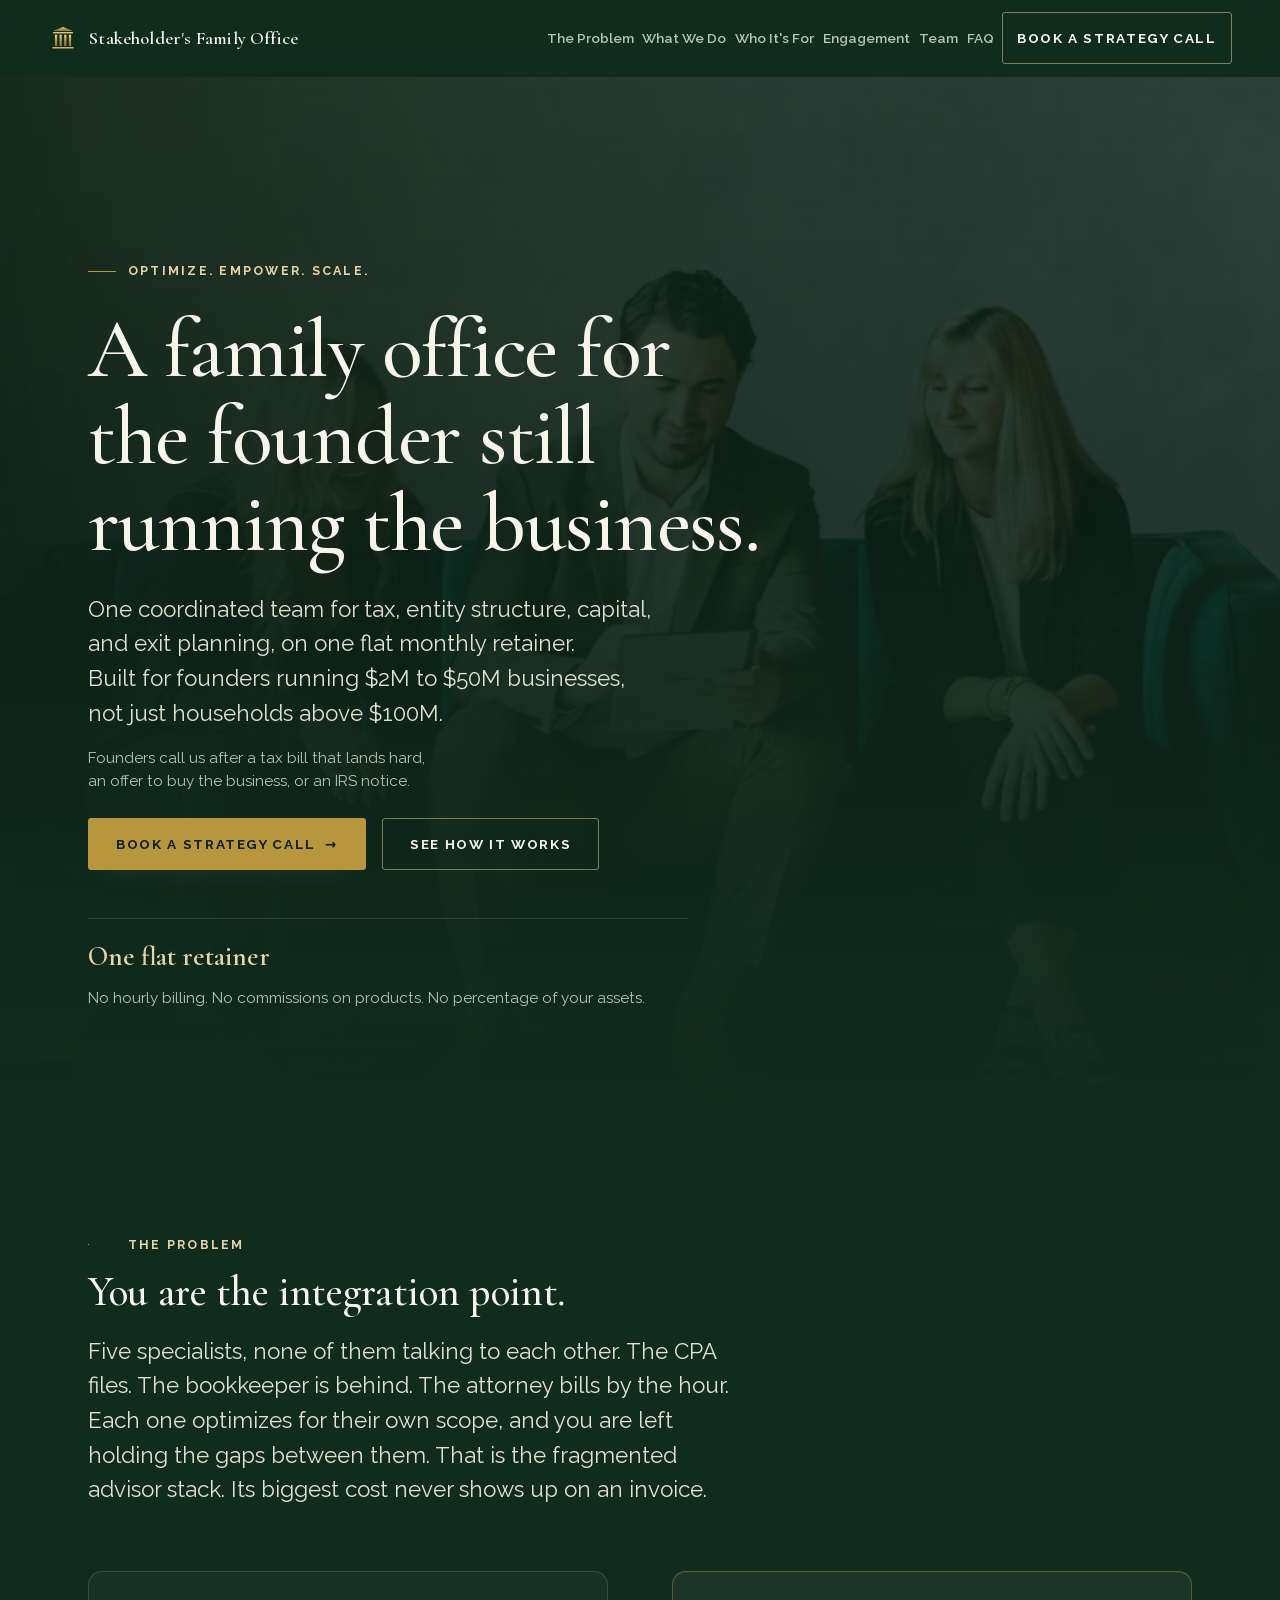
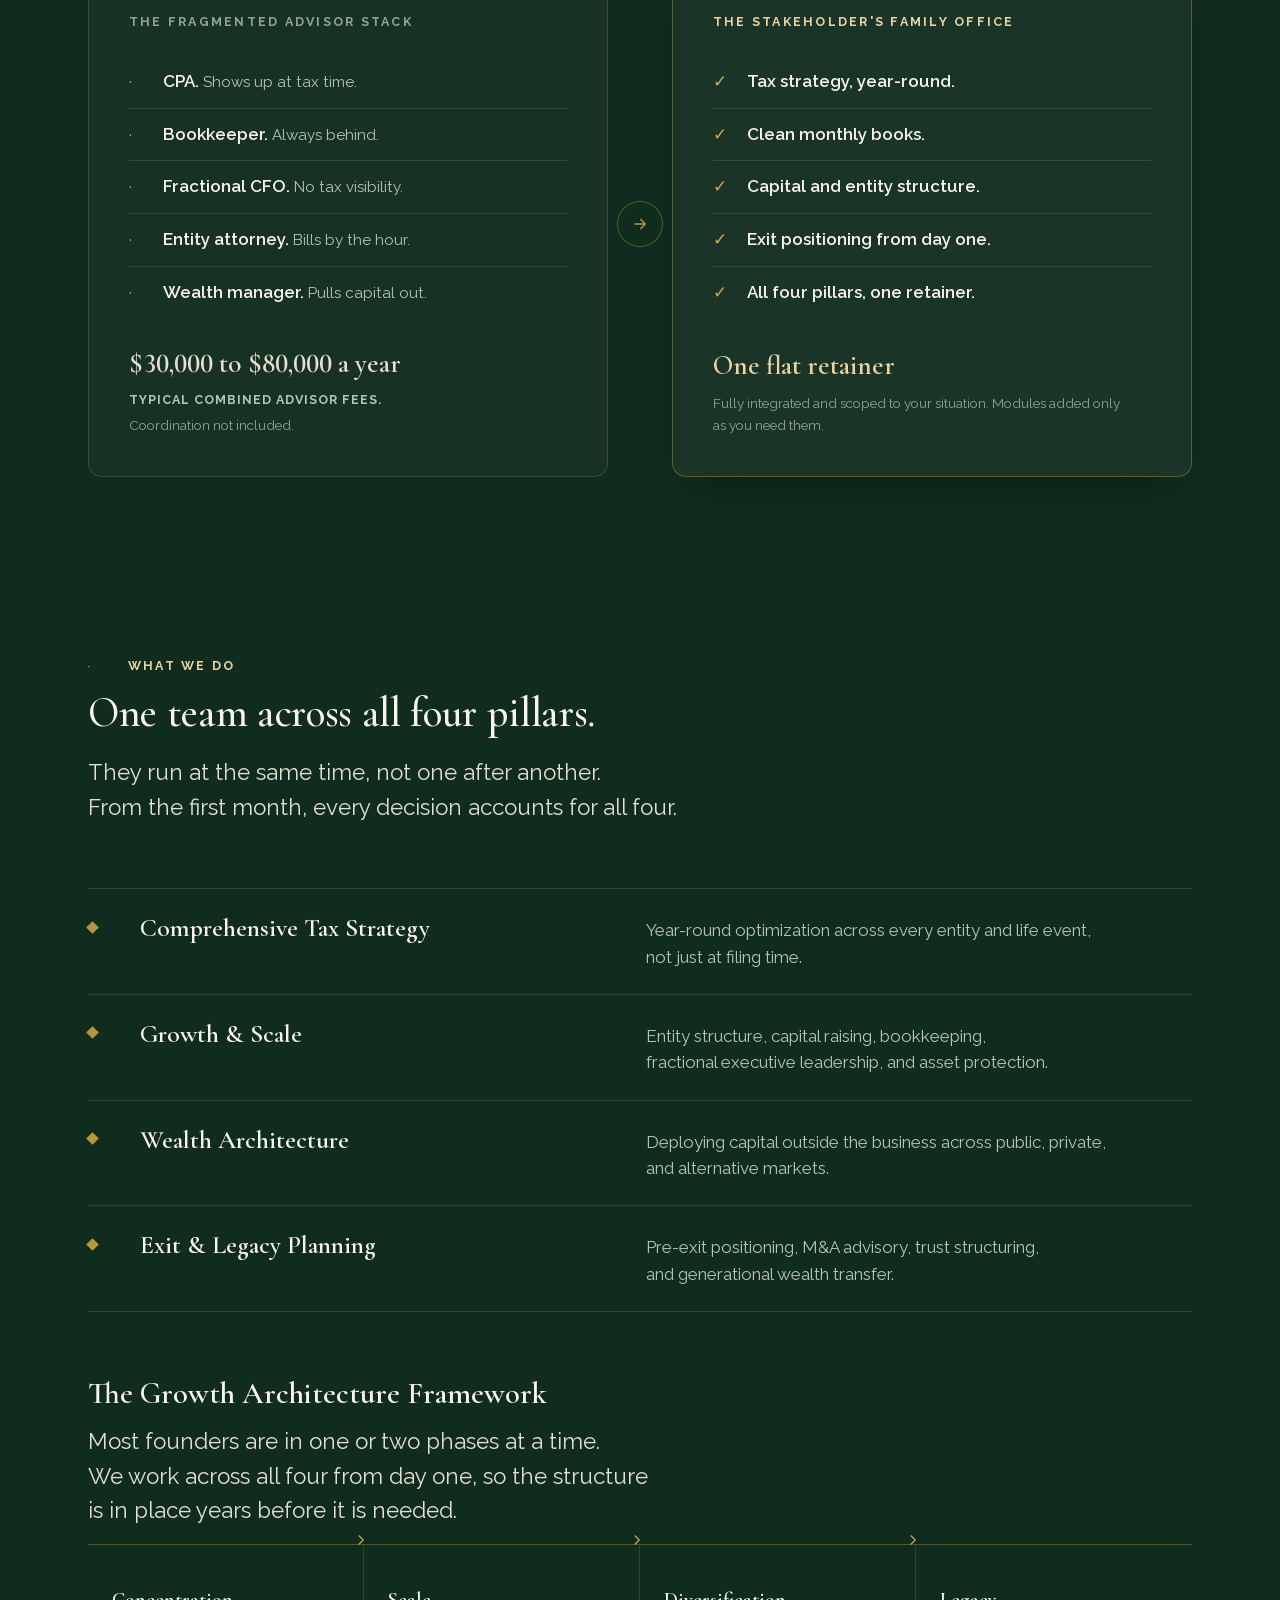
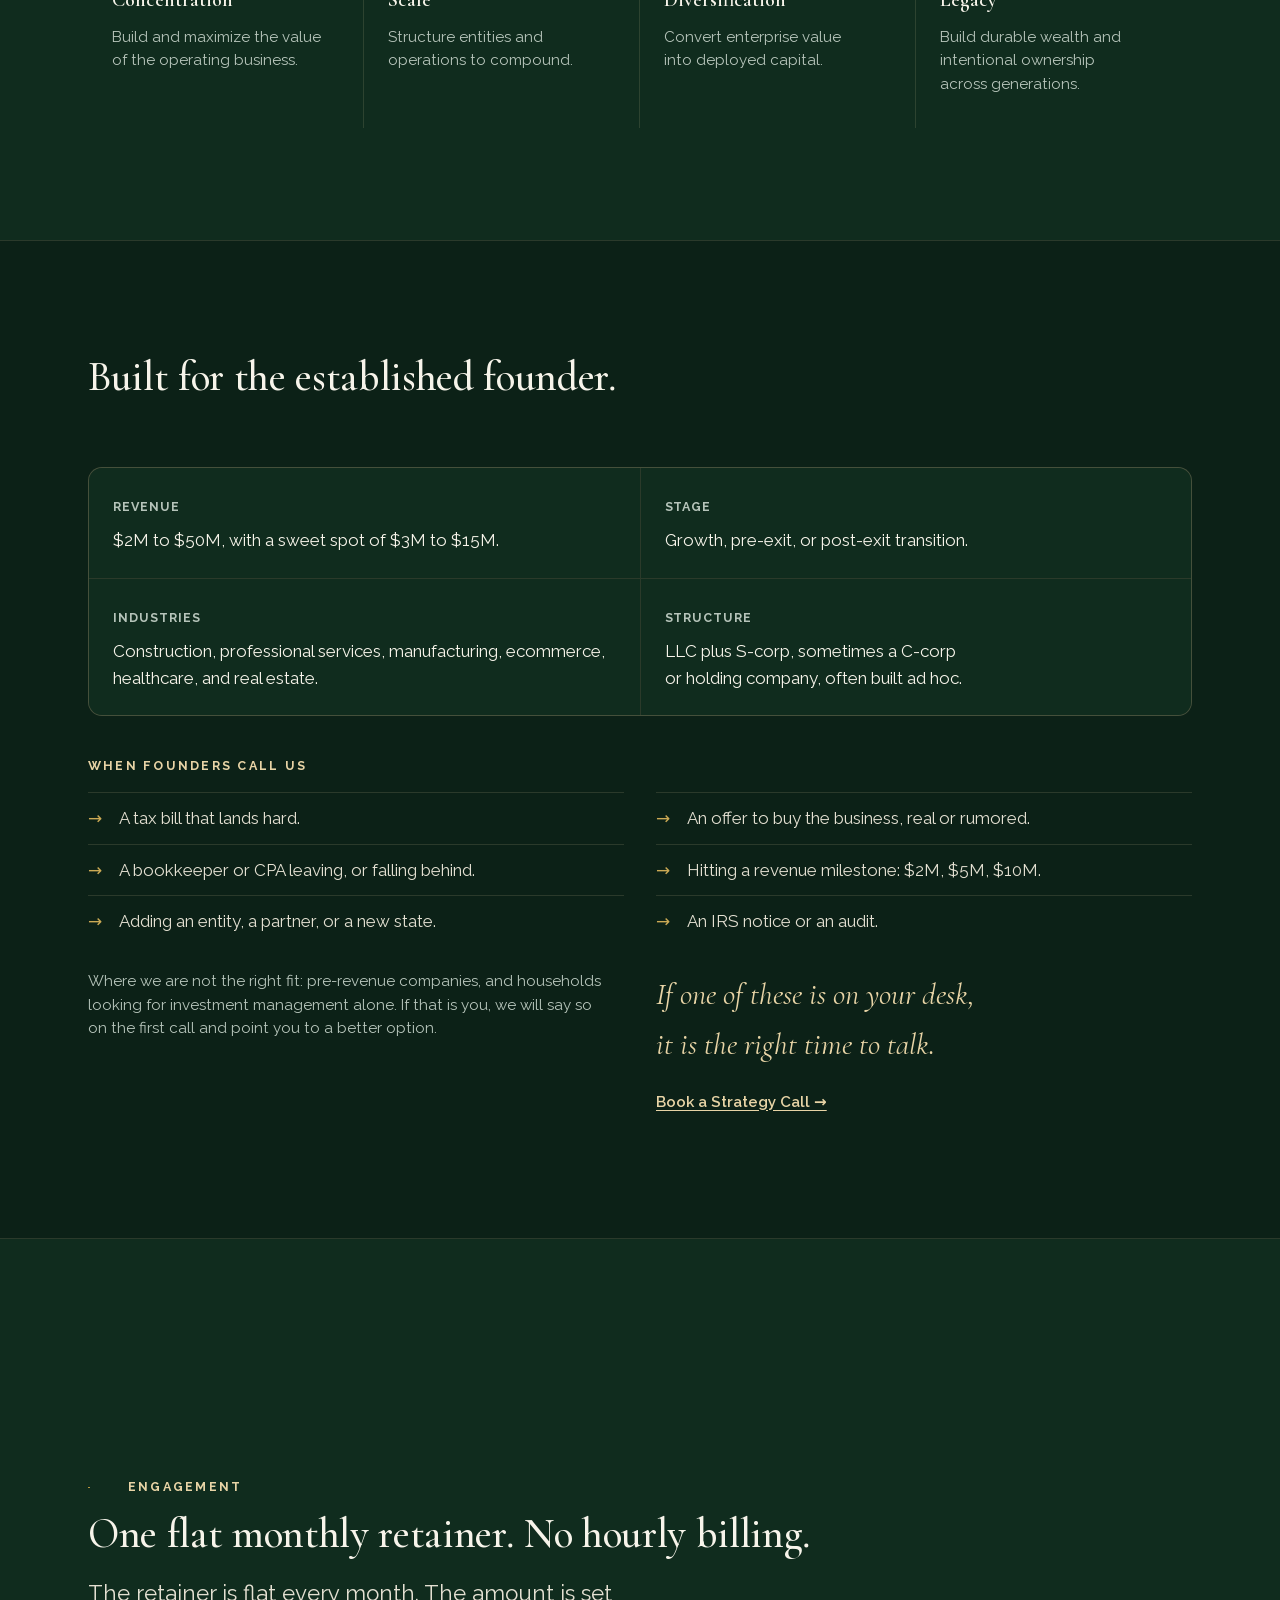
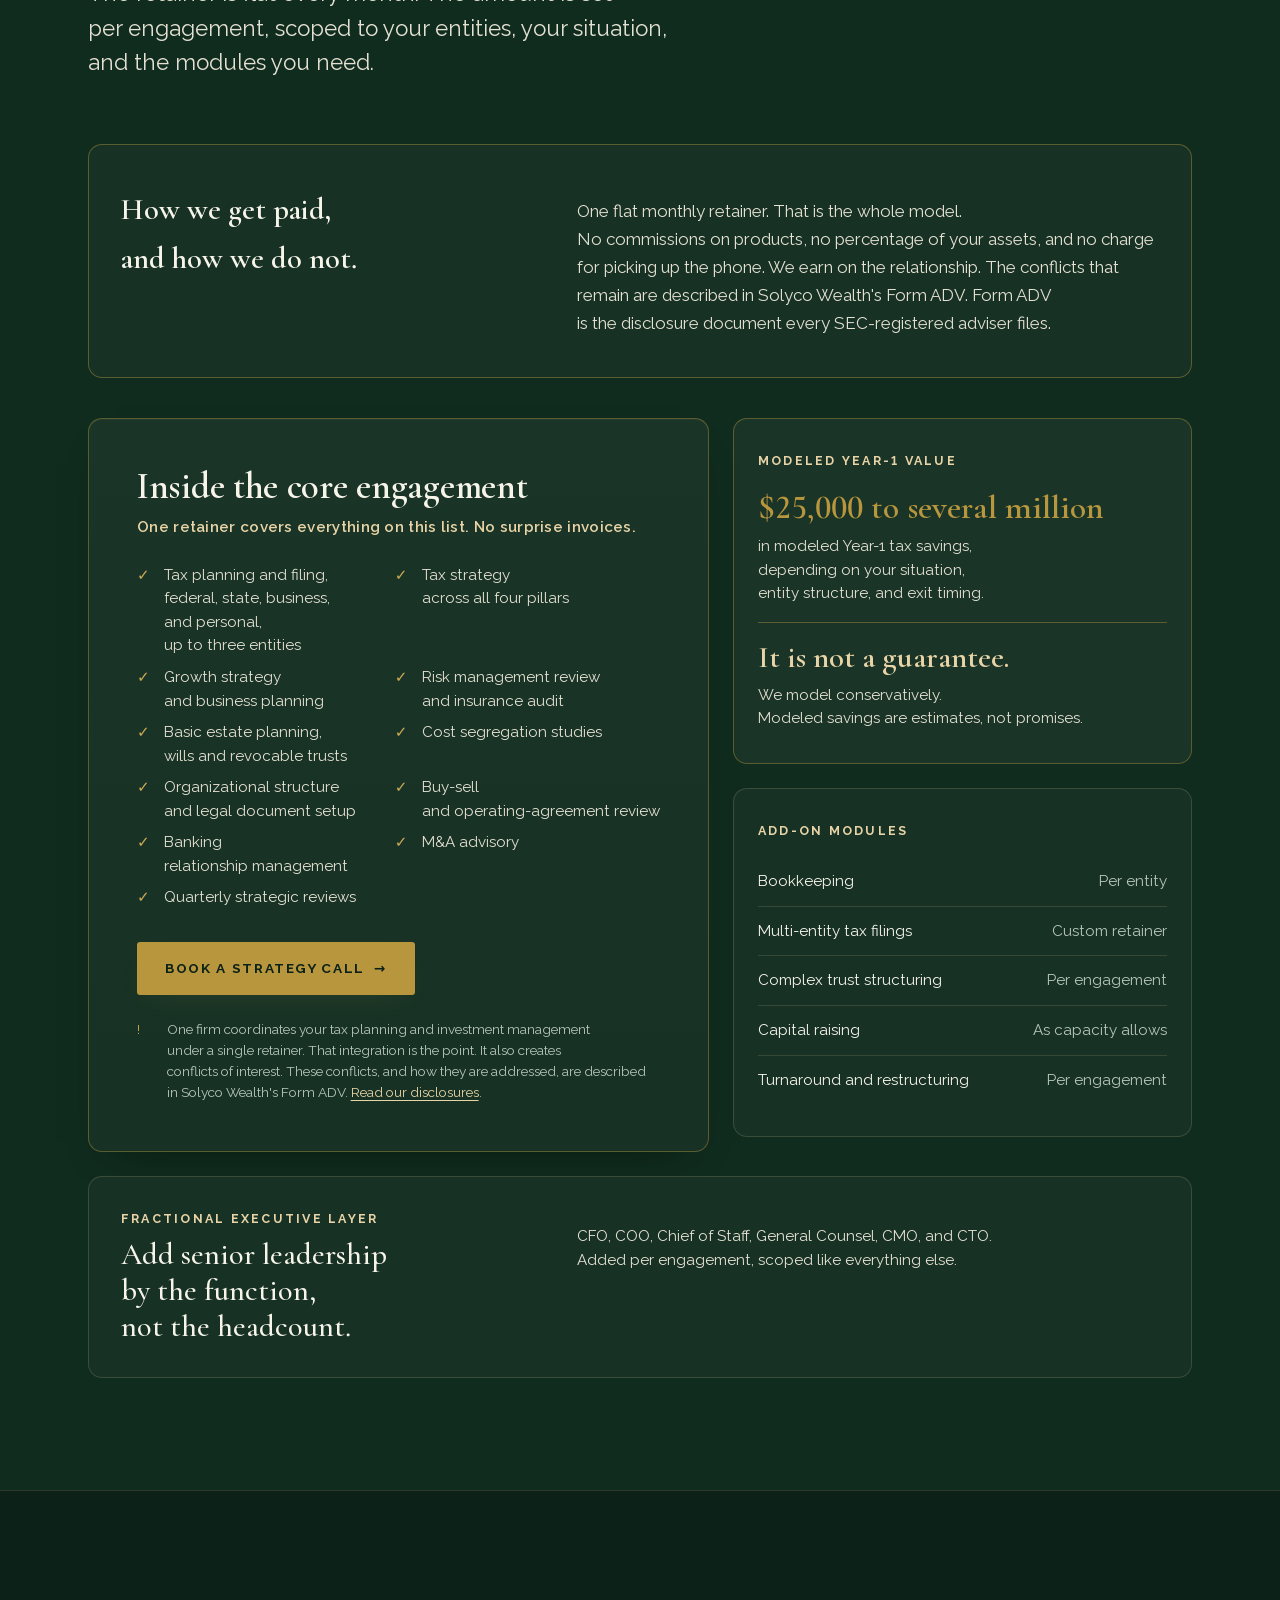
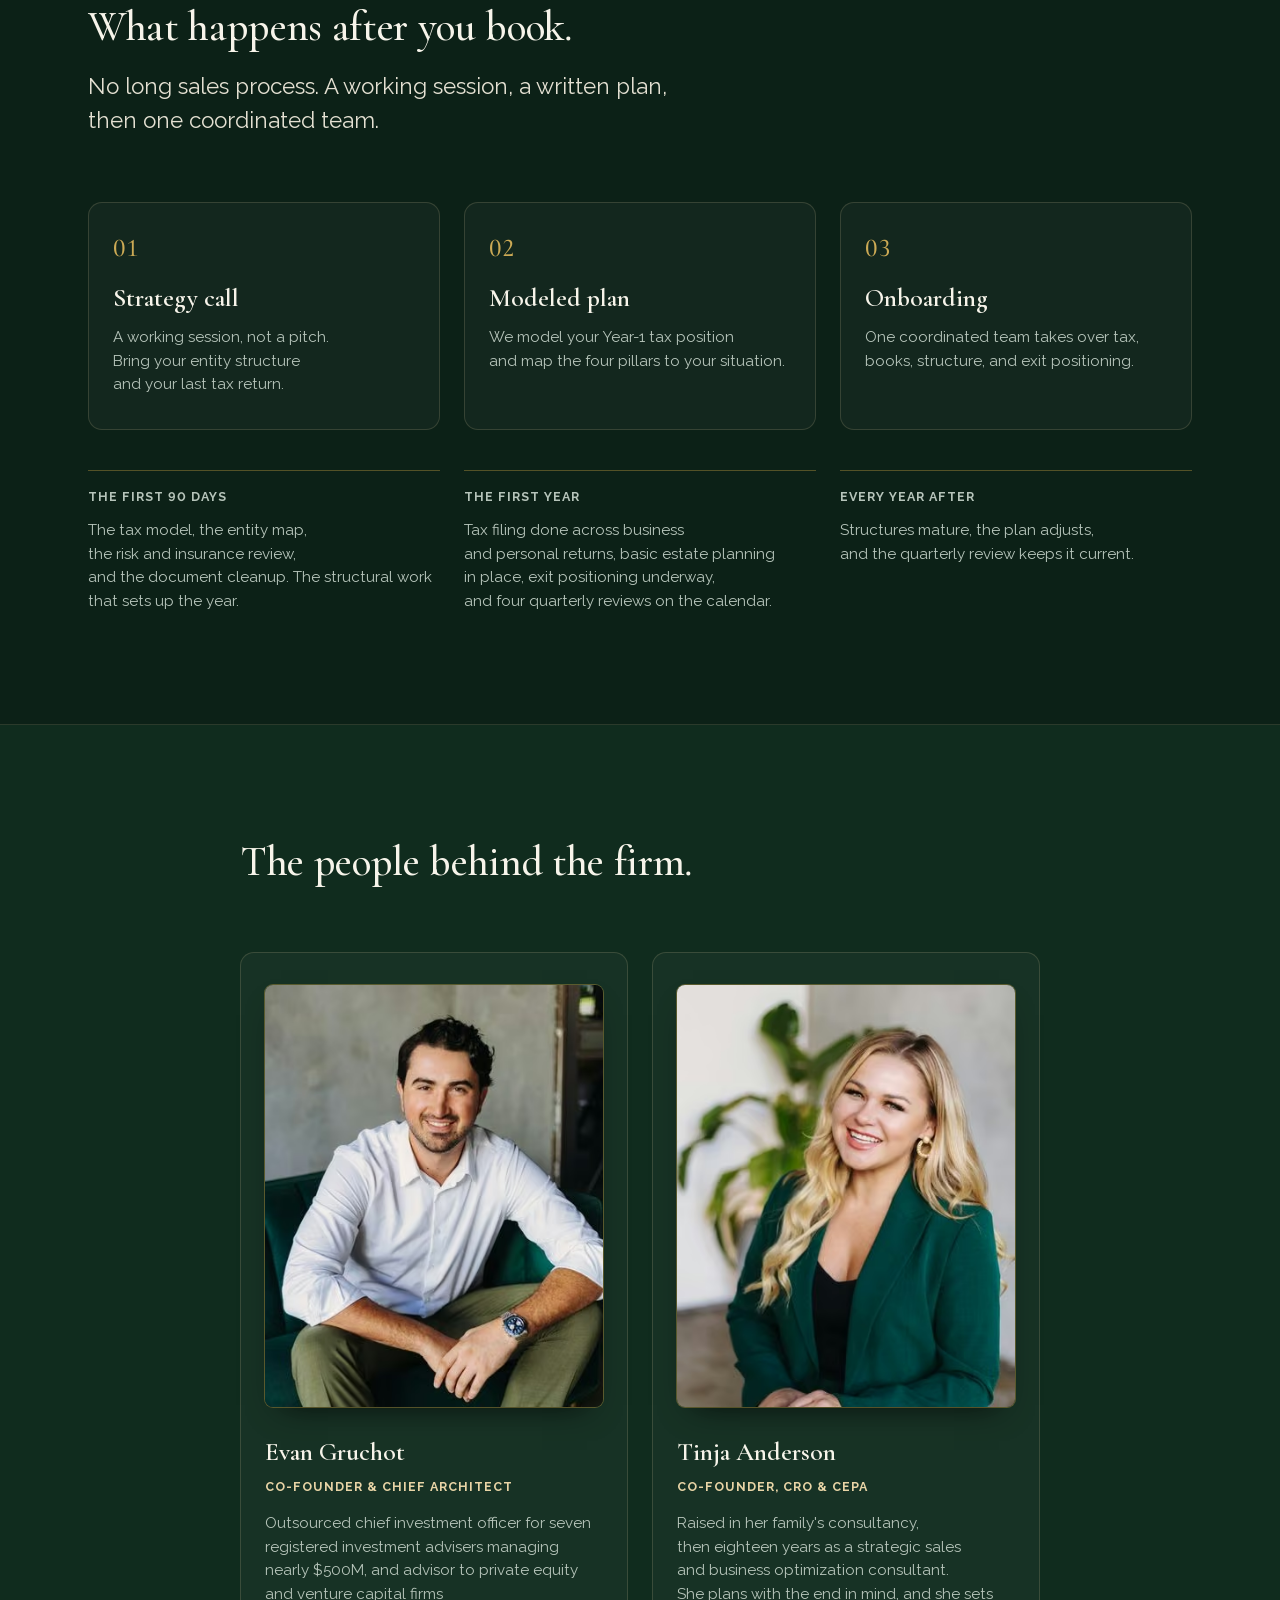
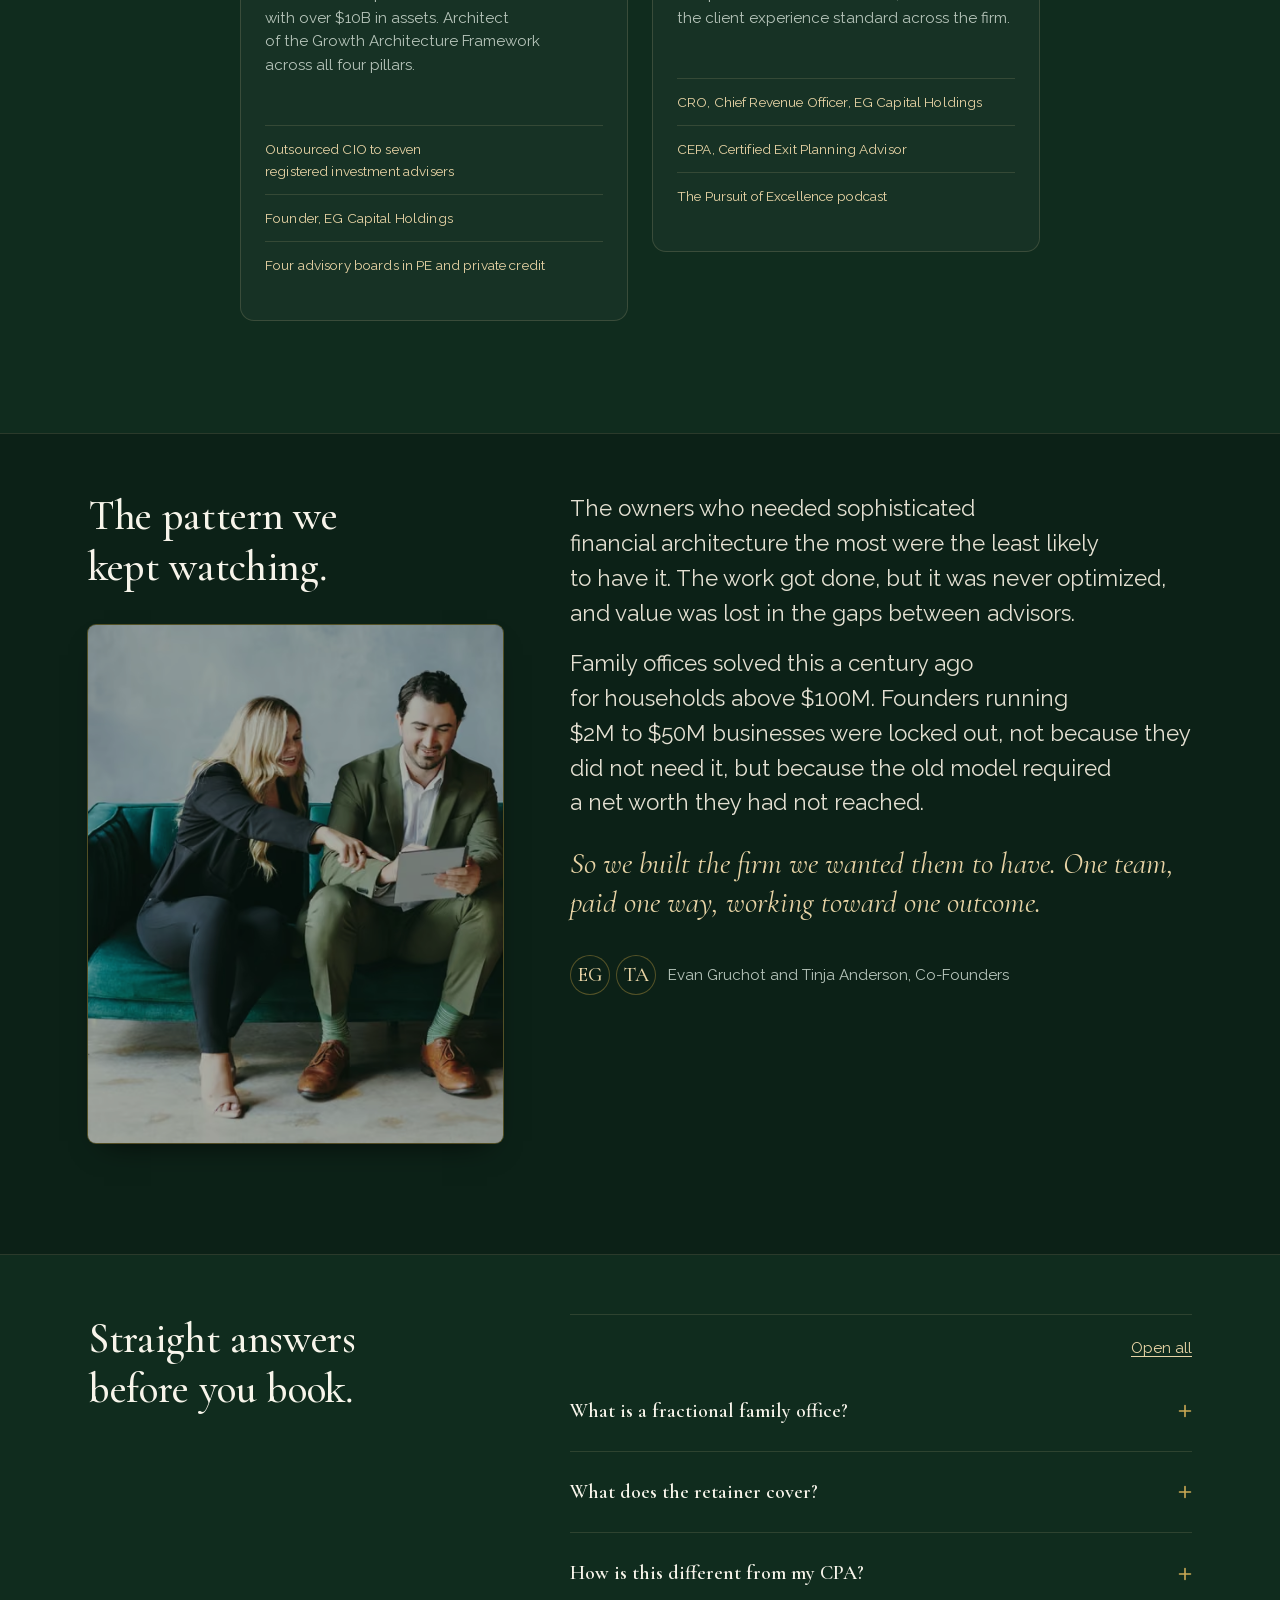
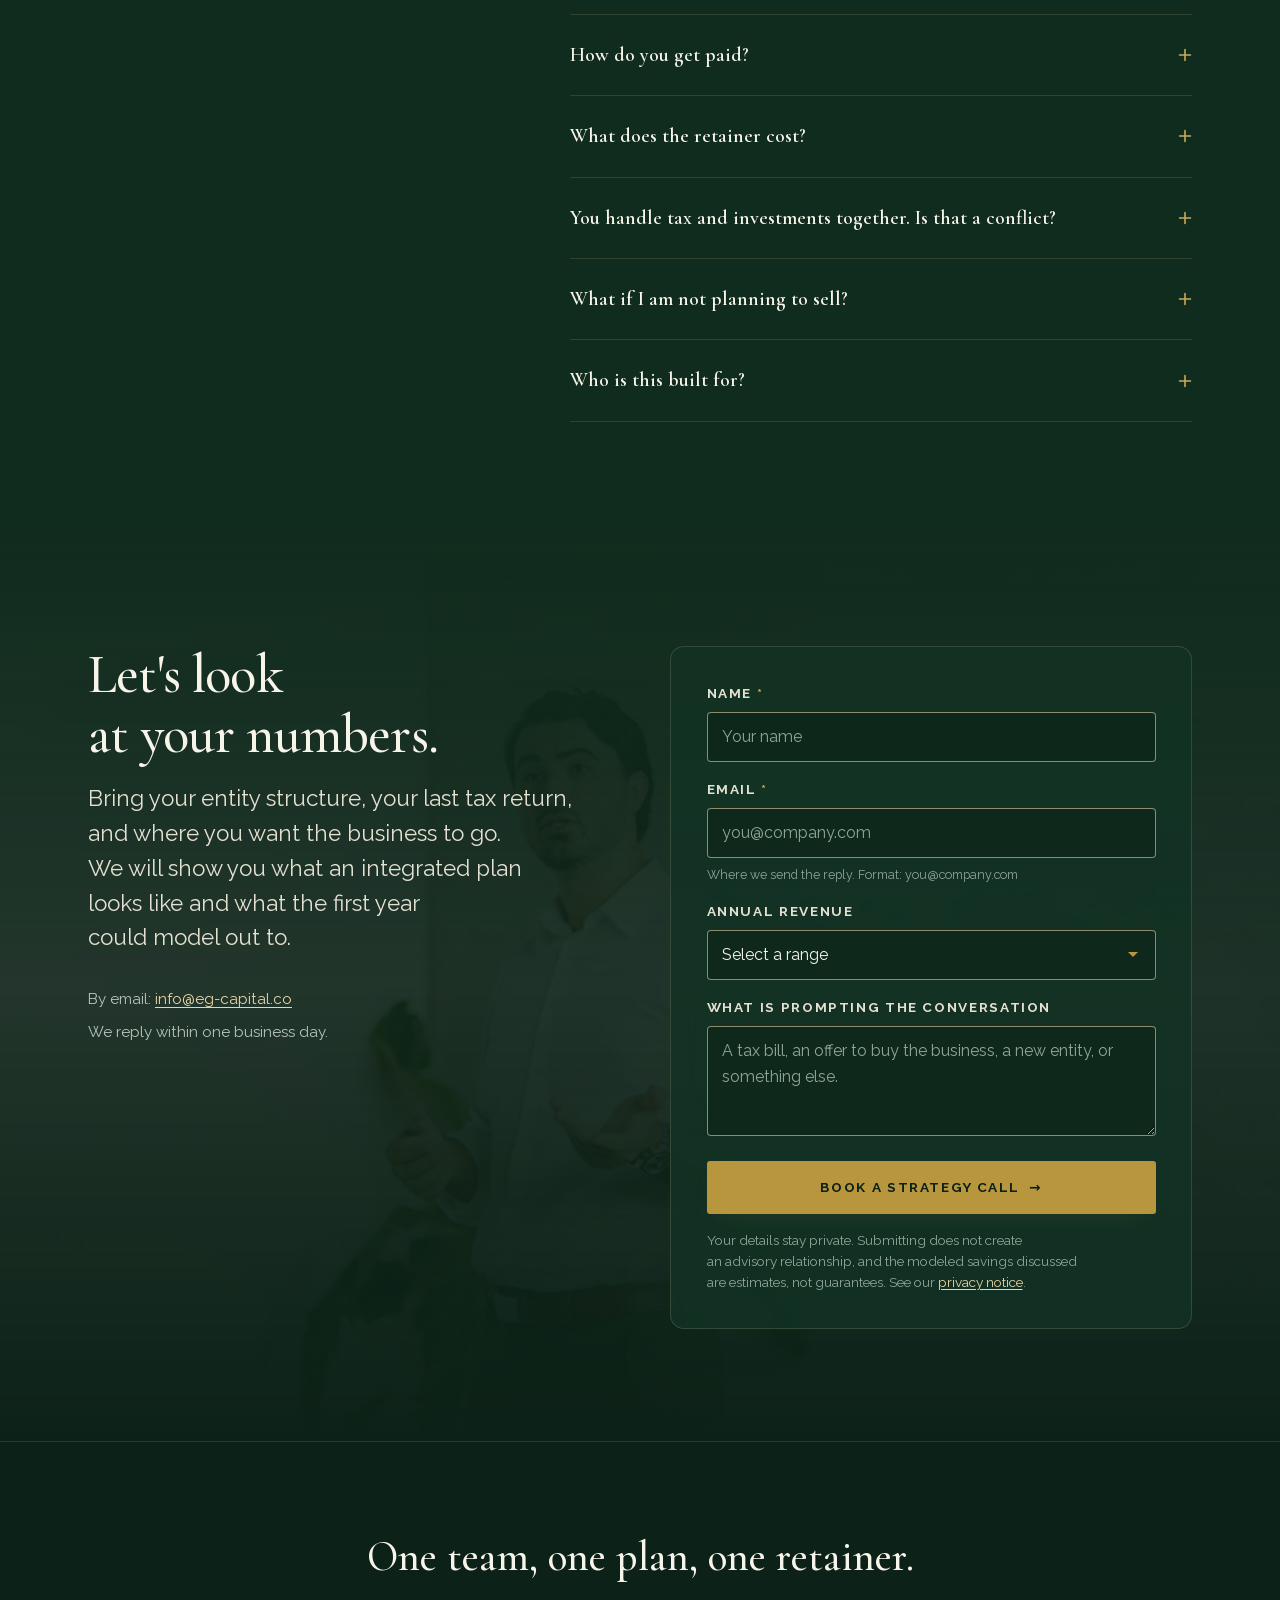
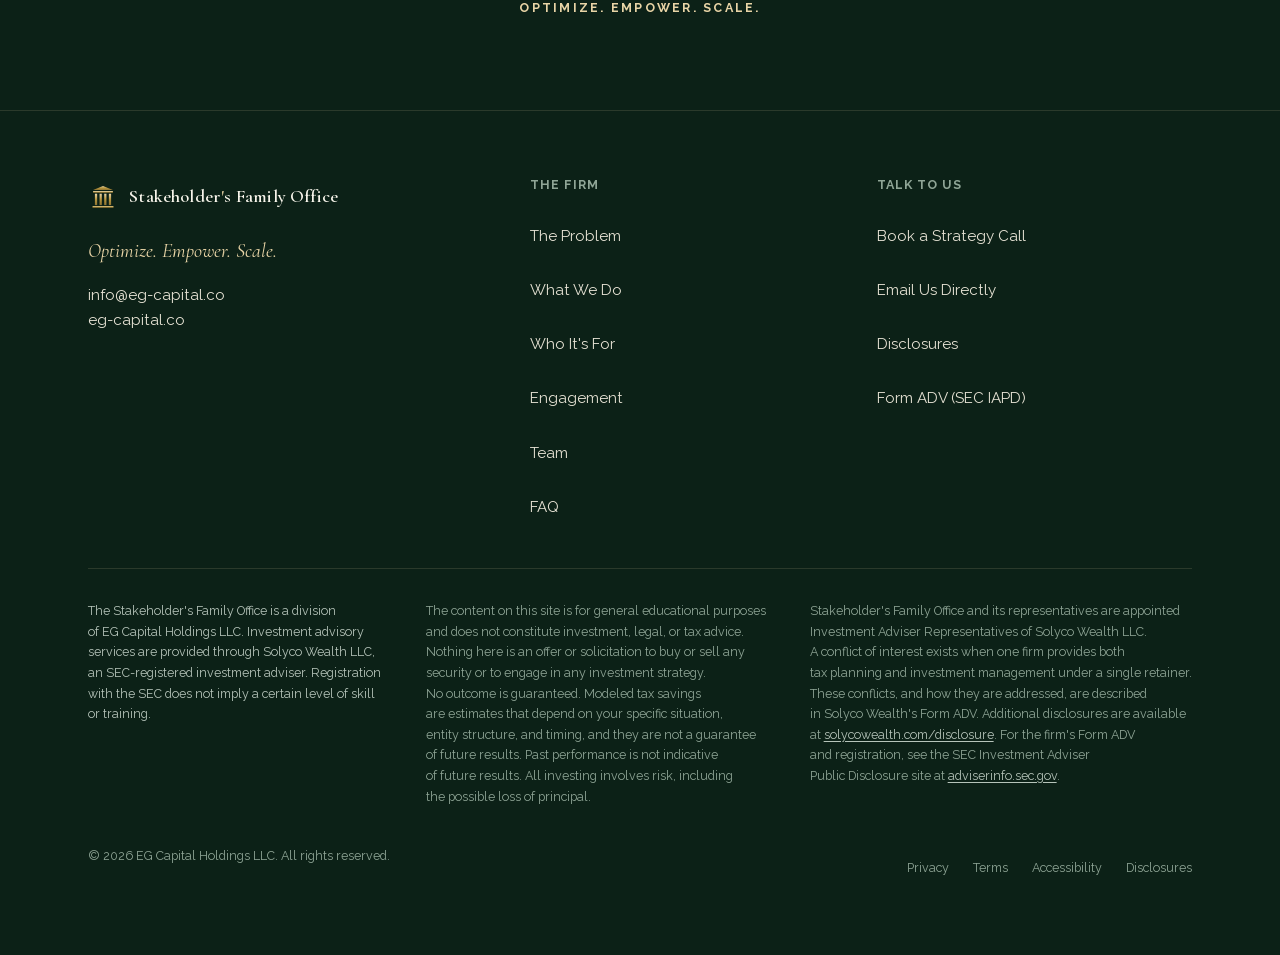
==== index.html @ ef3fa647 "staging: rebuild from source" ====
<!DOCTYPE html>
<html lang="en">
<head>
  <meta charset="utf-8">
  <meta name="viewport" content="width=device-width, initial-scale=1, viewport-fit=cover">
  <script>document.documentElement.classList.add('js')</script>
  <title>The Stakeholder's Family Office | Fractional Family Office for Founders</title>
  <meta name="description" content="A fractional family office for founders running $2M to $50M businesses. Tax, entity structure, capital, and exit planning on one flat monthly retainer.">
  <meta name="robots" content="noindex, nofollow">
  <meta name="author" content="The Stakeholder's Family Office, a division of EG Capital Holdings LLC">
  <meta name="theme-color" content="#0C2117">
  <link rel="canonical" href="https://www.eg-capital.co/">

  <!-- Open Graph / Twitter -->
  <meta property="og:type" content="website">
  <meta property="og:site_name" content="The Stakeholder's Family Office">
  <meta property="og:locale" content="en_US">
  <meta property="og:title" content="A family office for the founder still running the business">
  <meta property="og:description" content="One coordinated team for tax, entity structure, capital, and exit planning. One flat monthly retainer. Optimize. Empower. Scale.">
  <meta property="og:url" content="https://www.eg-capital.co/">
  <meta property="og:image" content="https://www.eg-capital.co/assets/img/og-image.png">
  <meta property="og:image:type" content="image/png">
  <meta property="og:image:width" content="1200">
  <meta property="og:image:height" content="630">
  <meta property="og:image:alt" content="The Stakeholder's Family Office, a fractional family office for founders running $2M to $50M businesses.">
  <meta name="twitter:card" content="summary_large_image">
  <meta name="twitter:title" content="A family office for the founder still running the business">
  <meta name="twitter:description" content="One coordinated team for tax, entity structure, capital, and exit planning. One flat monthly retainer.">
  <meta name="twitter:image" content="https://www.eg-capital.co/assets/img/og-image.png">
  <meta name="twitter:image:alt" content="The Stakeholder's Family Office, a fractional family office for founders running $2M to $50M businesses.">

  <link rel="icon" href="assets/img/favicon.svg?v=1" type="image/svg+xml">
  <link rel="apple-touch-icon" href="assets/img/logo-favicon.svg?v=1">

  <!-- Preload the LCP hero image. AVIF-typed so browsers that would pick the AVIF
       source preload exactly what the <picture> resolves to; the rare non-AVIF browser
       skips the preload and still gets the JPEG fallback from the markup. -->
  <link rel="preload" as="image" type="image/avif" href="assets/img/hero-1280.avif?v=10"
        imagesrcset="assets/img/hero-768.avif?v=10 768w, assets/img/hero-1280.avif?v=10 1280w, assets/img/hero.avif?v=10 2000w, assets/img/hero-2600.avif?v=10 2600w, assets/img/hero-3200.avif?v=10 3200w"
        imagesizes="100vw" fetchpriority="high">
  <!-- Only the display font is preloaded. Raleway's preload was deleted (master 1.6.2):
       its metric-matched fallback makes the swap invisible, and the 43KB fetch was
       competing with the hero image in the LCP window. -->
  <link rel="preload" as="font" type="font/woff2" href="assets/fonts/cormorant-garamond-var.woff2" crossorigin>

  <link rel="stylesheet" href="assets/fonts/fonts.css?v=1">
  <link rel="stylesheet" href="assets/css/tokens.css?v=1">
  <link rel="stylesheet" href="assets/css/styles.css?v=1">

  <script type="application/ld+json">
  {
    "@context": "https://schema.org",
    "@type": "FinancialService",
    "@id": "https://www.eg-capital.co/#organization",
    "name": "The Stakeholder's Family Office",
    "alternateName": "SFO",
    "url": "https://www.eg-capital.co/",
    "email": "info@eg-capital.co",
    "logo": "https://www.eg-capital.co/assets/img/logo-512.png",
    "image": "https://www.eg-capital.co/assets/img/og-image.png",
    "slogan": "Optimize. Empower. Scale.",
    "description": "A fractional family office for founders running $2M to $50M businesses. One coordinated team for tax, entity structure, capital, and exit planning on one flat monthly retainer. A division of EG Capital Holdings LLC, with investment advisory services provided through Solyco Wealth LLC, an SEC-registered investment adviser.",
    "areaServed": { "@type": "Country", "name": "United States" },
    "serviceType": ["Tax strategy", "Entity structure", "Wealth management", "Exit and legacy planning"],
    "knowsAbout": ["Tax planning", "Pre-exit positioning", "Family office", "Wealth architecture", "Trust structuring"],
    "parentOrganization": { "@type": "Organization", "name": "EG Capital Holdings LLC" },
    "founder": [
      { "@type": "Person", "name": "Evan Gruchot", "jobTitle": "Co-Founder & Chief Architect", "image": "https://www.eg-capital.co/assets/img/team-evan.jpg" },
      { "@type": "Person", "name": "Tinja Anderson", "jobTitle": "Co-Founder, Chief Revenue Officer & Certified Exit Planning Advisor", "image": "https://www.eg-capital.co/assets/img/team-tinja.jpg" }
    ]
  }
  </script>
  <!-- WebSite entity: Google's site-name signal, so brand SERPs say the firm's name
       instead of the legal parent's. sameAs arrays land here once gate 0.9 supplies
       the LinkedIn URLs. -->
  <script type="application/ld+json">
  {
    "@context": "https://schema.org",
    "@type": "WebSite",
    "@id": "https://www.eg-capital.co/#website",
    "url": "https://www.eg-capital.co/",
    "name": "The Stakeholder's Family Office",
    "alternateName": ["Stakeholder's Family Office", "SFO"],
    "publisher": { "@id": "https://www.eg-capital.co/#organization" }
  }
  </script>
  <script type="application/ld+json">
  {
    "@context": "https://schema.org",
    "@type": "FAQPage",
    "mainEntity": [
      { "@type": "Question", "name": "What is a fractional family office?", "acceptedAnswer": { "@type": "Answer", "text": "A family office is a private team that runs every part of a family's financial life: tax, entity structure, capital, and succession. Staffing one is its own payroll, which is why the model has stayed reserved for households above $100M. Family offices at $250 million or less average about $900,000 a year in operating costs (J.P. Morgan Global Family Office Report, 2026). A fractional family office delivers the same coordination without the standing payroll. One team, across all four disciplines at once, scoped to a founder still running the business." } },
      { "@type": "Question", "name": "What does the retainer cover?", "acceptedAnswer": { "@type": "Answer", "text": "Tax planning and filing for up to three entities, tax strategy across all four pillars, growth and business planning, risk, estate, and entity work, and quarterly strategic reviews. One flat retainer, no hourly billing." } },
      { "@type": "Question", "name": "How is this different from my CPA?", "acceptedAnswer": { "@type": "Answer", "text": "A CPA files your returns. We work year round across tax, entity structure, capital, and exit planning as one coordinated team, so every decision is made with all four in view, not once a year at filing." } },
      { "@type": "Question", "name": "How do you get paid?", "acceptedAnswer": { "@type": "Answer", "text": "One flat monthly retainer. We earn on the relationship, not on commissions or a percentage of your assets." } },
      { "@type": "Question", "name": "What does the retainer cost?", "acceptedAnswer": { "@type": "Answer", "text": "The retainer is a flat monthly fee, and the amount is set per engagement. We scope it to your entities, your situation, and the modules you need. You get the number after the strategy call, with the modeled plan that carries your Year-1 tax position, so you see the scope it is priced against before you see the price." } },
      { "@type": "Question", "name": "You handle tax and investments together. Is that a conflict?", "acceptedAnswer": { "@type": "Answer", "text": "Yes. Coordinating tax planning and investment management under a single retainer creates conflicts of interest. We describe how we identify and address them in Solyco Wealth's Form ADV." } },
      { "@type": "Question", "name": "What if I am not planning to sell?", "acceptedAnswer": { "@type": "Answer", "text": "Most founders are not, yet. The business can represent 80 to 90 percent of an owner's net worth (Exit Planning Institute, 2025), and exit positioning takes years, so we begin it at the start of the engagement. If an offer comes, or the plan changes, the structure is already in place." } },
      { "@type": "Question", "name": "Who is this built for?", "acceptedAnswer": { "@type": "Answer", "text": "Founders running $2M to $50M businesses, in growth, pre-exit, or post-exit transition, often with an LLC plus S-corp or a holding company built ad hoc." } }
    ]
  }
  </script>

  <!-- GSAP is an enhancement layer only. If either file fails to load, main.js falls back
       to the IntersectionObserver reveal path and the page behaves exactly as before. -->
  <script src="assets/js/vendor/gsap.min.js?v=1" defer></script>
  <script src="assets/js/vendor/ScrollTrigger.min.js?v=1" defer></script>
  <script src="assets/js/main.js?v=1" defer></script>
</head>
<body>
  <a class="skip" href="#main">Skip to content</a>
  <div class="scroll-progress" aria-hidden="true"></div>

  <!-- ===================== HEADER ===================== -->
  <header class="site-header" id="top">
    <div class="wrap nav">
      <a class="brand" href="#top" aria-label="The Stakeholder's Family Office, home">
        <img src="assets/img/mark.svg?v=1" alt="" width="30" height="30">
        <span class="brand-name">Stakeholder<span class="b">'</span>s Family Office</span>
      </a>
      <nav class="nav-links" id="nav" aria-label="Primary">
        <a href="#problem">The Problem</a>
        <a href="#pillars">What We Do</a>
        <a href="#serve">Who It's For</a>
        <a href="#engagement">Engagement</a>
        <a href="#team">Team</a>
        <a href="#faq">FAQ</a>
        <span class="nav-cta"><a class="btn btn-primary" href="#contact">Book a Strategy Call</a></span>
      </nav>
      <button class="nav-toggle" id="navToggle" aria-expanded="false" aria-controls="nav" aria-label="Open menu">
        <!-- Two glyphs, one swapped by [aria-expanded]: the label already flipped to
             "Close menu" for AT, but a sighted phone user had no visual signal that the
             same button closes the panel. -->
        <svg class="ico-bars" viewBox="0 0 24 24" width="22" height="22" fill="none" stroke="currentColor" stroke-width="1.6" aria-hidden="true"><path d="M4 7h16M4 12h16M4 17h16"/></svg>
        <svg class="ico-close" viewBox="0 0 24 24" width="22" height="22" fill="none" stroke="currentColor" stroke-width="1.6" aria-hidden="true"><path d="M6 6l12 12M18 6L6 18"/></svg>
      </button>
    </div>
  </header>

  <!-- After the header so the sticky bar is not the second focusable element on the page. -->
  <a class="mobile-cta" href="#contact">Book a Strategy Call <span aria-hidden="true">→</span></a>

  <!-- Back to top. Sits here, next to the sticky bar, so a keyboard user meets it right
       after the header rather than 22,000px down. inert by default: it is revealed only
       on an upward scroll past two viewports, and main.js owns that state. -->
  <button class="to-top" id="toTop" type="button" aria-label="Back to top" inert>
    <svg viewBox="0 0 24 24" width="20" height="20" fill="none" stroke="currentColor" stroke-width="1.7" stroke-linecap="round" stroke-linejoin="round" aria-hidden="true"><path d="M12 19V5M6 11l6-6 6 6"/></svg>
  </button>

  <main id="main" tabindex="-1">

    <!-- ===================== HERO ===================== -->
    <section class="hero" aria-labelledby="hero-h">
      <div class="hero-media" aria-hidden="true">
        <picture>
          <source type="image/avif"
                  srcset="assets/img/hero-768.avif?v=10 768w, assets/img/hero-1280.avif?v=10 1280w, assets/img/hero.avif?v=10 2000w, assets/img/hero-2600.avif?v=10 2600w, assets/img/hero-3200.avif?v=10 3200w"
                  sizes="100vw">
          <img src="assets/img/hero-1280.jpg?v=10"
               srcset="assets/img/hero-768.jpg?v=10 768w, assets/img/hero-1280.jpg?v=10 1280w, assets/img/hero.jpg?v=10 2000w, assets/img/hero-2600.jpg?v=10 2600w"
               sizes="100vw" alt="" width="1280" height="893" fetchpriority="high" decoding="async">
        </picture>
      </div>
      <div class="hero-grain" aria-hidden="true"></div>
      <div class="wrap">
        <div class="hero-inner">
          <p class="eyebrow">Optimize. Empower. Scale.</p>
          <h1 class="display" id="hero-h">A family office for the founder still running the business.</h1>
          <p class="hero-lead reveal">One coordinated team for tax, <span class="nb">entity structure,</span> capital, <span class="nb">and exit planning,</span> <span class="nb">on one flat monthly retainer.</span> <span class="nb">Built for founders</span> <span class="nb">running $2M to $50M businesses,</span> <span class="nb">not just households above $100M.</span></p>
          <p class="hero-trigger reveal" data-d="1">Founders call us after a tax bill that lands hard, <span class="nb">an offer to buy</span> the business, or an IRS notice.</p>
          <div class="hero-actions reveal" data-d="1">
            <a class="btn btn-primary" href="#contact">Book a Strategy Call <span class="arrow" aria-hidden="true">→</span></a>
            <!-- Targets #framework, the method movement inside What We Do, not #how
                 ("What happens after you book."), which presumes the reader has
                 already converted. Label unchanged; only the destination moved. -->
            <a class="btn btn-ghost" href="#pillars">See How It Works</a>
          </div>
          <div class="hero-proof reveal" data-d="2">
            <span class="pf-figure">One flat retainer</span>
            <span class="pf-text">No hourly billing. No commissions on products. No percentage of your assets.</span>
          </div>
        </div>
      </div>
    </section>

    <!-- ===================== THE PROBLEM ===================== -->
    <section class="section" id="problem" aria-labelledby="problem-h">
      <div class="wrap">
        <div class="section-head">
          <p class="eyebrow reveal">The Problem</p>
          <h2 class="title reveal" id="problem-h" data-d="1">You are the integration point.</h2>
          <p class="subtitle reveal" data-d="2">Five specialists, none of them talking to each other. The CPA files. <span class="nb">The bookkeeper</span> is behind. <span class="nb">The attorney</span> bills by the hour. Each one optimizes for their own scope, <span class="nb">and you</span> are left holding the gaps between them. That is the fragmented <span class="nb">advisor stack.</span> <span class="nb">Its biggest cost</span> never shows up <span class="nb">on an invoice.</span></p>
        </div>

        <div class="compare reveal" data-d="1">
          <div class="compare-col compare-before">
            <h3>The fragmented advisor stack</h3>
            <ul class="stack-list">
              <li><span class="mark" aria-hidden="true">·</span><span><span class="k">CPA.</span> <span class="v">Shows up at tax time.</span></span></li>
              <li><span class="mark" aria-hidden="true">·</span><span><span class="k">Bookkeeper.</span> <span class="v">Always behind.</span></span></li>
              <li><span class="mark" aria-hidden="true">·</span><span><span class="k">Fractional CFO.</span> <span class="v">No tax visibility.</span></span></li>
              <li><span class="mark" aria-hidden="true">·</span><span><span class="k">Entity attorney.</span> <span class="v">Bills by the hour.</span></span></li>
              <li><span class="mark" aria-hidden="true">·</span><span><span class="k">Wealth manager.</span> <span class="v nb">Pulls capital out.</span></span></li>
            </ul>
            <div class="col-foot">
              <span class="price">$30,000 to $80,000 a year</span>
              <span class="s-src">Typical combined advisor fees.</span>
              <span class="meta">Coordination not included.</span>
            </div>
          </div>

          <div class="compare-mid" aria-hidden="true">
            <span>
              <svg viewBox="0 0 24 24" width="18" height="18" fill="none" stroke="currentColor" stroke-width="1.7" stroke-linecap="round" stroke-linejoin="round"><path d="M5 12h14M13 6l6 6-6 6"/></svg>
            </span>
          </div>

          <div class="compare-col compare-after">
            <h3>The Stakeholder's <span class="nb">Family Office</span></h3>
            <ul class="gain-list">
              <li><span class="mark" aria-hidden="true">✓</span><span><span class="k">Tax strategy, year-round.</span></span></li>
              <li><span class="mark" aria-hidden="true">✓</span><span><span class="k">Clean monthly books.</span></span></li>
              <li><span class="mark" aria-hidden="true">✓</span><span><span class="k">Capital and entity structure.</span></span></li>
              <li><span class="mark" aria-hidden="true">✓</span><span><span class="k">Exit positioning from day one.</span></span></li>
              <li><span class="mark" aria-hidden="true">✓</span><span><span class="k">All four pillars, one retainer.</span></span></li>
            </ul>
            <div class="col-foot">
              <span class="price">One flat retainer</span>
              <span class="meta">Fully integrated and scoped to your situation. Modules added only <span class="nb">as you need them.</span></span>
            </div>
          </div>
        </div>

      </div>
    </section>

    <!-- ===================== WHAT WE DO ===================== -->
    <section class="section section--continues" id="pillars" aria-labelledby="pillars-h">
      <div class="wrap">
        <div class="section-head">
          <p class="eyebrow reveal">What We Do</p>
          <h2 class="title reveal" id="pillars-h" data-d="1">One team across all four pillars.</h2>
          <p class="subtitle reveal" data-d="2">They run at the same time, <span class="nb">not one after another.</span> <span class="nb">From the first month,</span> every decision accounts for all four.</p>
        </div>

        <!-- De-carded: the four disciplines as editorial rows on hairlines. This was the
             page's one icon-card grid, which PRODUCT.md's own anti-references name. The
             row grammar carries the content; the icons died with the boxes. -->
        <ol class="pillar-list reveal" data-d="1">
          <li class="pillar-row"><span class="b-mark" aria-hidden="true"></span><h3>Comprehensive Tax Strategy</h3><p>Year-round optimization across <span class="nb">every entity and life event,</span> <span class="nb">not just at filing time.</span></p></li>
          <li class="pillar-row"><span class="b-mark" aria-hidden="true"></span><h3>Growth &amp; Scale</h3><p>Entity structure, capital raising, bookkeeping, <span class="nb-w">fractional executive leadership,</span> and asset protection.</p></li>
          <li class="pillar-row"><span class="b-mark" aria-hidden="true"></span><h3>Wealth Architecture</h3><p>Deploying capital outside <span class="nb">the business</span> across public, private, <span class="nb">and alternative markets.</span></p></li>
          <li class="pillar-row"><span class="b-mark" aria-hidden="true"></span><h3>Exit &amp; Legacy Planning</h3><p>Pre-exit positioning, M&amp;A advisory, trust structuring, <span class="nb">and generational wealth transfer.</span></p></li>
        </ol>

        <!-- The framework joins its scope: what we do above, how it unfolds below, one
             section head. The id survives the merge because the hero's ghost CTA and
             deep links target it. The method keeps its name. -->
        <div class="flow-block" id="framework">
          <h3 class="flow-head reveal">The Growth Architecture Framework</h3>
          <p class="subtitle reveal" data-d="1">Most founders are in one or two phases at a time. <span class="nb">We work</span> <span class="nb">across all four</span> from day one, <span class="nb">so the structure</span> <span class="nb">is in place</span> years <span class="nb">before it is needed.</span></p>

          <ol class="flow">
            <li class="phase reveal" data-d="1">
            <span class="p-arrow" aria-hidden="true"><svg viewBox="0 0 24 24" width="18" height="18" fill="none" stroke="currentColor" stroke-width="1.6"><path d="M9 6l6 6-6 6"/></svg></span>
            <h4>Concentration</h4>
            <p>Build and maximize the value of the operating business.</p>
          </li>
            <li class="phase reveal" data-d="2">
            <span class="p-arrow" aria-hidden="true"><svg viewBox="0 0 24 24" width="18" height="18" fill="none" stroke="currentColor" stroke-width="1.6"><path d="M9 6l6 6-6 6"/></svg></span>
            <h4>Scale</h4>
            <p>Structure entities and operations to compound.</p>
          </li>
            <li class="phase reveal" data-d="3">
            <span class="p-arrow" aria-hidden="true"><svg viewBox="0 0 24 24" width="18" height="18" fill="none" stroke="currentColor" stroke-width="1.6"><path d="M9 6l6 6-6 6"/></svg></span>
            <h4>Diversification</h4>
            <p>Convert enterprise value into deployed capital.</p>
          </li>
            <li class="phase reveal" data-d="4">
            <h4>Legacy</h4>
            <p>Build durable wealth and intentional ownership across generations.</p>
          </li>
          </ol>
        </div>
      </div>
    </section>

    <!-- ===================== WHO WE SERVE ===================== -->
    <section class="section section--sunk serve" id="serve" aria-labelledby="serve-h">
      <div class="wrap">
        <div class="section-head">
          <h2 class="title reveal" id="serve-h" data-d="1">Built for the established founder.</h2>
        </div>

        <div class="profile reveal" data-d="1">
          <div class="row"><span class="lab">Revenue</span><p class="val">$2M to $50M, with a sweet spot <span class="nb">of $3M to $15M.</span></p></div>
          <div class="row"><span class="lab">Stage</span><p class="val">Growth, pre-exit, or <span class="nb">post-exit transition.</span></p></div>
          <div class="row"><span class="lab">Industries</span><p class="val">Construction, professional services, manufacturing, ecommerce, healthcare, and real estate.</p></div>
          <div class="row"><span class="lab">Structure</span><p class="val">LLC plus S-corp, sometimes a C-corp <span class="nb">or holding company,</span> <span class="nb">often built ad hoc.</span></p></div>
        </div>

        <div class="triggers reveal" data-d="2">
          <p class="triggers-lead">When founders call us</p>
          <ul class="trigger-list">
            <li><span class="tg-mark" aria-hidden="true">&rarr;</span> A tax bill that lands hard.</li>
            <li><span class="tg-mark" aria-hidden="true">&rarr;</span> <span>An offer to buy the business, <span class="nb">real or rumored.</span></span></li>
            <li><span class="tg-mark" aria-hidden="true">&rarr;</span> <span>A bookkeeper or CPA leaving, <span class="nb">or falling behind.</span></span></li>
            <li><span class="tg-mark" aria-hidden="true">&rarr;</span> <span>Hitting a revenue milestone: <span class="nb">$2M, $5M, $10M.</span></span></li>
            <li><span class="tg-mark" aria-hidden="true">&rarr;</span> <span>Adding an entity, a partner, <span class="nb">or a new state.</span></span></li>
            <li><span class="tg-mark" aria-hidden="true">&rarr;</span> An IRS notice or an audit.</li>
          </ul>
          <div class="triggers-foot">
            <p class="triggers-close">If one of these is on your desk, <span class="nb">it is the right time to talk.</span></p>
            <p class="triggers-cta"><a href="#contact">Book a Strategy Call <span aria-hidden="true">→</span></a></p>
          <p class="triggers-notfit">Where we are not the right fit: <span class="nb">pre-revenue companies,</span> and households looking <span class="nb">for investment management alone.</span> <span class="nb">If that is you,</span> we will say so <span class="nb">on the first call</span> <span class="nb">and point you</span> <span class="nb">to a better option.</span></p>
          </div>
        </div>
      </div>
    </section>

    <!-- ===================== ENGAGEMENT ===================== -->
    <section class="section section--act" id="engagement" aria-labelledby="engagement-h">
      <div class="wrap">
        <div class="section-head">
          <p class="eyebrow reveal">Engagement</p>
          <h2 class="title reveal" id="engagement-h" data-d="1">One flat monthly retainer. No hourly billing.</h2>
          <p class="subtitle reveal" data-d="2">The retainer is flat every month. <span class="nb">The amount</span> is set <span class="nb">per engagement,</span> scoped to your entities, your situation, <span class="nb">and the modules you need.</span></p>
        </div>

        <div class="fee-model reveal" data-d="1">
          <h3>How we get paid, and how we do not.</h3>
          <!-- The gloss is a new sentence appended after the Form ADV sentence, which is
               left byte-identical along with every other Form ADV sentence on the page. -->
          <p>One flat monthly retainer. <span class="nb">That is the whole model.</span> <span class="nb">No commissions on products,</span> <span class="nb">no percentage</span> of your assets, <span class="nb">and no charge</span> for picking up <span class="nb">the phone.</span> <span class="nb">We earn on the relationship.</span> <span class="nb">The conflicts</span> that remain <span class="nb">are described</span> <span class="nb-w">in <span class="nb">Solyco Wealth's Form ADV.</span></span> <span class="nb">Form ADV</span> <span class="nb">is the disclosure document</span> <span class="nb">every SEC-registered adviser files.</span></p>
        </div>

        <!-- Three grid children in source order savings -> price-card -> modules: on phones the
             modeled value precedes the Book CTA (value-before-ask), while grid-template-areas
             at >=940px reproduces the desktop layout with the card spanning both rows. -->
        <div class="pricing">
          <div class="savings reveal" data-d="1">
            <h3>Modeled Year-1 value</h3>
            <p class="s-amt">$25,000 to several million</p>
            <p class="s-cap">in modeled Year-1 tax savings, <span class="nb">depending on your situation,</span> <span class="nb">entity structure,</span> <span class="nb">and exit timing.</span></p>
            <p class="s-guarantee">It is not a guarantee.
              <small>We model conservatively.<br>Modeled savings are estimates, <span class="nb">not promises.</span></small>
            </p>
          </div>

          <div class="price-card reveal" data-d="2">
            <h3 class="price-title">Inside the core engagement</h3>
            <p class="price-sub">One retainer covers everything <span class="nb">on this list.</span> No surprise invoices.</p>
            <ul class="includes">
              <li><span class="tick" aria-hidden="true">✓</span> <span>Tax planning and filing, federal, state, business, <span class="nb">and personal,</span> <span class="nb">up to three entities</span></span></li>
              <li><span class="tick" aria-hidden="true">✓</span> <span>Tax strategy <span class="nb">across all four pillars</span></span></li>
              <li><span class="tick" aria-hidden="true">✓</span> <span>Growth strategy <span class="nb">and business planning</span></span></li>
              <li><span class="tick" aria-hidden="true">✓</span> <span>Risk management review <span class="nb">and insurance audit</span></span></li>
              <li><span class="tick" aria-hidden="true">✓</span> <span>Basic estate planning, <span class="nb">wills and revocable trusts</span></span></li>
              <li><span class="tick" aria-hidden="true">✓</span> Cost segregation studies</li>
              <li><span class="tick" aria-hidden="true">✓</span> <span>Organizational structure <span class="nb">and legal document setup</span></span></li>
              <li><span class="tick" aria-hidden="true">✓</span> <span>Buy-sell <span class="nb">and operating-agreement review</span></span></li>
              <li><span class="tick" aria-hidden="true">✓</span> <span>Banking <span class="nb">relationship management</span></span></li>
              <li><span class="tick" aria-hidden="true">✓</span> M&amp;A advisory</li>
              <li><span class="tick" aria-hidden="true">✓</span> Quarterly strategic reviews</li>
            </ul>
            <div class="price-cta">
              <a class="btn btn-primary" href="#contact"><span>Book a <span class="nb">Strategy Call</span></span> <span class="arrow" aria-hidden="true">→</span></a>
            </div>
            <div class="coi">
              <span class="coi-mark" aria-hidden="true">!</span>
              <span>One firm coordinates your <span class="nb">tax planning</span> and <span class="nb">investment management</span> <span class="nb">under a single retainer.</span> <span class="nb">That integration</span> is the point. <span class="nb">It also creates</span> <span class="nb">conflicts of interest.</span> <span class="nb">These conflicts,</span> and <span class="nb">how they are addressed,</span> <span class="nb">are described</span> <span class="nb-w">in <span class="nb">Solyco Wealth's Form ADV.</span></span> <a class="nb" href="https://solycowealth.com/disclosure/" rel="noopener">Read our disclosures</a>.</span>
            </div>
          </div>

          <div class="modules reveal" data-d="3">
            <h3>Add-on modules</h3>
            <ul>
              <li><span class="m-name">Bookkeeping</span><span class="m-price">Per entity</span></li>
              <li><span class="m-name">Multi-entity tax filings</span><span class="m-price">Custom retainer</span></li>
              <li><span class="m-name">Complex trust structuring</span><span class="m-price">Per engagement</span></li>
              <li><span class="m-name">Capital raising</span><span class="m-price">As capacity allows</span></li>
              <li><span class="m-name">Turnaround and restructuring</span><span class="m-price">Per engagement</span></li>
            </ul>
          </div>
        </div>

        <div class="fx reveal">
          <p class="fx-eyebrow">Fractional Executive Layer</p>
          <h3 class="fx-head">Add senior leadership <span class="nb-w">by the function,</span> <span class="nb">not the headcount.</span></h3>
          <p class="fx-roles">CFO, COO, Chief of Staff, General Counsel, CMO, and CTO.<br>Added per engagement, scoped like everything else.</p>
        </div>
      </div>
    </section>

    <!-- ===================== HOW IT WORKS ===================== -->
    <section class="section section--sunk" id="how" aria-labelledby="how-h">
      <div class="wrap">
        <div class="section-head">
          <h2 class="title reveal" id="how-h" data-d="1">What happens after you book.</h2>
          <p class="subtitle reveal" data-d="2">No long sales process. <span class="nb">A working session,</span> a written plan, <span class="nb">then one coordinated team.</span></p>
        </div>
        <ol class="steps reveal" data-d="1">
          <li class="step"><span class="st-num" aria-hidden="true">01</span><h3>Strategy call</h3><p>A working session, not a pitch. <span class="nb">Bring your entity structure</span> <span class="nb">and your last tax return.</span></p></li>
          <li class="step"><span class="st-num" aria-hidden="true">02</span><h3>Modeled plan</h3><p>We model your Year-1 tax position <span class="nb">and map</span> the four pillars <span class="nb">to your situation.</span></p></li>
          <li class="step"><span class="st-num" aria-hidden="true">03</span><h3>Onboarding</h3><p>One coordinated team takes over tax, books, structure, and exit positioning.</p></li>
        </ol>

        <div class="roadmap reveal" data-d="2">
          <div class="rm-band">
            <h3>The first 90 days</h3>
            <p>The tax model, <span class="nb">the entity map,</span> <span class="nb">the risk and insurance review,</span> <span class="nb">and the document cleanup.</span> <span class="nb">The structural work</span> <span class="nb">that sets up the year.</span></p>
          </div>
          <div class="rm-band">
            <h3>The first year</h3>
            <p>Tax filing done across business <span class="nb">and personal returns,</span> basic estate planning <span class="nb">in place,</span> <span class="nb">exit positioning</span> underway, <span class="nb">and four quarterly reviews</span> on the calendar.</p>
          </div>
          <div class="rm-band">
            <h3>Every year after</h3>
            <p>Structures mature, the plan adjusts, <span class="nb">and the quarterly review</span> keeps it current.</p>
          </div>
        </div>
      </div>
    </section>

    <!-- ===================== TEAM ===================== -->
    <section class="section" id="team" aria-labelledby="team-h">
      <div class="wrap">
        <div class="section-head">
          <h2 class="title reveal" id="team-h" data-d="1">The people behind the firm.</h2>
        </div>

        <div class="team">
          <article class="member reveal" data-d="1">
            <picture>
              <source type="image/avif" srcset="assets/img/team-evan-384.avif?v=2 384w, assets/img/team-evan.avif?v=2 768w, assets/img/team-evan-1152.avif?v=2 1152w" sizes="(min-width: 920px) 338px, (min-width: 600px) 40vw, (min-width: 420px) 320px, 78vw">
              <img class="member-photo" src="assets/img/team-evan.jpg?v=2" srcset="assets/img/team-evan-384.jpg?v=2 384w, assets/img/team-evan.jpg?v=2 768w, assets/img/team-evan-1152.jpg?v=2 1152w" sizes="(min-width: 920px) 338px, (min-width: 600px) 40vw, (min-width: 420px) 320px, 78vw" alt="" width="768" height="960" loading="lazy" decoding="async">
            </picture>
            <h3>Evan Gruchot</h3>
            <p class="role">Co-Founder &amp; Chief Architect</p>
            <p>Outsourced chief investment officer <span class="nb">for seven</span> <span class="nb">registered investment advisers</span> managing <span class="nb">nearly $500M,</span> and advisor <span class="nb">to private equity</span> <span class="nb">and venture capital firms</span> <span class="nb">with over $10B in assets.</span> Architect <span class="nb">of the Growth Architecture Framework</span> <span class="nb">across all four pillars.</span></p>
            <ul class="creds">
              <li>Outsourced CIO to seven <span class="nb">registered investment advisers</span></li>
              <li>Founder, EG Capital Holdings</li>
              <li>Four advisory boards <span class="nb">in PE and private credit</span></li>
            </ul>
            <!-- Gate 0.8: the .member .s-src 'Figures as of [date]' stamp lands here once the owner confirms the date. -->
          </article>

          <article class="member reveal" data-d="2">
            <picture>
              <source type="image/avif" srcset="assets/img/team-tinja-384.avif?v=2 384w, assets/img/team-tinja.avif?v=2 768w, assets/img/team-tinja-1152.avif?v=2 1152w" sizes="(min-width: 920px) 338px, (min-width: 600px) 40vw, (min-width: 420px) 320px, 78vw">
              <img class="member-photo" src="assets/img/team-tinja.jpg?v=2" srcset="assets/img/team-tinja-384.jpg?v=2 384w, assets/img/team-tinja.jpg?v=2 768w, assets/img/team-tinja-1152.jpg?v=2 1152w" sizes="(min-width: 920px) 338px, (min-width: 600px) 40vw, (min-width: 420px) 320px, 78vw" alt="" width="768" height="960" loading="lazy" decoding="async">
            </picture>
            <h3>Tinja Anderson</h3>
            <!-- Expanded in place: the acronym now appears only in the credentials row
                 below, which is the one place it is spelled out. -->
            <p class="role">Co-Founder, CRO &amp; CEPA</p>
            <p>Raised in her family's consultancy, <span class="nb">then eighteen years</span> as a strategic sales <span class="nb">and business optimization consultant.</span> <span class="nb">She plans with the end in mind,</span> and she sets <span class="nb">the client experience standard</span> across the firm.</p>
            <ul class="creds">
              <li>CRO, Chief Revenue Officer, <span class="nb">EG Capital Holdings</span></li>
              <li>CEPA, Certified Exit Planning Advisor</li>
              <li>The Pursuit of Excellence podcast</li>
            </ul>
          </article>
        </div>
      </div>
    </section>

    <!-- ===================== FOUNDER STORY ===================== -->
    <section class="section section--sunk section--continues" id="story" aria-labelledby="story-h">
      <div class="wrap story-grid">
        <div class="section-head">
          <h2 class="title reveal" id="story-h" data-d="1">The pattern we kept watching.</h2>
          <!-- Decorative, like the other photography on the page: the letter beside it
               carries the meaning, so the image takes an empty alt rather than repeating it. -->
          <picture class="story-photo reveal" data-d="2">
            <source type="image/avif" srcset="assets/img/story-a-480.avif?v=5 480w, assets/img/story-a.avif?v=5 960w, assets/img/story-a-1400.avif?v=5 1400w" sizes="(min-width: 880px) 33vw, 90vw">
            <img src="assets/img/story-a.jpg?v=5" srcset="assets/img/story-a-480.jpg?v=5 480w, assets/img/story-a.jpg?v=5 960w, assets/img/story-a-1400.jpg?v=5 1400w" sizes="(min-width: 880px) 33vw, 90vw" alt="" width="960" height="1200" loading="lazy" decoding="async">
          </picture>
        </div>
        <div class="story-body reveal" data-d="1">
          <p>The owners who needed sophisticated <span class="nb">financial architecture</span> the most <span class="nb">were the least likely</span> <span class="nb">to have it.</span> <span class="nb">The work got done,</span> but it was never optimized, and value was lost <span class="nb">in the gaps</span> between advisors.</p>
          <p>Family offices solved this a century ago <span class="nb">for households above $100M.</span> <span class="nb">Founders running</span> <span class="nb">$2M to $50M businesses</span> were locked out, <span class="nb">not because</span> they did not need it, <span class="nb">but because</span> the old model required <span class="nb">a net worth</span> they <span class="nb">had not reached.</span></p>
          <p class="story-pull">So we built the firm we wanted them <span class="nb">to have.</span> One team, paid one way, working toward one outcome.</p>
          <div class="story-by">
            <span class="mono"><span>EG</span><span>TA</span></span>
            <span>Evan Gruchot and <span class="nb">Tinja Anderson,</span> Co-Founders</span>
          </div>
        </div>
      </div>
    </section>

    <!-- ===================== FAQ ===================== -->
    <section class="section section--continues head-aside" id="faq" aria-labelledby="faq-h">
      <div class="wrap">
        <div class="section-head">
          <h2 class="title reveal" id="faq-h" data-d="1">Straight answers before you book.</h2>
        </div>
        <!-- id is the aria-controls target for the open-all control main.js inserts as
             this list's first child. The control is built in JS so a reader without it is
             never shown an affordance that cannot work; the native details still open. -->
        <div class="faq reveal" data-d="1" id="faqList">
          <!-- Was its own section after #story, ending on the same "we built this firm" beat,
               so the page concluded twice. Demoted here: same words, no second ending. -->
          <details class="faq-item">
            <summary>What is a fractional family office?</summary>
            <p>A family office is a private team that runs every part <span class="nb">of a family's financial life:</span> tax, entity structure, capital, and succession. Staffing one is its own payroll, which is why the model has stayed reserved <span class="nb">for households</span> above $100M. <span class="nb">Family offices</span> <span class="nb">at $250 million or less</span> average about $900,000 a year <span class="nb">in operating costs</span> (<a href="https://privatebank.jpmorgan.com/nam/en/insights/reports/2026-family-office-report" rel="noopener"><span class="nb">J.P. Morgan</span> Global <span class="nb">Family Office Report, 2026</span></a>). <span class="nb">A fractional family office</span> delivers <span class="nb">the same coordination</span> <span class="nb">without the standing payroll.</span> One team, <span class="nb">across all four disciplines</span> <span class="nb">at once,</span> scoped <span class="nb">to a founder</span> still <span class="nb">running the business.</span></p>
          </details>
          <details class="faq-item">
            <summary>What does the retainer cover?</summary>
            <!-- Trimmed to what the engagement card does not already carry. The card holds
                 the itemized list; this answers the question standalone for a reader who
                 arrives here from search, without reciting it. -->
            <p>Tax planning and filing <span class="nb">for up to three entities,</span> tax strategy <span class="nb">across all four pillars,</span> <span class="nb">growth and business planning,</span> risk, estate, <span class="nb">and entity work,</span> and quarterly strategic reviews. <span class="nb">One flat retainer,</span> <span class="nb">no hourly billing.</span></p>
          </details>
          <details class="faq-item">
            <summary>How is this different from my CPA?</summary>
            <p>A CPA files your returns. We work <span class="nb">year round</span> across tax, <span class="nb">entity structure,</span> capital, and exit planning as one coordinated team, <span class="nb">so every decision</span> <span class="nb">is made</span> with <span class="nb">all four in view,</span> <span class="nb">not once a year at filing.</span></p>
          </details>
          <details class="faq-item">
            <summary>How do you get paid?</summary>
            <!-- The three negations run twice already, in .hero-proof and the fee model.
                 A third recital added nothing, so the answer keeps only the part that
                 stands alone. -->
            <p>One flat monthly retainer. We earn <span class="nb">on the relationship,</span> <span class="nb">not on commissions</span> <span class="nb">or a percentage</span> of your assets.</p>
          </details>
          <details class="faq-item">
            <summary>What does the retainer cost?</summary>
            <p>The retainer is a flat monthly fee, <span class="nb">and the amount</span> is set <span class="nb">per engagement.</span> We scope it to your entities, your situation, <span class="nb">and the modules you need.</span> <span class="nb">You get the number</span> <span class="nb">after the strategy call,</span> <span class="nb">with the modeled plan</span> that carries <span class="nb">your Year-1 tax position,</span> so you see <span class="nb">the scope</span> <span class="nb">it is priced against</span> <span class="nb">before you see the price.</span></p>
          </details>
          <details class="faq-item">
            <summary><span>You handle <span class="nb">tax and investments together.</span> <span class="nb">Is that a conflict?</span></span></summary>
            <p>Yes. Coordinating tax planning and <span class="nb">investment management</span> <span class="nb">under a single retainer</span> <span class="nb">creates conflicts of interest.</span> <span class="nb">We describe</span> <span class="nb">how we identify</span> and address them <span class="nb-w">in <span class="nb">Solyco Wealth's Form ADV.</span></span></p>
          </details>
          <details class="faq-item">
            <summary>What if I am not planning to sell?</summary>
            <p>Most founders are not, yet. The business can represent <span class="nb">80 to 90 percent</span> <span class="nb">of an owner's net worth</span> (<a href="https://exit-planning-institute.org/hubfs/25SOOR-Generational.pdf" rel="noopener">Exit Planning <span class="nb">Institute, 2025</span></a>), and <span class="nb">exit positioning</span> takes years, so we begin it <span class="nb">at the start</span> <span class="nb">of the engagement.</span> If an offer comes, <span class="nb">or the plan changes,</span> the structure <span class="nb">is already in place.</span></p>
          </details>
          <details class="faq-item">
            <summary>Who is this built for?</summary>
            <p>Founders running $2M to $50M businesses, in growth, pre-exit, or <span class="nb">post-exit transition,</span> often with <span class="nb">an LLC plus S-corp</span> <span class="nb">or a holding company</span> <span class="nb">built ad hoc.</span></p>
          </details>
        </div>
      </div>
    </section>

    <!-- ===================== CTA ===================== -->
    <section class="section cta" id="contact" aria-labelledby="cta-h">
      <div class="cta-media" aria-hidden="true">
        <picture>
          <source type="image/avif"
                  srcset="assets/img/cta-768.avif?v=1 768w, assets/img/cta-1280.avif?v=1 1280w, assets/img/cta.avif?v=1 2000w, assets/img/cta-2600.avif?v=1 2600w, assets/img/cta-3200.avif?v=1 3200w"
                  sizes="100vw">
          <img src="assets/img/cta-1280.jpg?v=1"
               srcset="assets/img/cta-768.jpg?v=1 768w, assets/img/cta-1280.jpg?v=1 1280w, assets/img/cta.jpg?v=1 2000w, assets/img/cta-2600.jpg?v=1 2600w"
               sizes="100vw" alt="" width="1280" height="853" loading="lazy" decoding="async">
        </picture>
      </div>
      <div class="wrap cta-grid">
        <div class="cta-copy">
          <h2 class="display reveal" id="cta-h">Let's look <span class="nb-w">at your numbers.</span></h2>
          <p class="reveal" data-d="1">Bring your entity structure, your last <span class="nb">tax return,</span> <span class="nb">and where</span> you want <span class="nb">the business to go.</span> <span class="nb">We will show</span> you what an integrated plan <span class="nb">looks like</span> <span class="nb">and what</span> <span class="nb">the first year</span> <span class="nb">could model out to.</span></p>
          <div class="cta-alt reveal" data-d="2">
            <span>By email: <a href="mailto:info@eg-capital.co">info@eg-capital.co</a></span>
            <span>We reply within one business day.</span>
          </div>
        </div>

        <form class="form reveal" data-d="2" id="callForm" action="mailto:info@eg-capital.co" method="post" enctype="text/plain" data-endpoint="https://formspree.io/f/REPLACE_WITH_FORM_ID" data-mailto="info@eg-capital.co" novalidate>
          <div class="field">
            <label for="f-name">Name <span class="req" aria-hidden="true">*</span><span class="visually-hidden"> (required)</span></label>
            <input id="f-name" name="name" type="text" autocomplete="name" required placeholder="Your name" aria-describedby="err-name">
            <p class="field-error" id="err-name"></p>
          </div>
          <div class="field">
            <label for="f-email">Email <span class="req" aria-hidden="true">*</span><span class="visually-hidden"> (required)</span></label>
            <input id="f-email" name="email" type="email" autocomplete="email" spellcheck="false" required placeholder="you@company.com" aria-describedby="err-email f-email-hint">
            <p class="field-hint" id="f-email-hint">Where we send the reply. Format: you@company.com</p>
            <p class="field-error" id="err-email"></p>
          </div>
          <div class="field">
            <label for="f-rev">Annual revenue</label>
            <select id="f-rev" name="revenue">
              <option value="">Select a range</option>
              <option>$2M to $5M</option>
              <option>$5M to $15M</option>
              <option>$15M to $50M</option>
              <option>Other</option>
            </select>
          </div>
          <div class="field">
            <label for="f-msg">What is prompting <span class="nb">the conversation</span></label>
            <textarea id="f-msg" name="message" placeholder="A tax bill, an offer to buy the business, a new entity, or something else."></textarea>
          </div>
          <!-- Spam trap. Off-screen and out of the accessibility tree, so only a bot
               fills it. Consumed by Formspree server-side; deliberately NOT dropped
               client-side, because doing so killed valid submissions in silence when a
               form-filler populated it. See the note in main.js. -->
          <div class="hp" aria-hidden="true">
            <label for="f-gotcha">Leave this field empty</label>
            <input id="f-gotcha" name="_gotcha" type="text" tabindex="-1" autocomplete="off">
          </div>
          <!-- Status sits ABOVE the button: at 1440x900 it rendered ~82px below the
               fold, so the response to a click landed off-screen. -->
          <p class="form-status" id="formStatus" role="alert"></p>
          <button class="btn btn-primary" type="submit">Book a Strategy Call <span class="arrow" aria-hidden="true">→</span></button>
          <p class="form-note">Your details stay private. Submitting <span class="nb">does not create</span> <span class="nb">an advisory relationship,</span> <span class="nb">and the modeled savings</span> discussed <span class="nb">are estimates,</span> <span class="nb">not guarantees.</span> <span class="nb">See our</span> <a class="nb" href="privacy.html">privacy notice</a>.</p>
        </form>
      </div>
    </section>

    <!-- ===================== PROMISE ===================== -->
    <section class="promise section--center" aria-label="Our promise">
      <div class="wrap">
        <p class="promise-lines reveal">One team, one plan, one retainer.</p>
        <p class="promise-tag reveal" data-d="1">Optimize. Empower. Scale.</p>
      </div>
    </section>
  </main>

  <!-- ===================== FOOTER ===================== -->
  <footer class="site-footer">
    <div class="wrap">
      <div class="foot-top">
        <div class="foot-brand">
          <a class="brand" href="#top" aria-label="The Stakeholder's Family Office, home">
            <img src="assets/img/mark.svg?v=1" alt="" width="28" height="28">
            <span class="brand-name">Stakeholder<span class="b">'</span>s Family Office</span>
          </a>
          <p class="tagline">Optimize. Empower. Scale.</p>
          <address class="foot-contact">
            <a href="mailto:info@eg-capital.co">info@eg-capital.co</a><br>
            <a href="https://www.eg-capital.co" rel="noopener">eg-capital.co</a>
          </address>
        </div>
        <nav class="foot-col" aria-label="Sections">
          <h3>The Firm</h3>
          <ul>
            <li><a href="#problem">The Problem</a></li>
            <li><a href="#pillars">What We Do</a></li>
            <li><a href="#serve">Who It's For</a></li>
            <li><a href="#engagement">Engagement</a></li>
            <li><a href="#team">Team</a></li>
            <li><a href="#faq">FAQ</a></li>
          </ul>
        </nav>
        <nav class="foot-col" aria-label="Talk to us">
          <h3>Talk to Us</h3>
          <ul>
            <li><a href="#contact">Book a Strategy Call</a></li>
            <li><a href="mailto:info@eg-capital.co">Email Us Directly</a></li>
            <li><a href="https://solycowealth.com/disclosure/" rel="noopener">Disclosures</a></li>
            <li><a href="https://adviserinfo.sec.gov" rel="noopener">Form ADV (SEC IAPD)</a></li>
          </ul>
        </nav>
      </div>

      <div class="disclosure">
        <p class="legal-name">The Stakeholder's <span class="nb">Family Office</span> is a division <span class="nb">of EG Capital Holdings LLC.</span> Investment advisory services <span class="nb">are provided</span> through <span class="nb">Solyco Wealth LLC,</span> <span class="nb">an SEC-registered</span> investment adviser. Registration <span class="nb">with the SEC</span> <span class="nb">does not imply</span> <span class="nb">a certain level</span> of skill or training.</p>
        <p>The content on this site is for general educational purposes <span class="nb">and does not constitute</span> investment, legal, or tax advice. Nothing here <span class="nb">is an offer</span> <span class="nb">or solicitation</span> <span class="nb">to buy or sell</span> any security or to engage in any <span class="nb">investment strategy.</span> <span class="nb">No outcome</span> is guaranteed. Modeled tax savings <span class="nb">are estimates</span> that depend <span class="nb">on your specific situation,</span> <span class="nb">entity structure,</span> and timing, and they are not <span class="nb">a guarantee</span> <span class="nb">of future results.</span> <span class="nb">Past performance</span> is not indicative <span class="nb">of future results.</span> All investing involves risk, including <span class="nb">the possible loss</span> of principal.</p>
        <p>Stakeholder's <span class="nb">Family Office</span> <span class="nb">and its representatives</span> <span class="nb">are appointed</span> Investment Adviser Representatives <span class="nb">of Solyco Wealth LLC.</span> <span class="nb">A conflict of interest</span> exists when one firm provides both <span class="nb">tax planning</span> <span class="nb">and investment management</span> <span class="nb">under a single retainer.</span> <span class="nb">These conflicts,</span> and <span class="nb">how they are addressed,</span> <span class="nb">are described</span> <span class="nb-w">in <span class="nb">Solyco Wealth's Form ADV.</span></span> <span class="nb">Additional disclosures</span> are available <span class="nb">at <a href="https://solycowealth.com/disclosure/" rel="noopener">solycowealth.com/disclosure</a></span>. <span class="nb">For the firm's</span> <span class="nb">Form ADV</span> <span class="nb">and registration,</span> see <span class="nb">the SEC Investment Adviser</span> <span class="nb">Public Disclosure site</span> <span class="nb">at <a href="https://adviserinfo.sec.gov" rel="noopener">adviserinfo.sec.gov</a></span>.</p>
      </div>

      <div class="foot-base">
        <span>&copy; <span data-year>2026</span> EG Capital Holdings LLC. All rights reserved.</span>
        <nav class="foot-legal" aria-label="Legal">
          <a href="privacy.html">Privacy</a>
          <a href="terms.html">Terms</a>
          <a href="accessibility.html">Accessibility</a>
          <a href="https://solycowealth.com/disclosure/" rel="noopener">Disclosures</a>
        </nav>
      </div>
    </div>
  </footer>
</body>
</html>
---- assets/fonts/fonts.css ----
/* Self-hosted Latin subsets, Cormorant Garamond (display) + Raleway (body/UI).
   Two families only (kit rule). These are VARIABLE fonts: one file per family
   carries the whole weight axis, so every declared weight (500/600/700 etc.)
   renders as a real interpolated cut, not a browser-synthesized faux-bold.
   Served from /assets/fonts so the site has no third-party requests.

   Cut below Google's latin subset by ops/subset-fonts.py (worth ~33KB in the
   LCP window); unicode-range below is exactly what survived. New copy characters
   must be added there -- `ops/subset-fonts.py --check` is the gate. */
@font-face {
  font-family: 'Cormorant Garamond';
  font-style: normal;
  font-weight: 300 700;
  font-display: swap;
  src: url(cormorant-garamond-var.woff2) format('woff2');
  unicode-range: U+0020-007E, U+00A0, U+00A9, U+00AD-00AE, U+00B0, U+00B7, U+00D7, U+2002, U+2009, U+200B, U+2013-2014, U+2018-2019, U+201C-201D, U+2022, U+2026, U+2032-2033, U+2122, U+2191, U+2193, U+2212, U+FEFF;
}
@font-face {
  font-family: 'Cormorant Garamond';
  font-style: italic;
  font-weight: 300 700;
  font-display: swap;
  src: url(cormorant-garamond-italic-var.woff2) format('woff2');
  unicode-range: U+0020-007E, U+00A0, U+00A9, U+00AD-00AE, U+00B0, U+00B7, U+00D7, U+2002, U+2009, U+200B, U+2013-2014, U+2018-2019, U+201C-201D, U+2022, U+2026, U+2032-2033, U+2122, U+2191, U+2193, U+2212, U+FEFF;
}
@font-face {
  font-family: 'Raleway';
  font-style: normal;
  font-weight: 100 900;
  font-display: swap;
  src: url(raleway-var.woff2) format('woff2');
  unicode-range: U+0020-007E, U+00A0, U+00A9, U+00AD-00AE, U+00B0, U+00B7, U+00D7, U+2002, U+2009, U+200B, U+2013-2014, U+2018-2019, U+201C-201D, U+2022, U+2026, U+2032-2033, U+2122, U+2191, U+2193, U+2212, U+FEFF;
}

/* Metric-matched fallbacks: with font-display: swap, a slow font fetch would
   otherwise reflow the page when the webfont lands (the four-line display
   heading is the worst case). These overrides reshape the local fallback to
   the webfont's measured metrics so the swap is invisible. Values computed
   from the actual font tables (fontTools, hhea + OS/2 xAvgCharWidth). */
@font-face {
  font-family: 'Cormorant Garamond Fallback';
  src: local('Georgia');
  size-adjust: 122.74%;
  ascent-override: 75.28%;
  descent-override: 23.38%;
  line-gap-override: 0%;
}
@font-face {
  font-family: 'Raleway Fallback';
  src: local('Arial');
  size-adjust: 128.23%;
  ascent-override: 73.31%;
  descent-override: 18.25%;
  line-gap-override: 0%;
}
---- assets/css/tokens.css ----
/* ============================================================================
   The Stakeholder's Family Office — design tokens
   Extracted verbatim from the Unified Brand & Marketing Kit (2026).
   Two typefaces only. Deep Green is always dominant. Gold is an accent,
   never a background, never small gold text on green (use champagne).
   ========================================================================== */

:root {
  /* ---- Brand color, exact kit hexes ---- */
  --green:            #1B4D35; /* Deep Green, primary, always dominant */
  --gold:             #B8963E; /* Brand Gold, accent only: rules, large figures, one CTA. Never a background; never small text on green (use --champagne / --gilt). */
  --ivory:            #FFFFFF;
  --near-black:       #1A1A1A;
  --mid-gray:         #555555;
  --tint-green:       #E8F0EC;
  --tint-gold:        #F7F1E3;

  /* ---- Dark-mode ground stops (kit: dark mode = Deep Green ground, ivory text).
          Darker greens are tints of the brand green for layered depth. ---- */
  --green-950:        #0C2117; /* deepest ground */
  --green-900:        #102C1E; /* page ground */
  --green-850:        #123325;
  --green-800:        #16412C;
  --green-700:        #1B4D35; /* brand surface */
  --green-600:        #245C41; /* raised surface / hover */
  --green-500:        #2E6E4F; /* hairline-on-green lift */

  /* ---- Text on the green ground ---- */
  --text:             #F7F4EA; /* ivory body */
  --text-dim:         #E4E0D2; /* secondary */
  --sage:             #B6C4BA; /* muted captions, meets AA on the ground */
  --sage-dim:         #8FA596;

  /* ---- Gold family. champagne is the ONLY gold tone allowed as small text on green ---- */
  --champagne:        #E8D4A6;
  --gilt:             #CCAA55;
  --bullion:          #8E7330;
  --ink:              #0C2117; /* dark text for use on gold fills */

  /* Functional state "wrong". The kit has no error tone and champagne cannot carry one
     (it already means "important and good"). Desaturated brick inside the green world,
     hue 12.9deg vs champagne's 41.8deg. Measured on the rendered page, text hidden,
     lightest pixel: 6.23:1 on the composited form panel (20,52,38), 7.11:1 on the
     field background (16,41,30). Error text and invalid borders only. */
  --error:            #E2A08E;

  /* ---- Hairlines and accents ---- */
  --line:             rgba(232, 212, 166, 0.14);
  --line-strong:      rgba(232, 212, 166, 0.26);
  --line-gold:        rgba(184, 150, 62, 0.42);
  --glow-gold:        rgba(184, 150, 62, 0.16);

  /* ---- Surfaces ---- */
  --card:             rgba(255, 255, 255, 0.030);
  --card-raised:      rgba(255, 255, 255, 0.045);
  --card-border:      rgba(232, 212, 166, 0.16);
  --overlay-green:    rgba(12, 33, 23, 0.78); /* photo wash, keeps the green world */

  /* ---- Typography. Cormorant display (never below 18px). Raleway body/UI ---- */
  --font-display: "Cormorant Garamond", "Cormorant Garamond Fallback", Georgia, "Times New Roman", serif;
  --font-sans:    "Raleway", "Raleway Fallback", system-ui, -apple-system, "Segoe UI", Arial, sans-serif;

  /* fluid scale, clamped */
  --fs-display:   clamp(2.85rem, 1.65rem + 5.6vw, 5.25rem); /* hero */
  --fs-h1:        clamp(2.1rem, 1.45rem + 3.0vw, 3.4rem);
  --fs-h2:        clamp(1.7rem, 1.25rem + 2.1vw, 2.6rem);
  --fs-h3:        clamp(1.375rem, 1.2rem + 0.5vw, 1.6rem);   /* 22-25.6px, clears the --fs-lead ceiling */
  --fs-h2-sm:     clamp(1.4rem, 1.1rem + 1.2vw, 1.9rem);     /* statement tier between h2 and h3 */
  --fs-h3-sm:     1.25rem;                                   /* smallest display rung, clears the 18px floor */
  --fs-lead:      clamp(1.1rem, 1.0rem + 0.65vw, 1.4rem);
  --fs-body:      1.0625rem;                                 /* 17px */
  --fs-body-sm:   0.95rem;                                   /* dense card/list prose */
  --fs-ui:        0.85rem;                                   /* controls, meta, captions */
  --fs-label:     0.78rem;                                   /* uppercase tracked label */
  --fs-figure:    clamp(2.6rem, 1.6rem + 4.4vw, 4.25rem);    /* gold stat figures */
  --fs-figure-sm: clamp(1.45rem, 1.2rem + 0.8vw, 1.7rem);    /* secondary figures */

  --lh-tight:     1.04;
  --lh-snug:      1.22;
  --lh-body:      1.62;
  --lh-prose:     1.55;   /* dense prose in cards and lists */
  --lh-heading:   1.18;   /* multi-line display headings */
  --tracking-label: 0.18em;   /* hero / section labels */
  --tracking-tight: 0.12em;   /* micro labels: chips, sources, form */
  --tracking-cta:   0.12em;
  --tracking-sub:   0.08em;   /* rank-2 labels: present but not competing with a kicker */

  /* ---- Spacing scale: 4px base for UI rhythm, generous steps for macro air ---- */
  --sp-1: 0.25rem; --sp-2: 0.5rem; --sp-3: 0.75rem; --sp-4: 1rem;
  --sp-5: 1.5rem;  --sp-6: 2rem;   --sp-7: 2.5rem;  --sp-8: 3rem;
  --sp-10: 4rem;   --sp-12: 5rem;

  /* ---- Section rhythm and widths ---- */
  /* Pulled in from 9rem: every boundary measured 291-336px glyph-to-glyph, a quarter of
     the page was inter-section air, and the act break was only 13% larger than a normal
     gap. The --continues / --act tiers now read against a tighter default. */
  --section-y: clamp(4.25rem, 3.0rem + 5.4vw, 7rem);
  --header-h:  76px;        /* sticky header height; single source of truth */
  --cta-bar-h: 52px;        /* fixed mobile CTA bar; the other piece of fixed chrome */
  --maxw:        1200px;
  --maxw-text:   760px;
  --maxw-read:   50ch;        /* Raleway's "0" is 1.279x its average character, so ch under-counts
                                 by ~28%: 64ch rendered 82-90 real characters. 50ch lands 60-70. */
  --gutter:      clamp(1.25rem, 0.6rem + 3vw, 3rem);
  --gap-editorial: clamp(2rem, 1rem + 4vw, 5rem);  /* the two-column editorial split */

  /* ---- Form ---- */
  --radius-sm: 4px;
  --radius:    8px;
  --radius-lg: 14px;

  --shadow-card: 0 1px 0 rgba(232,212,166,0.05) inset, 0 18px 40px -28px rgba(0,0,0,0.7);
  --shadow-pop:  0 30px 70px -36px rgba(0,0,0,0.85);

  /* ---- Motion ---- */
  --ease: cubic-bezier(0.22, 0.61, 0.36, 1);
  --ease-out: cubic-bezier(0.16, 1, 0.3, 1);
  --dur: 0.6s;
  --dur-fast: 0.28s;

  --tap: 44px; /* minimum touch target */
}
---- assets/css/styles.css ----
/* ============================================================================
   The Stakeholder's Family Office — styles
   Dark site on Deep Green. Cormorant display + Raleway body. Restrained gold.
   ========================================================================== */

/* ---------- reset ---------- */
*, *::before, *::after { box-sizing: border-box; }
* { margin: 0; }
html { -webkit-text-size-adjust: 100%; scroll-behavior: smooth; color-scheme: dark; }
/* Taps flash the brand, not the UA's gray. */
html { -webkit-tap-highlight-color: rgba(184, 150, 62, 0.10); }
/* 2.4.11 focus not obscured: keyboard-driven scrolls keep the focused element clear of
   the sticky header (top) and the fixed mobile CTA bar (bottom, 52px where it exists). */
html { scroll-padding-top: calc(var(--header-h) + var(--sp-3)); scroll-padding-bottom: calc(var(--cta-bar-h) + var(--sp-3)); }
@media (prefers-reduced-motion: reduce) { html { scroll-behavior: auto; } }

body {
  font-family: var(--font-sans);
  font-size: var(--fs-body);
  line-height: var(--lh-body);
  color: var(--text);
  background: var(--green-900);
  -webkit-font-smoothing: antialiased;
  text-rendering: optimizeLegibility;
  overflow-x: hidden;
}

img, svg { display: block; max-width: 100%; }
img { height: auto; }
a { color: inherit; text-decoration: none; }
button { font: inherit; color: inherit; cursor: pointer; }
a, button, summary, input, select, textarea, .mobile-cta { touch-action: manipulation; }
ul, ol { list-style: none; padding: 0; }
/* Outlines follow each element's own border-radius natively; forcing
   border-radius: inherit here reshaped focused elements to their parent's radius. */
:focus-visible {
  outline: 2px solid var(--champagne);
  outline-offset: 3px;
}

/* skip link */
.skip {
  position: absolute; left: 50%; top: -60px; transform: translateX(-50%);
  background: var(--gold); color: var(--ink); font-weight: 700;
  padding: 0.7rem 1.2rem; border-radius: 0 0 var(--radius) var(--radius);
  z-index: 200; transition: top var(--dur-fast) var(--ease);
}
.skip:focus { top: 0; }
.visually-hidden { position: absolute; width: 1px; height: 1px; padding: 0; margin: -1px; overflow: hidden; clip: rect(0 0 0 0); white-space: nowrap; border: 0; }

/* ---------- layout primitives ----------
   Spacing values live on the --sp-* scale. The exceptions are deliberate optical
   values, not drift: nav link padding (0.4/0.7rem, width-pressure-verified at the
   1101px collapse), button padding (0.9/1.7rem sets the 44px tap height with the
   label's tracking), and the mobile bar (0.85rem). Snap nothing here without
   re-measuring the nav row and the fold. */
.wrap { width: 100%; max-width: var(--maxw); margin-inline: auto; padding-inline: var(--gutter); }
.section { padding-block: var(--section-y); position: relative; }
/* DESIGN.md: "Vary spacing for rhythm; do not apply uniformly." One clamp across all
   15 sections put every boundary inside a 10% spread, so a gap meant nothing. Two
   tiers, applied ONLY to pure-air transitions: where a sunk band meets the ground the
   colour change already separates, so those keep the default and stay symmetric.
   Measured at 1440: continuations 175/173, default median 260, act break 389 = 1.50x. */
.section--continues { padding-top: calc(var(--section-y) * 0.52); }  /* one argument running on */
.section--act       { padding-top: calc(var(--section-y) * 2.05); }  /* a real act break */
/* Only #engagement takes --act: #contact already has the hardest boundary on the page,
   the only full-bleed photographic ground. */
.section--sunk { background: var(--green-950); box-shadow: inset 0 1px 0 var(--line), inset 0 -1px 0 var(--line); }

.eyebrow {
  font-family: var(--font-sans);
  font-size: var(--fs-label);
  font-weight: 700;
  letter-spacing: var(--tracking-label);
  text-transform: uppercase;
  color: var(--champagne);
  display: inline-flex; align-items: center; gap: var(--sp-3);
}
.eyebrow::before {
  content: ""; width: 1.75rem; height: 1px; background: var(--gold);
  display: inline-block;
}
.section--center .eyebrow { justify-content: center; }

/* balance evens the display rag: the h1 was setting 24/26/9 chars, a widow at 84px. */
h1, h2, h3, .display { font-family: var(--font-display); font-weight: 600; text-wrap: balance; }
p, li { text-wrap: pretty; }
.s-guarantee { text-wrap: balance; }
/* Break control. pretty/balance cannot see sentence boundaries or keep units
   together, so unbreakable units (names, figures, citations) and forced
   thought-boundary breaks are marked in the markup. .nb glues a unit at 375px
   and up and must be shorter than the narrowest column it sits in; below 375
   the browser's default wrapping wins, so the 320px WCAG reflow pass is never
   at risk from a glue. .nb-w glues only above 560px, for re-breaks whose
   glued unit would overflow or triple-wrap a phone-width heading. Spans only:
   no nbsp, the font subset does not cover U+00A0. */
@media (min-width: 375px) { .nb { white-space: nowrap; } }
@media (min-width: 560.02px) { .nb-w { white-space: nowrap; } }
/* The phase rail captions run 2 lines at 1440 and up to 5 in the 768 rail;
   balance picks the width-appropriate even break instead of stranding the
   preposition at one width to fill the line at another. */
.phase p { text-wrap: balance; }
.display { font-size: var(--fs-display); font-weight: 500; line-height: var(--lh-tight); letter-spacing: -0.015em; }
h2.title { font-size: var(--fs-h2); line-height: var(--lh-snug); letter-spacing: -0.008em; font-weight: 500; }
.subtitle {
  font-family: var(--font-sans); font-weight: 400; color: var(--text-dim);
  font-size: var(--fs-lead); line-height: var(--lh-prose); max-width: var(--maxw-read);
}
.section-head { margin-bottom: clamp(var(--sp-7), 1.75rem + 3vw, 4rem); }
.section-head .title { margin-top: var(--sp-3); }
.section-head .title:first-child { margin-top: 0; }
.section-head .subtitle { margin-top: var(--sp-4); }
.section--center .section-head { text-align: center; margin-inline: auto; }
.section--center .subtitle { margin-inline: auto; }

em { font-style: italic; color: var(--champagne); }

/* lining + tabular numerals: ledger-grade figures, not Cormorant's bobbing old-style digits */
.display, h1, h2, h3, .col-foot .price,
.savings .s-amt, .hero-proof .pf-figure, .price-sub, .modules .m-price {
  font-variant-numeric: lining-nums tabular-nums;
}

/* ---------- buttons ---------- */
.btn {
  display: inline-flex; align-items: center; justify-content: center; gap: 0.55rem;
  min-height: var(--tap); padding: 0.9rem 1.7rem;
  font-family: var(--font-sans); font-weight: 700; font-size: var(--fs-ui);
  letter-spacing: var(--tracking-cta); text-transform: uppercase; white-space: nowrap;
  border-radius: 3px; border: 1px solid transparent;
  transition: transform var(--dur-fast) var(--ease), background-color var(--dur-fast) var(--ease),
              border-color var(--dur-fast) var(--ease), color var(--dur-fast) var(--ease),
              box-shadow var(--dur-fast) var(--ease);
}
.btn:active { transform: translateY(1px); }
/* the one CTA color: gold fill, deep-ink text (5.7:1 contrast) */
.btn-primary { background: var(--gold); color: var(--ink); box-shadow: 0 10px 30px -14px var(--glow-gold); }
.btn-primary:hover { background: var(--gilt); transform: translateY(-1px); box-shadow: 0 14px 34px -16px var(--glow-gold); }
.btn-primary:focus-visible { outline-color: var(--champagne); box-shadow: 0 0 0 4px var(--green-900), 0 0 0 5px var(--line-gold); }
.btn-ghost { background: transparent; color: var(--text); border-color: rgba(232, 212, 166, 0.5); }
/* One filled gold control on screen, everywhere. body.cta-near means a Book control
   is already visible (hero, price card, serve close, the form), so the header's copy
   of it steps down to ghost until the page's own CTA scrolls away. The .btn
   transition already animates the swap. */
body.cta-near .site-header .btn-primary {
  background: transparent; color: var(--text);
  border-color: rgba(232, 212, 166, 0.5); box-shadow: none;
}
body.cta-near .site-header .btn-primary:hover { background: var(--card-raised); border-color: var(--champagne); transform: none; }
.btn-ghost:hover { border-color: var(--champagne); background: var(--card-raised); }
.btn .arrow { transition: transform var(--dur-fast) var(--ease); }
.btn:hover .arrow { transform: translateX(3px); }
/* 1.4.10 reflow: at narrow widths the nowrap CTA label sets the min-content width of the
   whole pricing grid (measured 371px page width at a 320px viewport). Let labels wrap. */
@media (max-width: 420px) {
  .btn { white-space: normal; }
}

/* ---------- header ---------- */
/* The header row carries brand + six links + CTA. A wider wrap than the content
   grid gives the space-between real air at 1200-1500px viewports. */
.site-header .wrap { max-width: 1360px; }
.site-header {
  position: sticky; top: 0; z-index: 100;
  background: color-mix(in srgb, var(--green-900) 82%, transparent);
  -webkit-backdrop-filter: blur(14px); backdrop-filter: blur(14px);
  border-bottom: 1px solid transparent;
  transition: background-color var(--dur-fast) var(--ease), border-color var(--dur-fast) var(--ease);
}
.site-header.is-stuck {
  background: color-mix(in srgb, var(--green-950) 90%, transparent);
  border-bottom-color: var(--line);
}
/* flex-wrap is the 1.4.12 escape valve: under user-injected text spacing the inflated
   link row wraps under the brand instead of pushing the CTA off-screen. In the normal
   state everything fits on one row, so wrap never engages. */
.nav { display: flex; flex-wrap: wrap; align-items: center; justify-content: space-between; min-height: var(--header-h); gap: 0 var(--sp-5); }
.brand { display: inline-flex; align-items: center; gap: 0.7rem; min-height: var(--tap); }
.brand img { width: 30px; height: 30px; }
.brand-name {
  font-family: var(--font-display); font-weight: 600; font-size: 1.32rem;
  line-height: 1; color: var(--text); letter-spacing: 0.01em;
  white-space: nowrap;
}
.brand-name .b { color: var(--champagne); }
.nav-links { display: flex; align-items: center; gap: 0.4rem; }
.nav-links a:not(.btn) {
  display: inline-flex; align-items: center; min-height: var(--tap);
  font-size: var(--fs-ui); font-weight: 600; color: var(--sage);
  padding: 0.4rem 0.7rem; border-radius: var(--radius-sm);
  white-space: nowrap;
  transition: color var(--dur-fast) var(--ease);
}
.nav-links a:not(.btn):hover { color: var(--text); }
/* Scrollspy state: typographic, not a pill. Set by main.js with aria-current. */
.nav-links a:not(.btn).is-current {
  color: var(--text);
  text-decoration: underline; text-underline-offset: 6px;
  text-decoration-color: var(--gold); text-decoration-thickness: 1px;
}
.nav-cta { margin-left: var(--sp-2); }
.nav-toggle { display: none; }
/* Just above the 1100px collapse point the full row's PREFERRED width (brand + 7 links
   + CTA, ~1062px) exceeded the viewport: flex shrink squeezed the brand box under its
   rigid glyphs, colliding the wordmark with the first link (pre-existing, worse once FAQ
   landed). The band steps the wordmark down (same mechanism as the <=600px steps, still
   >=18px) and trims link air so the preferred row genuinely fits from 1101 up; full
   spacing returns at 1360. */
@media (min-width: 1100.02px) and (max-width: 1359.98px) {
  .nav { gap: 0 var(--sp-3); }
  .brand-name { font-size: 1.15rem; }
  .nav-links { gap: 0.05rem; }
  .nav-links a:not(.btn) { padding: 0.4rem 0.25rem; }
  .nav-cta { margin-left: 0.2rem; }
  .nav-cta .btn { padding-inline: 0.9rem; }
}

/* scroll progress */
.scroll-progress {
  position: fixed; top: 0; left: 0; height: 2px; width: 100%;
  transform: scaleX(0); transform-origin: 0 50%;
  background: linear-gradient(90deg, var(--bullion), var(--gold), var(--champagne));
  z-index: 101; will-change: transform;
}

/* ---------- hero ---------- */
.hero { position: relative; isolation: isolate; padding-top: clamp(6rem, 4.5rem + 9vw, 11rem);
  /* Bottom air trimmed independently: the top clamp frames the headline against the
     photograph, but the same 176px below the proof chip made hero->problem measure
     322px against a 224-260px default band — the page's second-largest gap with no
     act-break meaning. This lands it back inside the band. */
  padding-bottom: clamp(4rem, 3rem + 4.5vw, 6.5rem); overflow: hidden; }
.hero-media { position: absolute; inset: 0; z-index: -2; }
/* The hero source is the full sofa trio with wall above. 58% from the top lands the visible
   band on all three faces plus the sofa at desktop aspect ratios; below 900px the window
   turns portrait and rides a touch higher so the faces stay inside it. */
.hero-media img { width: 100%; height: 100%; object-fit: cover; object-position: 50% 58%; }
@media (max-width: 900px) { .hero-media img { object-position: 50% 55%; } }
.hero-media::after {
  content: ""; position: absolute; inset: 0;
  background:
    linear-gradient(180deg, rgba(12,33,23,0.72) 0%, rgba(12,33,23,0.80) 42%, var(--green-900) 100%),
    linear-gradient(90deg, rgba(12,33,23,0.92) 0%, rgba(12,33,23,0.45) 60%, rgba(12,33,23,0.25) 100%);
}
.hero-grain { position: absolute; inset: 0; z-index: -1; opacity: 0.5;
  background: radial-gradient(120% 90% at 12% 0%, rgba(184,150,62,0.10), transparent 55%); }
.hero-inner { max-width: 52rem; }
/* 20ch sets the headline in three lines, keeping the lead and CTAs above the desktop fold. */
.hero h1 { margin-top: var(--sp-5); max-width: 20ch; }
.hero .hero-lead { margin-top: var(--sp-5); font-size: var(--fs-lead); color: var(--text-dim); max-width: 44ch; line-height: var(--lh-prose); }
/* Situation line. Sage and one step below body size so it reads as a quiet aside under the
   lead, not a second label: the hero already has an eyebrow. The CTA row gives back the air
   this costs (sp-7 -> sp-5) so the primary CTA stays above the 900px fold. */
/* 44ch: at 70ch this ran 98 characters on a single 651px line, run 7's one genuine
   line-length finding. Two short lines read; one long one gets skipped. */
.hero-trigger { max-width: 44ch; margin-top: var(--sp-4); font-size: var(--fs-body-sm); color: var(--sage); line-height: var(--lh-prose); }
.hero-actions { margin-top: var(--sp-5); display: flex; flex-wrap: wrap; gap: var(--sp-4); }
/* Below ~540px the two hero buttons stop sharing a row and stack, which is what pushed
   "See How It Works" off a 812px-tall phone once the trigger line landed. Measured: at
   375x812 the ghost button ran 804-857. One row is not recoverable at this width (the
   two labels measure 380px of content against a 333px container, so no padding or gap
   change fits them side by side), so the space comes back from the vertical rhythm
   instead: the trigger line's own top margin, the gap down to the CTA row, the gap
   between the stacked buttons, and the buttons' block padding, which falls back on the
   44px --tap floor rather than the 53px the 0.9rem padding was setting. The h1, the
   lead, and the hero's own padding are untouched. */
@media (max-width: 560px) {
  .hero-trigger { max-width: 44ch; margin-top: var(--sp-2); }
  .hero-actions { margin-top: var(--sp-3); gap: var(--sp-3); }
  .hero-actions .btn { padding-block: var(--sp-2); }
}
.hero-proof {
  margin-top: var(--sp-8); padding-top: var(--sp-5); border-top: 1px solid var(--line);
  display: flex; align-items: baseline; gap: var(--sp-4); flex-wrap: wrap; max-width: 60ch;
}
.hero-proof .pf-figure { font-family: var(--font-display); font-weight: 600; color: var(--champagne); font-size: var(--fs-figure-sm); line-height: 1; }
.hero-proof .pf-text { color: var(--sage); font-size: var(--fs-body-sm); line-height: var(--lh-prose); }

/* ---------- problem / fragmentation ---------- */
.compare { display: grid; grid-template-columns: 1fr; gap: var(--sp-5); }
@media (min-width: 880px) { .compare { grid-template-columns: 1fr auto 1fr; align-items: stretch; gap: 0; } }
.compare-col {
  border: 1px solid var(--card-border); border-radius: var(--radius-lg);
  background: var(--card); padding: clamp(var(--sp-5), var(--sp-4) + 2vw, var(--sp-7));
  display: flex; flex-direction: column;
}
.compare-col h3 {
  /* Card title, same rank as .modules h3 / .savings h3. The gold rule is what marks a
     section kicker, not the tracking, so card titles keep --tracking-label. */
  font-family: var(--font-sans); text-transform: uppercase; letter-spacing: var(--tracking-label);
  font-size: var(--fs-label); font-weight: 700; margin-bottom: var(--sp-5);
}
.compare-before { border-color: var(--card-border); }
.compare-before h3 { color: var(--sage-dim); }
.compare-after { background: var(--card-raised); border-color: var(--line-gold); box-shadow: var(--shadow-card); }
.compare-after h3 { color: var(--champagne); }
/* The gold connector is the section's argument glyph ('this stack becomes this'), so it
   renders on every breakpoint: same 46px circle, arrow rotated to point down the stack
   below 880px, horizontal between the panels above it. */
.compare-mid { display: flex; align-items: center; justify-content: center; position: relative; z-index: 2; }
.compare-mid span {
  width: 46px; height: 46px; border-radius: 50%; background: var(--green-900);
  border: 1px solid var(--line-gold); color: var(--gold);
  display: grid; place-items: center; font-size: 1.1rem;
  box-shadow: var(--shadow-pop);
}
@media (max-width: 879.98px) { .compare-mid svg { transform: rotate(90deg); } }
@media (min-width: 880px) {
  /* Both panels keep all four borders closed: with the 64px .compare-mid track between
     them, stripped facing borders read as hairlines terminating in mid-air. */
  .compare-before { border-radius: var(--radius-lg); }
  .compare-after  { border-radius: var(--radius-lg); }
  .compare-mid { width: 64px; }
}
.stack-list li, .gain-list li {
  display: grid; grid-template-columns: 1.4rem 1fr; gap: var(--sp-3);
  padding: var(--sp-3) 0; border-top: 1px solid var(--line); align-items: baseline;
}
.stack-list li:first-child, .gain-list li:first-child { border-top: none; }
.stack-list .k { font-weight: 600; color: var(--text); }
.stack-list .v, .gain-list .v { color: var(--sage); font-size: var(--fs-body-sm); }
.stack-list .mark { color: var(--sage-dim); }
.gain-list .mark { color: var(--gilt); }
.gain-list .k { color: var(--text); font-weight: 600; }
.col-foot { margin-top: auto; padding-top: var(--sp-5); }
.col-foot .price { font-family: var(--font-display); font-size: var(--fs-figure-sm); font-weight: 600; }
.compare-before .col-foot .price { color: var(--text-dim); }
.compare-after .col-foot .price { color: var(--champagne); }
.col-foot .meta { display: block; color: var(--sage-dim); font-size: var(--fs-ui); margin-top: var(--sp-1); }


/* ---------- pillars, de-carded ----------
   The four disciplines as editorial rows on hairlines: the row grammar that proved
   itself in the cut beliefs section, now carrying content that earns it. This retires
   the page's one icon-card grid, which PRODUCT.md's anti-references name. */
.pillar-list { margin-top: var(--sp-2); }
.pillar-row { display: grid; grid-template-columns: auto 1fr; gap: var(--sp-3) var(--sp-5);
  padding: var(--sp-5) 0; border-top: 1px solid var(--line); }
.pillar-row:last-child { border-bottom: 1px solid var(--line); }
.pillar-row .b-mark { grid-row: span 2; align-self: start; width: 9px; height: 9px; margin-top: 0.55em;
  background: var(--gold); transform: rotate(45deg); }
.pillar-row h3 { font-family: var(--font-display); font-weight: 600; font-size: var(--fs-h3); line-height: var(--lh-heading); }
.pillar-row p { color: var(--sage); font-size: var(--fs-body); line-height: var(--lh-prose); max-width: 50ch; }
@media (min-width: 820px) {
  .pillar-row { grid-template-columns: 1.25rem minmax(0, 1fr) minmax(0, 1.15fr); align-items: baseline; gap: var(--sp-6); }
  .pillar-row .b-mark { grid-row: auto; }
}

/* The framework block inside the merged section: scope above, sequence below. */
.flow-block { margin-top: var(--sp-10); }
.flow-head { font-family: var(--font-display); font-weight: 600; font-size: var(--fs-h2-sm); line-height: var(--lh-heading); }
.flow-block .subtitle { margin-top: var(--sp-3); }

/* ---------- framework flow ---------- */
.flow { display: grid; grid-template-columns: 1fr; gap: var(--sp-4); margin-top: var(--sp-4); }
/* minmax(0,1fr) keeps the four tracks equal at tablet widths (plain 1fr respects
   min-content, so 'Diversification' inflated its track to 193px against 159px
   neighbours); the h3 wrap permission below absorbs the long words instead. */
@media (min-width: 720px) { .flow { grid-template-columns: repeat(4, minmax(0, 1fr)); gap: 0; } }
.phase { position: relative; padding: var(--sp-5); }
@media (min-width: 720px) {
  .phase { padding: var(--sp-6) var(--sp-5); border-top: 1px solid var(--line-gold); }
  .phase::before {
    content: ""; position: absolute; top: -5px; left: 0; width: 9px; height: 9px; border-radius: 50%;
    background: var(--gold); box-shadow: 0 0 0 4px var(--green-900), 0 0 14px var(--glow-gold);
  }
  .phase:not(:last-child) { border-right: 1px solid var(--line); }
}
/* Below 720px every desktop sequence device (arrows, dots, top rails) is gated off, so the
   stacked column keeps its own spine: a gold hairline rail with counter numerals 01-04 sitting
   on it. Numerals live on ::after because html.gsap .phase::before belongs to the desktop
   dot tween (scale var --dot-scale) and reusing it would inherit that hidden-at-0 state. */
@media (max-width: 719.98px) {
  .flow { border-left: 1px solid var(--line-gold); counter-reset: phase; }
  .phase { counter-increment: phase; padding: var(--sp-4) 0 var(--sp-4) var(--sp-6); }
  .phase::after {
    content: counter(phase, decimal-leading-zero);
    position: absolute; left: 0; top: 1.45rem;
    transform: translateX(-50%);
    font-family: var(--font-sans); font-size: var(--fs-label); font-weight: 700;
    letter-spacing: var(--tracking-tight); color: var(--champagne);
    background: var(--green-900); padding-block: 0.3rem;
    font-variant-numeric: lining-nums tabular-nums;
  }
}
.phase h4 { font-family: var(--font-display); font-size: var(--fs-h3-sm); font-weight: 600; margin: 0.4rem 0 0.6rem; overflow-wrap: break-word; hyphens: auto; }
/* In the 720-900px band the equal tracks leave ~116-158px of content width and
   'Diversification' at 1.55rem measures wider, which forced an unhyphenated mid-word
   break. A fluid step-down (20px at 720 scaling back toward full size, never under the
   18px Cormorant floor) keeps every phase name on one line; full size returns at 900px. */
.phase p { color: var(--sage); font-size: var(--fs-body-sm); line-height: var(--lh-prose); }
.phase .p-arrow { display: none; }
@media (min-width: 720px) {
  .phase .p-arrow { display: block; position: absolute; top: -14px; right: -7px; color: var(--gilt); }
  .phase:last-child .p-arrow { display: none; }
}

/* Generic dated-source line, usable under any figure on the page. */
/* Label ranks. One treatment was doing nine jobs at the same 12.48px/champagne/0.18em,
   so rank could not be read from form (PRODUCT.md names this an anti-reference).
   Rank 1: champagne, --tracking-label, gold rule, for section kickers. Rank 2: sage,
   --tracking-sub, no rule, for labels naming a block rather than opening a section. */
.s-src { display: block; font-size: var(--fs-label); letter-spacing: var(--tracking-sub); text-transform: uppercase; color: var(--sage); font-weight: 700; }
.col-foot .s-src { margin-top: var(--sp-1); }

/* ---------- engagement / pricing ---------- */
/* Source order is savings -> price-card -> modules so the single-column stack reads
   value-before-ask with DOM, visual, and focus order aligned (no `order` property).
   The named areas rebuild the desktop layout: card spans both rows on the left. */
.pricing { display: grid; grid-template-columns: 1fr; gap: var(--sp-5); align-items: start; }
@media (min-width: 940px) {
  .pricing {
    grid-template-columns: 1.15fr 0.85fr;
    grid-template-rows: auto 1fr;
    grid-template-areas: "card savings" "card modules";
    gap: var(--sp-5);
  }
  .price-card { grid-area: card; }
  .savings { grid-area: savings; }
  .modules { grid-area: modules; }
}
.price-card {
  border: 1px solid var(--line-gold); border-radius: var(--radius-lg);
  background: linear-gradient(180deg, var(--card-raised), var(--card));
  padding: clamp(var(--sp-6), 1.25rem + 2.4vw, var(--sp-8)); box-shadow: var(--shadow-card);
}
.price-title { font-family: var(--font-display); font-weight: 600; color: var(--text); font-size: clamp(1.7rem, 1.35rem + 1.5vw, 2.3rem); line-height: 1.08; letter-spacing: -0.008em; }
.price-sub { color: var(--champagne); font-weight: 600; font-size: var(--fs-body-sm); letter-spacing: 0.02em; margin-top: var(--sp-2); }
.includes { margin-top: var(--sp-5); display: grid; grid-template-columns: 1fr; gap: var(--sp-2) var(--sp-5); }
@media (min-width: 560px) { .includes { grid-template-columns: 1fr 1fr; } }
.includes li { display: grid; grid-template-columns: 1.1rem 1fr; gap: 0.6rem; align-items: baseline; color: var(--text-dim); font-size: var(--fs-body-sm); line-height: var(--lh-prose); }
.includes .tick { color: var(--gilt); }
.price-cta { margin-top: var(--sp-6); display: flex; flex-wrap: wrap; gap: var(--sp-3); align-items: center; }

.modules { border: 1px solid var(--card-border); border-radius: var(--radius-lg); background: var(--card); padding: var(--sp-6) var(--sp-5); }
.modules h3, .savings h3 {
  font-family: var(--font-sans); text-transform: uppercase; letter-spacing: var(--tracking-label);
  font-size: var(--fs-label); font-weight: 700; color: var(--champagne); margin-bottom: var(--sp-4);
}
.modules li { display: flex; justify-content: space-between; gap: var(--sp-4); padding: var(--sp-3) 0; border-top: 1px solid var(--line); font-size: var(--fs-body-sm); }
.modules li:first-child { border-top: none; }
.modules .m-name { color: var(--text); }
.modules .m-price { color: var(--sage); text-align: right; white-space: nowrap; }

/* sanctioned savings figure + equal-weight non-guarantee */
.savings { border: 1px solid var(--line-gold); border-radius: var(--radius-lg); background: var(--card-raised); padding: var(--sp-6) var(--sp-5); }
.savings .s-amt { font-family: var(--font-display); font-weight: 600; color: var(--gold); font-size: clamp(1.55rem, 1.2rem + 1.6vw, 2.1rem); line-height: var(--lh-heading); }
.savings .s-cap { color: var(--text-dim); font-size: var(--fs-body-sm); margin-top: var(--sp-2); line-height: var(--lh-prose); }
.savings .s-guarantee {
  margin-top: var(--sp-4); padding-top: var(--sp-4); border-top: 1px solid var(--line-gold);
  font-family: var(--font-display); font-weight: 600; color: var(--champagne);
  font-size: clamp(1.45rem, 1.15rem + 1.4vw, 1.95rem); line-height: var(--lh-heading);
}
.savings .s-guarantee small { display: block; font-family: var(--font-sans); font-weight: 400; font-size: var(--fs-body-sm); color: var(--text-dim); margin-top: var(--sp-2); line-height: var(--lh-prose); }

.coi { margin-top: var(--sp-5); display: grid; grid-template-columns: 1.1rem 1fr; gap: var(--sp-3);
  font-size: var(--fs-ui); color: var(--sage); line-height: var(--lh-prose); }
.coi .coi-mark { color: var(--gilt); }
.coi a { color: var(--champagne); text-decoration: underline; text-underline-offset: 3px; }


/* ---------- who we serve ---------- */
.serve { position: relative; }
.profile { display: grid; grid-template-columns: 1fr; gap: 1px; background: var(--line); border: 1px solid var(--line); border-radius: var(--radius-lg); overflow: hidden; }
@media (min-width: 680px) { .profile { grid-template-columns: 1fr 1fr; } }
.profile .row { background: var(--green-900); padding: var(--sp-5); }
.profile .row .lab { font-size: var(--fs-label); letter-spacing: var(--tracking-sub); text-transform: uppercase; color: var(--sage); font-weight: 700; }
.profile .row .val { margin-top: var(--sp-2); color: var(--text); font-size: var(--fs-body); line-height: var(--lh-prose); }

/* ---------- team ---------- */
.team { display: grid; grid-template-columns: 1fr; gap: var(--sp-5); align-items: start; }
@media (min-width: 600px) { .team { grid-template-columns: 1fr 1fr; } }
/* Two principals: hold the card width the three-up grid had (≈384px) and centre
   the pair, so the row reads as composed rather than as a grid missing a card. */
@media (min-width: 920px) {
  .team { grid-template-columns: repeat(2, 1fr); max-width: 800px; margin-inline: auto; }
  /* The clamp is settled, but it left the heading at x=168 while its cards started at
     x=320: the only place a head and its content did not share a left edge. */
  #team .section-head { max-width: 800px; margin-inline: auto; }
}
@media (max-width: 599px) { .member-photo { max-width: 320px; margin-inline: auto; } }
/* min-width: 0 so a missing portrait degrades to a broken icon instead of blowing
   the grid track out past the container and clipping a card. */
/* Column so credentials can be pushed to the card foot. Equal-height tracks left 181px
   of void under one founder's last credential against 33px under the other's. The slack
   now falls between bio and credentials and both cards close on the same hairline. */
.member { border: 1px solid var(--card-border); border-radius: var(--radius-lg); background: var(--card); padding: var(--sp-6) var(--sp-5); min-width: 0; display: flex; flex-direction: column; }
.member-photo {
  width: 100%; aspect-ratio: 4 / 5; height: auto;
  border-radius: var(--radius); object-fit: cover; object-position: center top;
  display: block; margin-bottom: var(--sp-5);
  box-shadow: 0 0 0 1px var(--line-gold), 0 14px 30px -16px rgba(0,0,0,0.8);
}
.member h3 { font-size: var(--fs-h3); font-weight: 600; }
.member .role { color: var(--champagne); font-size: var(--fs-label); letter-spacing: var(--tracking-sub); text-transform: uppercase; font-weight: 700; margin-top: var(--sp-1); font-family: var(--font-sans); }
.member p { color: var(--sage); font-size: var(--fs-body-sm); line-height: var(--lh-prose); margin-top: var(--sp-4); }
/* Credentials as scannable labeled rows, not chips (Callan-grade credential density). */
.member .creds { margin-top: var(--sp-6); padding-top: var(--sp-4); }
/* These rows run 33-54 characters, stretching a micro-label scale across sentence-length
   content (flagged independently by both critique assessments). Same champagne, same
   hairline rows: set as credential lines rather than labels so they can be read. */
.member .creds li { font-size: var(--fs-ui); letter-spacing: 0.01em; color: var(--champagne); border-top: 1px solid var(--line); padding: var(--sp-3) 0; }
.member .s-src { margin-top: var(--sp-2); }

/* ---------- CTA + form ---------- */
.cta { position: relative; isolation: isolate; overflow: hidden; }
.cta-media { position: absolute; inset: 0; z-index: -2; }
.cta-media img { width: 100%; height: 100%; object-fit: cover; object-position: 50% 60%; }
.cta-media::after { content: ""; position: absolute; inset: 0;
  background: linear-gradient(180deg, var(--green-900) 0%, rgba(12,33,23,0.9) 50%, var(--green-950) 100%); }
.cta-grid { display: grid; grid-template-columns: 1fr; gap: clamp(2rem, 1.4rem + 3vw, 4rem); align-items: start; }
@media (min-width: 900px) { .cta-grid { grid-template-columns: 1fr 1fr; } }
/* Below 900px the copy column pushed the first field 750px below the anchor, so the tap
   that means "I want to talk" delivered 620px of prose before an input. Putting the form
   first fixed that and broke something else: the field arrived with its framing headline
   819px BELOW it, so the highest-trust moment had no context above it.
   display:contents lets the copy column's own children be ordered individually, so the
   headline leads, the form follows immediately, and the supporting prose sits under it.
   That overshot: it left the reassurance about 950px BELOW the form, so the ask came
   before the reason. "After you book" is the reassurance that belongs beside the ask (it
   is three short rows, not a paragraph), so it moves up between the headline and the
   form. The longer explanatory prose and the email fallback stay below. */
@media (max-width: 899.98px) {
  .cta-copy { display: contents; }
  .cta-copy > h2 { order: -3; margin-bottom: var(--sp-5); }
  /* The lead paragraph (what to bring) computed order:0 and landed below the submit
     button, so the phone met the form with no explanation of the call. It ties the h2
     at -3 and DOM order resolves the tie: h2, lead, steps, form. */
  .cta-copy > p:first-of-type { order: -3; margin-bottom: var(--sp-5); }
  /* margin-top zeroed: the grid gap plus the h2's own margin already separate them. */
  .cta-grid .form { order: -1; }
}
.cta h2 { font-size: var(--fs-h1); line-height: 1.1; }
.cta-copy p { margin-top: var(--sp-4); color: var(--text-dim); font-size: var(--fs-lead); line-height: var(--lh-prose); max-width: 44ch; }
.cta-alt { margin-top: var(--sp-6); display: flex; flex-direction: column; gap: var(--sp-2); color: var(--sage); font-size: var(--fs-body-sm); }
.cta-alt a { color: var(--champagne); text-decoration: underline; text-underline-offset: 3px; }
/* Compact post-book sequence beside the form (C16): triggers-lead label idiom + hairline rows. */

.form { border: 1px solid var(--card-border); border-radius: var(--radius-lg); background: color-mix(in srgb, var(--green-850) 86%, transparent); padding: clamp(var(--sp-5), var(--sp-4) + 2vw, 2.2rem); }
.field { margin-bottom: var(--sp-4); }
.field label { display: block; font-size: var(--fs-ui); letter-spacing: var(--tracking-tight); text-transform: uppercase; color: var(--text-dim); font-weight: 700; margin-bottom: var(--sp-2); }
.field label .req { color: var(--gilt); }
.field input, .field select, .field textarea {
  width: 100%; min-height: var(--tap); padding: 0.7rem 0.9rem; font: inherit; font-size: 1rem;
  color: var(--text); background: rgba(12,33,23,0.55);
  border: 1px solid rgba(232, 212, 166, 0.58); border-radius: var(--radius-sm);
  transition: border-color var(--dur-fast) var(--ease), box-shadow var(--dur-fast) var(--ease);
}
.field textarea { min-height: 110px; resize: vertical; }
.field select { appearance: none; background-image: url("data:image/svg+xml,%3Csvg xmlns='http://www.w3.org/2000/svg' width='12' height='8' viewBox='0 0 12 8'%3E%3Cpath fill='%23B8963E' d='M1 1l5 5 5-5'/%3E%3C/svg%3E"); background-repeat: no-repeat; background-position: right 1rem center; padding-right: 2.4rem; }
/* Fields substituted a 1px border plus a halo for the page's 2px champagne outline:
   1.4.11-clean but visibly the weakest indicator on the page. One treatment now. */
.field input:focus-visible, .field select:focus-visible, .field textarea:focus-visible {
  outline: 2px solid var(--champagne); outline-offset: 3px; border-color: var(--gilt);
}
.field input::placeholder, .field textarea::placeholder { color: var(--sage-dim); }

/* Invalid state. aria-invalid had been set since launch with no rule consuming it. */
.field input[aria-invalid="true"],
.field select[aria-invalid="true"],
.field textarea[aria-invalid="true"] { border-color: var(--error); }
.field input[aria-invalid="true"]:focus-visible,
.field select[aria-invalid="true"]:focus-visible,
.field textarea[aria-invalid="true"]:focus-visible { border-color: var(--error); outline-color: var(--error); }
/* The message carries the fix, not just the fact. Never colour alone. */
.field-error { margin-top: var(--sp-2); font-size: var(--fs-ui); line-height: var(--lh-prose); color: var(--error); display: none; }
.field-error.is-shown { display: block; }
.field-hint { margin-top: var(--sp-2); font-size: var(--fs-label); line-height: 1.4; color: var(--sage-dim); }

.form .btn-primary { width: 100%; }
.form .btn-primary[disabled] { opacity: 0.62; cursor: progress; box-shadow: none; }
.form-note { margin-top: var(--sp-4); font-size: var(--fs-ui); color: var(--sage-dim); line-height: var(--lh-prose); }
.form-note a { color: var(--champagne); text-decoration: underline; text-underline-offset: 2px; }
/* The rule gives the status presence in any state, so meaning never rides on hue. */
.form-status { font-size: var(--fs-ui); line-height: var(--lh-prose); color: var(--text-dim); }
.form-status:not(:empty) { margin-bottom: var(--sp-4); padding-left: var(--sp-4); border-left: 2px solid currentColor; }
.form-status.is-error { color: var(--error); }
.form-status.is-ok { color: var(--champagne); }
.form-status.is-busy { color: var(--sage); }
/* Inline escape hatch, only rendered when a draft was actually restored. Text, not a
   button shape: the page has exactly one filled CTA and this must not read as a second. */
.status-action { background: none; border: 0; padding: 0; font: inherit; color: var(--champagne);
  text-decoration: underline; text-underline-offset: 3px; }
.status-action:hover { color: var(--text); }

/* Spam trap: off-screen, untabbable, aria-hidden. */
.hp { position: absolute; width: 1px; height: 1px; padding: 0; margin: -1px; overflow: hidden; clip-path: inset(50%); white-space: nowrap; border: 0; }

/* ---------- footer ---------- */
.site-footer { background: var(--green-950); border-top: 1px solid var(--line); padding-block: clamp(3rem, 2rem + 3vw, 4rem); }
.foot-top { display: grid; grid-template-columns: 1fr; gap: var(--sp-6); padding-bottom: var(--sp-6); border-bottom: 1px solid var(--line); }
@media (min-width: 760px) { .foot-top { grid-template-columns: 1.3fr 1fr 1fr; } }
.foot-brand .brand { margin-bottom: var(--sp-4); }
.foot-brand .tagline { font-family: var(--font-display); font-style: italic; color: var(--champagne); font-size: var(--fs-h3-sm); }
.foot-brand .foot-contact { margin-top: var(--sp-4); color: var(--sage); font-size: var(--fs-body-sm); }
.foot-brand .foot-contact a { color: var(--text-dim); }
/* font-family was missing, making this the only serif micro-label on the page:
   Cormorant at 12.48px, against DESIGN.md's "never below 18px". */
.foot-col h3 { font-family: var(--font-sans); font-size: var(--fs-label); letter-spacing: var(--tracking-sub); text-transform: uppercase; color: var(--sage-dim); font-weight: 700; margin-bottom: var(--sp-4); }
.foot-col li { margin-bottom: var(--sp-1); }
.foot-col a { color: var(--text-dim); font-size: var(--fs-body-sm); display: inline-block; padding-block: 0.8rem; }
.foot-col a:hover { color: var(--text); }
/* A 397px text column left-aligned in a 1104px row left 707x473px dead, the largest
   empty field on the page, and abandoned the three-column grid the footer had just
   established one row above. Same words, same measure per column, the row now used. */
.disclosure { padding-top: var(--sp-6); }
@media (min-width: 920px) {
  .disclosure { display: grid; grid-template-columns: 1fr 1.15fr 1.25fr; gap: var(--sp-6); }
  .disclosure p { max-width: none; margin-bottom: 0; }
}
/* 84ch rendered 86/106/104 actual chars per line (ch is the width of "0", which Raleway
   draws wide). 52ch renders 69/72/68. Locked legal copy untouched; only the container. */
.disclosure p { color: var(--sage-dim); font-size: var(--fs-label); line-height: 1.65; max-width: 52ch; margin-bottom: 0.9rem; }
.disclosure a { color: var(--sage); text-decoration: underline; text-underline-offset: 2px; }
.disclosure .legal-name { color: var(--sage); }
.foot-base { margin-top: var(--sp-5); display: flex; flex-wrap: wrap; justify-content: space-between; gap: var(--sp-4); color: var(--sage-dim); font-size: var(--fs-label); }

/* ---------- reveal animation ---------- */
/* content is visible by default (works with JS off / before JS runs, and keeps the LCP heading instant);
   the hidden-then-reveal animation only applies once the inline head script adds .js to <html> */
.reveal { opacity: 1; transform: none; }
/* No will-change here: promoting all 53 reveal elements at first paint costs more than
   the transition saves, and the GSAP path manages its own compositing hints. */
html.js .reveal { opacity: 0; transform: translateY(20px); transition: opacity 0.6s var(--ease-out), transform 0.6s var(--ease-out); }
html.js .reveal.in { opacity: 1; transform: none; }
/* The hero is exempt from the pre-JS hidden state: its lead, CTAs, and proof chip must
   paint before any script arrives (the LCP window). The GSAP tier animates them FROM
   visible (gsap.from), so a failed or slow script can never strand the primary CTA. */
html.js .hero .reveal { opacity: 1; transform: none; transition: none; }
.reveal[data-d="1"] { transition-delay: 0.08s; }
.reveal[data-d="2"] { transition-delay: 0.16s; }
.reveal[data-d="3"] { transition-delay: 0.24s; }
.reveal[data-d="4"] { transition-delay: 0.32s; }

@media (prefers-reduced-motion: reduce) {
  .reveal { opacity: 1; transform: none; transition: none; }
  .scroll-progress { display: none; }
  .btn, .btn .arrow, .skip, .site-header { transition: none; }
}

/* ---------- GSAP enhancement layer ---------- */
/* main.js adds .gsap to <html> only after GSAP and ScrollTrigger both load and motion
   is allowed. Everything below is scoped to that class, so the CSS-only reveal above
   remains the behaviour whenever GSAP is absent. */

/* GSAP writes opacity and transform inline every frame; the CSS transition would try to
   interpolate each of those writes and fight it. Hand the property over cleanly. */
html.gsap .reveal { transition: none; }

/* The gold rule draws itself in. Defaulting the scale to 1 means the rule is full width
   if the tween never runs, so a failed script leaves the mark correct rather than absent. */
html.gsap .eyebrow::before { transform: scaleX(var(--rule-scale, 1)); transform-origin: left center; }

/* Framework phase dots pop in sequence under GSAP. Same default-to-1 failsafe. */
html.gsap .phase::before { transform: scale(var(--dot-scale, 1)); }

/* ---------- mobile nav ---------- */
@media (max-width: 1100px) {
  .nav-toggle .ico-close { display: none; }
  .nav-toggle[aria-expanded="true"] .ico-bars { display: none; }
  .nav-toggle[aria-expanded="true"] .ico-close { display: block; }
  .nav-toggle {
    display: inline-flex; align-items: center; justify-content: center;
    width: var(--tap); height: var(--tap); border: 1px solid var(--line-strong);
    border-radius: var(--radius-sm); background: transparent; color: var(--text);
  }
  /* with JS present: links collapse into a toggled dropdown */
  html.js .nav-links {
    position: fixed; inset: var(--header-h) 0 auto 0; flex-direction: column; align-items: stretch; gap: 0;
    /* Fully opaque: at 97% body copy read straight through the panel. backdrop-filter
       goes with it, since nothing translucent is left to blur. */
    background: var(--green-950);
    border-bottom: 1px solid var(--line); padding: var(--sp-2) var(--gutter) var(--sp-5);
    max-height: calc(100dvh - var(--header-h)); overflow-y: auto; overscroll-behavior: contain;
    transform: translateY(-8px); opacity: 0; visibility: hidden; pointer-events: none;
    transition: opacity var(--dur-fast) var(--ease), transform var(--dur-fast) var(--ease), visibility var(--dur-fast) var(--ease);
  }
  html.js .nav-links.open { opacity: 1; visibility: visible; transform: none; pointer-events: auto; }
  /* without JS the toggle cannot work, so show the links as a static stacked list */
  html:not(.js) .nav { flex-wrap: wrap; }
  html:not(.js) .nav-toggle { display: none; }
  html:not(.js) .nav-links { flex-basis: 100%; flex-direction: column; align-items: stretch; }
  .nav-links a:not(.btn) { padding: 0.95rem 0.4rem; font-size: 1rem; border-bottom: 1px solid var(--line); }
  .nav-links .nav-cta { margin: var(--sp-4) 0 0; }
  .nav-links .nav-cta .btn { width: 100%; }
}
@media (prefers-reduced-motion: reduce) {
  .nav-links { transition: none; }
}

/* keep the wordmark on one line on small phones, never below the 18px Cormorant floor */
@media (max-width: 600px) {
  .brand-name { font-size: 1.125rem; letter-spacing: -0.005em; }
  .brand { gap: var(--sp-2); }
  .brand img { width: 26px; height: 26px; }
}
@media (max-width: 360px) {
  .brand-name { letter-spacing: -0.02em; }
  .brand { gap: 0.4rem; }
  .brand img { width: 23px; height: 23px; }
}

/* ============================ ULTIMATE-PASS ADDITIONS ============================ */

/* html carries scroll-padding-top of --header-h + --sp-3. This element used to repeat
   the SAME value as scroll-margin-top; the two add, so every anchor landed 176px past
   its section against a 77px header and the heading arrived 340-360px down. html owns
   the header compensation; this only cancels enough of the section's own top padding
   to bring the heading up under the header. After: h2 at 131-196px across viewports. */
main > section { scroll-margin-top: calc(var(--sp-3) - var(--section-y) * 0.62); }
/* The offset has to know which padding tier it is cancelling. One formula against three
   tiers landed #pillars 21px under the header and #engagement 192px: a 171px spread. */
main > section.section--continues { scroll-margin-top: calc(var(--sp-3) - var(--section-y) * 0.14); }
main > section.section--act { scroll-margin-top: calc(var(--sp-3) - var(--section-y) * 1.62); }

/* ---------- fractional executive layer (inside engagement) ---------- */
/* The operator called the naked band out of place, and the diagnosis holds: everything
   else in #engagement is a card, so the fx layer becomes the section's closing card —
   full-width like the fee-model strip that opens it, neutral-bordered like the pair it
   sits under. Same words, same internal split. */
.fx { margin-top: var(--sp-5); border: 1px solid var(--card-border); border-radius: var(--radius-lg);
  background: var(--card); padding: var(--sp-6); }
/* Same editorial split the fee-model strip above it uses: eyebrow + head hold the left
   track, the roles sentence answers from the right, and the band uses its measure
   instead of running a full-width headline over two quiet lines. Words unchanged. */
@media (min-width: 1000px) {
  .fx { display: grid; grid-template-columns: 0.8fr 1.2fr; gap: 0 var(--gap-editorial); align-items: start; }
  .fx-eyebrow, .fx-head { grid-column: 1; }
  .fx-roles { grid-column: 2; grid-row: 1 / span 2; margin-top: var(--sp-2); max-width: none; }
}
.fx-eyebrow { font-size: var(--fs-label); letter-spacing: var(--tracking-label); text-transform: uppercase; color: var(--champagne); font-weight: 700; }
.fx-roles { margin-top: var(--sp-4); color: var(--text-dim); font-size: var(--fs-body-sm); line-height: var(--lh-prose); max-width: 52ch; }
.fx-head { font-family: var(--font-display); font-weight: 500; font-size: var(--fs-h2-sm); margin-top: var(--sp-2); line-height: var(--lh-heading); }

/* ---------- decision triggers (inside who we serve) ---------- */
.triggers { margin-top: var(--sp-7); }
.triggers-lead { font-size: var(--fs-label); letter-spacing: var(--tracking-label); text-transform: uppercase; color: var(--champagne); font-weight: 700; margin-bottom: var(--sp-4); }
.trigger-list { display: grid; grid-template-columns: 1fr; gap: 0 var(--sp-6); }
@media (min-width: 720px) { .trigger-list { grid-template-columns: 1fr 1fr; } }
.trigger-list li { display: grid; grid-template-columns: 1.2rem 1fr; gap: var(--sp-3); align-items: baseline; color: var(--text-dim); font-size: var(--fs-body); line-height: var(--lh-prose); padding: var(--sp-3) 0; border-top: 1px solid var(--line); }
.trigger-list .tg-mark { color: var(--gilt); }
.triggers-close { margin-top: var(--sp-5); font-family: var(--font-display); font-style: italic; font-size: var(--fs-h2-sm); color: var(--champagne); }
/* The close stopped at x=756 against a 1,320px edge: 564px of empty right field under
   a full-width two-column list. It now sits on the same two tracks. */
.triggers-notfit { margin-top: var(--sp-5); color: var(--sage); font-size: var(--fs-body-sm); line-height: var(--lh-prose); max-width: 52ch; }
@media (min-width: 720px) {
  .triggers-foot { display: grid; grid-template-columns: 1fr 1fr; gap: 0 var(--sp-6); align-items: start; }
  /* Explicit placement: auto-flow put the link under the disqualifier, separating the
     ask from the sentence that earns it. */
  /* Explicit placement: the disqualifier holds the left column; the conviction line
     keeps its own CTA directly beneath it. */
  .triggers-foot .triggers-notfit { grid-column: 1; grid-row: 1 / span 2; margin-top: var(--sp-5); max-width: none; }
  .triggers-foot .triggers-close { grid-column: 2; grid-row: 1; margin-top: var(--sp-5); }
  .triggers-foot .triggers-cta { grid-column: 2; grid-row: 2; }
}
/* The conviction-peak exit ramp: a quiet text link on the champagne underline idiom.
   Padding reaches the 44px tap floor. */
.triggers-cta { margin-top: var(--sp-2); }
.triggers-cta a { display: inline-block; padding-block: 0.8rem; color: var(--champagne); font-weight: 600; font-size: var(--fs-body-sm); text-decoration: underline; text-underline-offset: 3px; }
.triggers-cta a:hover { color: var(--text); }

/* ---------- fee model strip ---------- */
.fee-model { border: 1px solid var(--line-gold); border-radius: var(--radius-lg); background: var(--card); padding: var(--sp-6); margin-bottom: var(--sp-7); max-width: var(--maxw-text); }
/* Same device at component scale: the fee statement reads as a band, not a narrow
   card with 415px of empty field beside it. */
@media (min-width: 1000px) {
  .fee-model { max-width: none; display: grid; grid-template-columns: 0.8fr 1.2fr;
    gap: var(--gap-editorial); align-items: start; padding: var(--sp-7) var(--sp-6); }
  .fee-model p { margin-top: 0; }
}
.fee-model h3 { font-family: var(--font-display); font-weight: 600; font-size: var(--fs-h2-sm); }
.fee-model p { margin-top: var(--sp-3); color: var(--text-dim); line-height: 1.65; }

/* ---------- first-year roadmap ---------- */
.roadmap { display: grid; grid-template-columns: 1fr; gap: var(--sp-5); margin-top: var(--sp-7); }
@media (min-width: 880px) { .roadmap { grid-template-columns: repeat(3, 1fr); } }
.rm-band { border-top: 1px solid var(--line-gold); padding-top: var(--sp-4); }
.rm-band h3 { font-family: var(--font-sans); font-size: var(--fs-label); letter-spacing: var(--tracking-sub); text-transform: uppercase; color: var(--sage); font-weight: 700; }
.rm-band p { margin-top: var(--sp-3); color: var(--sage); font-size: var(--fs-body-sm); line-height: var(--lh-prose); }

/* head-aside: the one pattern break. Measured dead right field at 1440 was #faq 458px
   and .fee-model 415px; the others already filled their measure and are
   left alone. The head steps out of the stack and stands beside its content, reusing
   .story-grid's settled proportions so it is the page's own idiom. Below 1000px
   everything stacks as before. (#definition also used this pattern until it was folded
   into the FAQ as its first answer; #faq is now the only user.) */
@media (min-width: 1000px) {
  .head-aside > .wrap {
    display: grid; grid-template-columns: 0.8fr 1.2fr;
    gap: var(--gap-editorial); align-items: start;
  }
  .head-aside .section-head { margin-bottom: 0; }
  /* The answer column is far taller than its head, so the head holds its place. */
  #faq .section-head { position: sticky; top: calc(var(--header-h) + var(--sp-6)); }
}

/* ---------- founder story ---------- */
.story-grid { display: grid; grid-template-columns: 1fr; gap: var(--sp-6); }
@media (min-width: 880px) { .story-grid { grid-template-columns: 0.8fr 1.2fr; gap: var(--gap-editorial); } }
.story-grid .section-head { margin-bottom: 0; }
/* The story's title column ran ~377px empty beside the letter. The photograph fills it on
   the same 4:5 crop and hairline treatment as the team portraits, so the page gains a
   human moment without a new component idiom. */
.story-photo { display: block; margin-top: var(--sp-6); position: relative; }
.story-photo img {
  width: 100%; aspect-ratio: 4 / 5; height: auto; object-fit: cover; object-position: center top;
  border-radius: var(--radius);
  box-shadow: 0 0 0 1px var(--line-gold), 0 14px 30px -16px rgba(0,0,0,0.8);
}
/* Joins the green world: --overlay-green at .78 pulled back to .34, because the hero
   and CTA grounds are backdrops for text and this one is the subject. Environments take
   the wash; faces are the exception, so team portraits stay unwashed. */
.story-photo::after {
  content: ""; position: absolute; inset: 0; border-radius: var(--radius);
  background: rgba(12, 33, 23, 0.34);
  pointer-events: none;
}
@media (max-width: 879.98px) { .story-photo { max-width: 360px; } }
.story-body p { color: var(--text-dim); font-size: var(--fs-lead); line-height: var(--lh-prose); max-width: 62ch; }
.story-body p + p { margin-top: var(--sp-4); }
.story-body p.story-pull { font-family: var(--font-display); font-style: italic; color: var(--champagne); font-size: var(--fs-h2-sm); line-height: 1.3; margin-top: var(--sp-5); }
.story-by { margin-top: var(--sp-6); display: flex; align-items: center; gap: var(--sp-3); color: var(--sage); font-size: var(--fs-body-sm); }
.story-by .mono { display: inline-flex; gap: 0.4rem; }
.story-by .mono span { width: 40px; height: 40px; border-radius: 50%; display: grid; place-items: center; background: var(--green-950); border: 1px solid var(--line-gold); color: var(--champagne); font-family: var(--font-display); font-weight: 500; font-size: var(--fs-h3-sm); }

/* ---------- how it works steps ---------- */
/* Intake triad: .roadmap's breakpoint and track count, so #how reads as one grid. */
.steps { display: grid; grid-template-columns: 1fr; gap: var(--sp-5); margin-top: var(--sp-2); }
@media (min-width: 880px) { .steps { grid-template-columns: repeat(3, 1fr); } }
.step { border: 1px solid var(--card-border); border-radius: var(--radius-lg); background: var(--card); padding: var(--sp-6) var(--sp-5); }
.step .st-num { font-family: var(--font-display); font-weight: 500; font-size: var(--fs-h3); color: var(--gilt); font-variant-numeric: lining-nums tabular-nums; line-height: 1; }
.step h3 { font-family: var(--font-display); font-weight: 600; font-size: var(--fs-h3); margin: var(--sp-3) 0 var(--sp-2); }
.step p { color: var(--sage); font-size: var(--fs-body-sm); line-height: var(--lh-prose); }

/* ---------- FAQ (native disclosure, no JS) ---------- */
/* Left-aligned to the gutter so the questions sit under the section heading. */
.faq { max-width: 820px; border-top: 1px solid var(--line); }
/* Inert above 1000px (the head-aside column is narrower); governs the stacked layout. */
/* Sits between the list's top rule and the first question, right-aligned so it lands on
   the same axis as the summaries' plus marks. Inserted by main.js, so it costs nothing
   JS-off. Kept on the .status-action text idiom: no second button shape on the page. */
.faq-bar { display: flex; justify-content: flex-end; padding-top: var(--sp-3); }
.faq-bar .status-action { min-height: var(--tap); display: inline-flex; align-items: center; font-size: var(--fs-body-sm); }
.faq-item { border-bottom: 1px solid var(--line); }
.faq-item summary { list-style: none; cursor: pointer; display: flex; justify-content: space-between; align-items: center; gap: var(--sp-5); padding: var(--sp-5) 0; font-family: var(--font-display); font-weight: 600; font-size: var(--fs-h3-sm); color: var(--text); }
.faq-item summary::-webkit-details-marker { display: none; }
.faq-item summary::after { content: ""; flex: none; width: 14px; height: 14px; background: no-repeat center / contain; background-image: url("data:image/svg+xml,%3Csvg xmlns='http://www.w3.org/2000/svg' width='14' height='14' viewBox='0 0 14 14' fill='none' stroke='%23CCAA55' stroke-width='1.6' stroke-linecap='round'%3E%3Cpath d='M7 1.5v11M1.5 7h11'/%3E%3C/svg%3E"); transition: transform var(--dur-fast) var(--ease); }
.faq-item[open] summary::after { transform: rotate(45deg); }
.faq-item p { color: var(--sage); font-size: var(--fs-body); line-height: var(--lh-prose); padding: 0 0 var(--sp-5); max-width: 52ch; }
.faq-item summary:focus-visible { outline: 2px solid var(--champagne); outline-offset: 3px; }
@media (prefers-reduced-motion: reduce) { .faq-item summary::after { transition: none; } }

/* ---------- closing promise band ---------- */
.promise { padding-block: clamp(3.5rem, var(--sp-7) + 4vw, 6rem); background: var(--green-950); border-top: 1px solid var(--line); text-align: center; }
.promise-lines { font-family: var(--font-display); font-weight: 500; font-size: var(--fs-h2); line-height: var(--lh-heading); color: var(--text); }
.promise-tag { margin-top: var(--sp-4); font-size: var(--fs-label); letter-spacing: var(--tracking-label); text-transform: uppercase; color: var(--champagne); font-weight: 700; }

/* ---------- footer legal links ---------- */
.foot-legal { display: flex; flex-wrap: wrap; gap: var(--sp-2) var(--sp-5); }
.foot-legal a { color: var(--sage-dim); font-size: var(--fs-label); display: inline-block; padding-block: 0.8rem; }
.foot-legal a:hover { color: var(--text-dim); }
address.foot-contact { font-style: normal; }

/* ---------- legal documents (privacy / terms) ---------- */
.legal-doc { padding-block: clamp(3rem, 2rem + 5vw, 6rem); }
.legal-doc .wrap { max-width: 760px; }
.legal-doc .display { font-size: clamp(2.2rem, 1.6rem + 2.5vw, 3.2rem); font-weight: 500; }
.legal-back { display: inline-block; margin-bottom: var(--sp-6); font-size: var(--fs-ui); letter-spacing: var(--tracking-tight); text-transform: uppercase; color: var(--champagne); }
.legal-back:hover { color: var(--text); }
.legal-meta { color: var(--sage-dim); font-size: var(--fs-ui); margin-top: var(--sp-2); }
.legal-doc h2.title { font-size: clamp(1.3rem, 1.1rem + 1vw, 1.7rem); margin-top: var(--sp-8); margin-bottom: var(--sp-3); }
.legal-doc p { color: var(--text-dim); max-width: 55ch; line-height: 1.7; margin-top: var(--sp-3); }
.legal-doc a { color: var(--champagne); text-decoration: underline; text-underline-offset: 3px; }
.legal-foot { margin-top: var(--sp-10); padding-top: var(--sp-5); border-top: 1px solid var(--line); color: var(--sage-dim); font-size: var(--fs-ui); }

/* ---------- mobile sticky CTA (persistent conversion on phones) ---------- */
.mobile-cta { display: none; }
@media (max-width: 1100px) {
  /* gated under html.js: with the JS that hides it contextually absent, the bar
     never shows, so no-JS users never see a CTA duplicated over the hero/contact ones */
  html.js .mobile-cta {
    display: flex; align-items: center; justify-content: center; gap: var(--sp-2);
    position: fixed; left: 0; right: 0; bottom: 0; z-index: 95; min-height: var(--cta-bar-h);
    padding: 0.85rem var(--sp-4); background: var(--gold); color: var(--ink);
    font-family: var(--font-sans); font-weight: 700; font-size: var(--fs-ui);
    letter-spacing: var(--tracking-cta); text-transform: uppercase; border-top: 1px solid var(--bullion);
    box-shadow: 0 -12px 30px -16px rgba(0,0,0,0.85);
    transition: transform var(--dur-fast) var(--ease), visibility 0s linear 0s;
   padding-bottom: calc(0.85rem + env(safe-area-inset-bottom, 0px)); }
  html.js body { padding-bottom: calc(var(--cta-bar-h) + env(safe-area-inset-bottom, 0px)); }
  /* Hidden means hidden: visibility + pointer-events off so a keyboard user cannot
     tab to a fixed bar that is translated off screen. The visibility flip waits for
     the slide-out; showing again is instant. */
  body.cta-near .mobile-cta,
  body.nav-open .mobile-cta {
    transform: translateY(100%);
    visibility: hidden; pointer-events: none;
    transition: transform var(--dur-fast) var(--ease), visibility 0s linear var(--dur-fast);
  }
}
@media (max-width: 380px) {
  .modules li { flex-direction: column; align-items: flex-start; gap: var(--sp-1); }
  .modules .m-price { text-align: left; white-space: normal; }
}
@media (prefers-reduced-motion: reduce) { .mobile-cta { transition: none; } }

/* ---------- back to top (every width) ---------- */
/* The page runs to roughly 22,000px at 375px wide and 13,982px at 1440, and nothing else
   is fixed, so a reader deep in the page has no way back. main.js reveals this one only on
   an upward scroll past two viewports, which is what keeps it from competing with the
   sticky bar on phones: a reader travelling down toward the CTA never sees a second
   control arrive beside it. The page has exactly one filled gold control, so this is a
   hairline-bordered dark disc with a champagne glyph, not a second button shape. The glyph
   is an inline SVG, not a font character: the fonts are subset and an arrow would ship as
   tofu. Same display: none base as .mobile-cta, so JS-off never shows it. */
.to-top { display: none; }
/* Ungated as of the run-6 fixes. It was bounded at 1100px to pair with the sticky bar, but
   the desktop page is 13,982px tall with no bar and no other way up, which is the same
   problem the control exists to solve. */
html.js .to-top {
  display: grid; place-items: center;
  /* Clear of both viewport edges by one gutter. Where the sticky bar exists the bottom
     offset is re-derived below; on desktop there is no bar to sit above. */
  position: fixed; right: var(--gutter); bottom: var(--gutter); z-index: 94;
  width: var(--tap); height: var(--tap); border-radius: 50%;
  background: var(--green-950); color: var(--champagne);
  border: 1px solid var(--line-strong); box-shadow: var(--shadow-pop);
  /* Hidden means hidden: visibility keeps it out of the tab order too, so the inert
     attribute main.js manages is the belt and this is the braces. */
  opacity: 0; visibility: hidden; pointer-events: none; transform: translateY(6px);
  transition: opacity var(--dur-fast) var(--ease), transform var(--dur-fast) var(--ease), visibility 0s linear var(--dur-fast);
}
/* Wherever .mobile-cta is on screen, sit 12px above its 52px bar instead. */
@media (max-width: 1100px) {
  html.js .to-top { bottom: calc(var(--cta-bar-h) + var(--sp-3) + env(safe-area-inset-bottom, 0px)); }
}
html.js body.show-top:not(.cta-near):not(.nav-open) .to-top {
  opacity: 1; visibility: visible; pointer-events: auto; transform: none;
  transition: opacity var(--dur-fast) var(--ease), transform var(--dur-fast) var(--ease), visibility 0s linear 0s;
}
html.js .to-top:hover { border-color: var(--line-gold); }
@media (prefers-reduced-motion: reduce) { .to-top { transition: none; } }
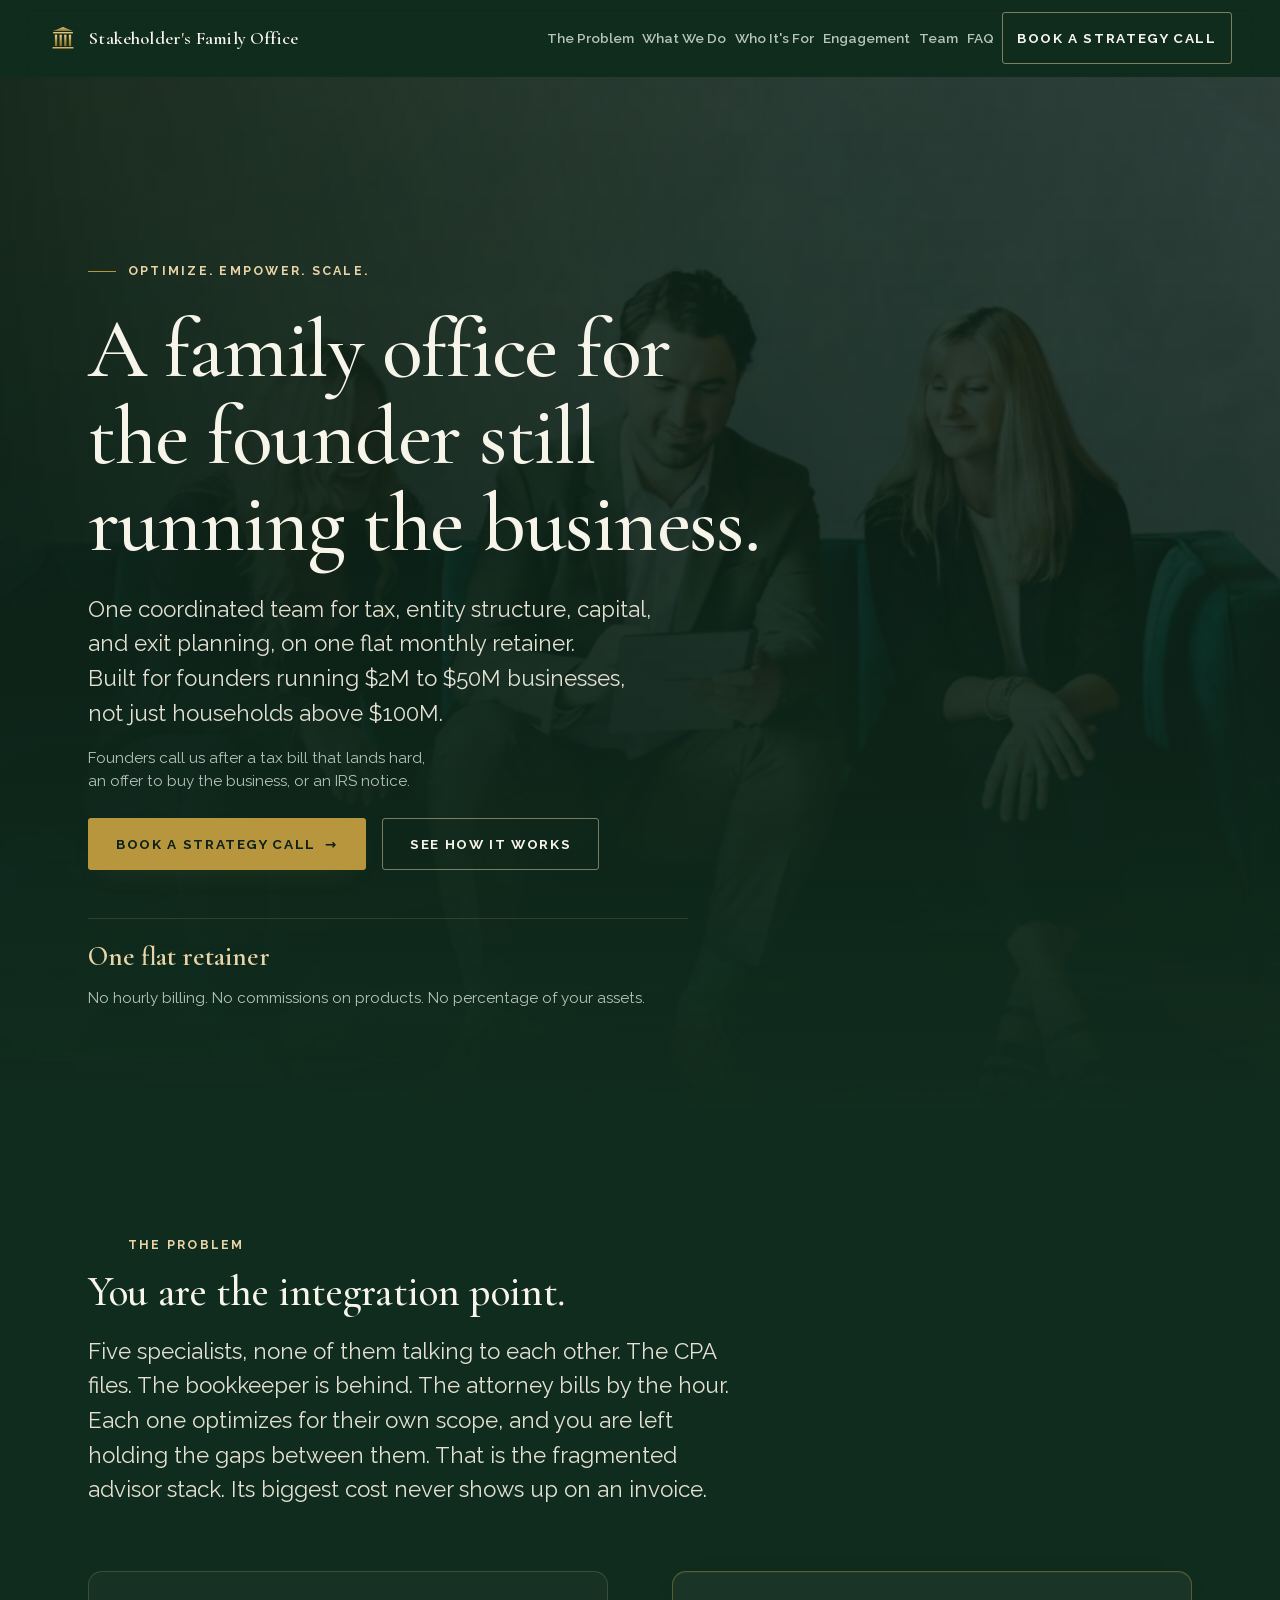
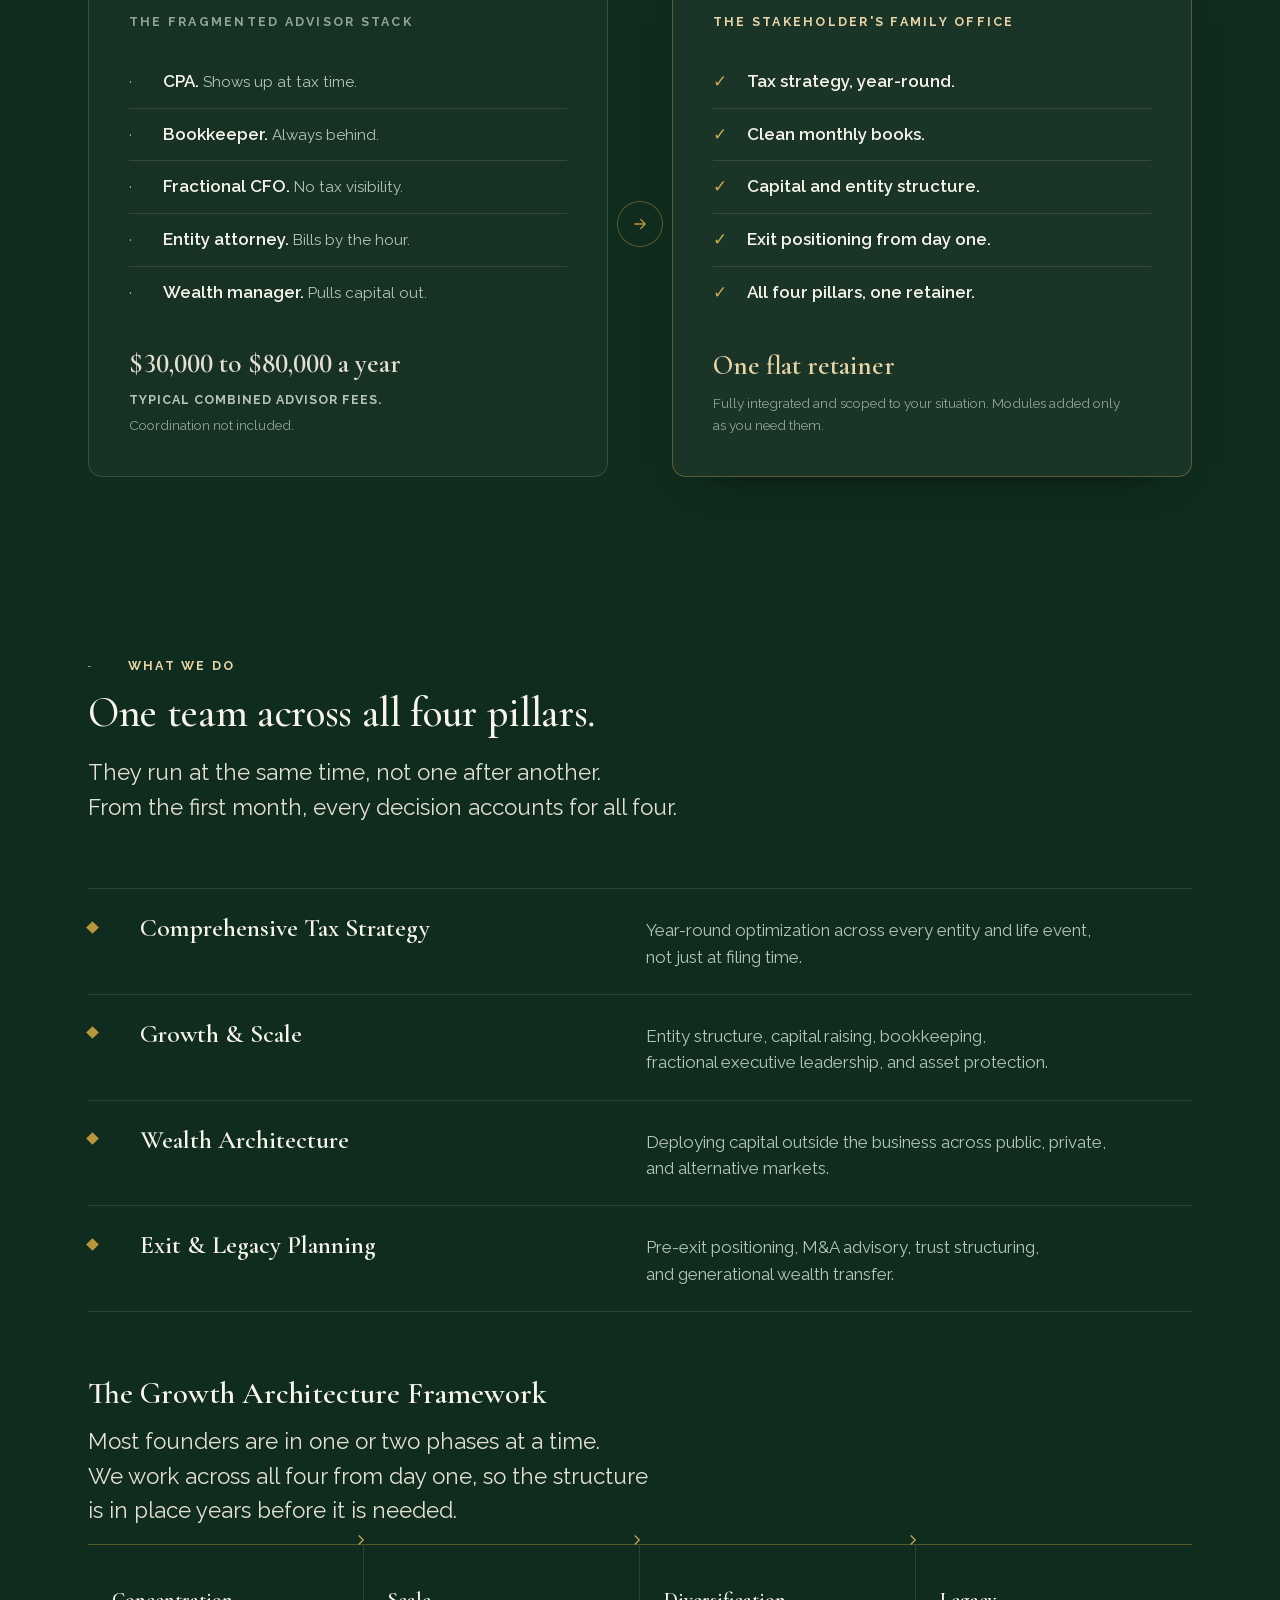
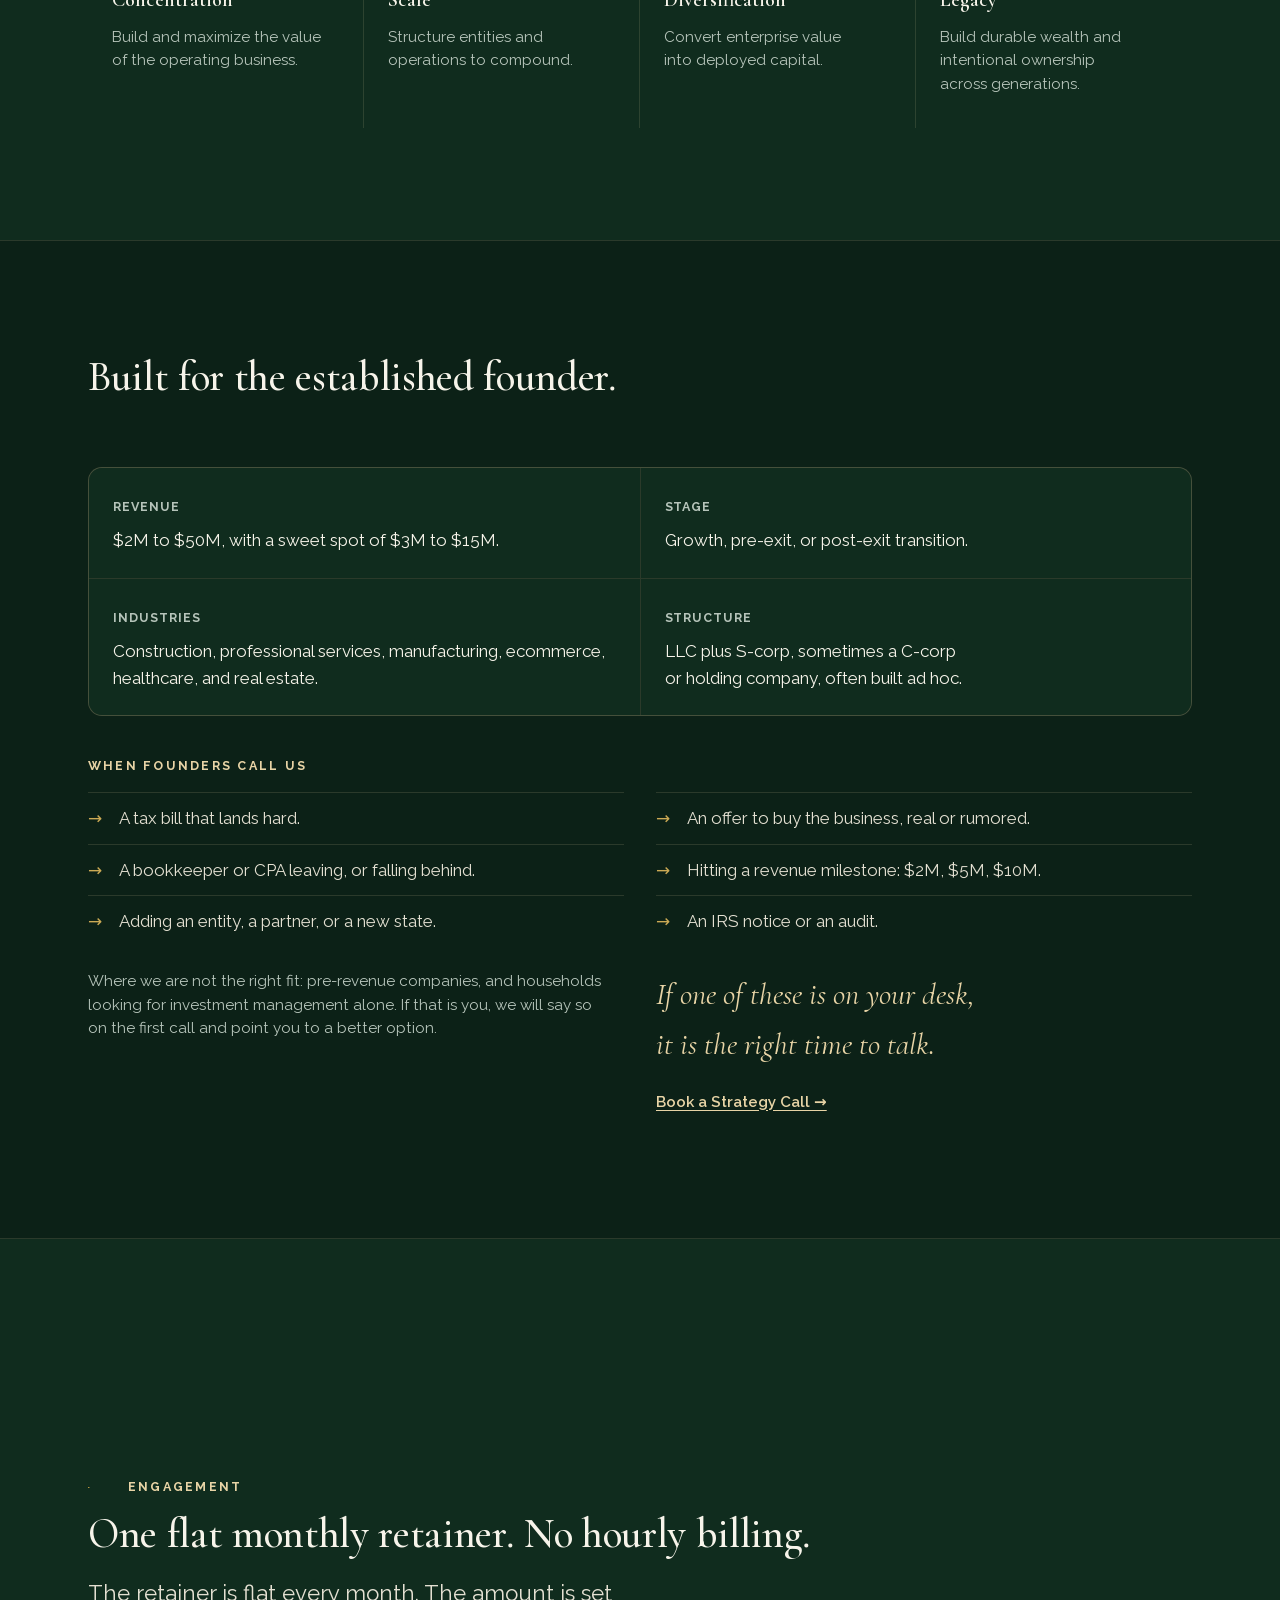
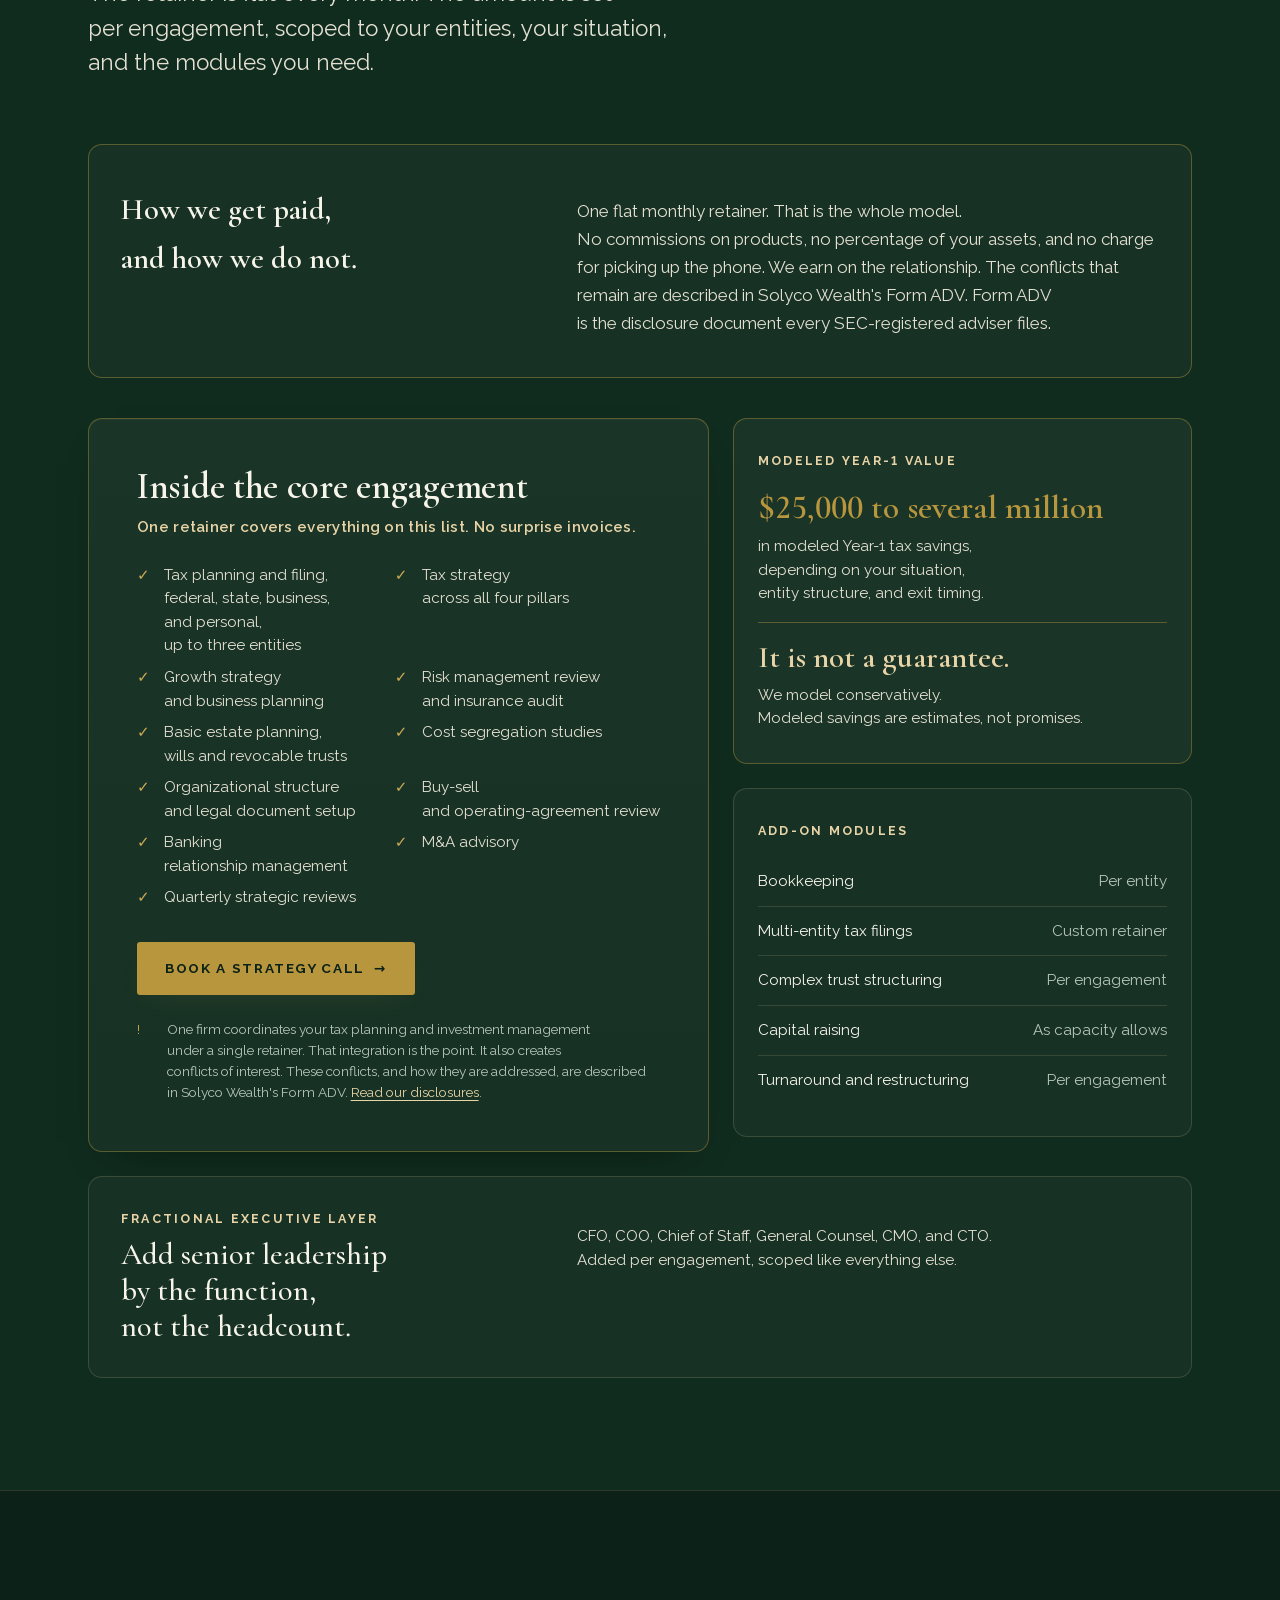
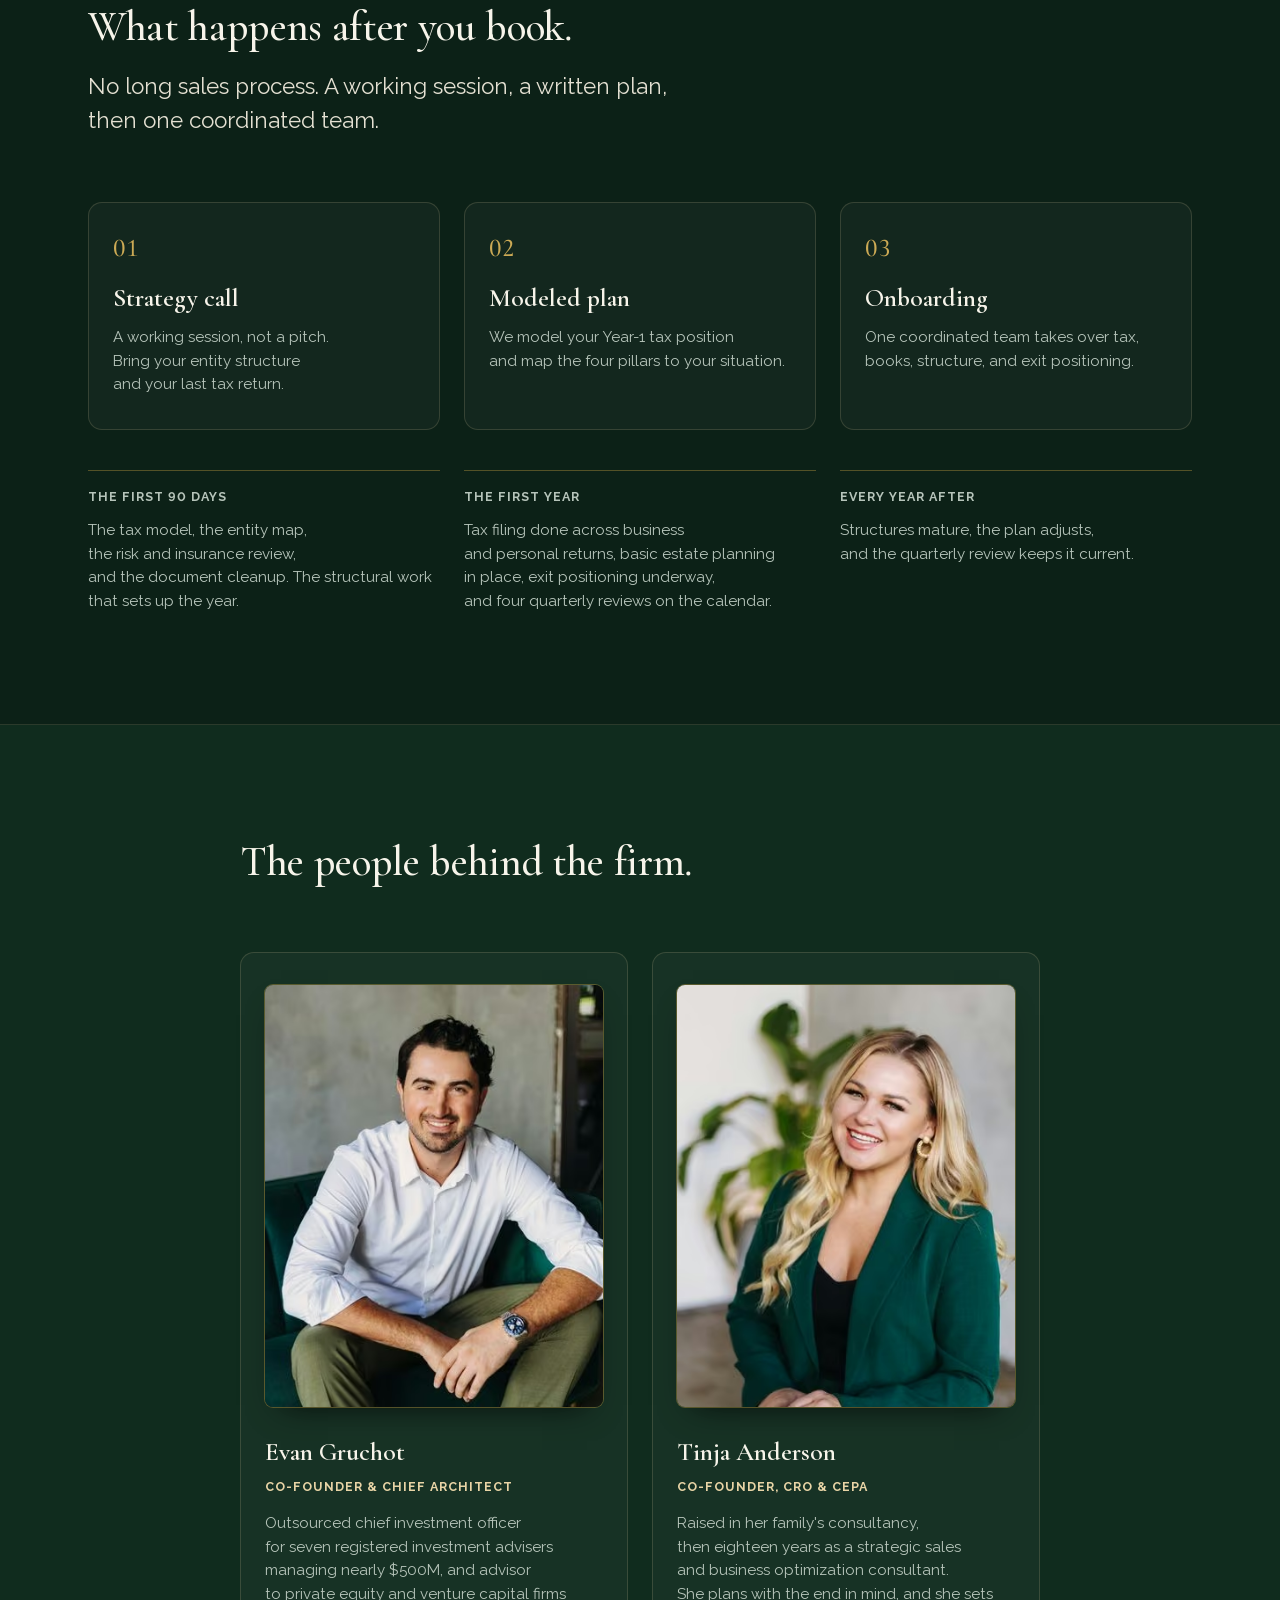
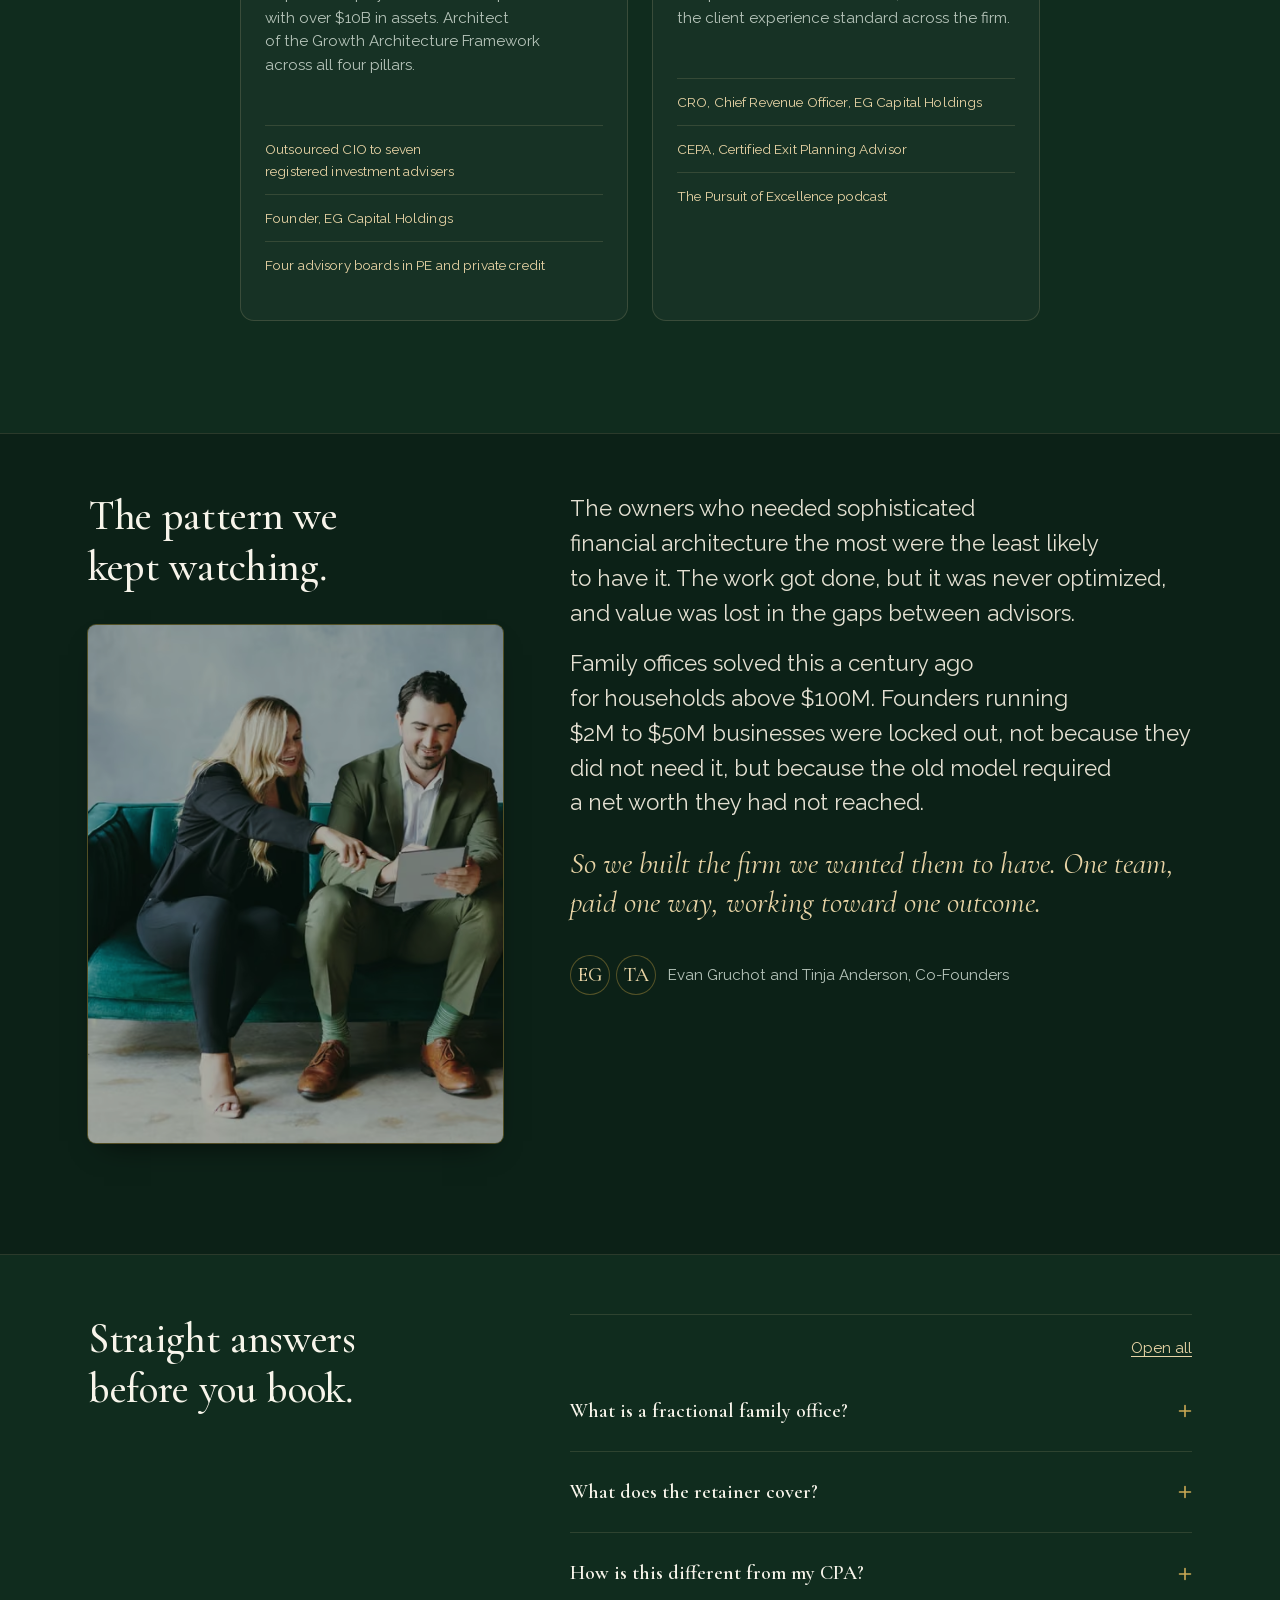
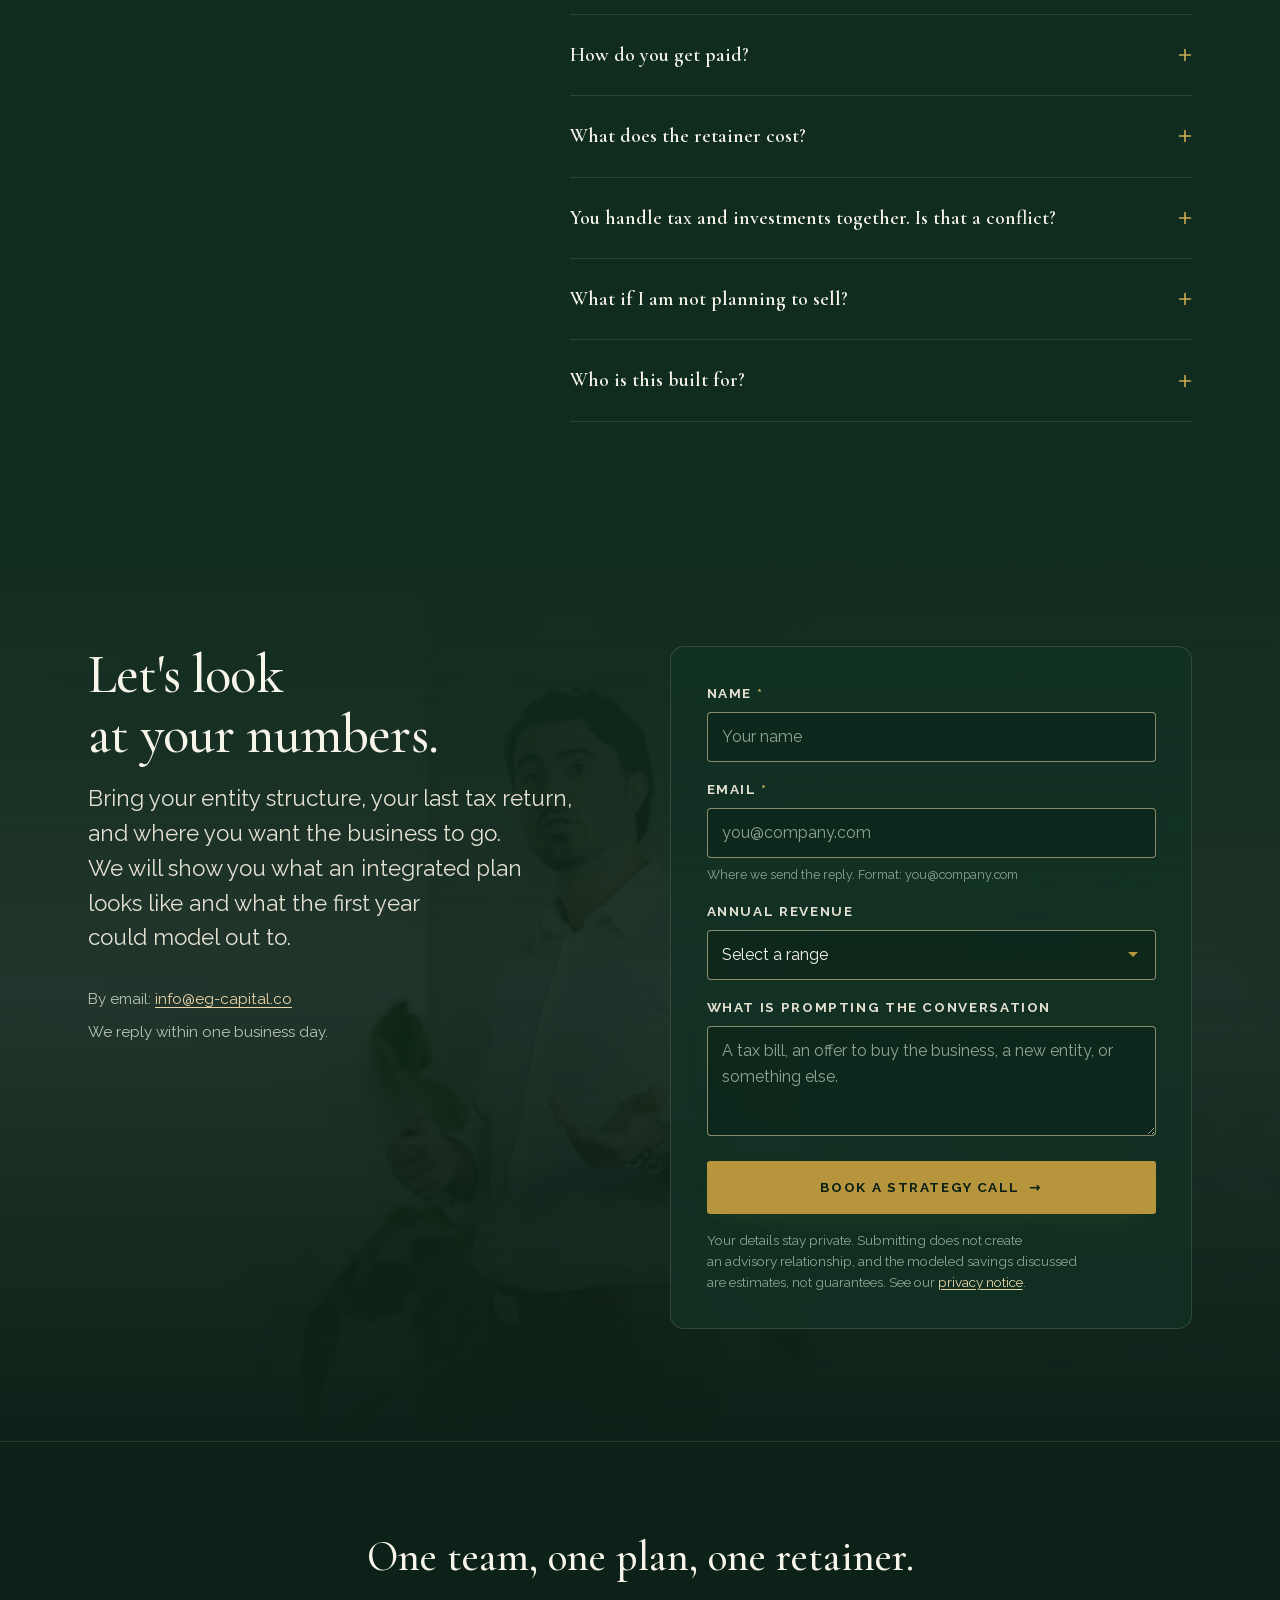
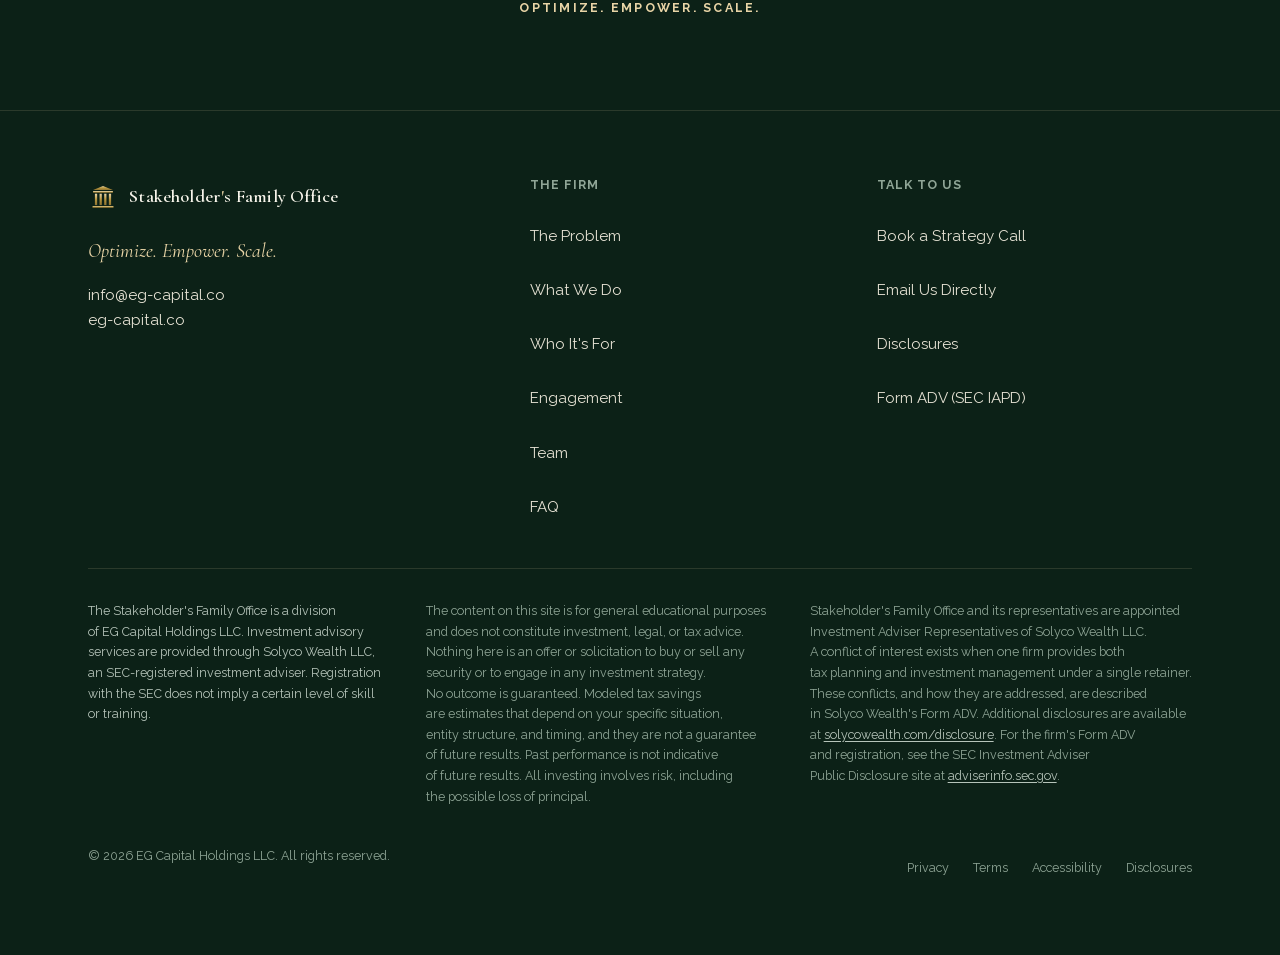
==== commit 3737403c: "staging: rebuild from source" ====
--- a/index.html
+++ b/index.html
@@ -437,7 +437,7 @@
             </picture>
             <h3>Evan Gruchot</h3>
             <p class="role">Co-Founder &amp; Chief Architect</p>
-            <p>Outsourced chief investment officer <span class="nb">for seven</span> <span class="nb">registered investment advisers</span> managing <span class="nb">nearly $500M,</span> and advisor <span class="nb">to private equity</span> <span class="nb">and venture capital firms</span> <span class="nb">with over $10B in assets.</span> Architect <span class="nb">of the Growth Architecture Framework</span> <span class="nb">across all four pillars.</span></p>
+            <p>Outsourced chief investment officer <span class="nb">for seven registered investment advisers</span> <span class="nb">managing nearly $500M,</span> and advisor <span class="nb">to private equity</span> <span class="nb">and venture capital firms</span> <span class="nb">with over $10B in assets.</span> Architect <span class="nb">of the Growth Architecture Framework</span> <span class="nb">across all four pillars.</span></p>
             <ul class="creds">
               <li>Outsourced CIO to seven <span class="nb">registered investment advisers</span></li>
               <li>Founder, EG Capital Holdings</li>
--- a/assets/css/styles.css
+++ b/assets/css/styles.css
@@ -468,7 +468,10 @@
 .profile .row .val { margin-top: var(--sp-2); color: var(--text); font-size: var(--fs-body); line-height: var(--lh-prose); }
 
 /* ---------- team ---------- */
-.team { display: grid; grid-template-columns: 1fr; gap: var(--sp-5); align-items: start; }
+/* stretch, not start: with Tinja's strengthened bio the height stagger fell 140 -> 69px,
+   where it reads as misalignment instead of intent. Creds are NOT bottom-pinned (the
+   L1.4 mistake), so the slack lands at the card bottom and reads as padding. */
+.team { display: grid; grid-template-columns: 1fr; gap: var(--sp-5); }
 @media (min-width: 600px) { .team { grid-template-columns: 1fr 1fr; } }
 /* Two principals: hold the card width the three-up grid had (≈384px) and centre
    the pair, so the row reads as composed rather than as a grid missing a card. */
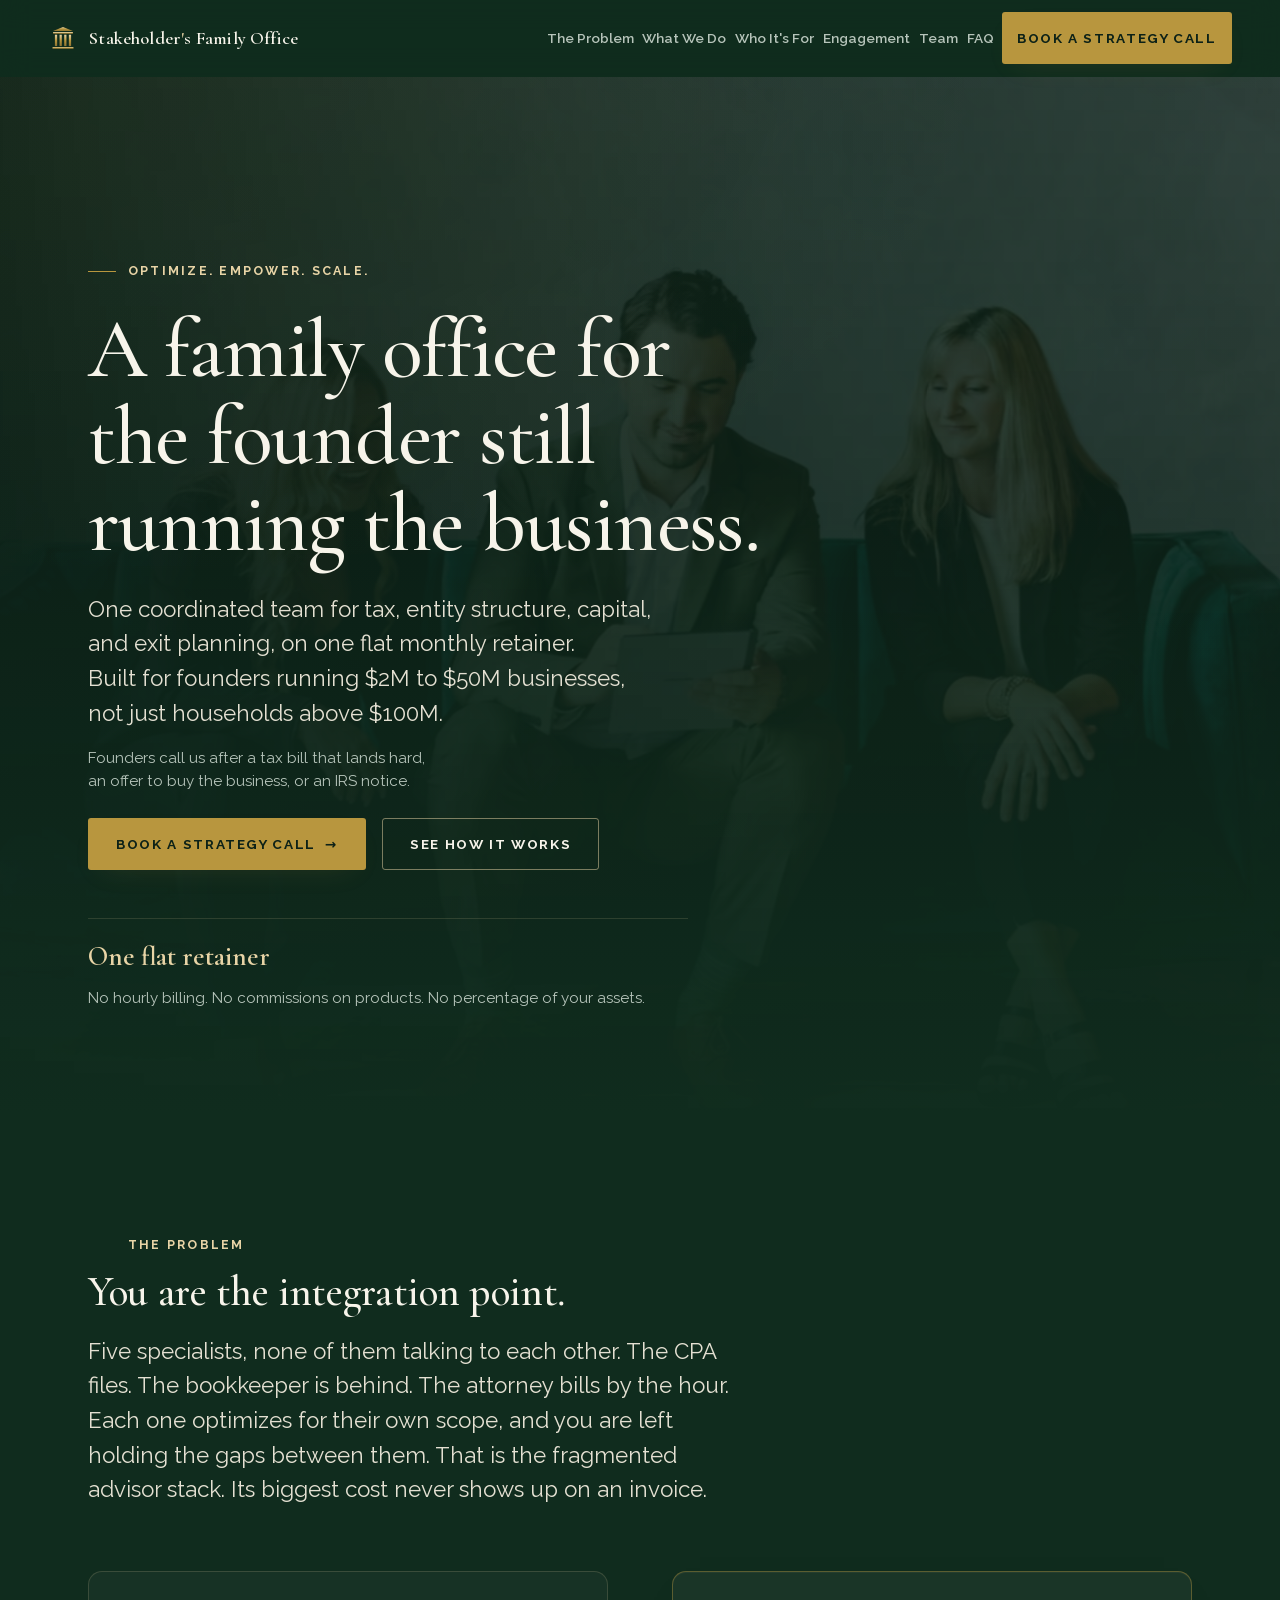
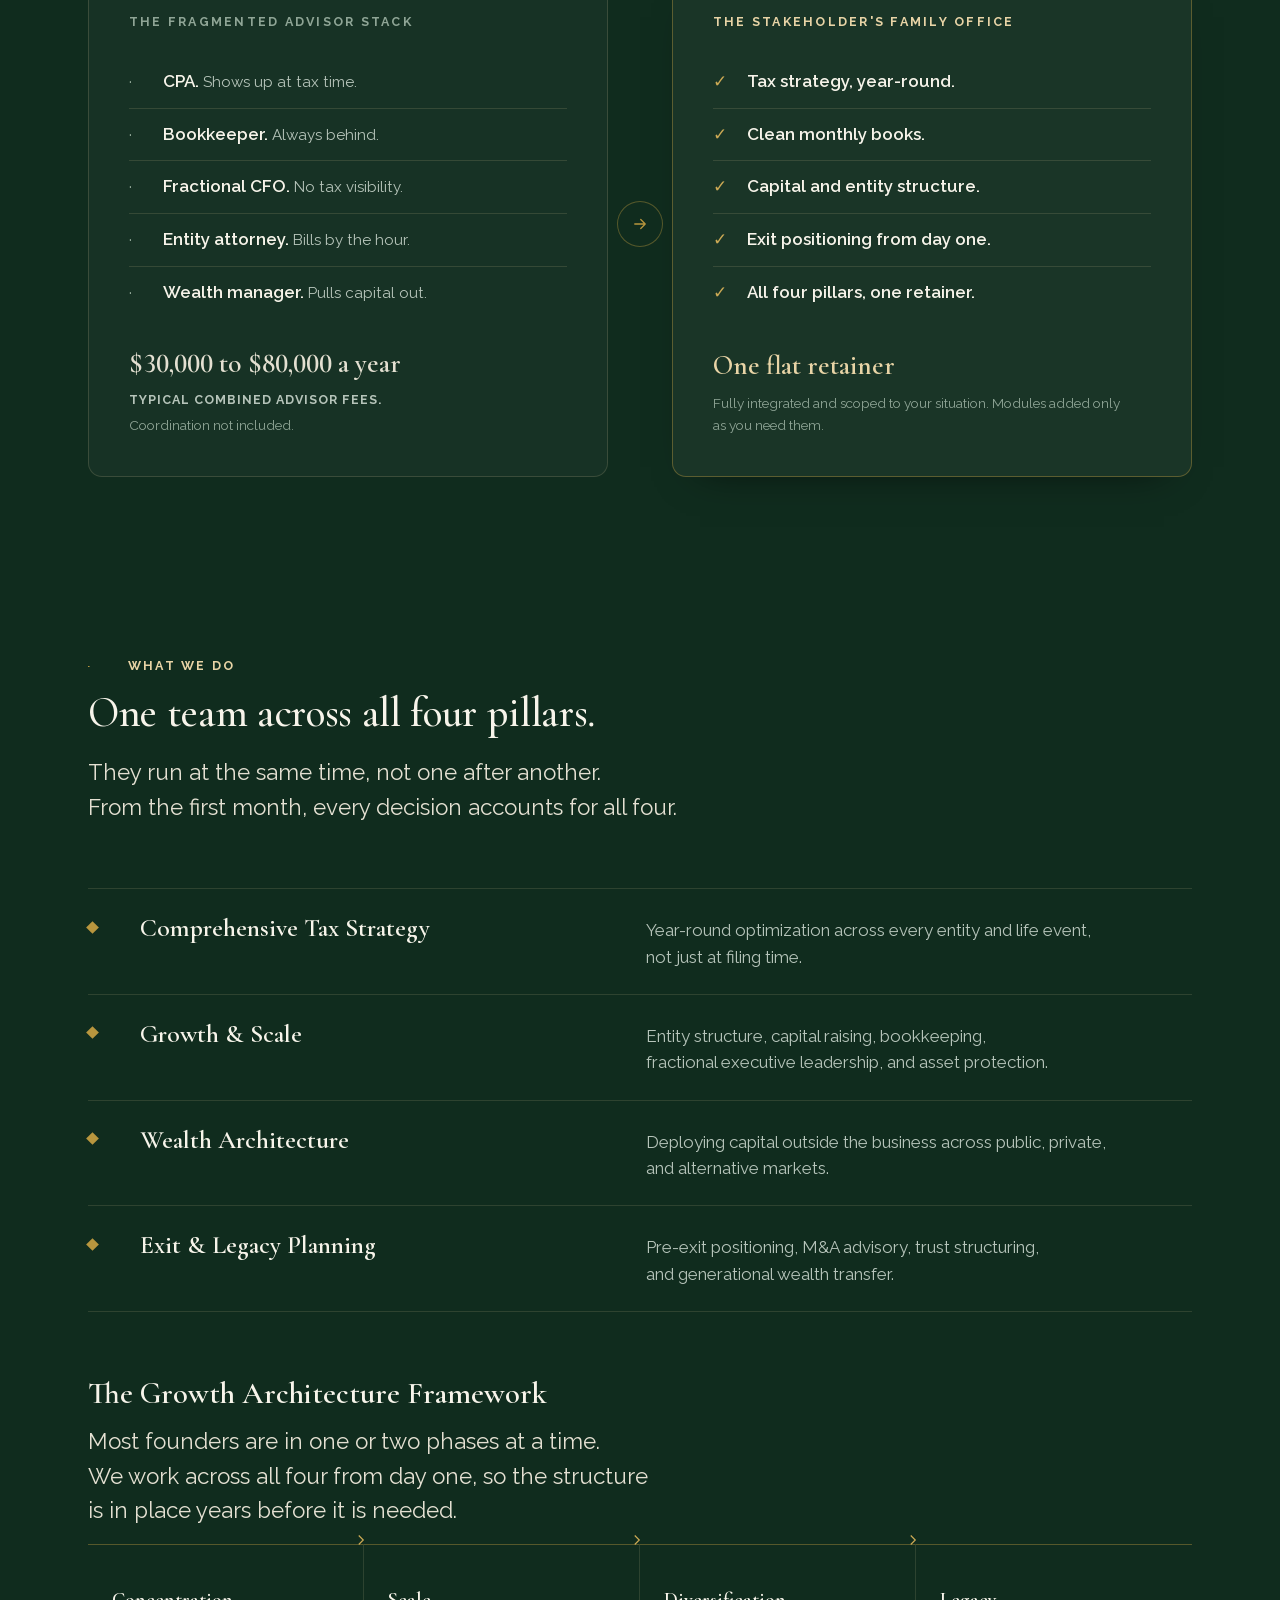
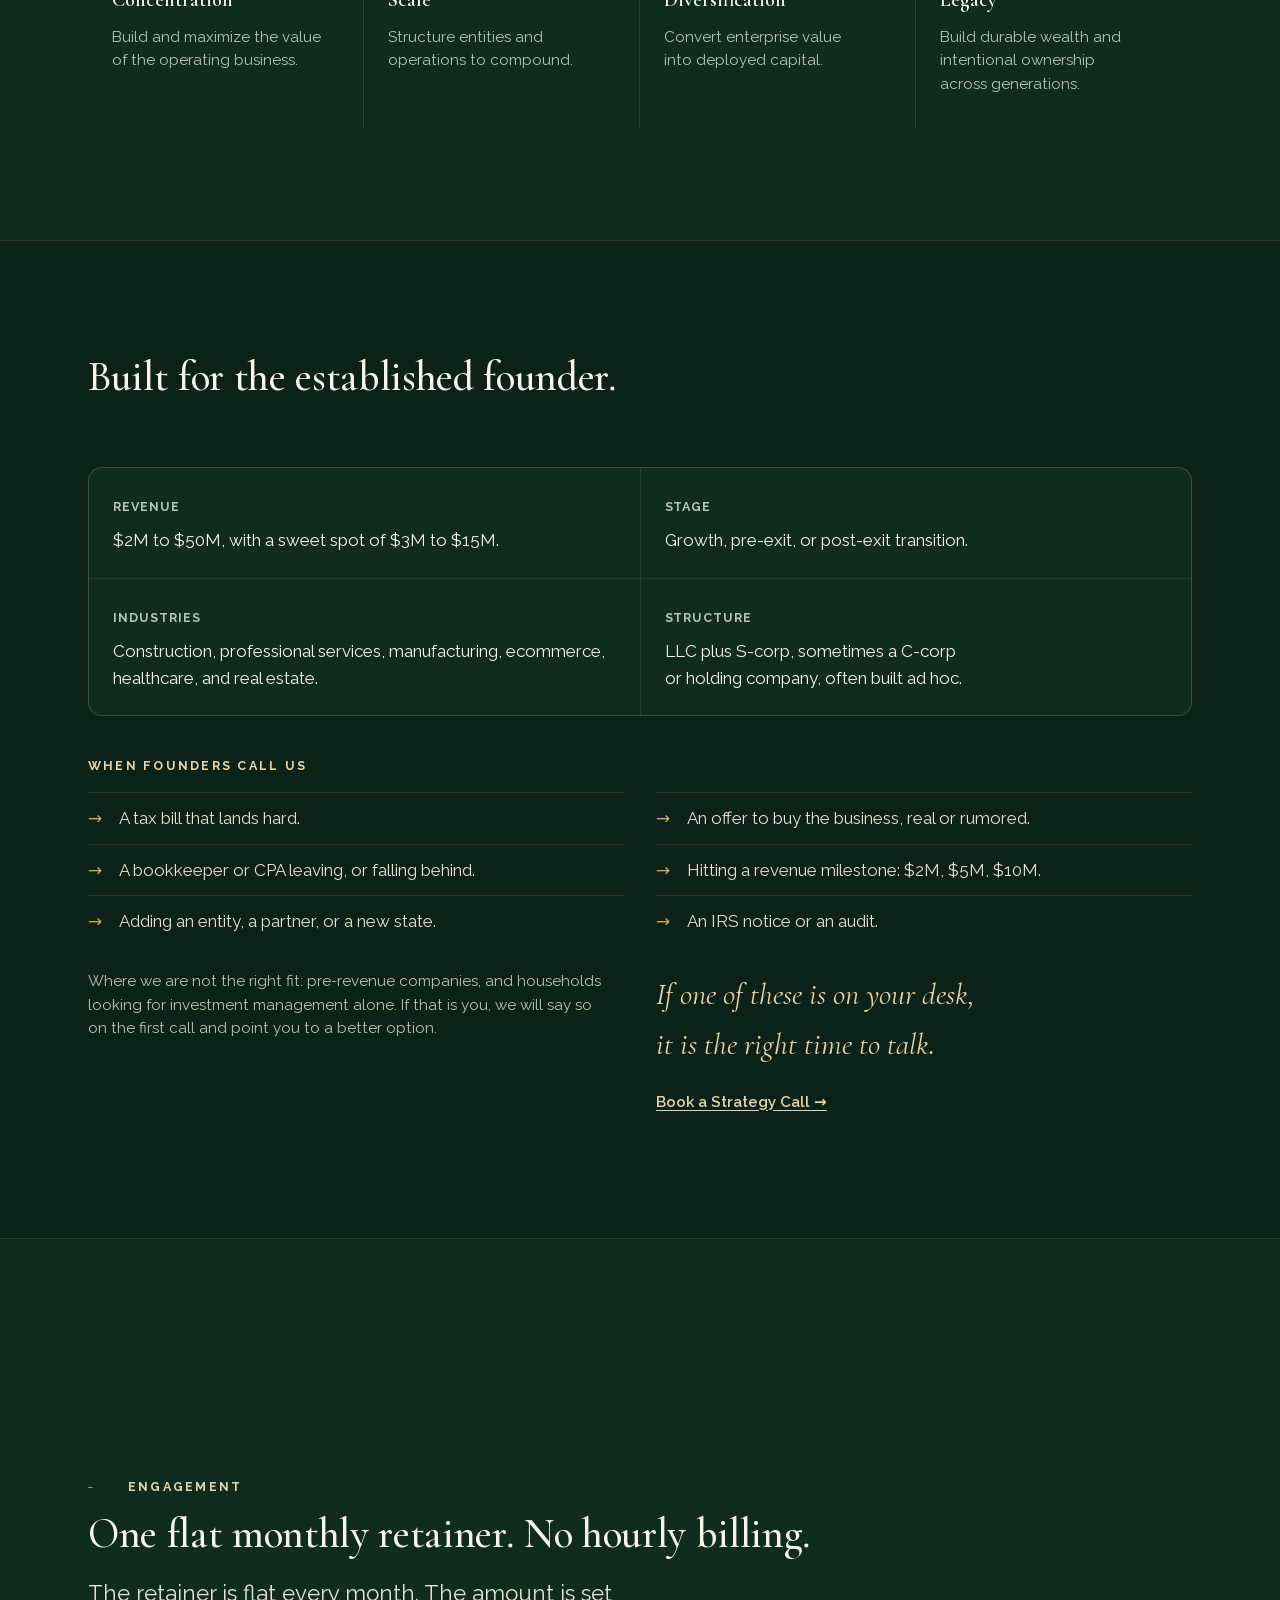
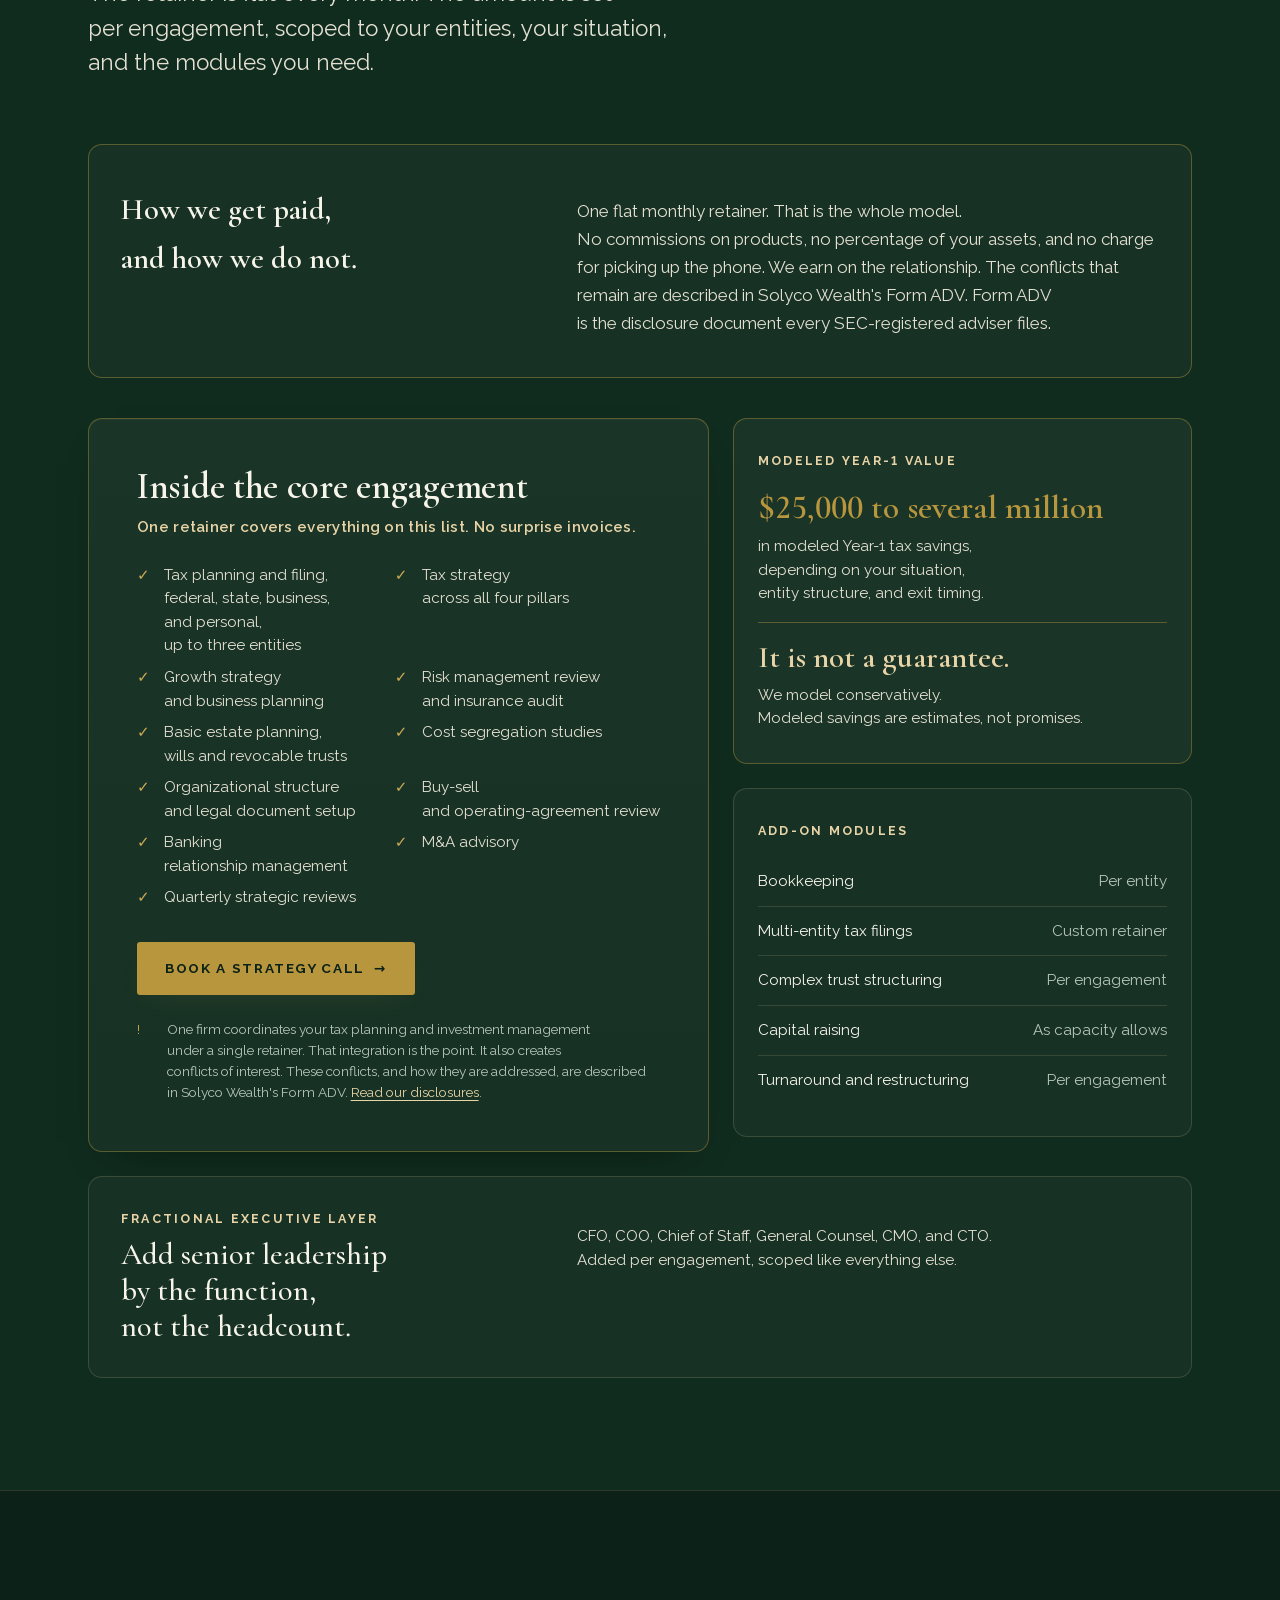
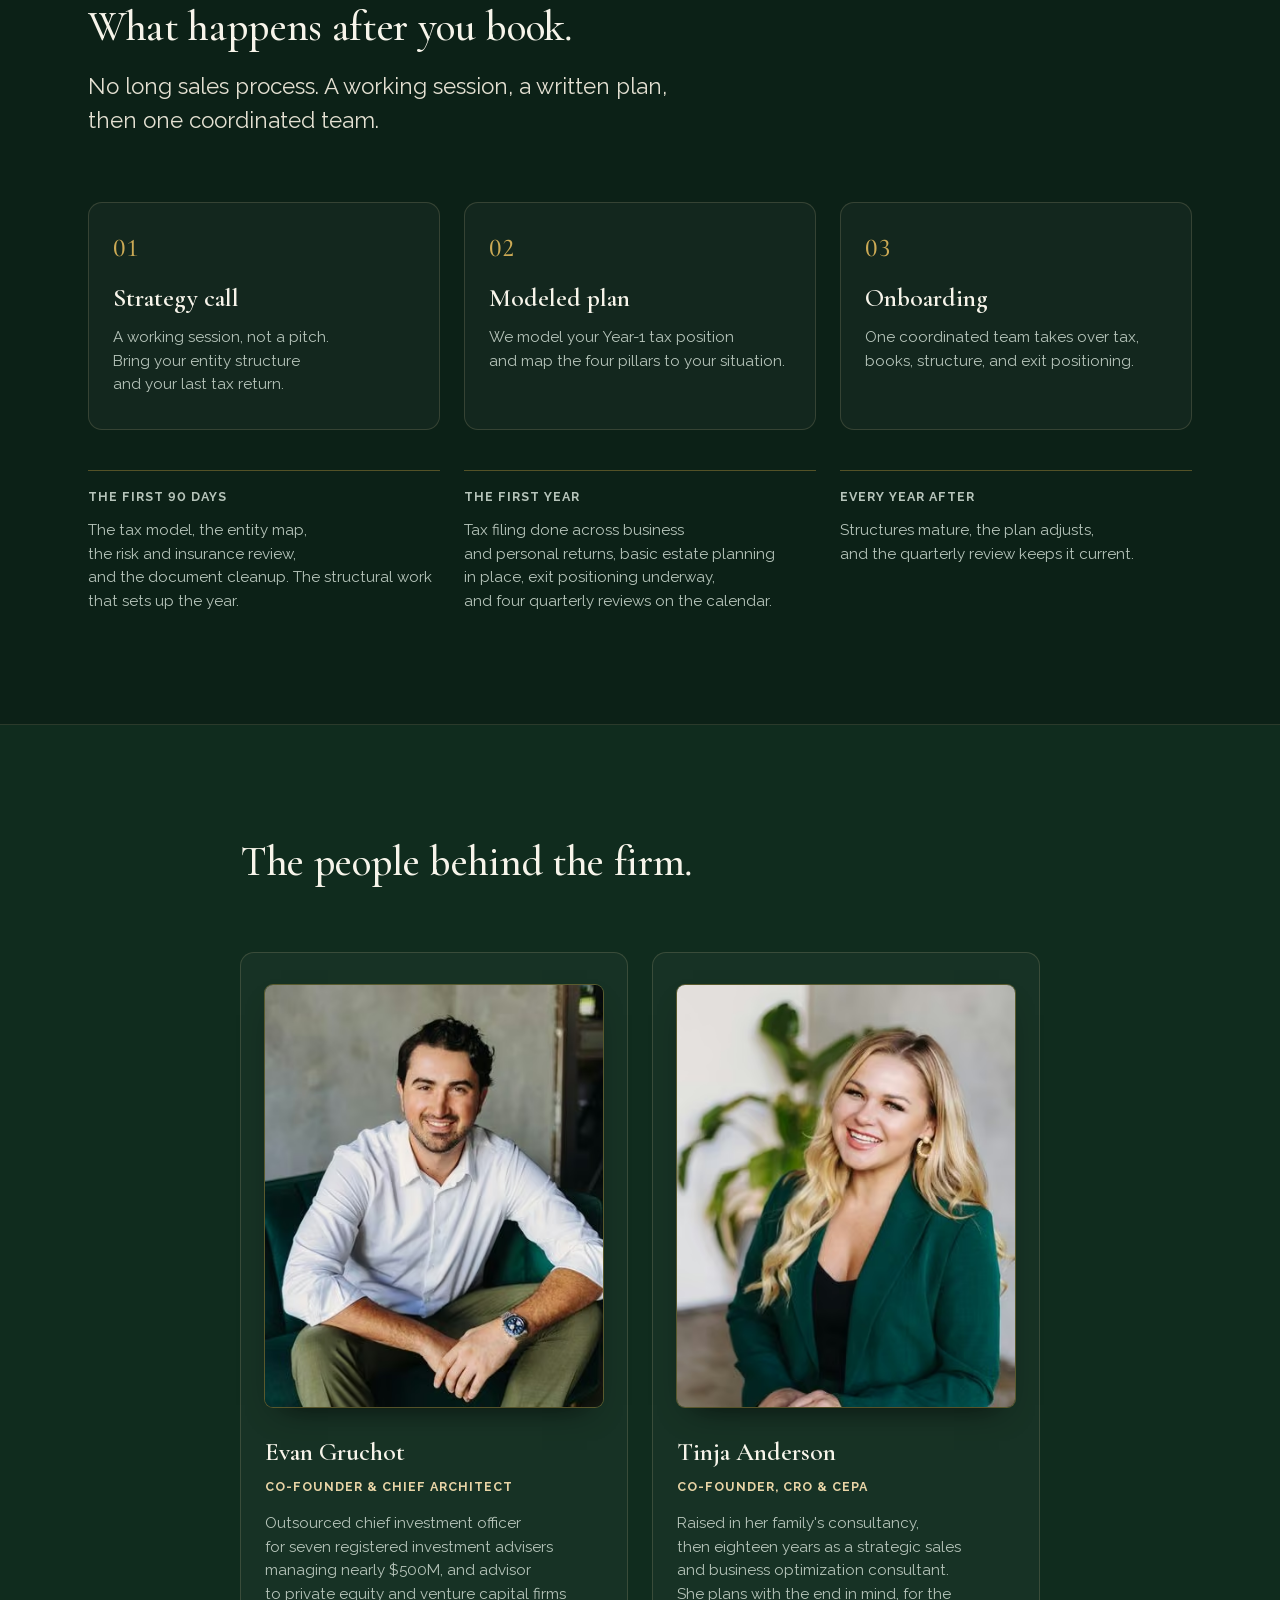
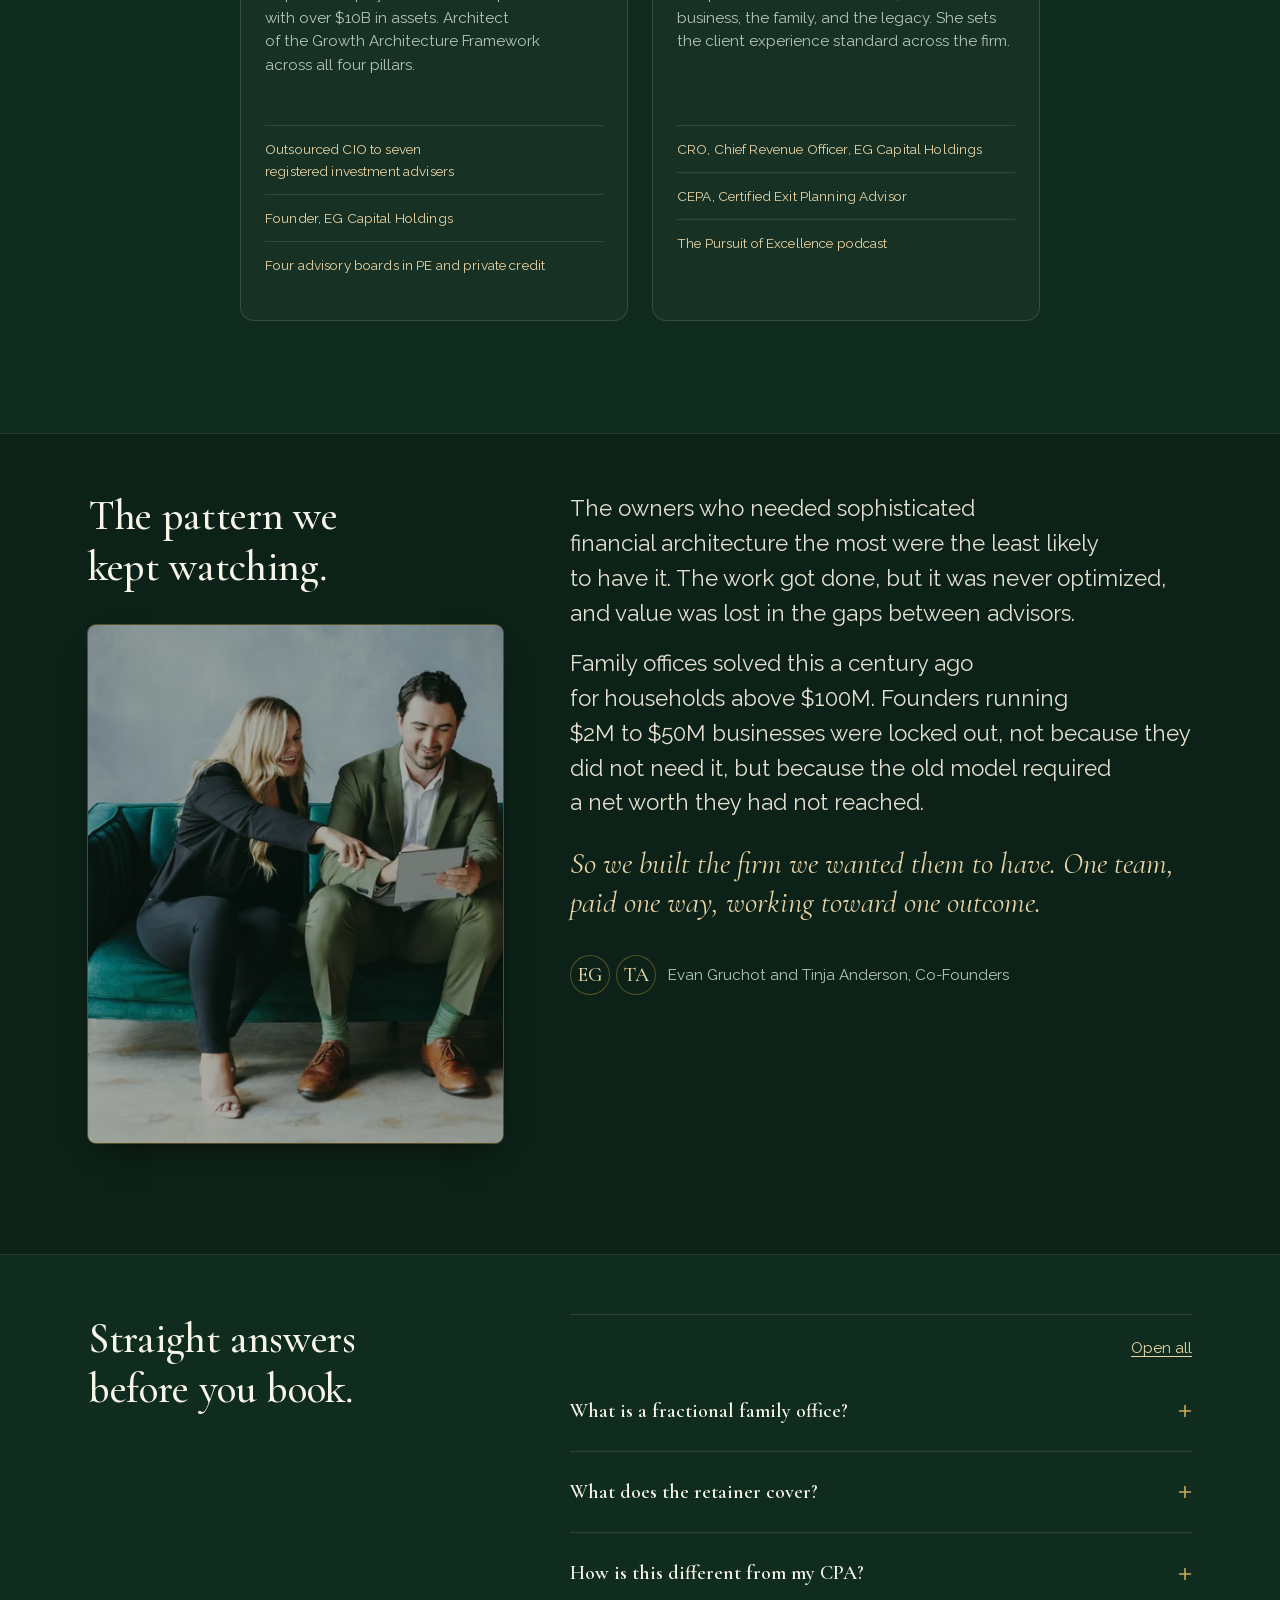
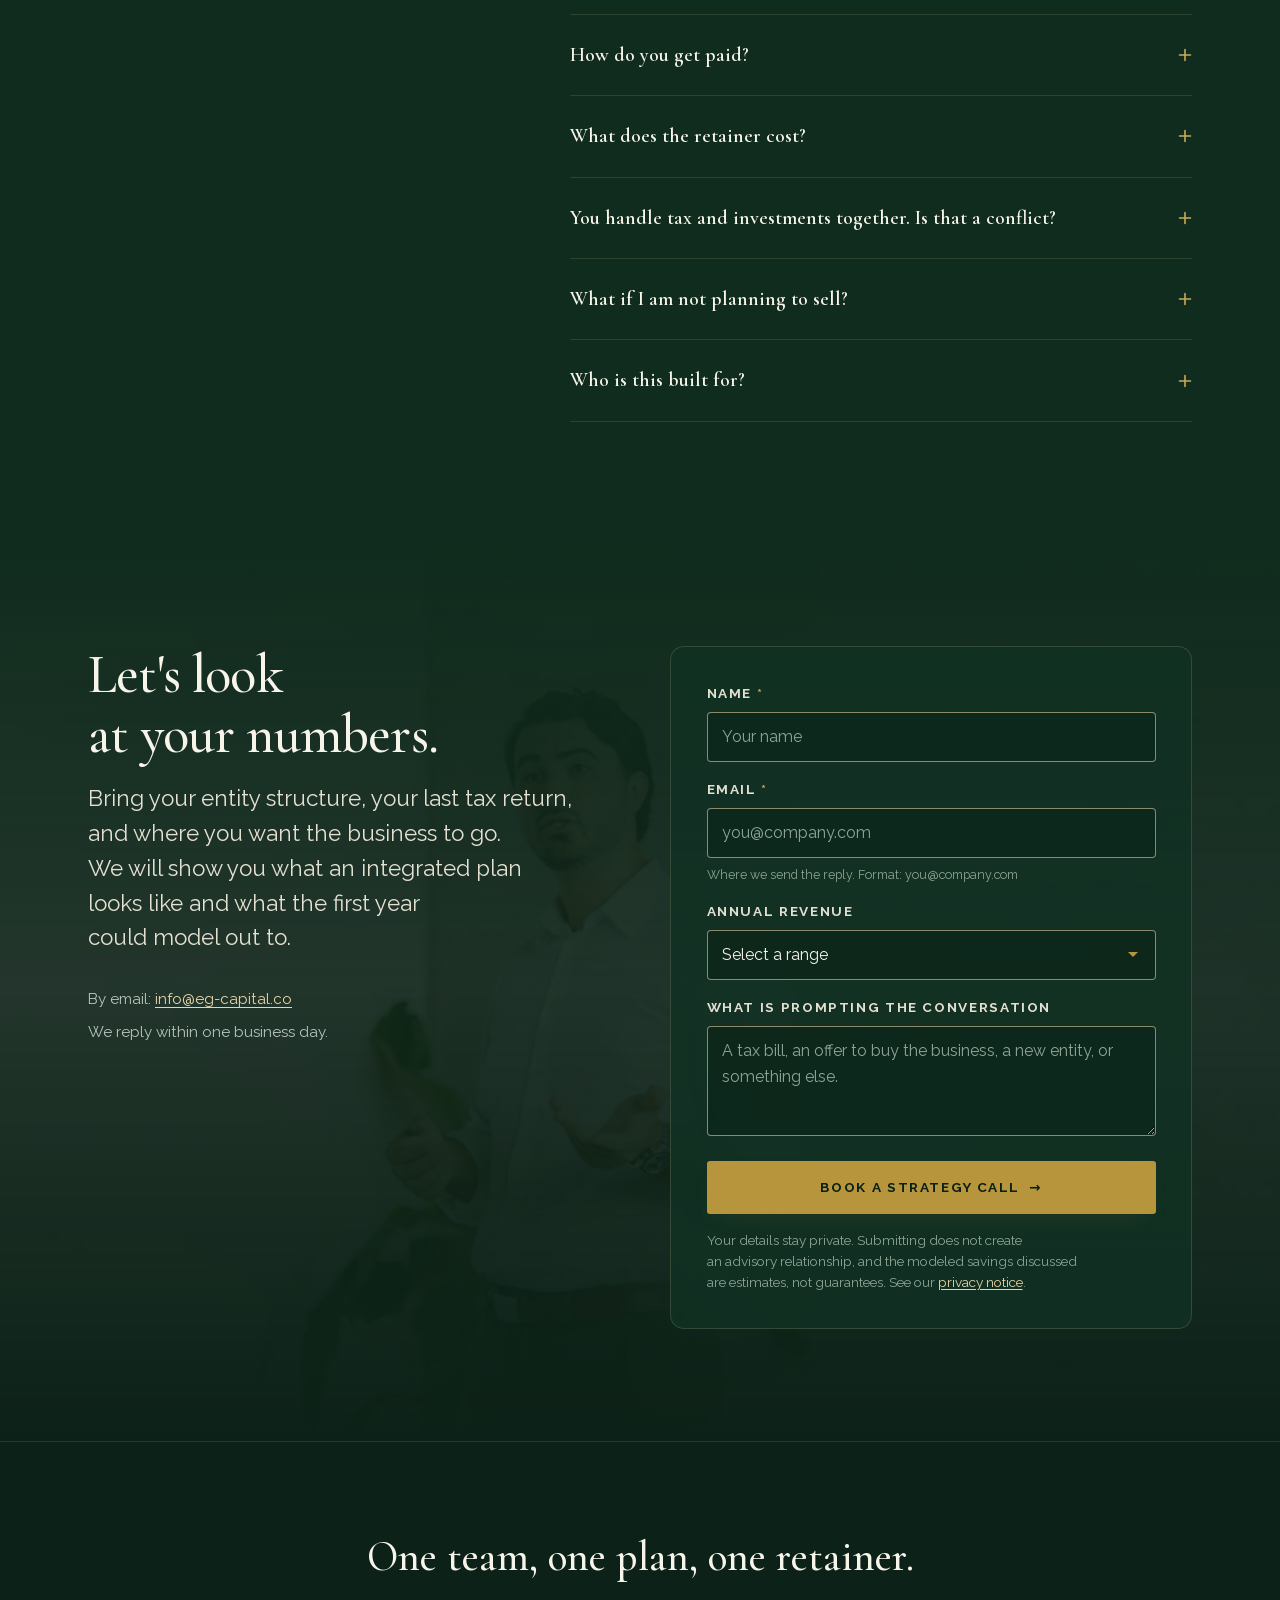
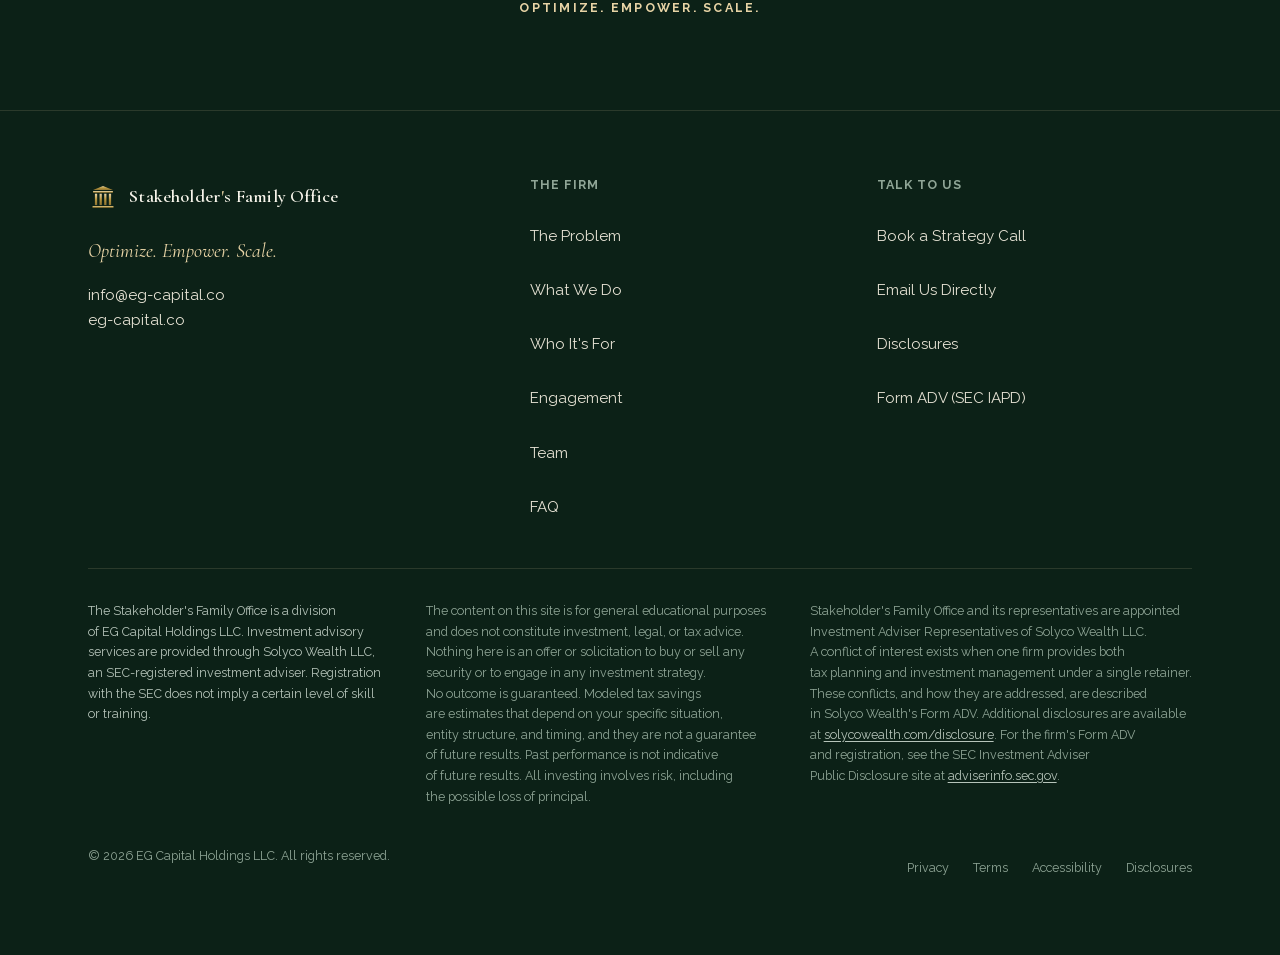
==== commit 967bb22e: "staging: rebuild from source" ====
--- a/index.html
+++ b/index.html
@@ -455,7 +455,7 @@
             <!-- Expanded in place: the acronym now appears only in the credentials row
                  below, which is the one place it is spelled out. -->
             <p class="role">Co-Founder, CRO &amp; CEPA</p>
-            <p>Raised in her family's consultancy, <span class="nb">then eighteen years</span> as a strategic sales <span class="nb">and business optimization consultant.</span> <span class="nb">She plans with the end in mind,</span> and she sets <span class="nb">the client experience standard</span> across the firm.</p>
+            <p>Raised in her family's consultancy, <span class="nb">then eighteen years</span> as a strategic sales <span class="nb">and business optimization consultant.</span> <span class="nb">She plans with the end in mind,</span> for the business, the family, <span class="nb">and the legacy.</span> She sets <span class="nb">the client experience standard</span> across the firm.</p>
             <ul class="creds">
               <li>CRO, Chief Revenue Officer, <span class="nb">EG Capital Holdings</span></li>
               <li>CEPA, Certified Exit Planning Advisor</li>
--- a/assets/css/styles.css
+++ b/assets/css/styles.css
@@ -472,7 +472,7 @@
    where it reads as misalignment instead of intent. Creds are NOT bottom-pinned (the
    L1.4 mistake), so the slack lands at the card bottom and reads as padding. */
 .team { display: grid; grid-template-columns: 1fr; gap: var(--sp-5); }
-@media (min-width: 600px) { .team { grid-template-columns: 1fr 1fr; } }
+@media (min-width: 600px) { .team { grid-template-columns: 1fr 1fr; row-gap: 0; } }
 /* Two principals: hold the card width the three-up grid had (≈384px) and centre
    the pair, so the row reads as composed rather than as a grid missing a card. */
 @media (min-width: 920px) {
@@ -488,6 +488,18 @@
    of void under one founder's last credential against 33px under the other's. The slack
    now falls between bio and credentials and both cards close on the same hairline. */
 .member { border: 1px solid var(--card-border); border-radius: var(--radius-lg); background: var(--card); padding: var(--sp-6) var(--sp-5); min-width: 0; display: flex; flex-direction: column; }
+/* Side-by-side symmetry (operator-directed): the two cards share row tracks
+   (photo / name / role / bio / creds), so the creds hairline opens on the same
+   line in both cards even when the bios differ by a line. Internal spacing is
+   carried by child margins (.team row-gap is 0 at 2-up); the subgrid spans the
+   member's 5 children today — a 6th child (the gate-0.8 date stamp) needs the
+   span bumped. Must sit AFTER the base .member rule or its flex wins the
+   cascade. Pre-subgrid browsers keep the flex-column card unchanged. */
+@media (min-width: 600px) {
+  @supports (grid-template-rows: subgrid) {
+    .member { display: grid; grid-template-rows: subgrid; grid-row: span 5; }
+  }
+}
 .member-photo {
   width: 100%; aspect-ratio: 4 / 5; height: auto;
   border-radius: var(--radius); object-fit: cover; object-position: center top;
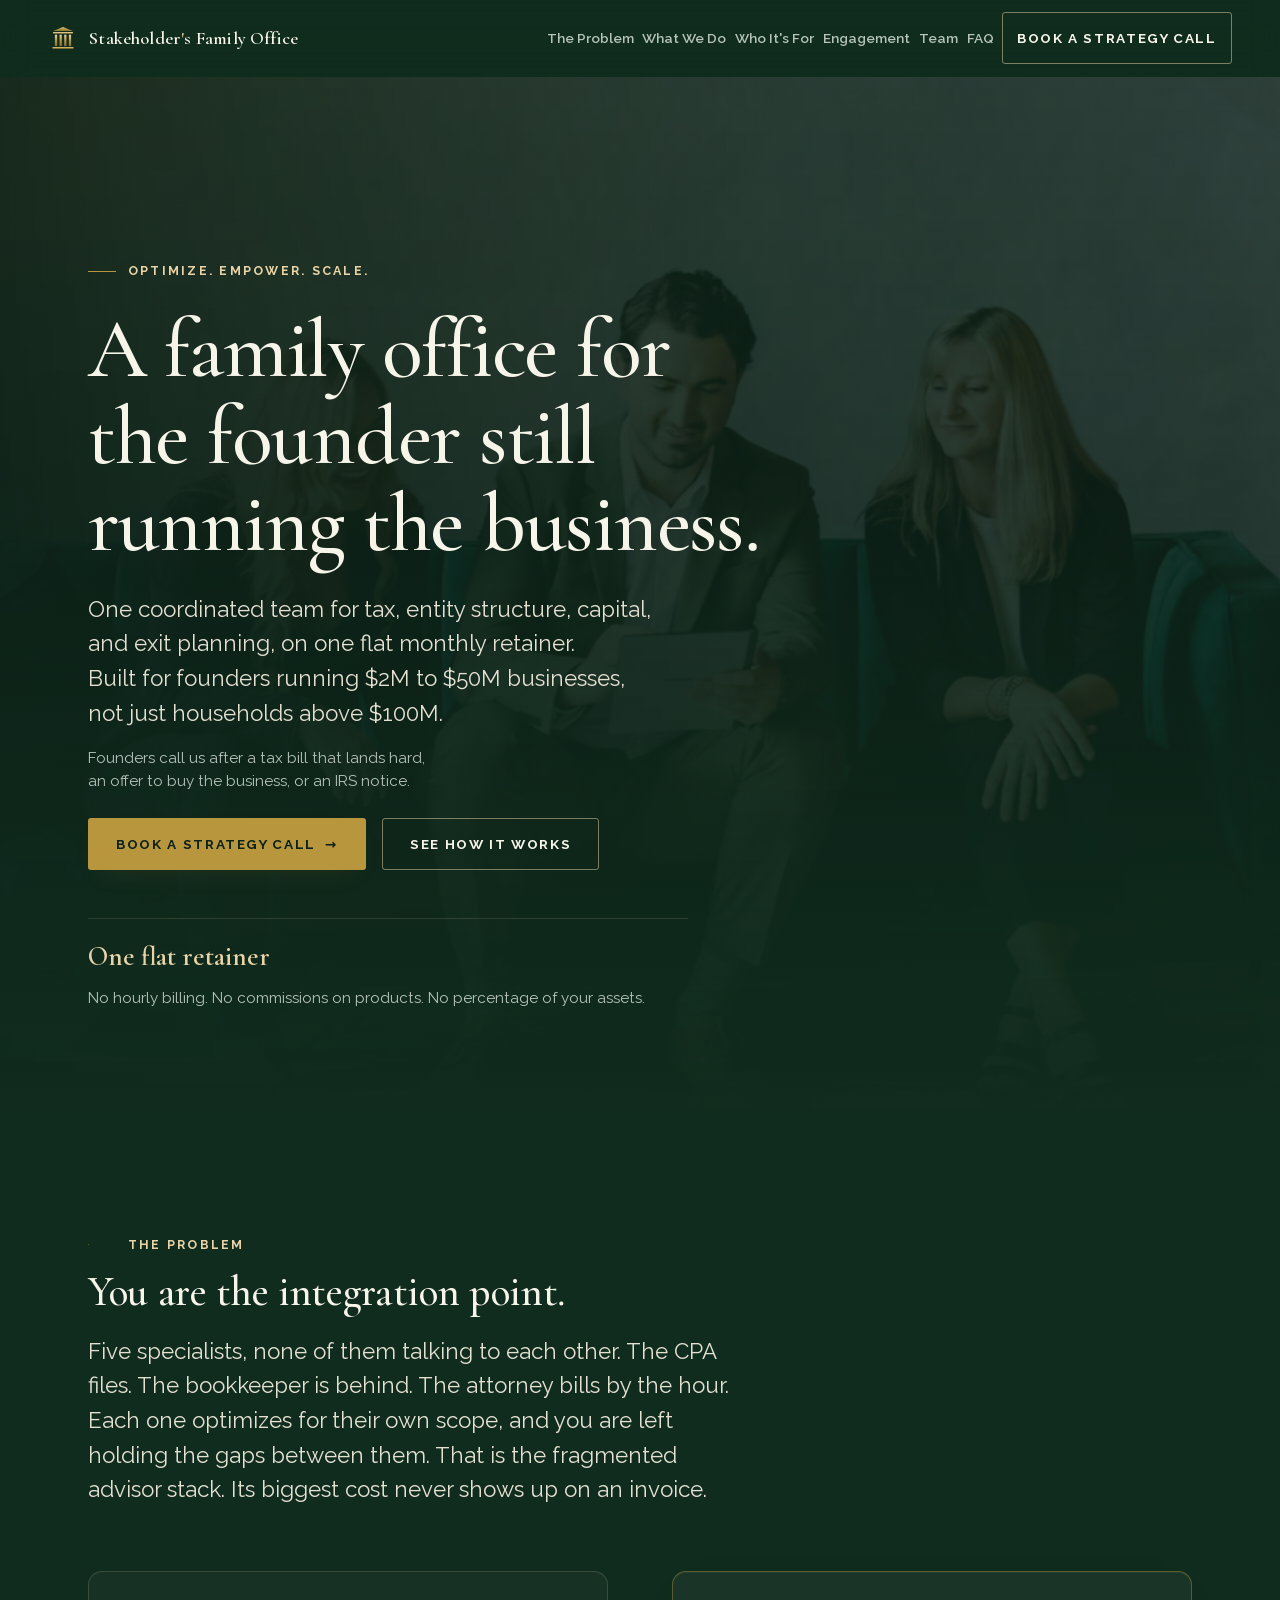
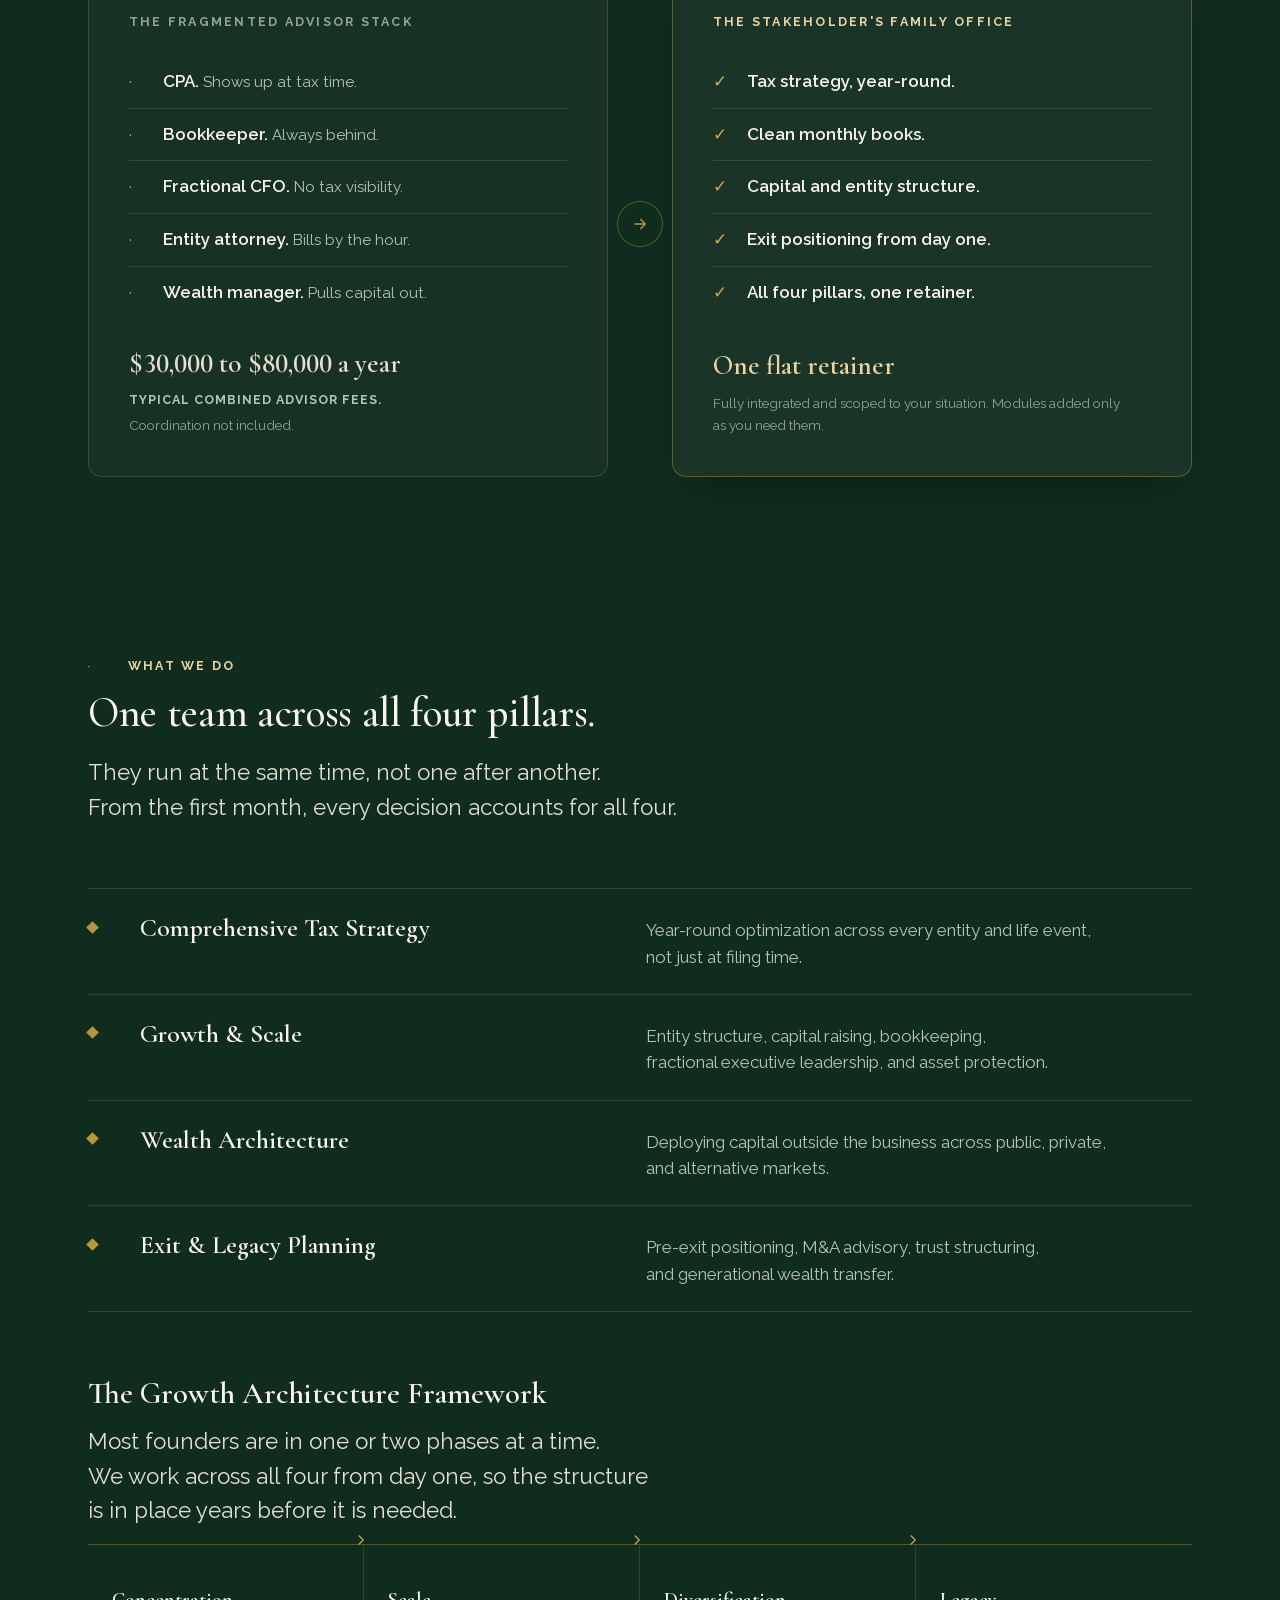
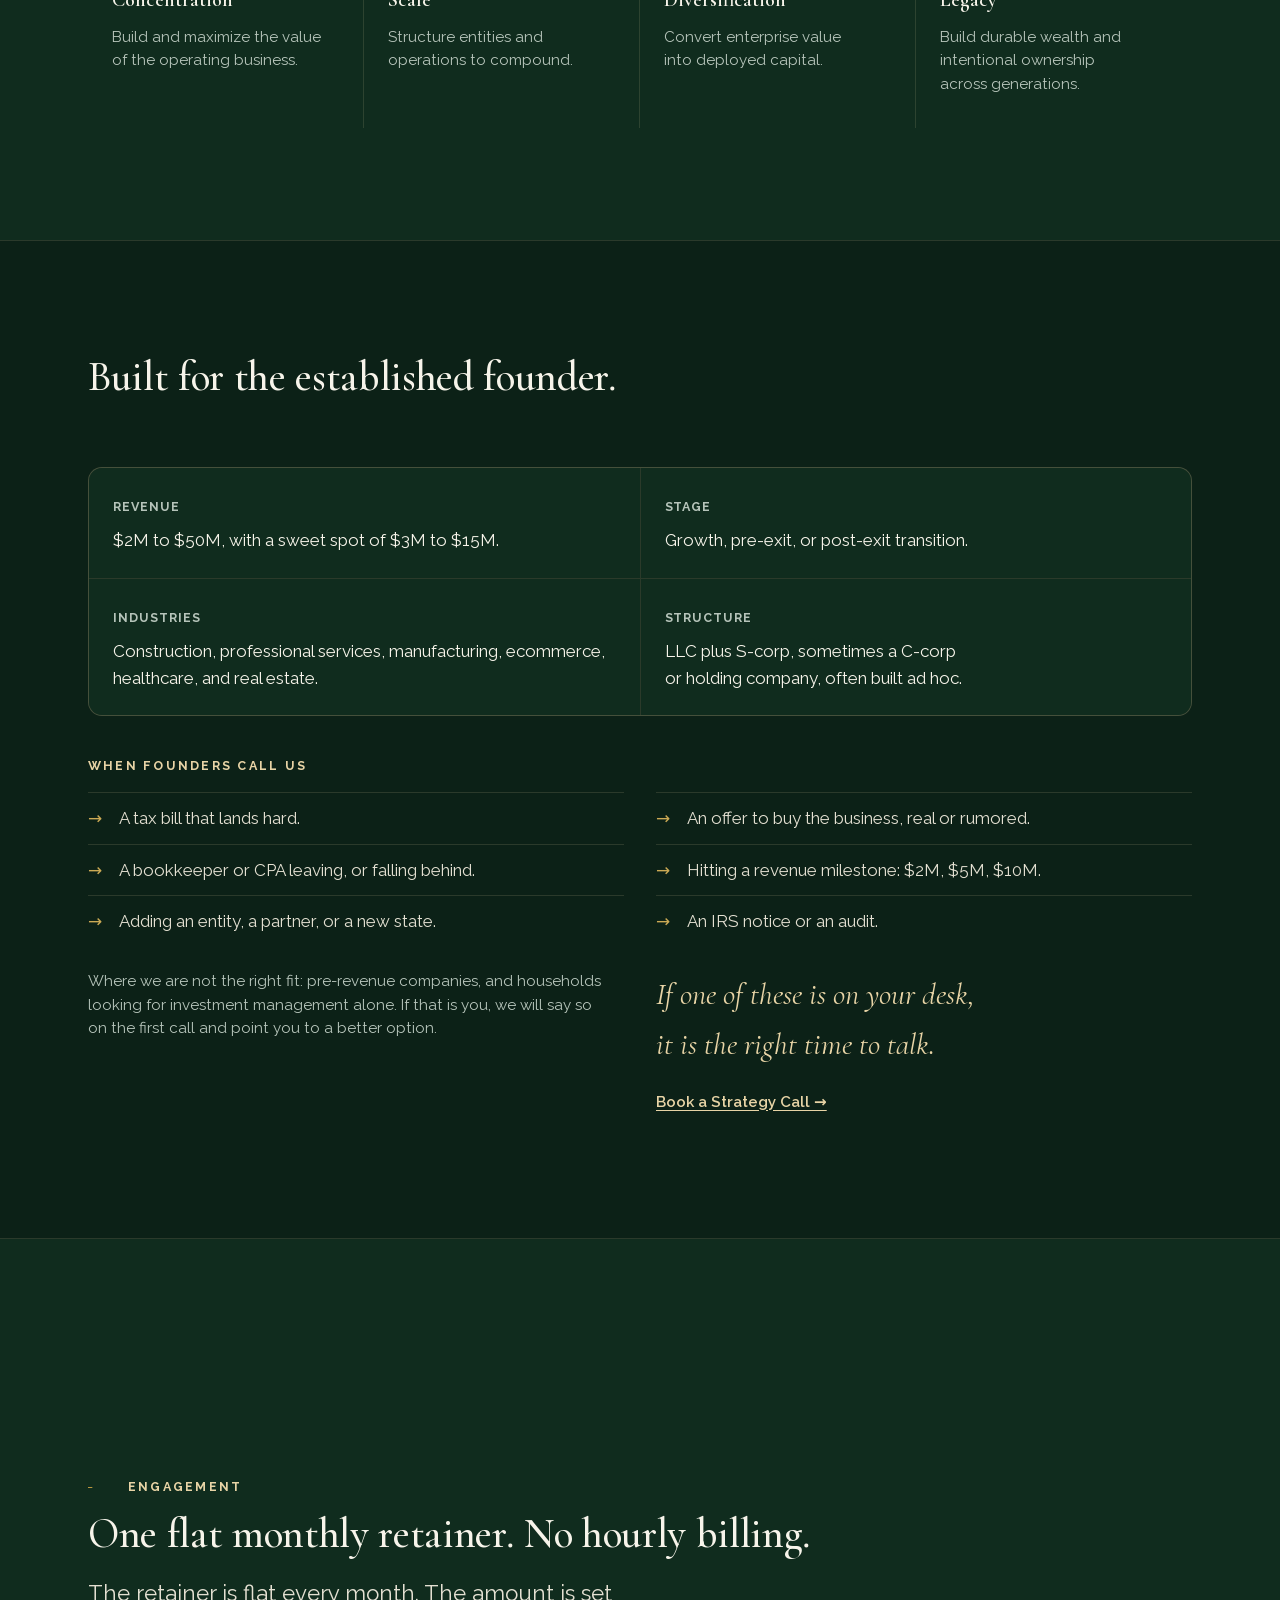
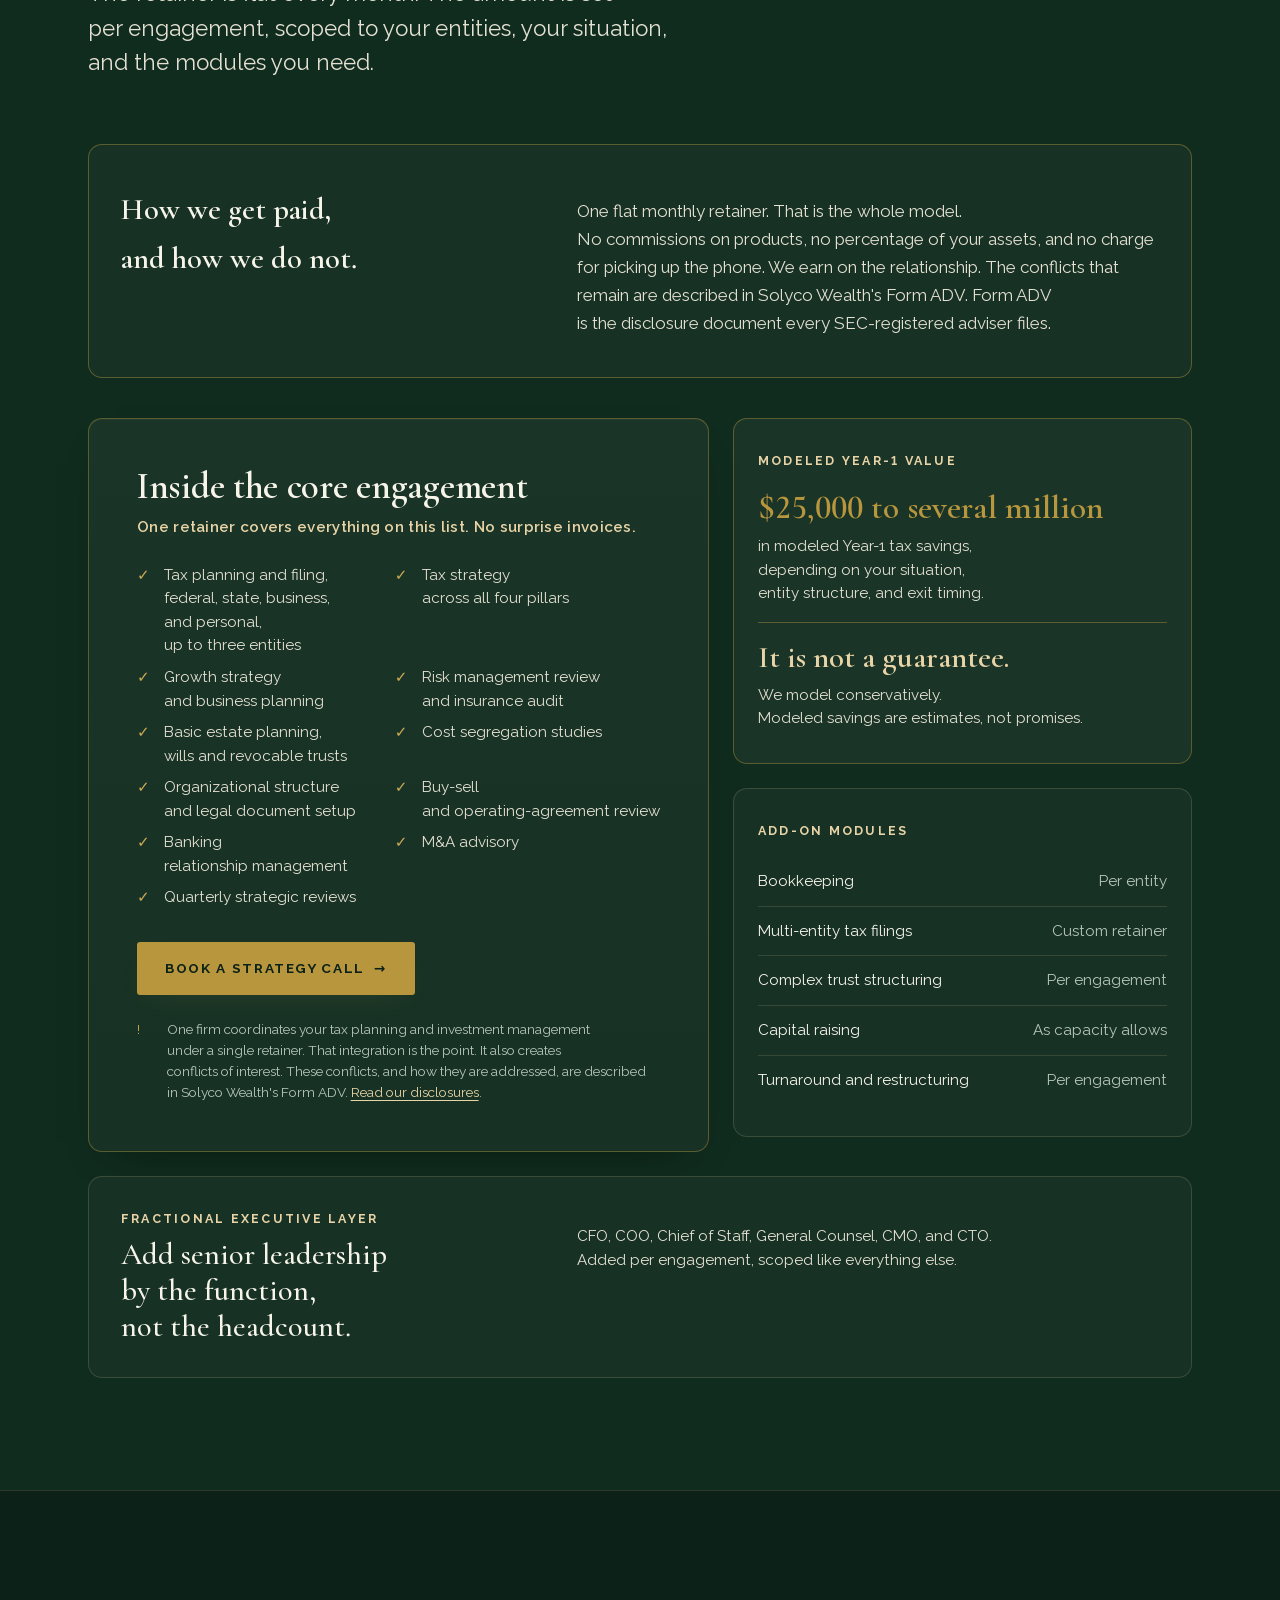
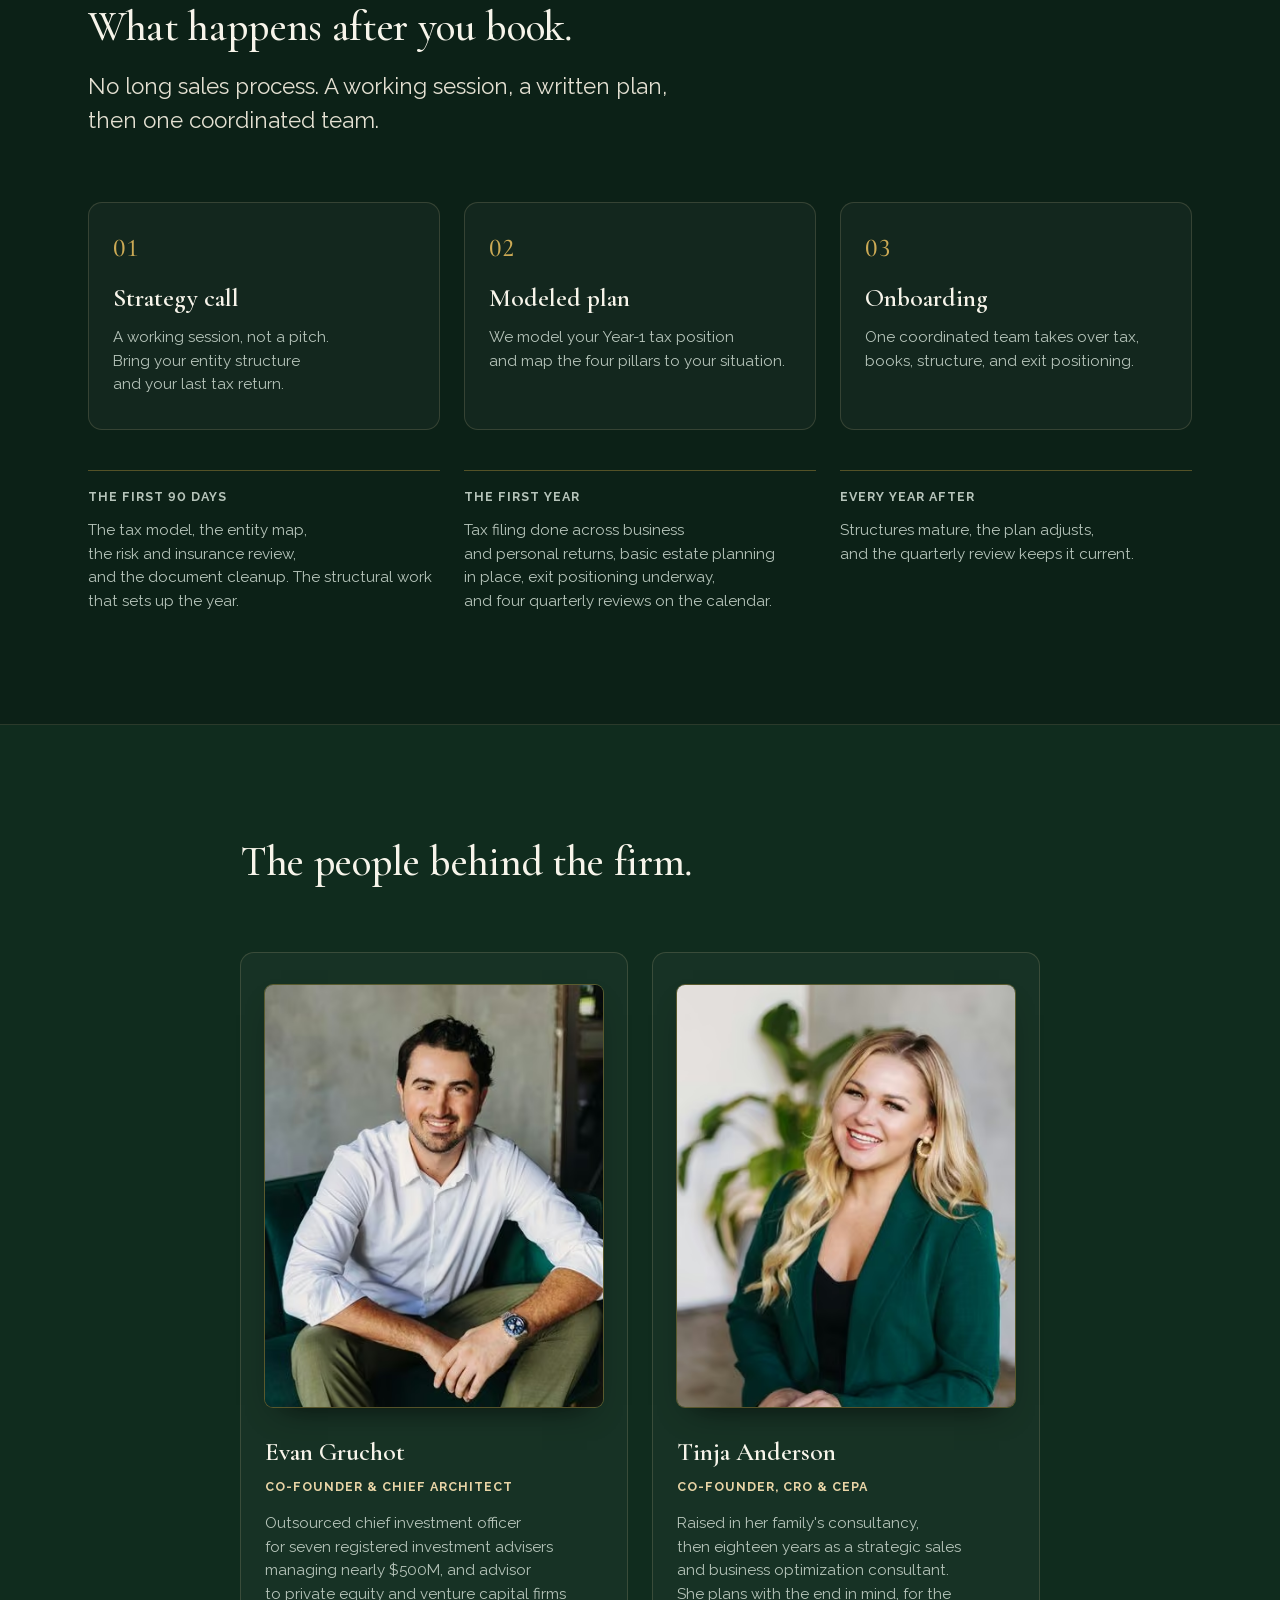
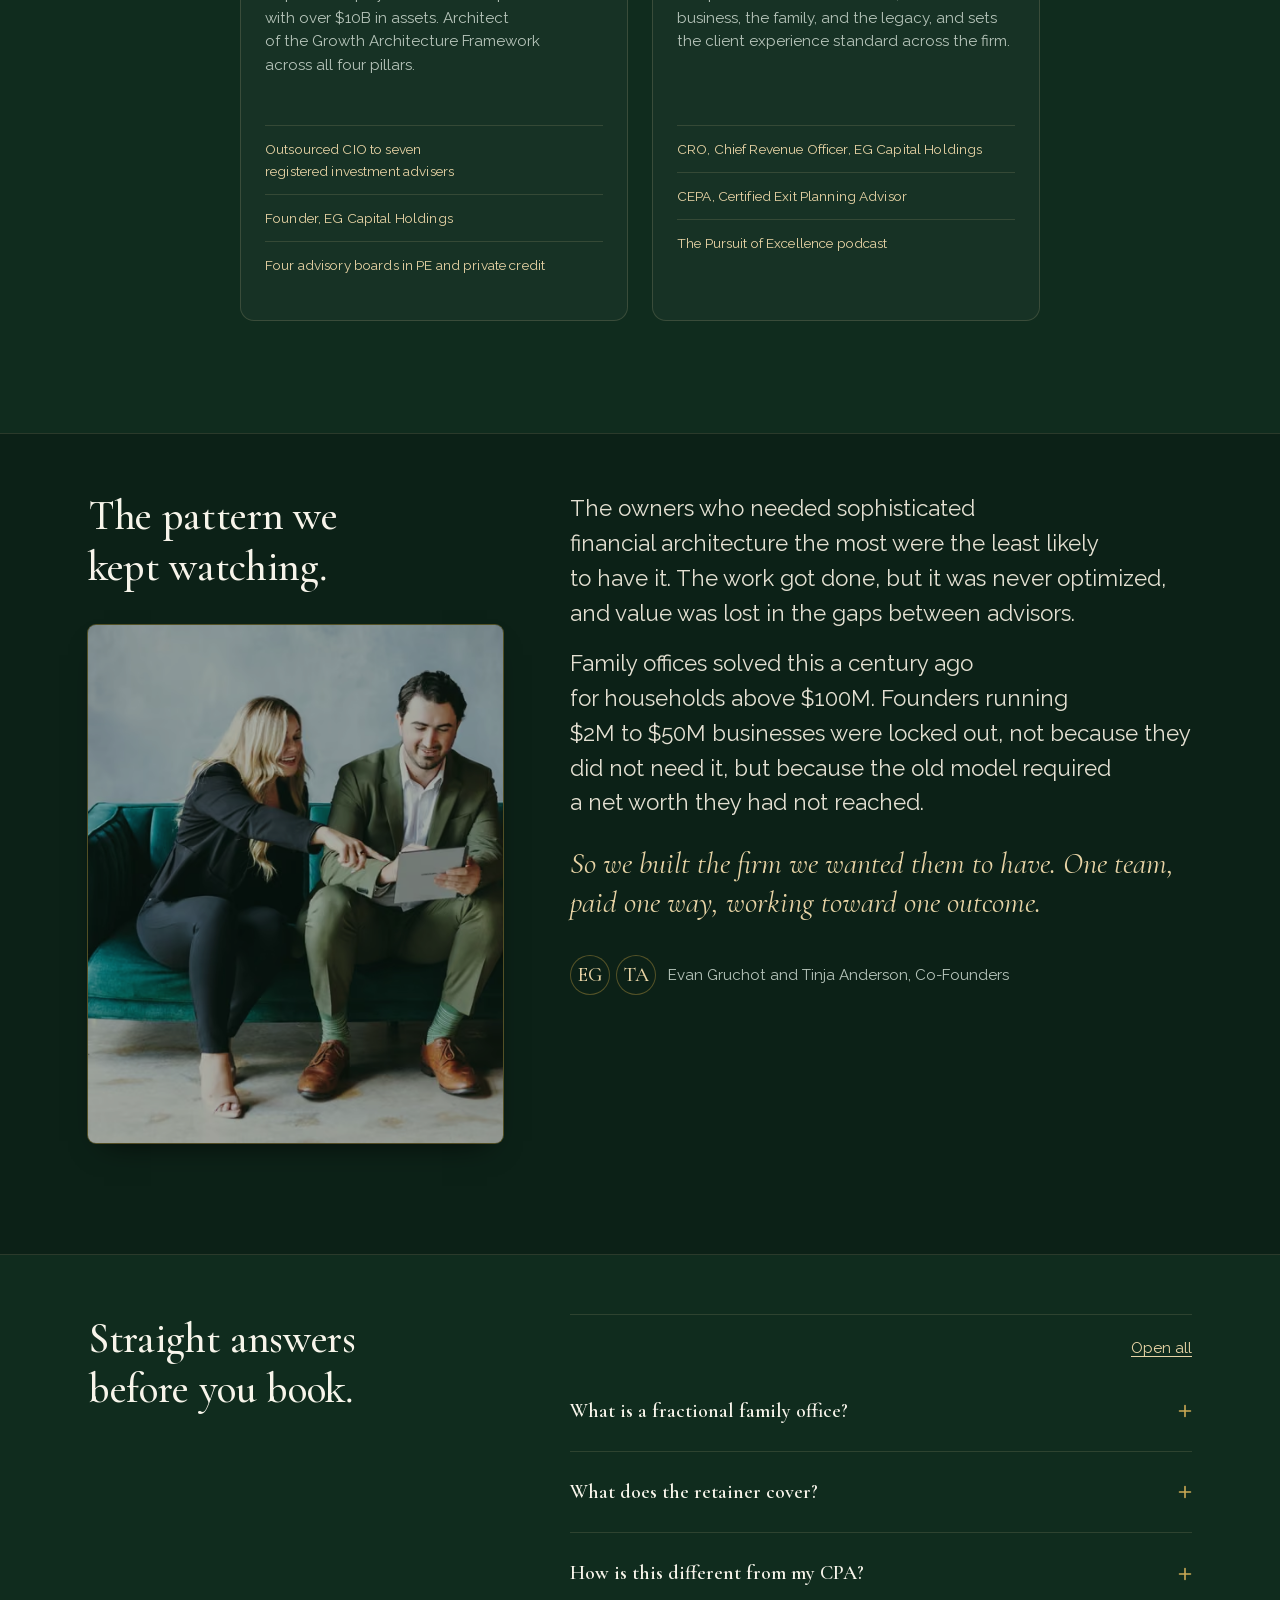
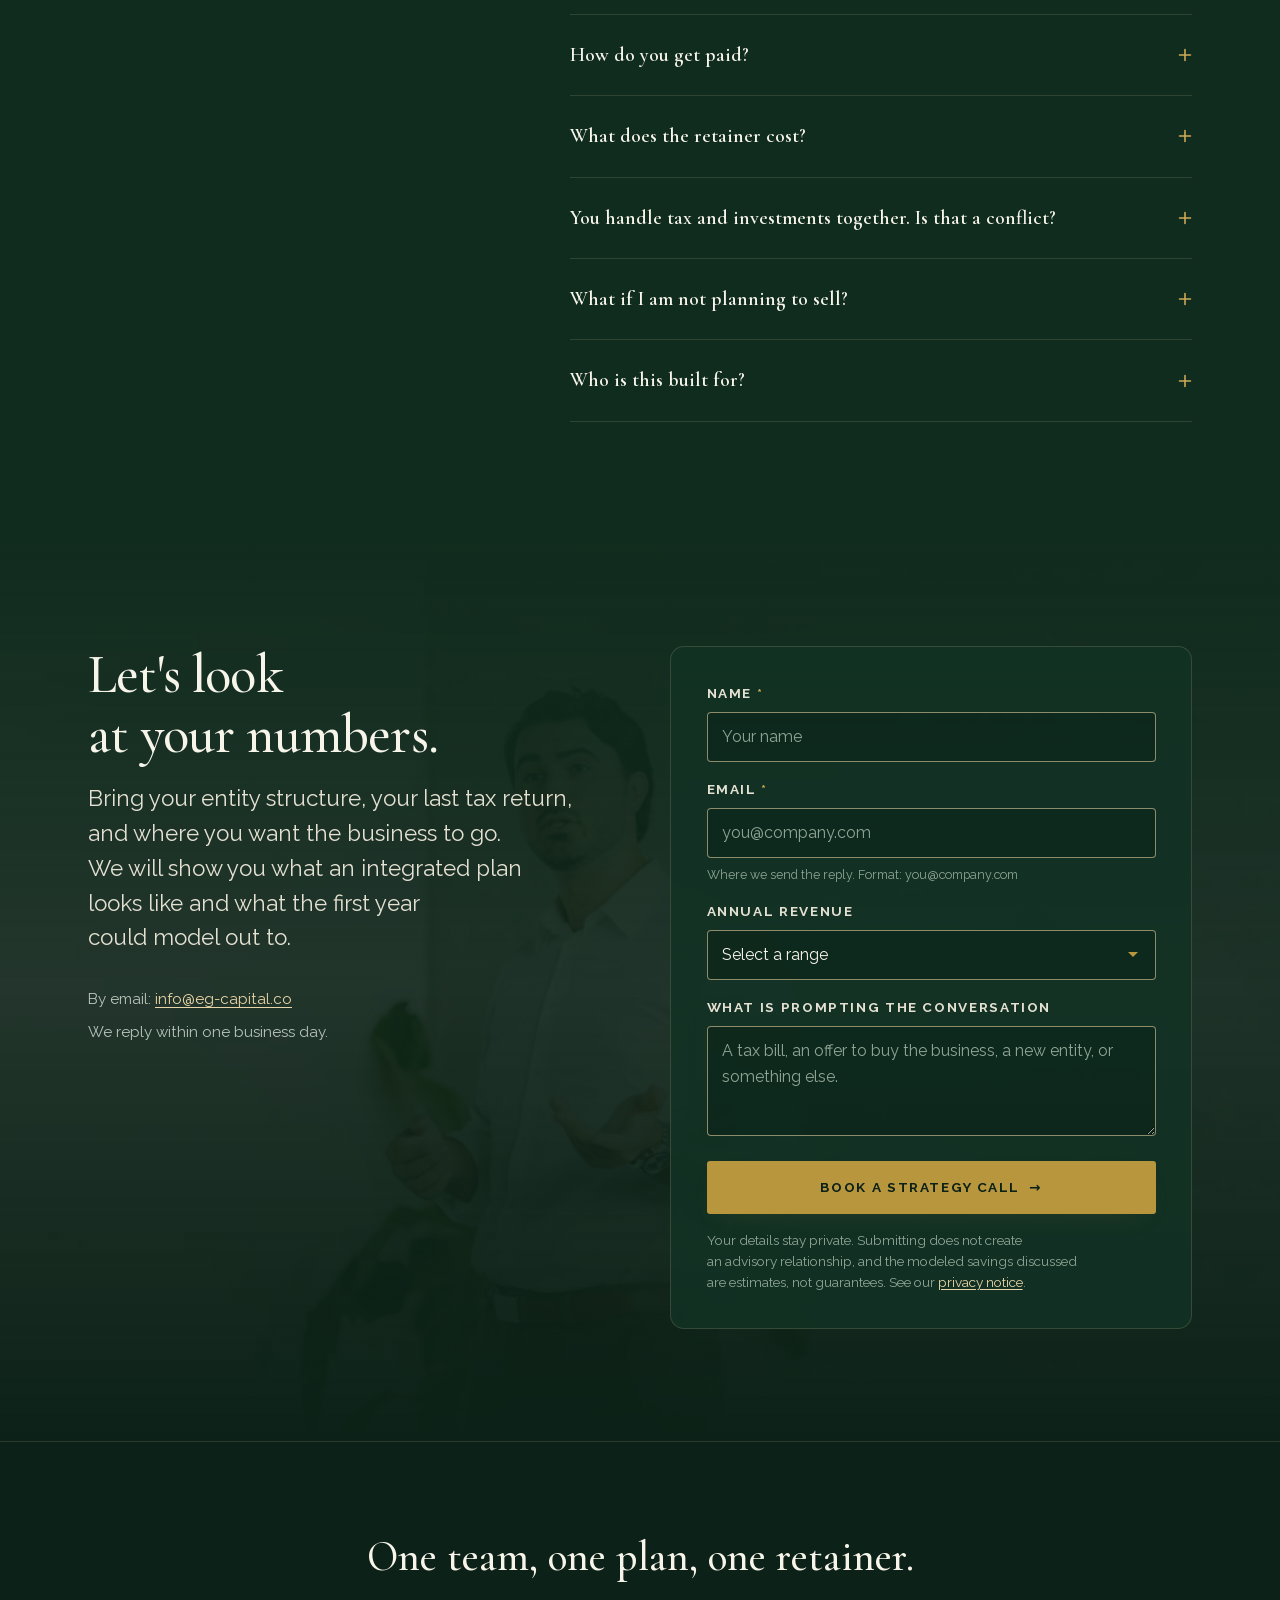
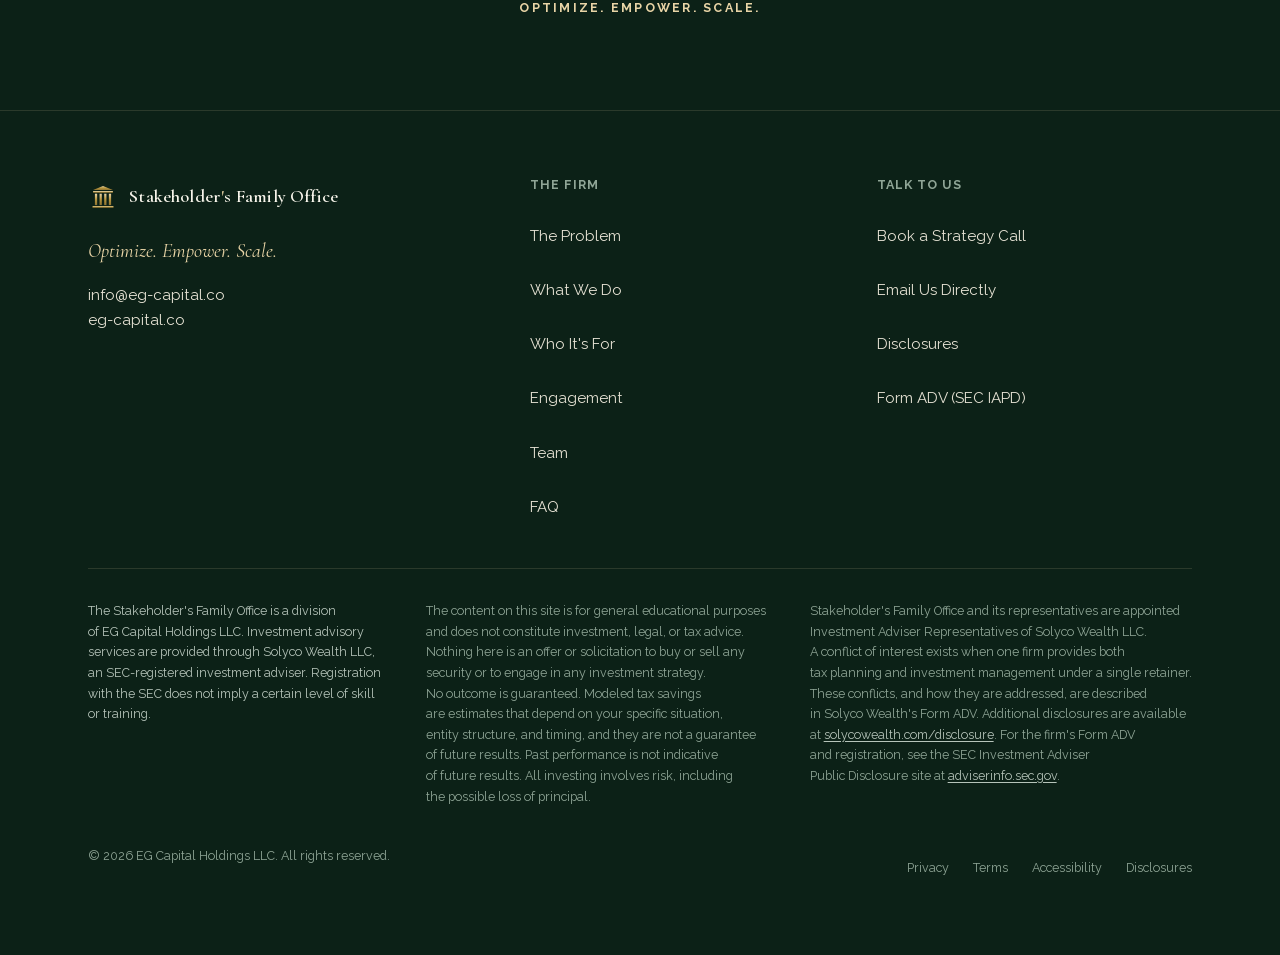
==== commit 01b486fe: "staging: rebuild from source" ====
--- a/index.html
+++ b/index.html
@@ -455,7 +455,7 @@
             <!-- Expanded in place: the acronym now appears only in the credentials row
                  below, which is the one place it is spelled out. -->
             <p class="role">Co-Founder, CRO &amp; CEPA</p>
-            <p>Raised in her family's consultancy, <span class="nb">then eighteen years</span> as a strategic sales <span class="nb">and business optimization consultant.</span> <span class="nb">She plans with the end in mind,</span> for the business, the family, <span class="nb">and the legacy.</span> She sets <span class="nb">the client experience standard</span> across the firm.</p>
+            <p>Raised in her family's consultancy, <span class="nb">then eighteen years</span> as a strategic sales <span class="nb">and business optimization consultant.</span> <span class="nb">She plans with the end in mind,</span> for the business, the family, <span class="nb">and the legacy,</span> <span class="nb">and sets</span> <span class="nb">the client experience standard</span> across the firm.</p>
             <ul class="creds">
               <li>CRO, Chief Revenue Officer, <span class="nb">EG Capital Holdings</span></li>
               <li>CEPA, Certified Exit Planning Advisor</li>
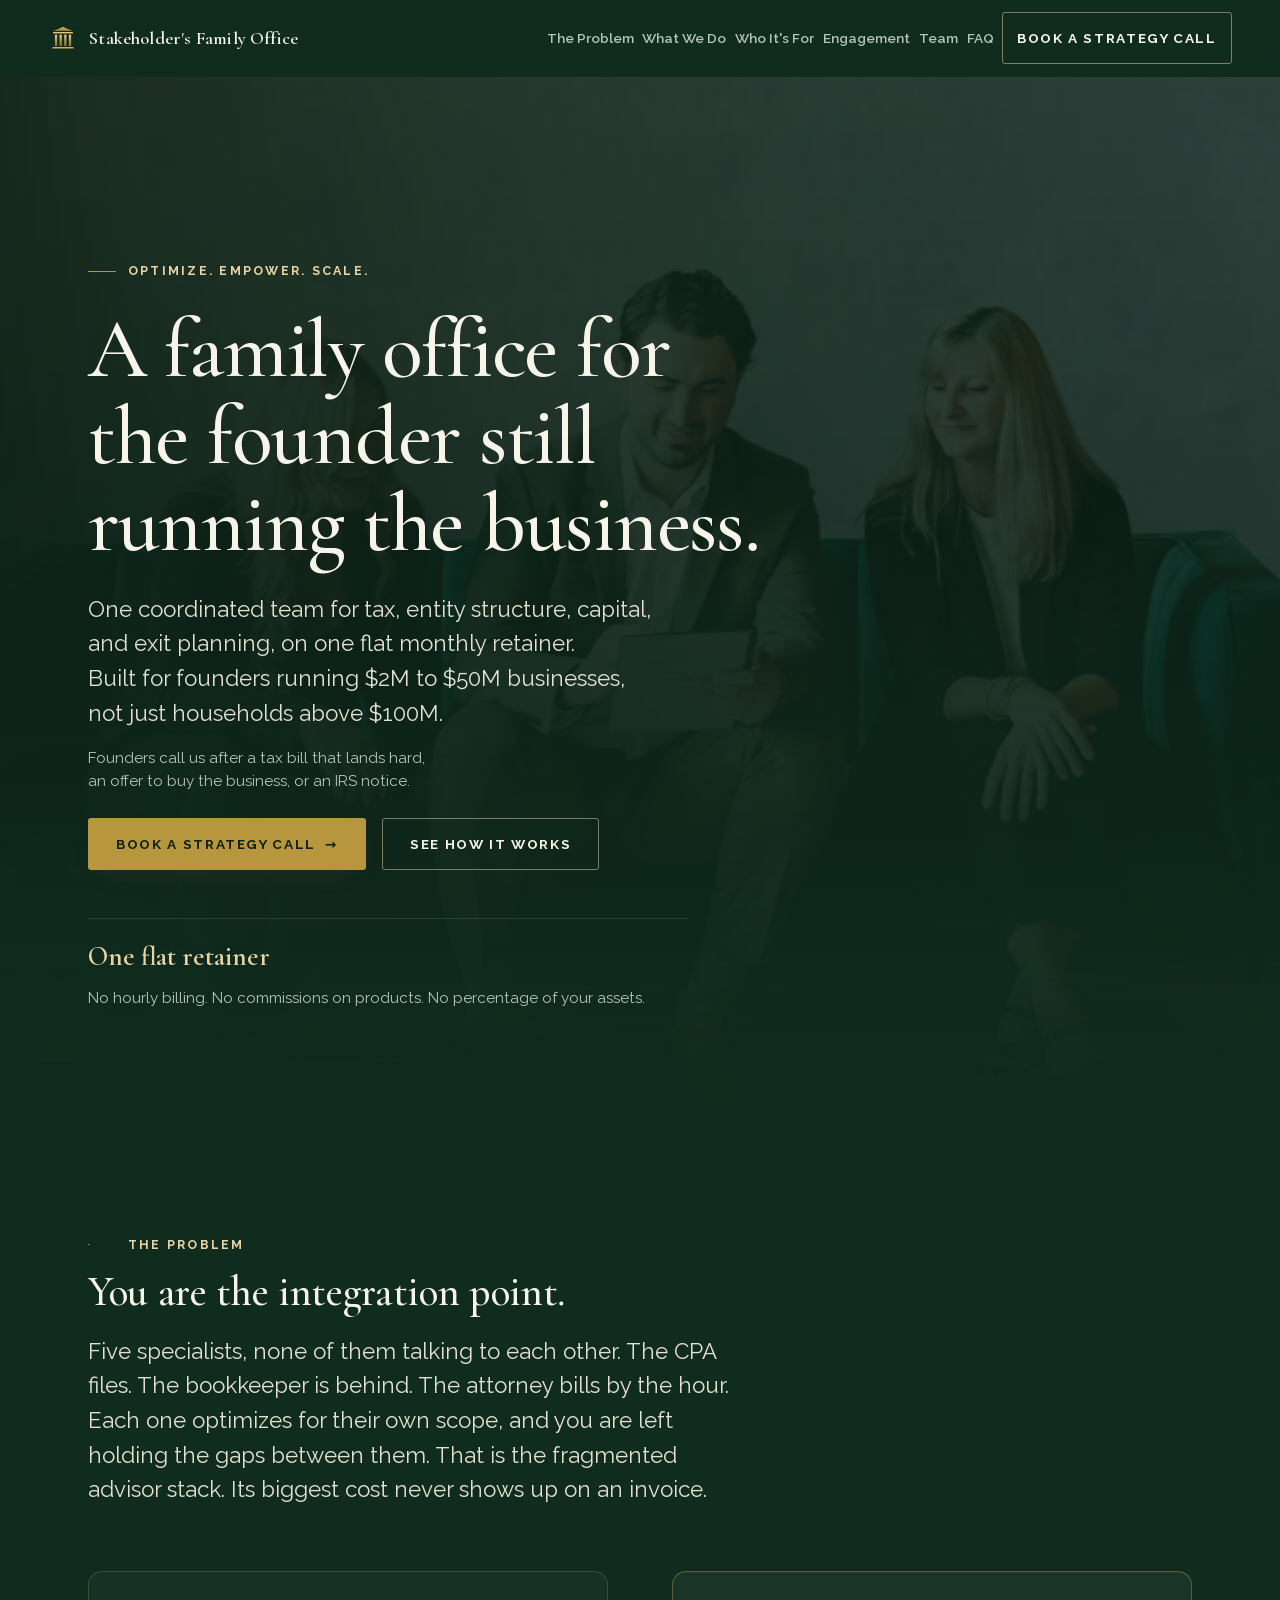
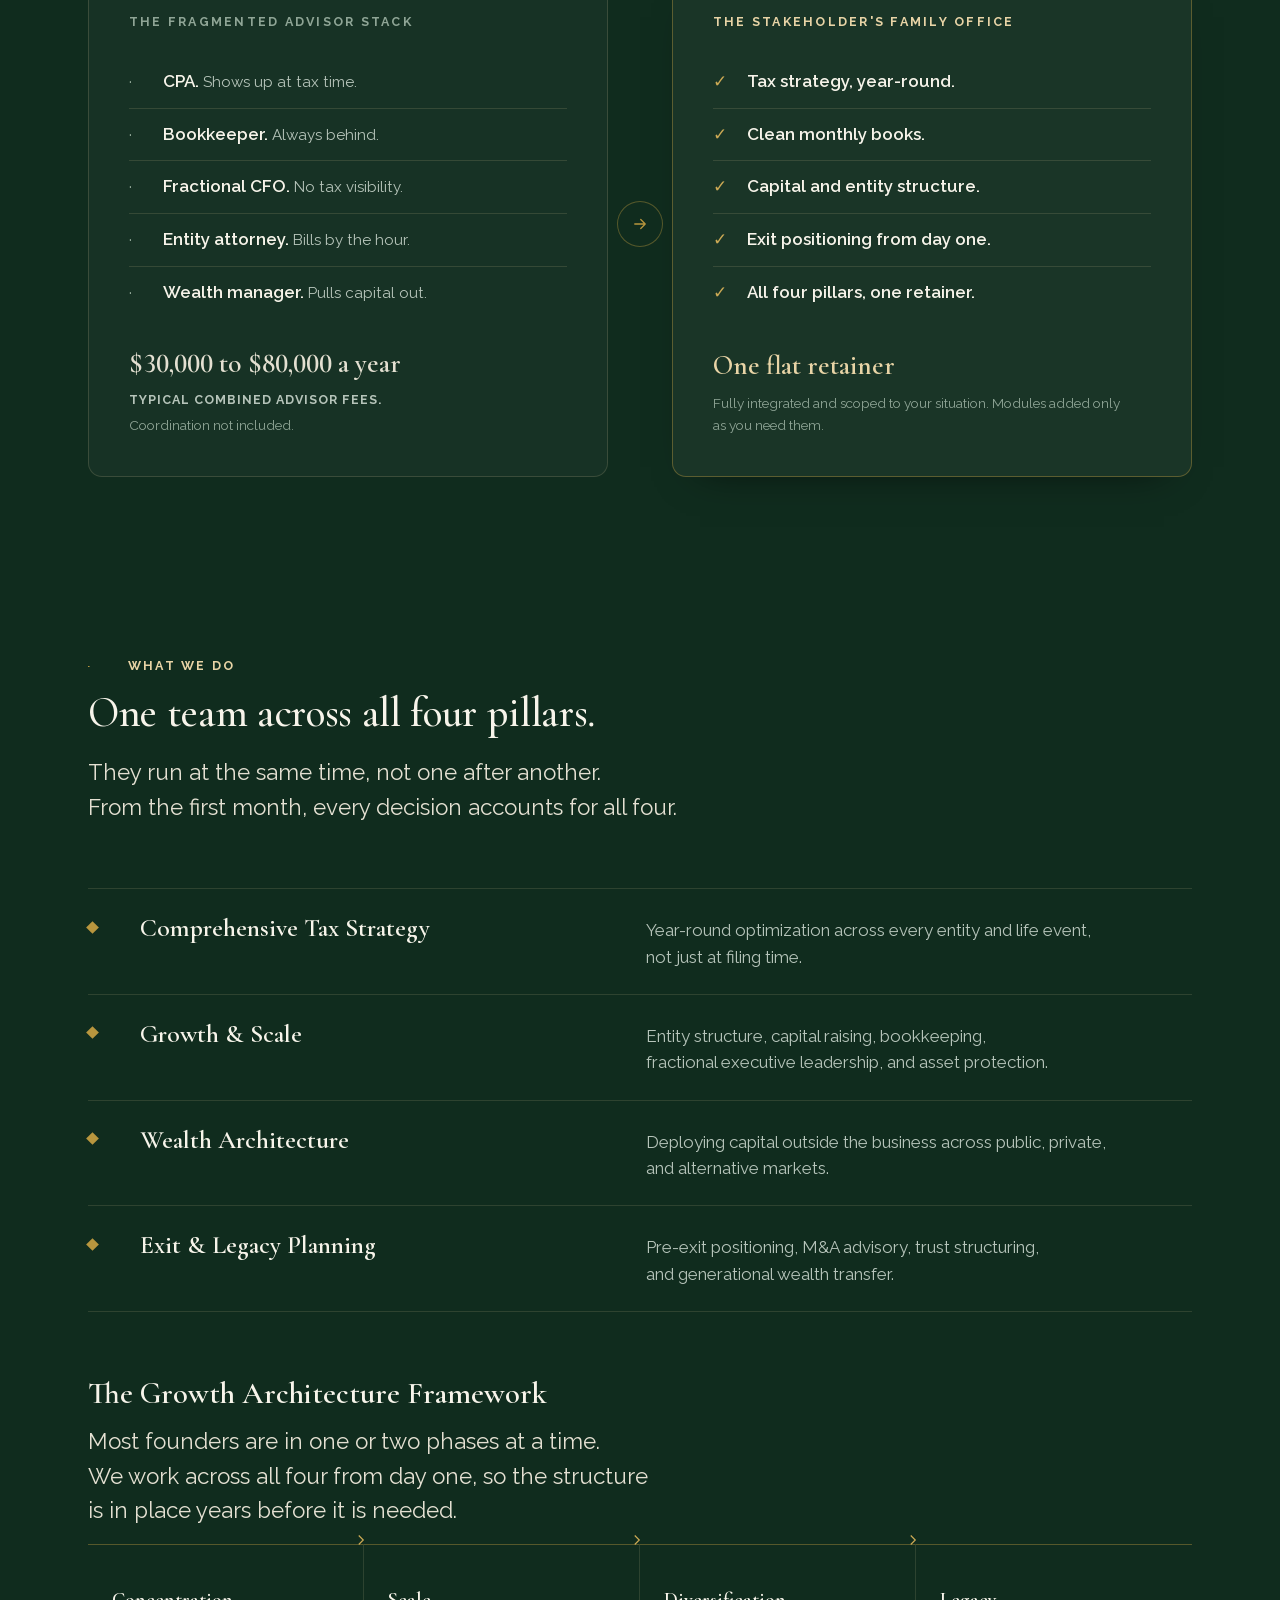
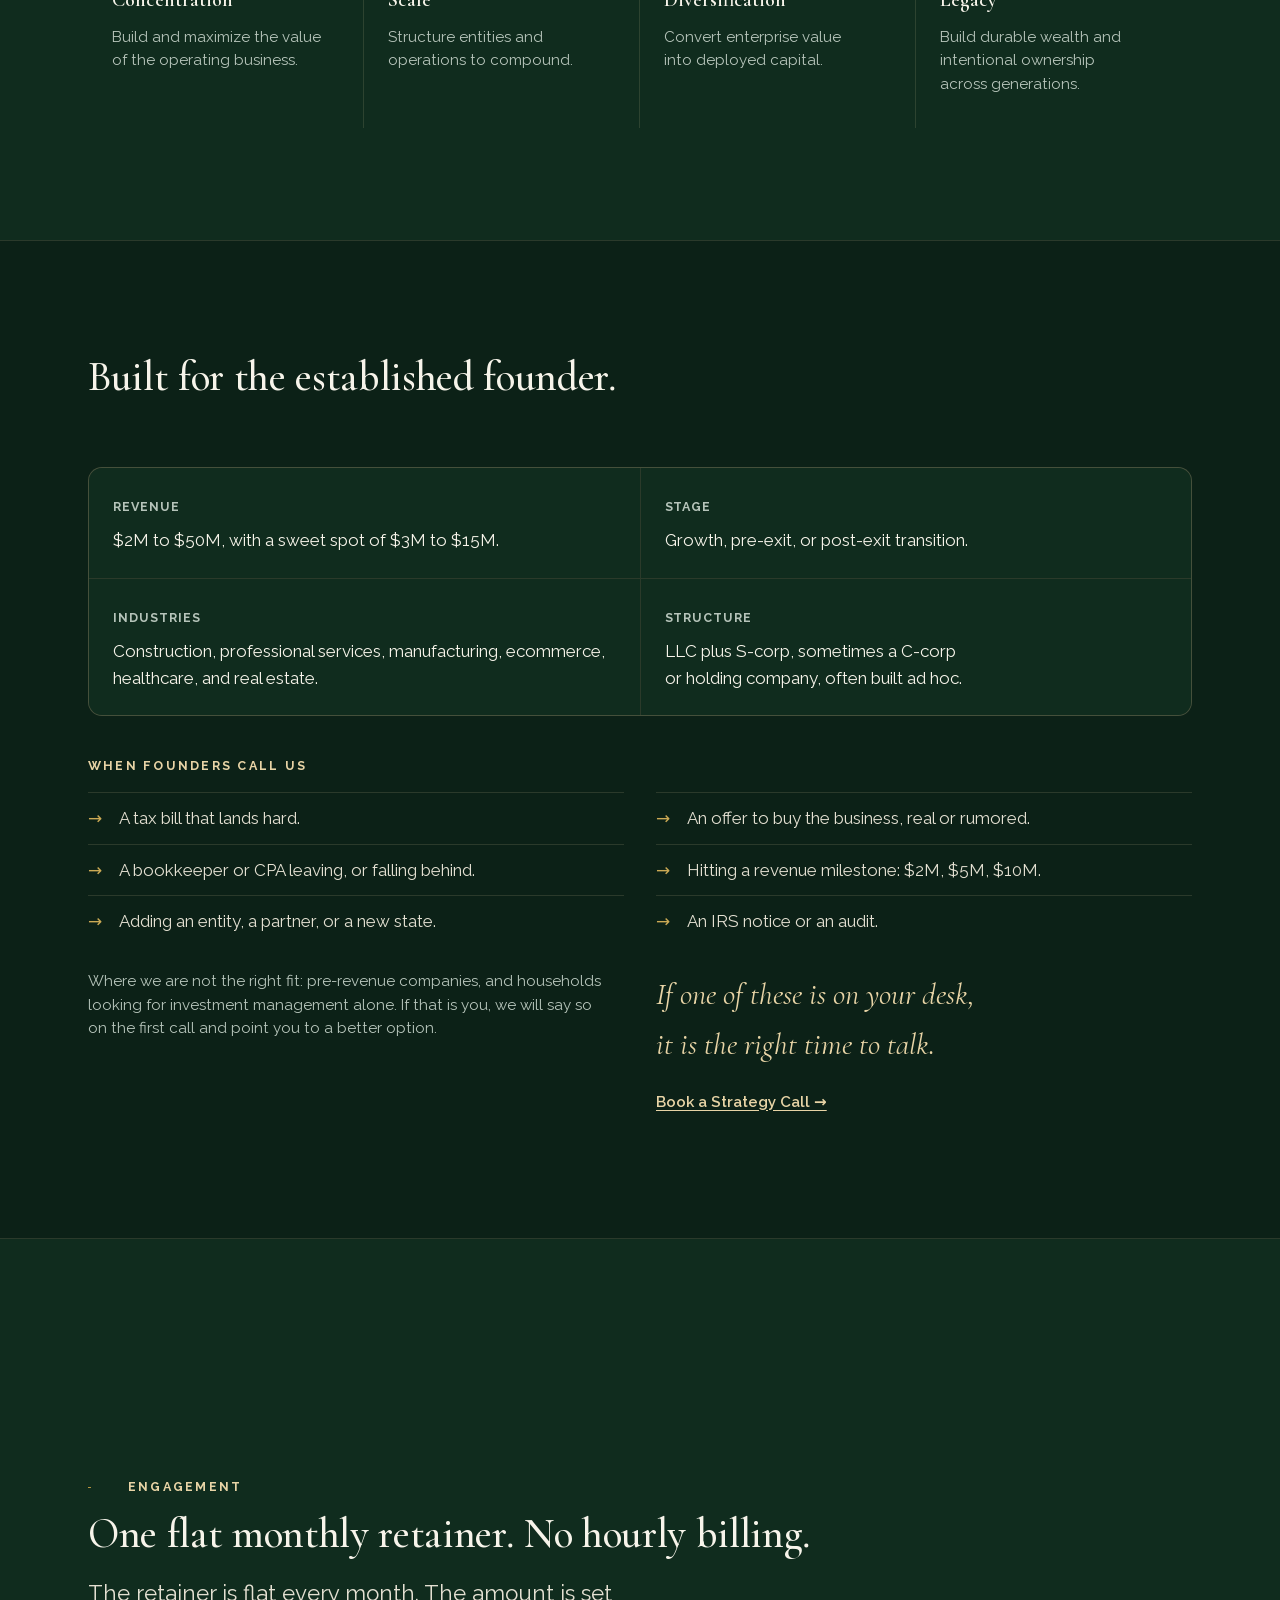
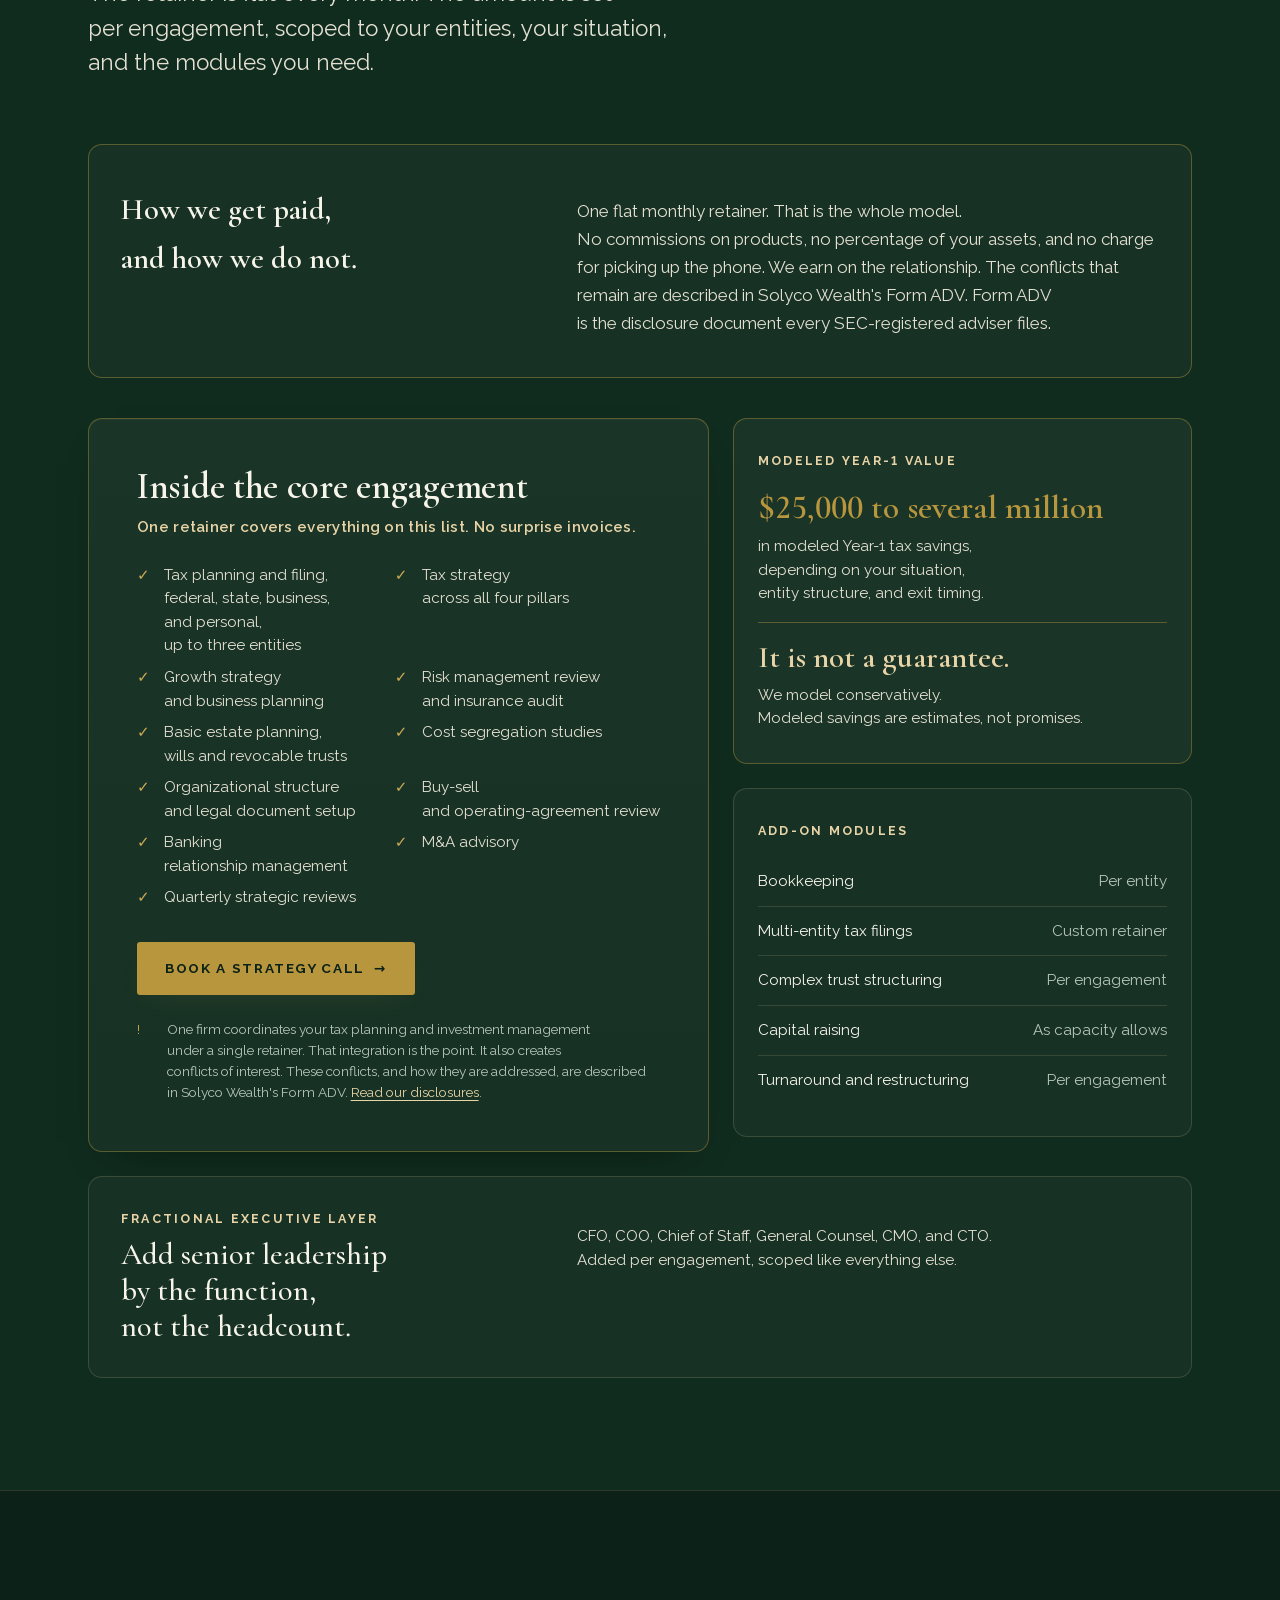
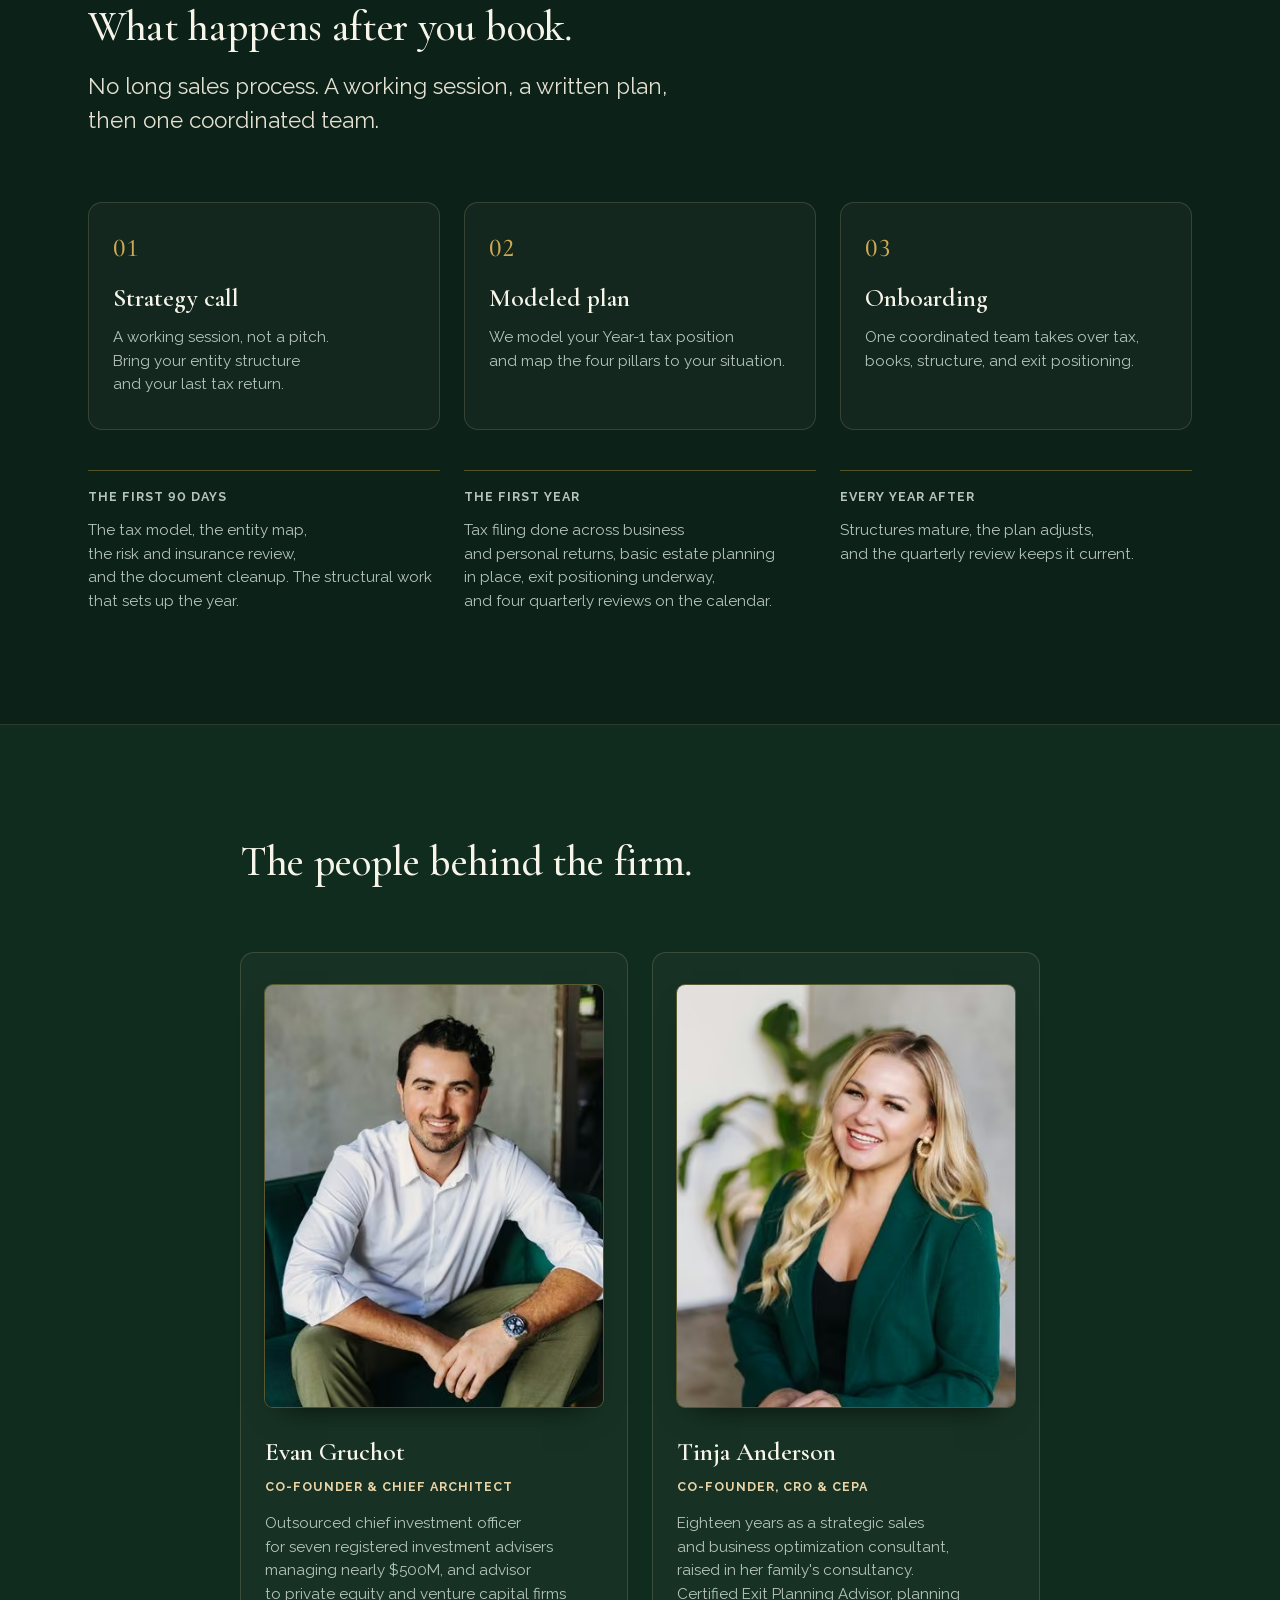
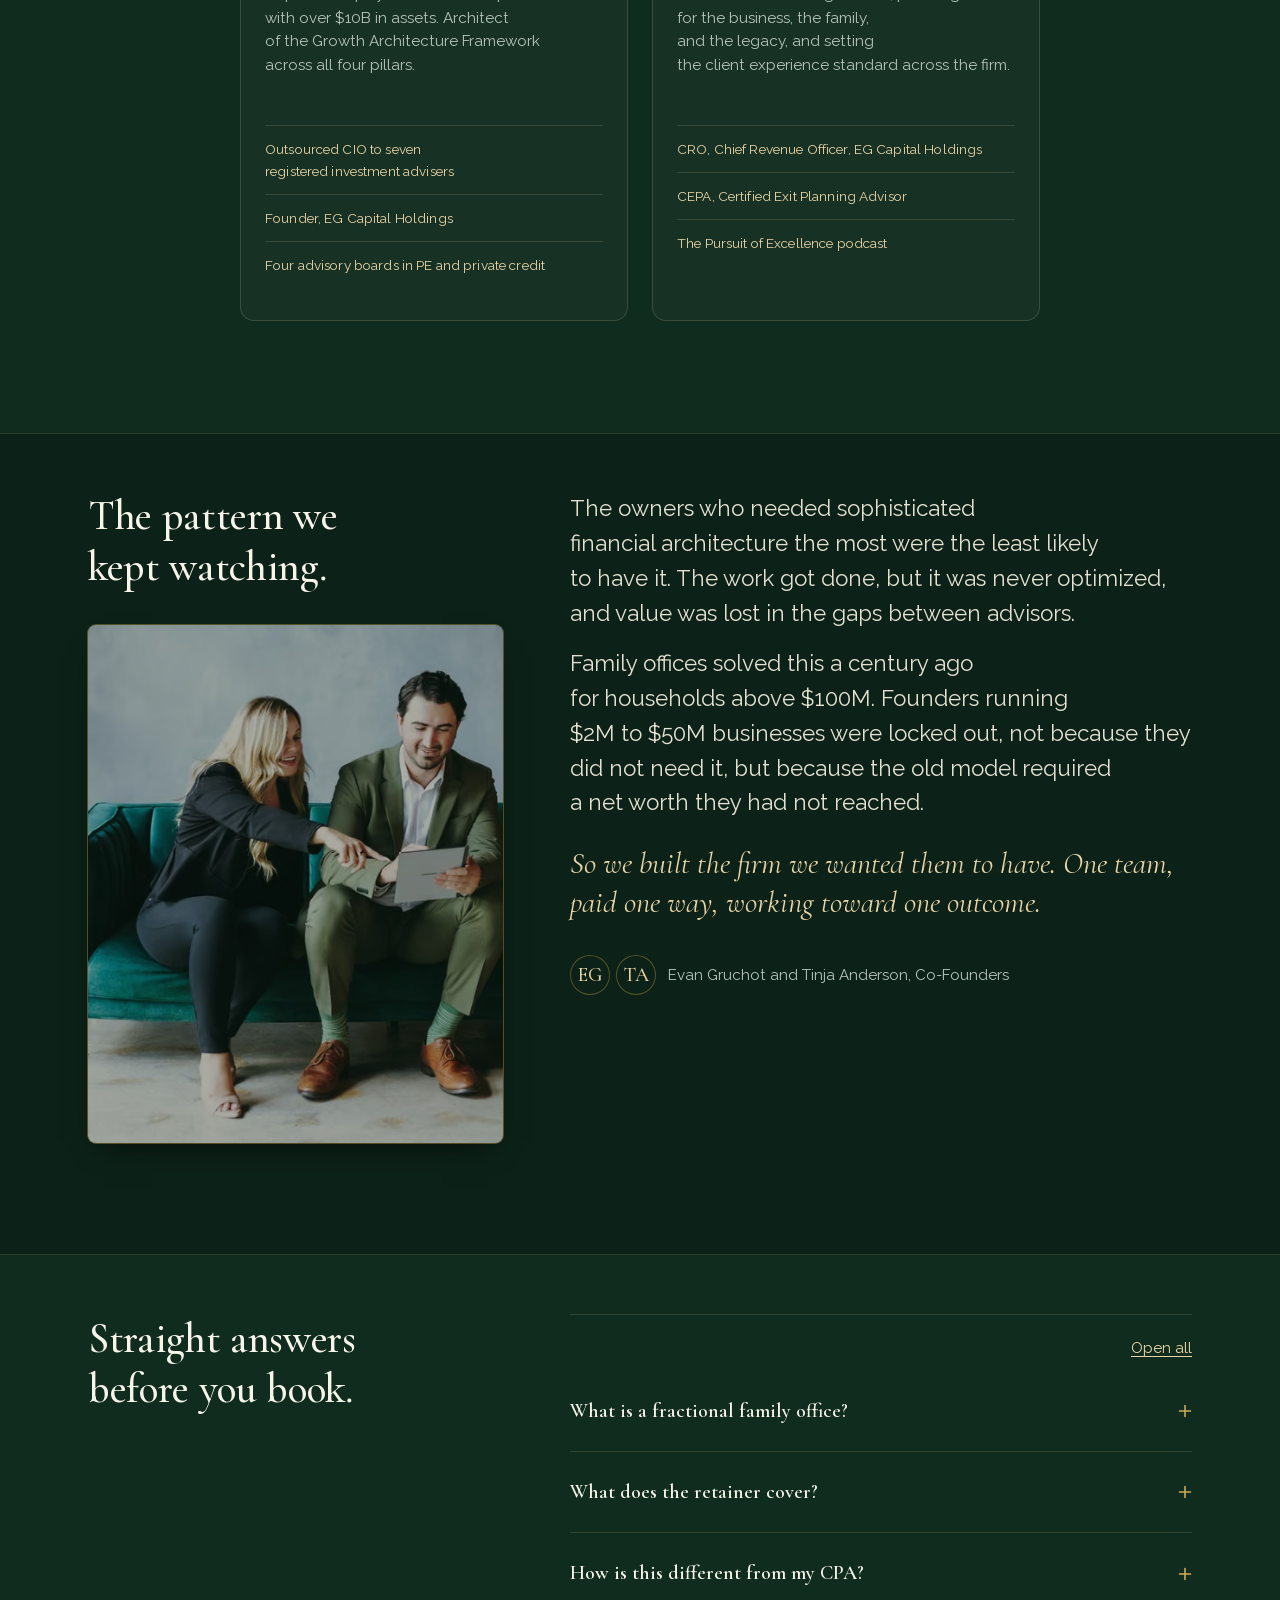
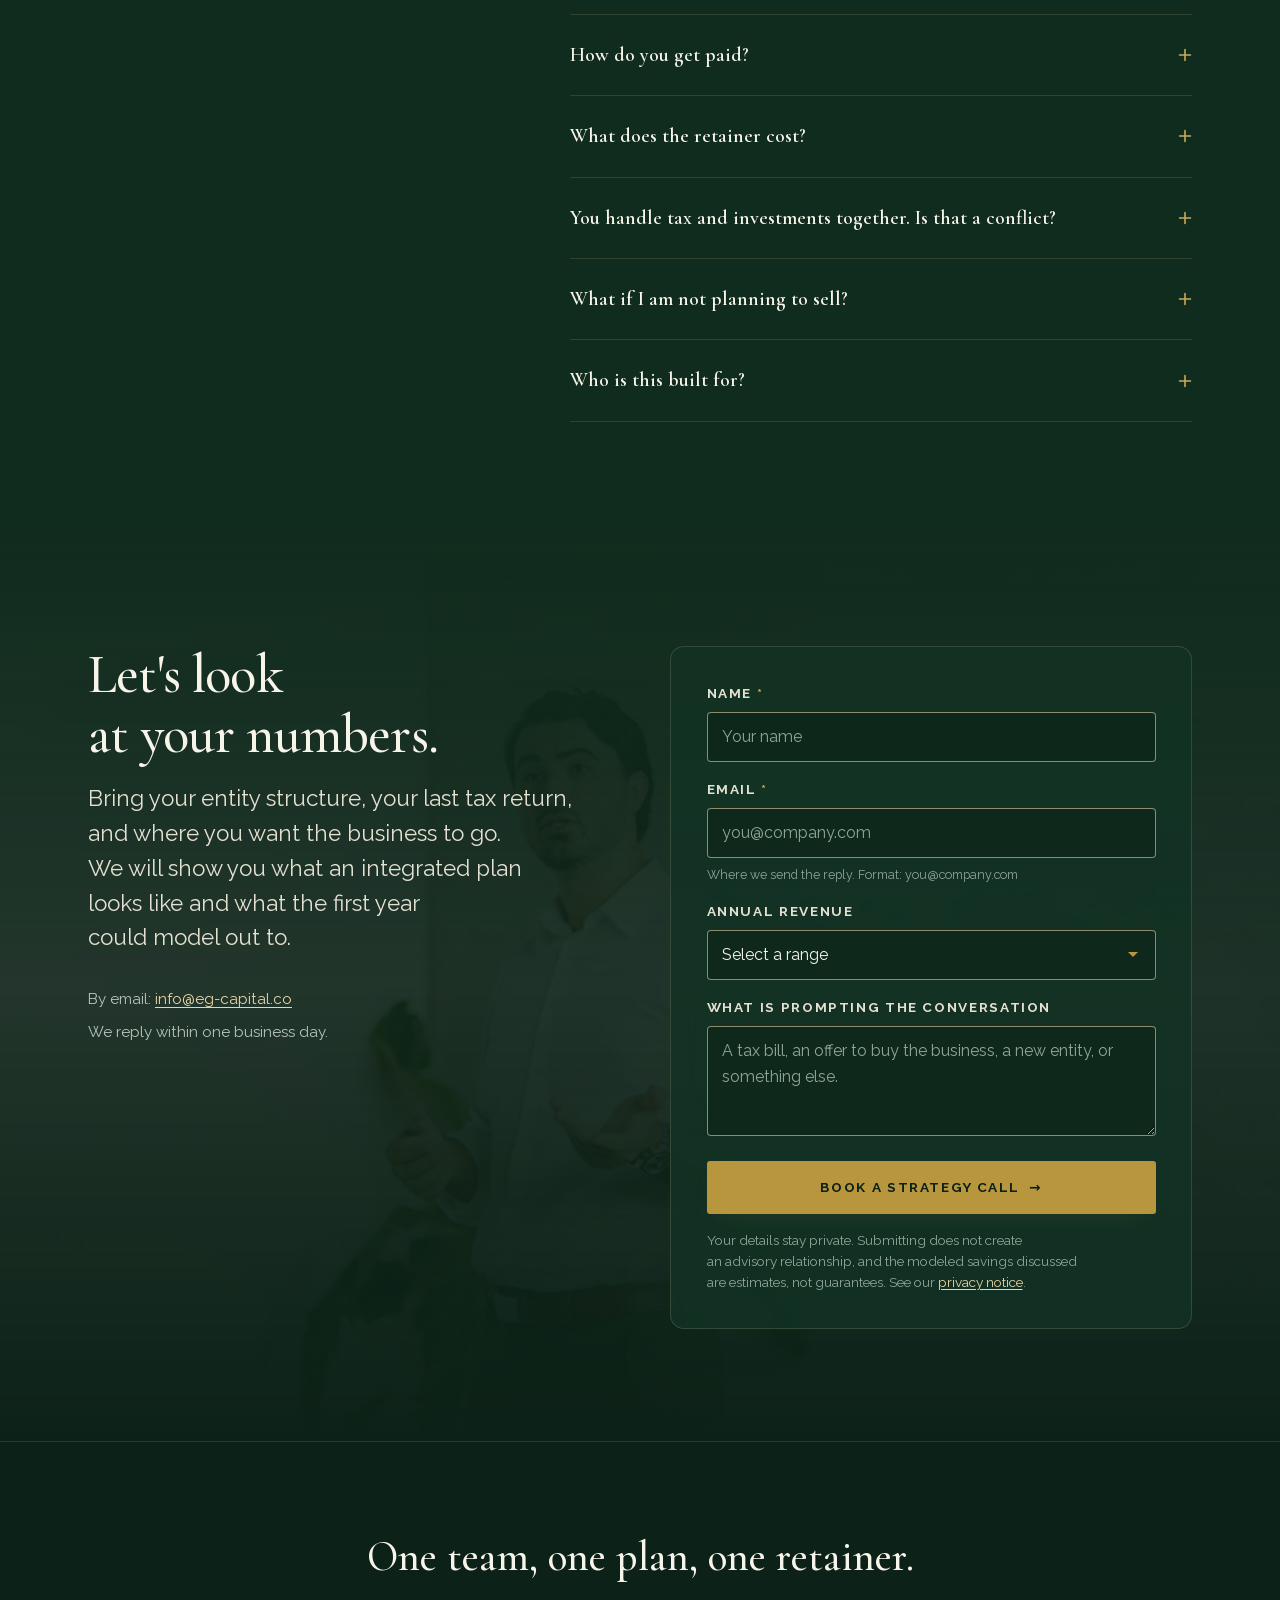
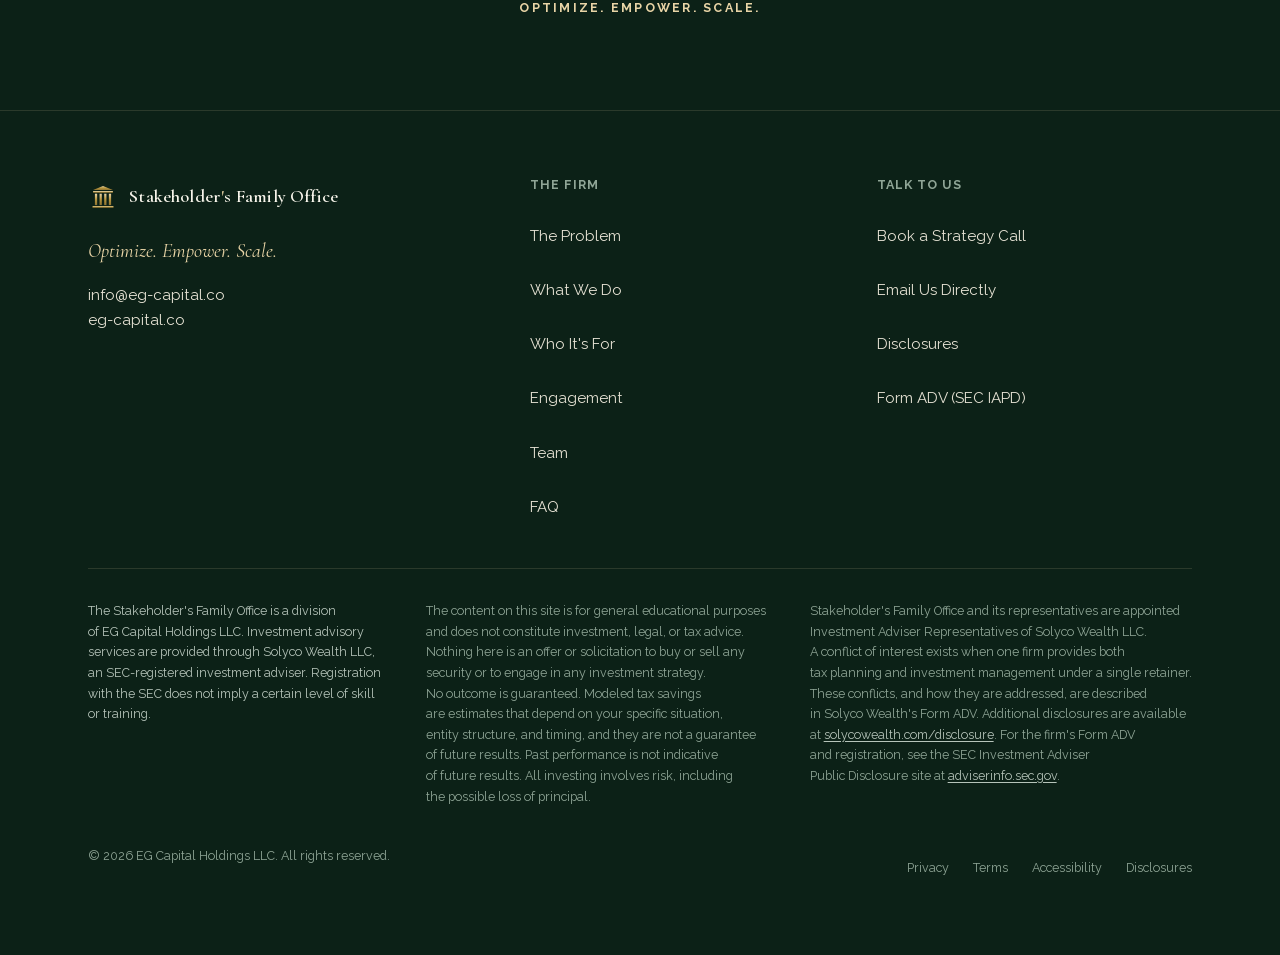
==== commit 7e85dc4d: "staging: rebuild from source" ====
--- a/index.html
+++ b/index.html
@@ -455,7 +455,7 @@
             <!-- Expanded in place: the acronym now appears only in the credentials row
                  below, which is the one place it is spelled out. -->
             <p class="role">Co-Founder, CRO &amp; CEPA</p>
-            <p>Raised in her family's consultancy, <span class="nb">then eighteen years</span> as a strategic sales <span class="nb">and business optimization consultant.</span> <span class="nb">She plans with the end in mind,</span> for the business, the family, <span class="nb">and the legacy,</span> <span class="nb">and sets</span> <span class="nb">the client experience standard</span> across the firm.</p>
+            <p>Eighteen years as a strategic sales <span class="nb">and business optimization consultant,</span> <span class="nb">raised in her family's consultancy.</span> <span class="nb">Certified Exit Planning Advisor,</span> planning <span class="nb">for the business,</span> the family, <span class="nb">and the legacy,</span> <span class="nb">and setting</span> <span class="nb">the client experience standard</span> <span class="nb">across the firm.</span></p>
             <ul class="creds">
               <li>CRO, Chief Revenue Officer, <span class="nb">EG Capital Holdings</span></li>
               <li>CEPA, Certified Exit Planning Advisor</li>
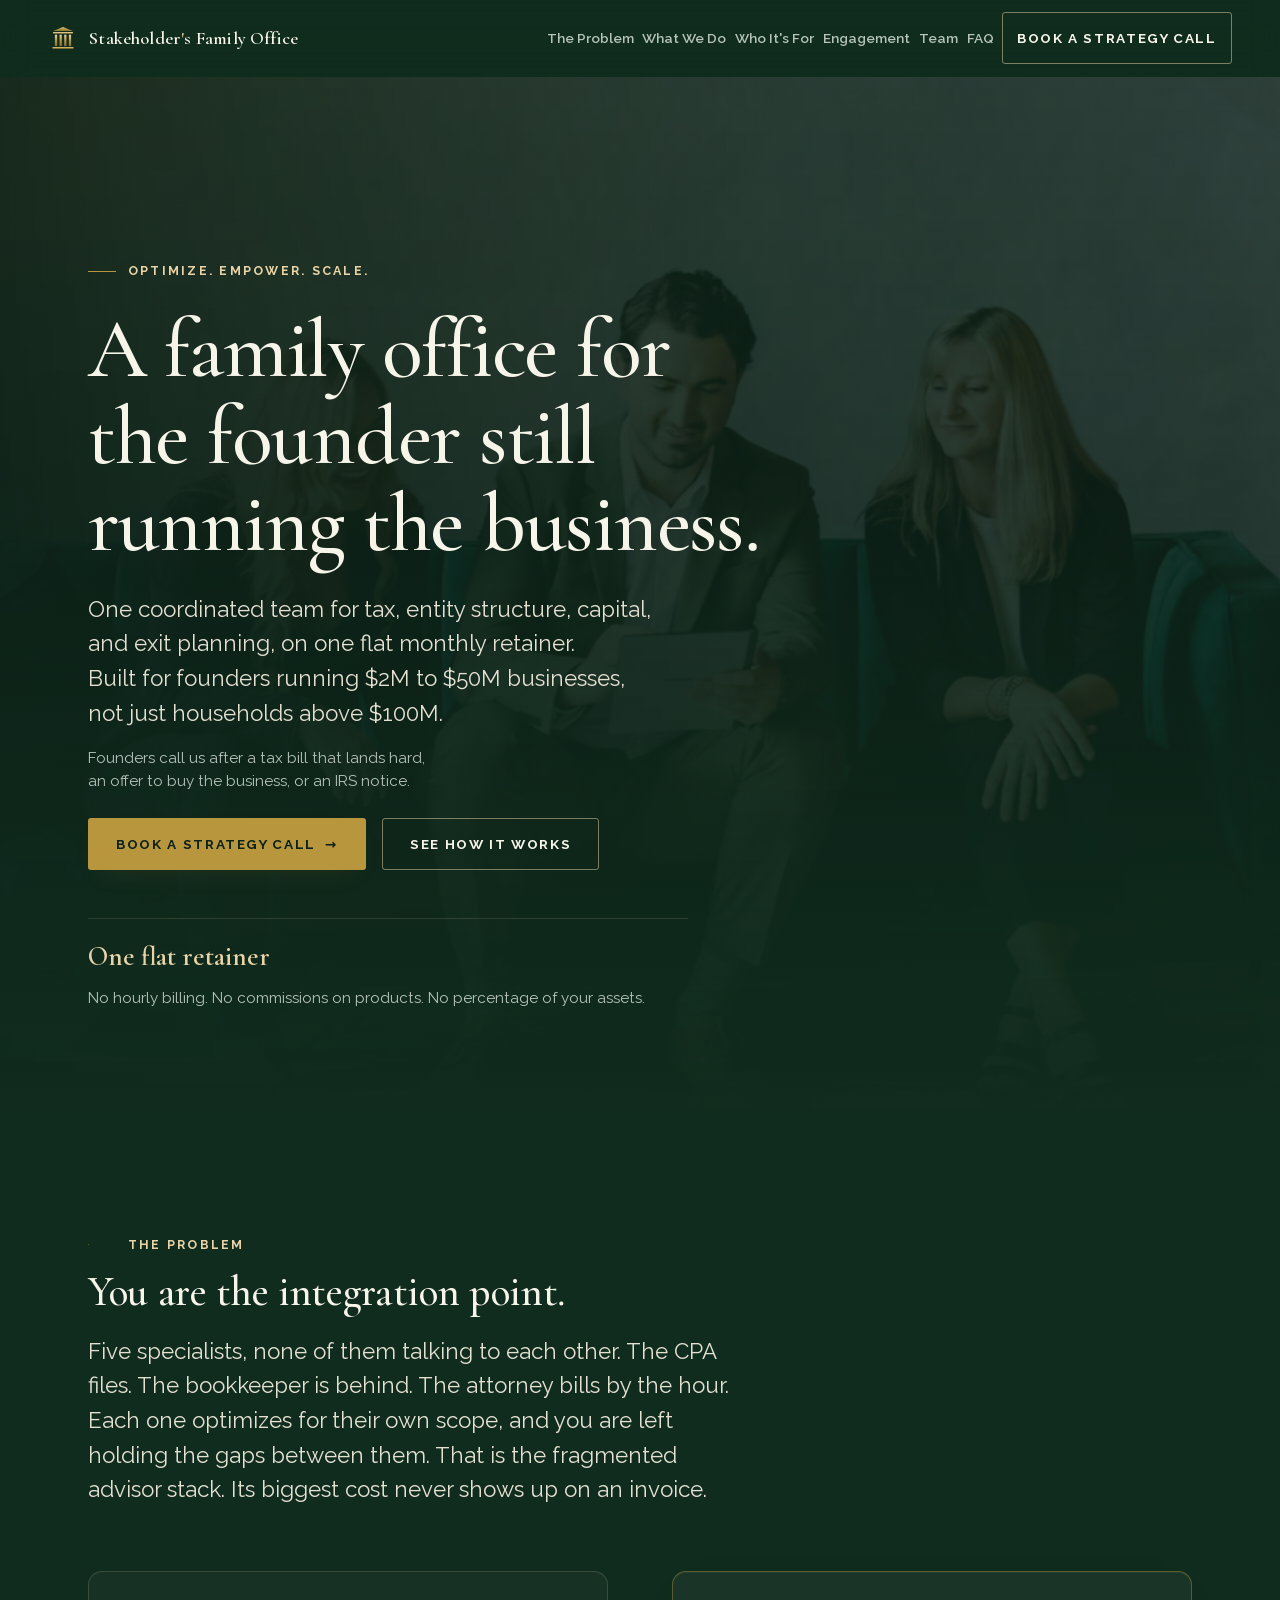
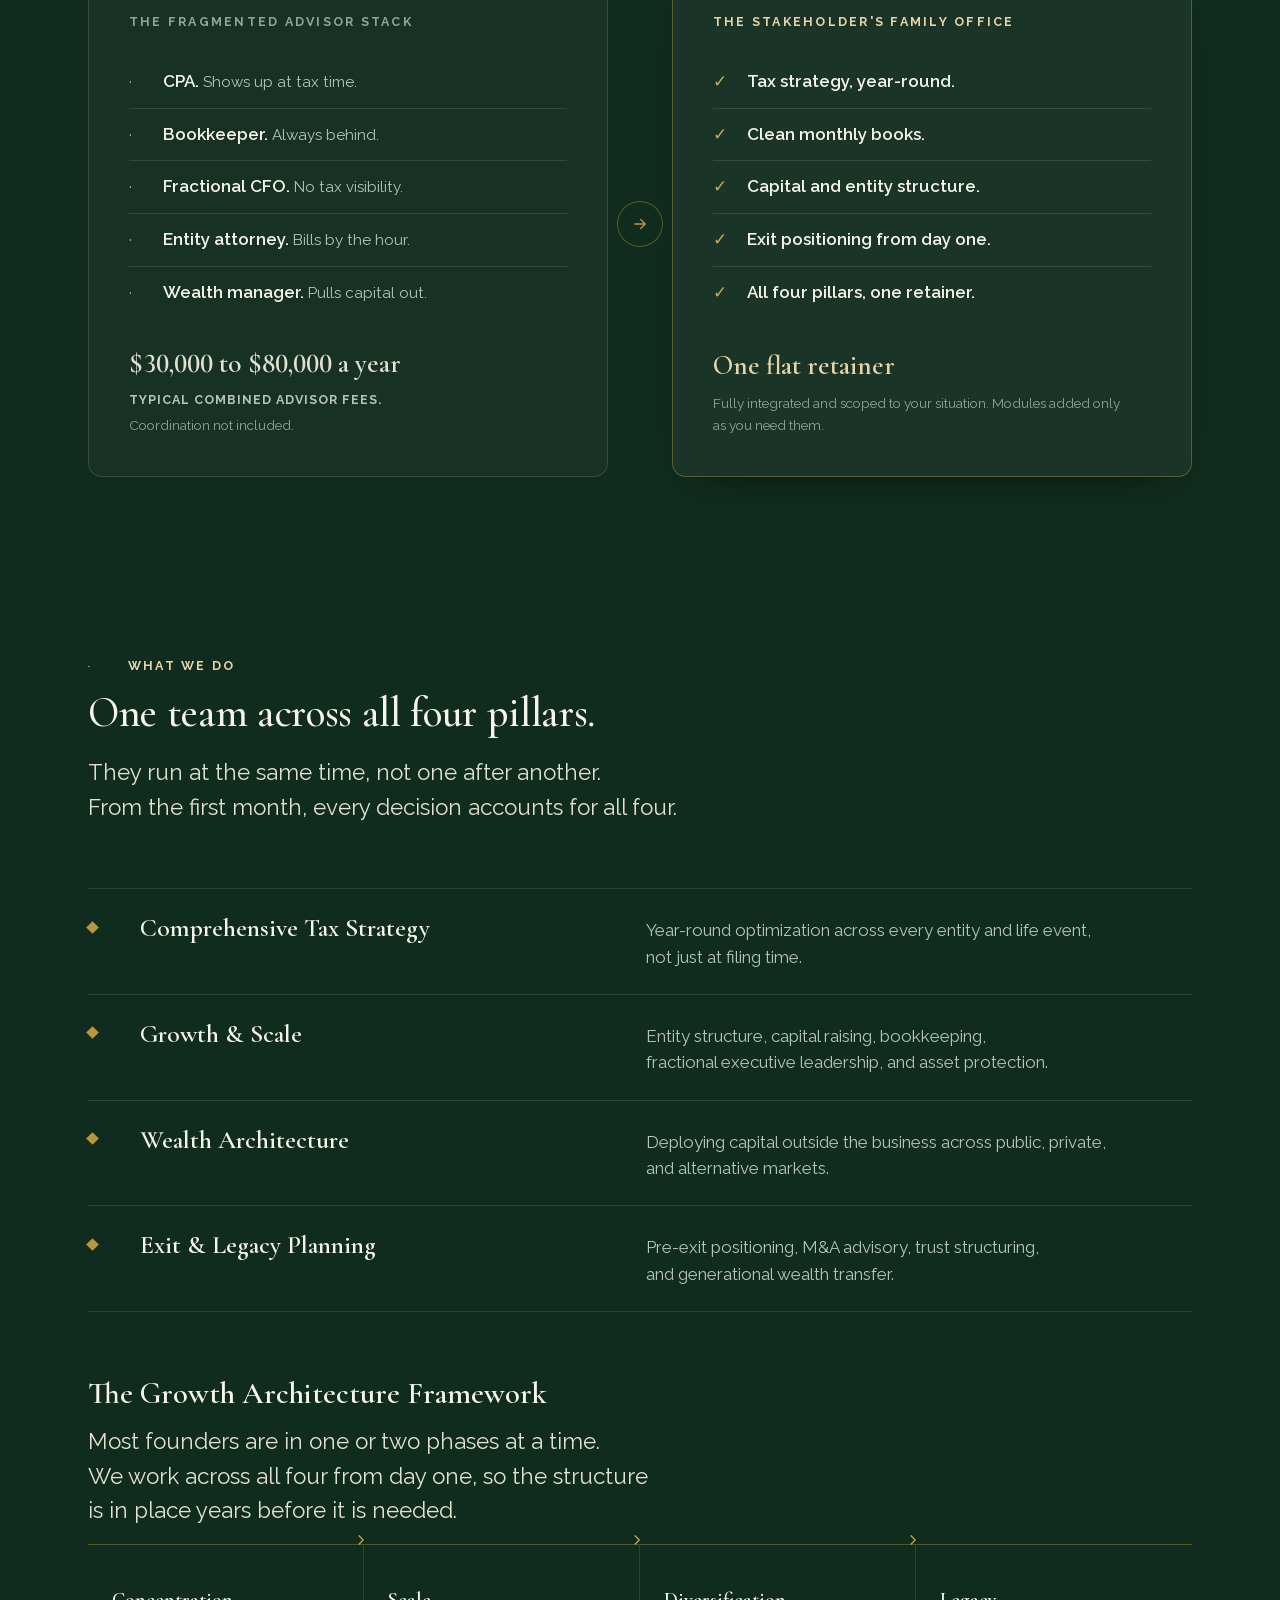
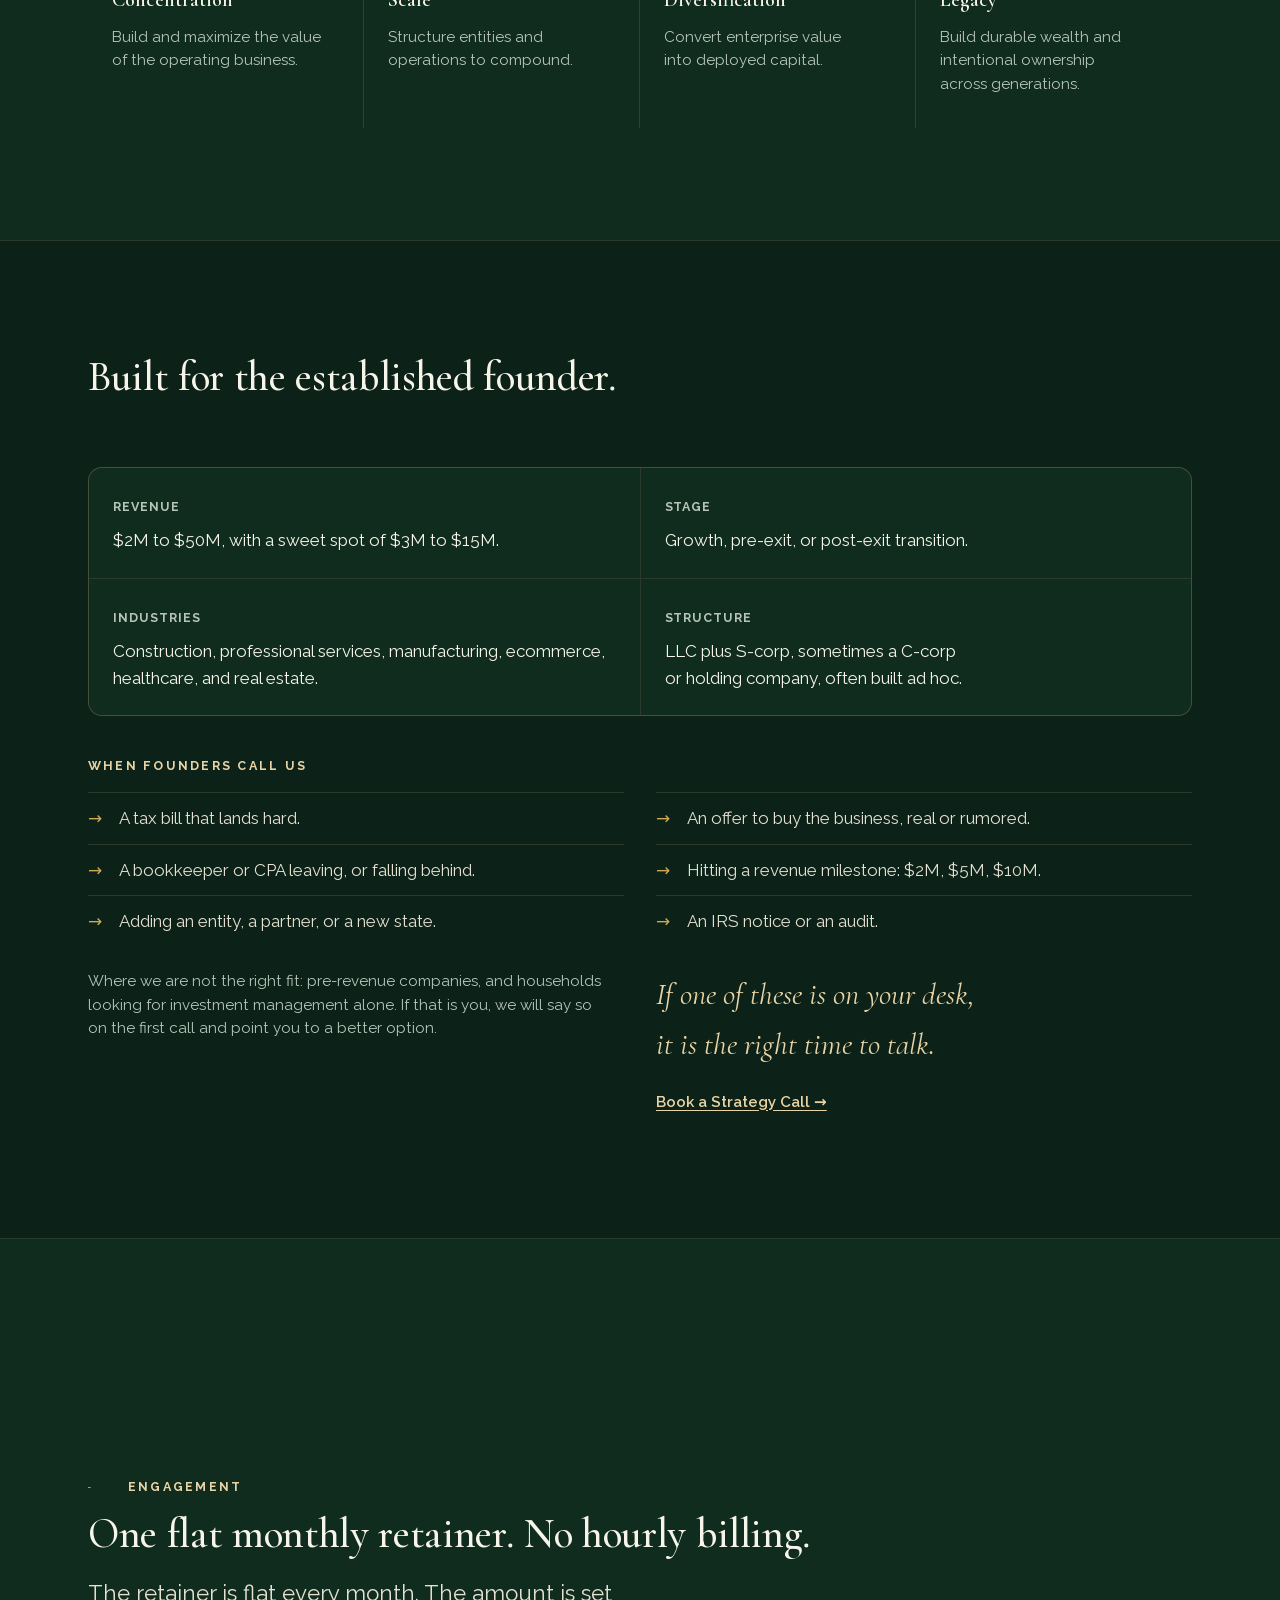
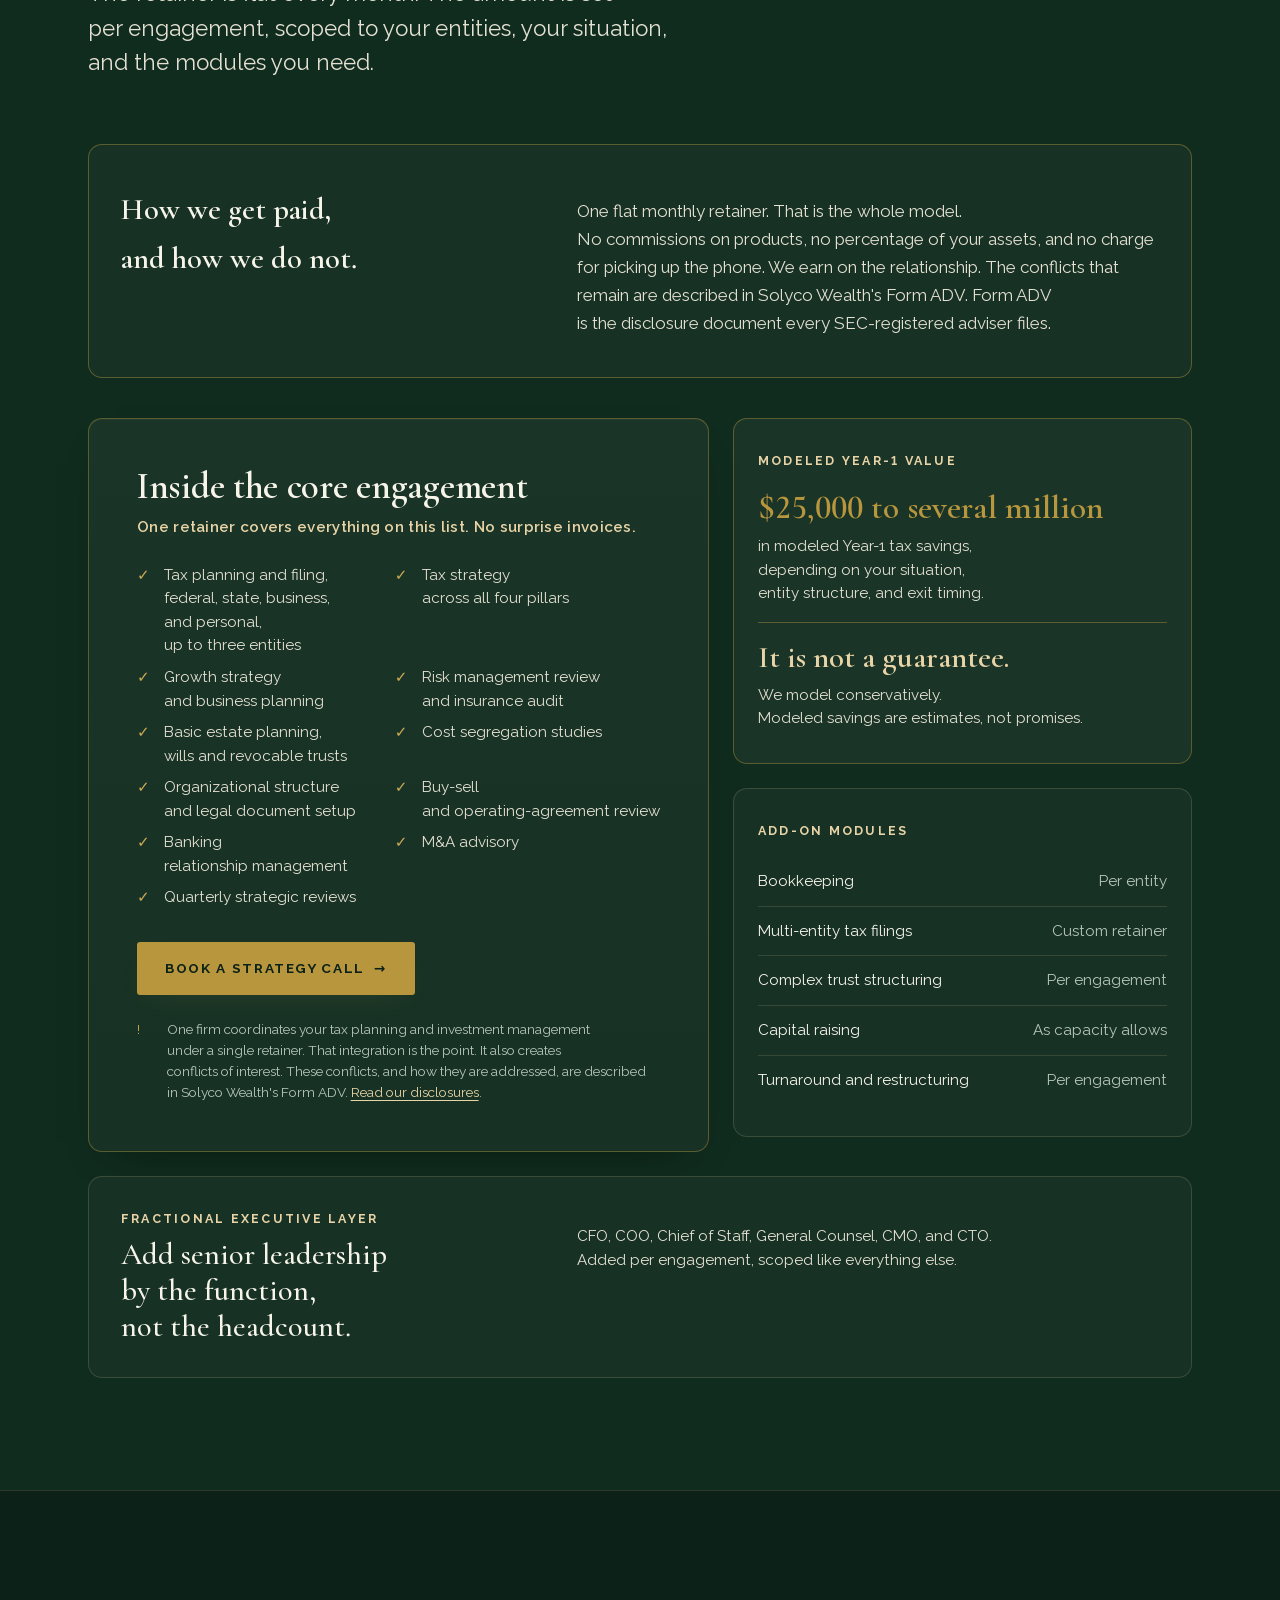
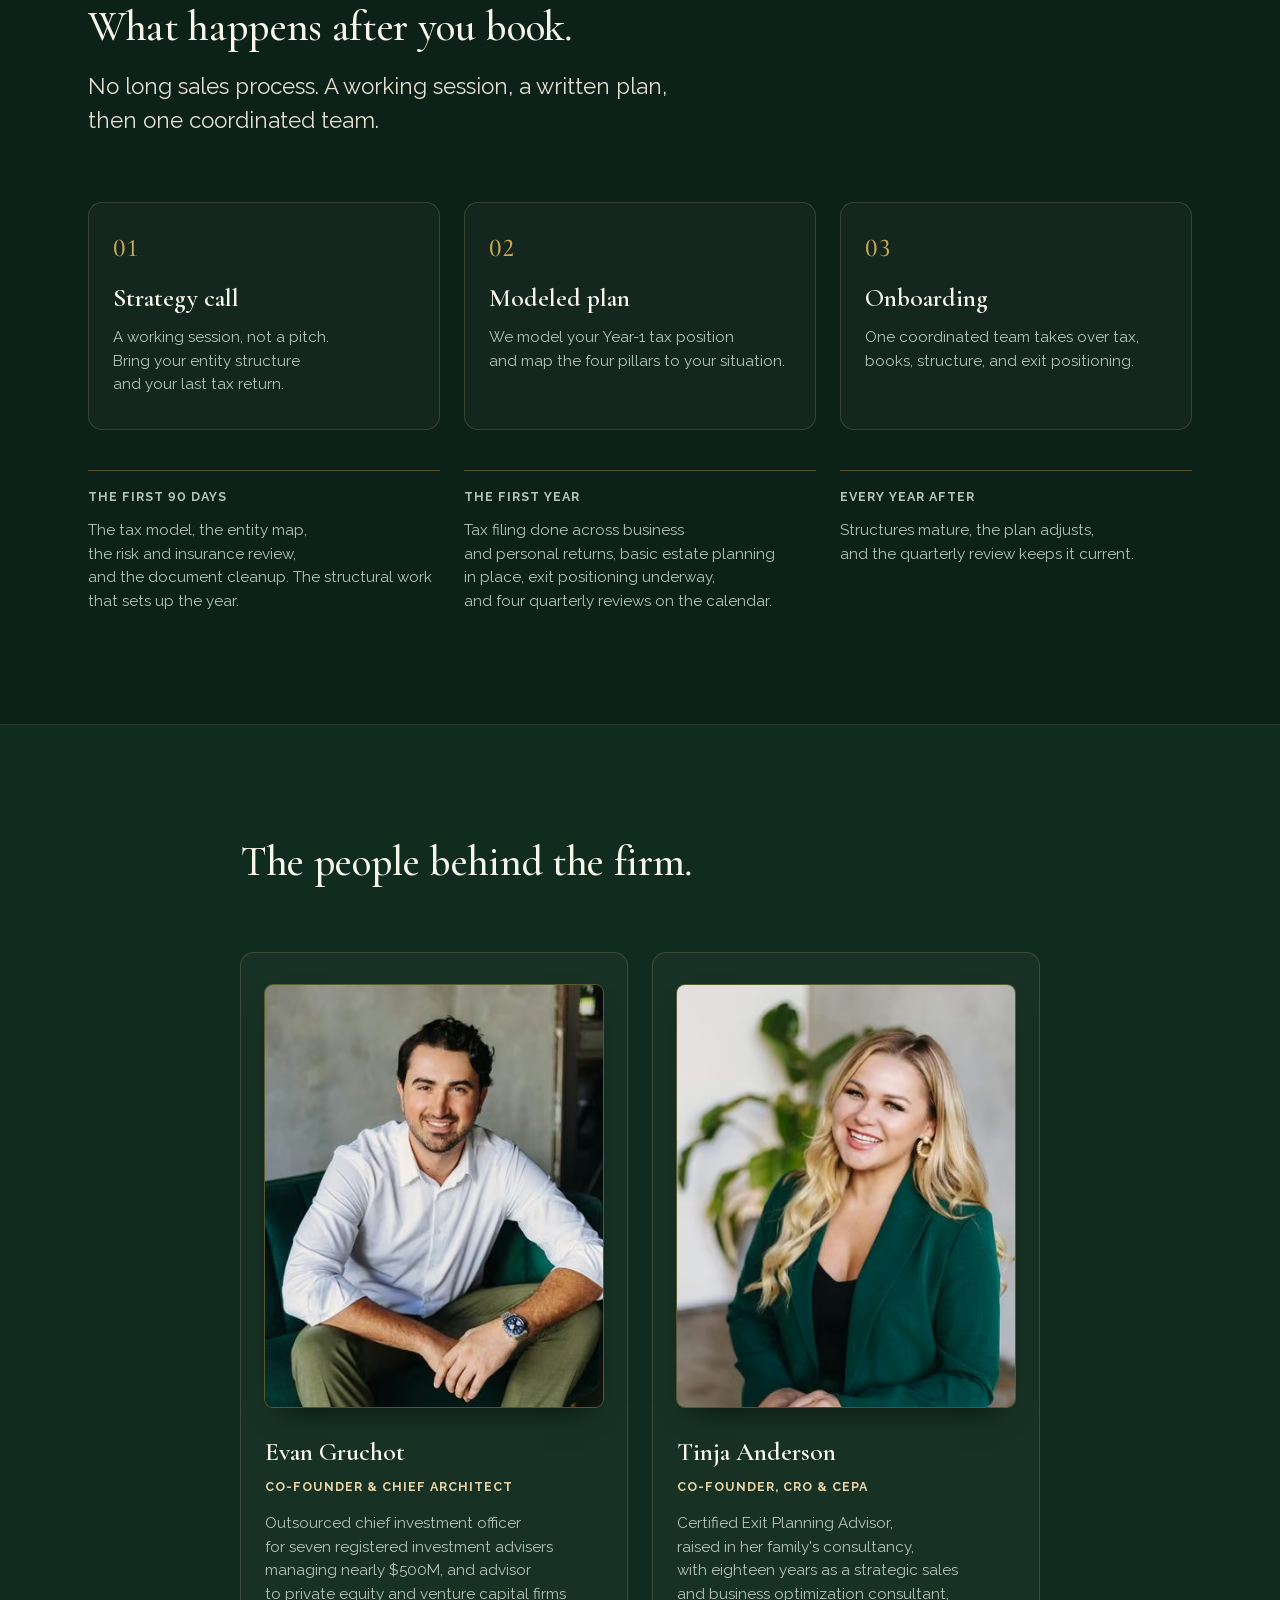
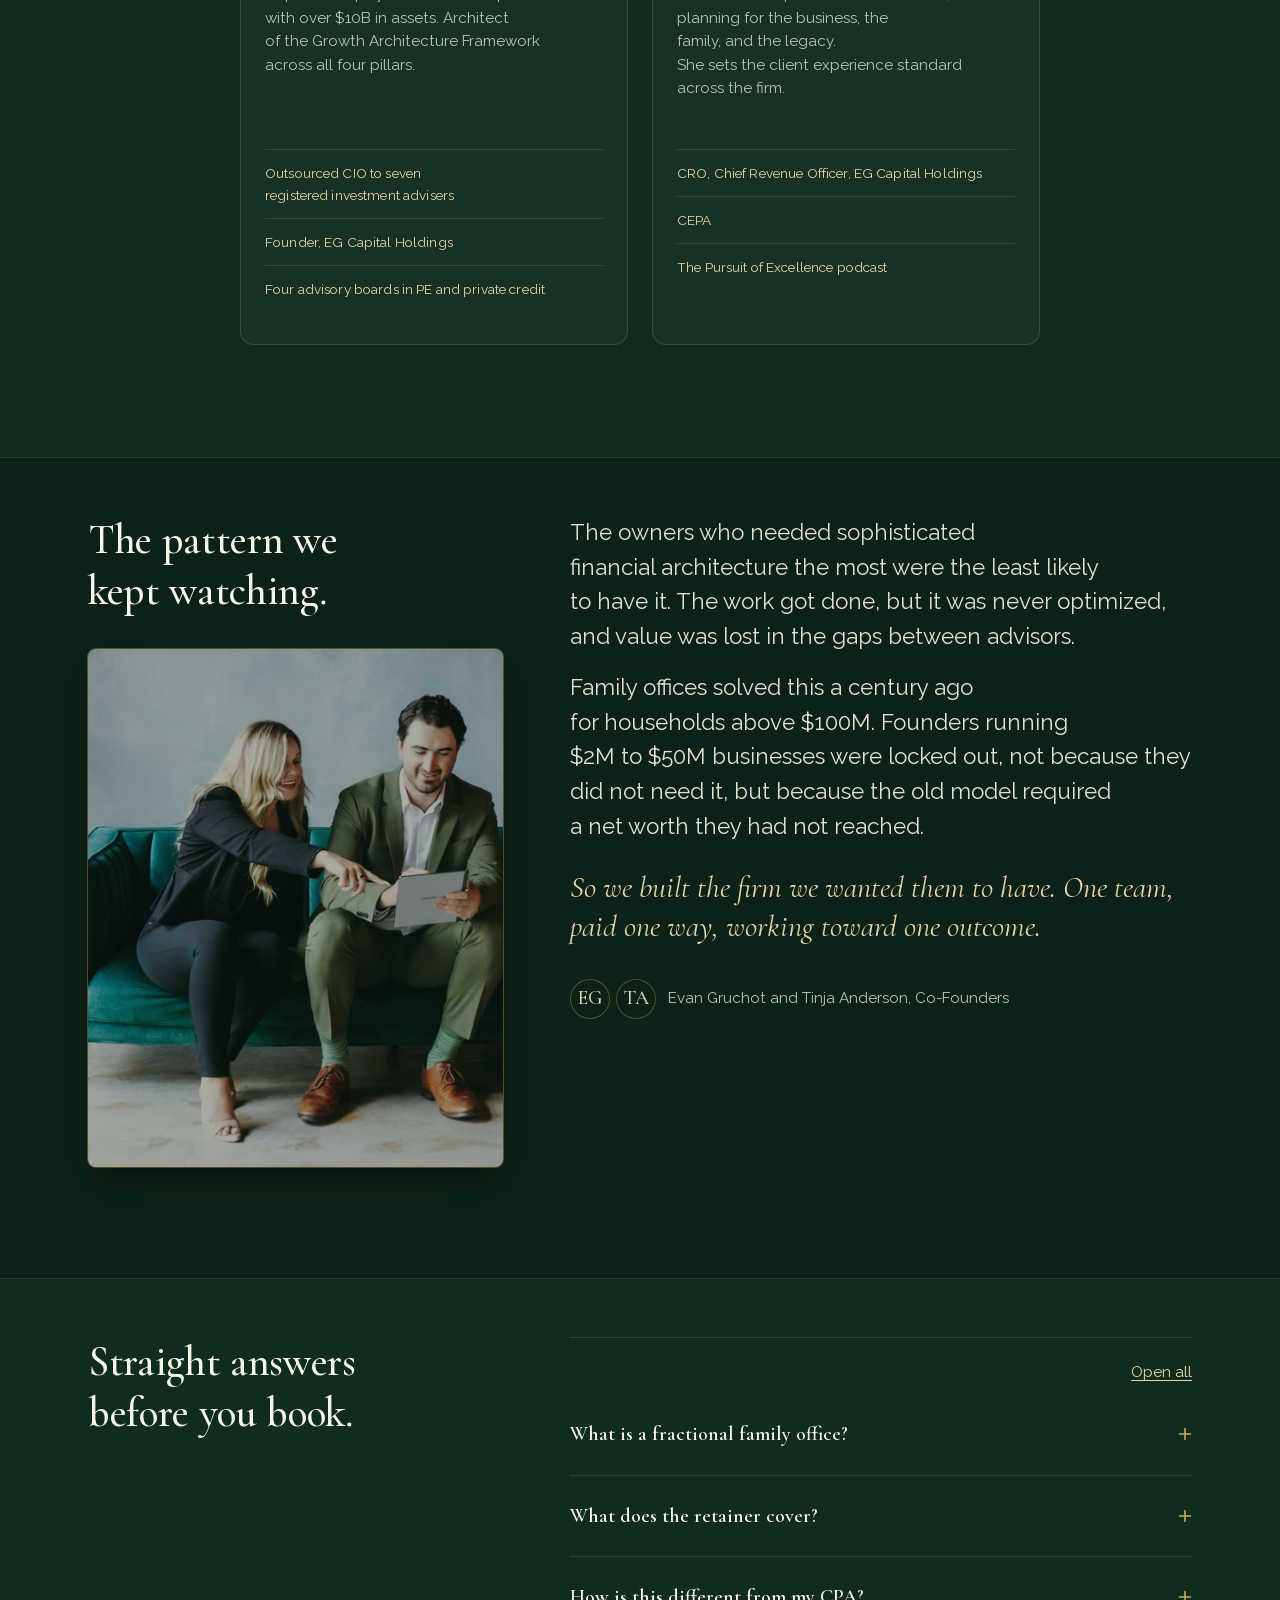
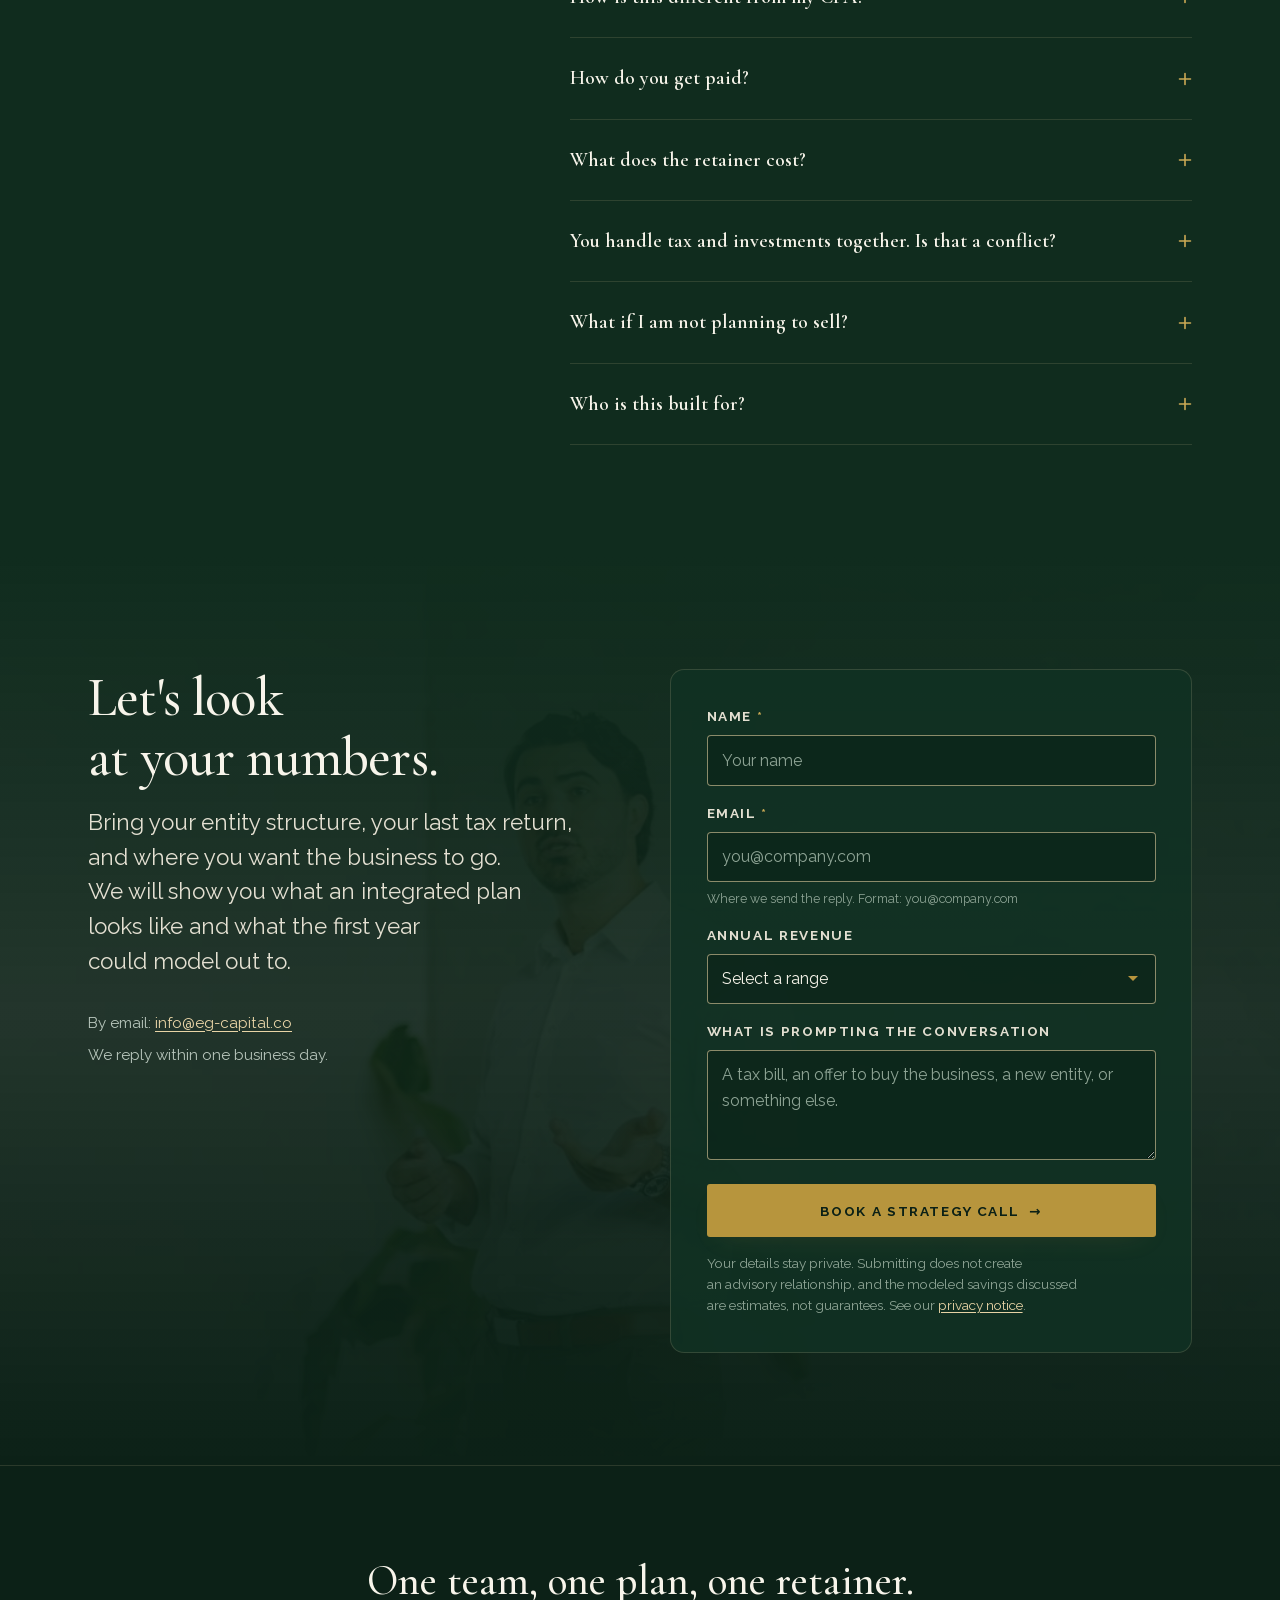
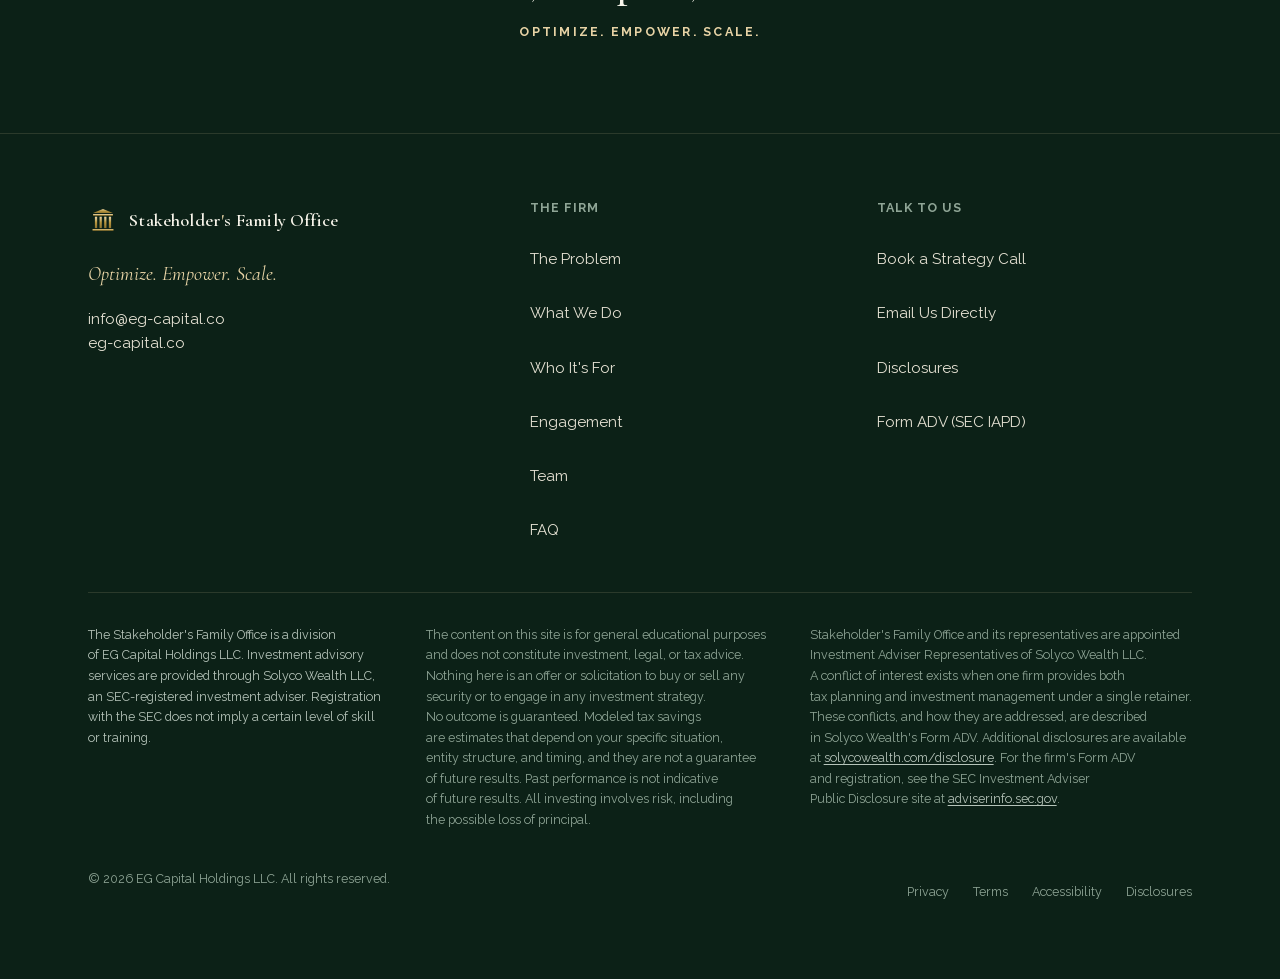
==== commit 8666f75a: "staging: rebuild from source" ====
--- a/index.html
+++ b/index.html
@@ -455,10 +455,10 @@
             <!-- Expanded in place: the acronym now appears only in the credentials row
                  below, which is the one place it is spelled out. -->
             <p class="role">Co-Founder, CRO &amp; CEPA</p>
-            <p>Eighteen years as a strategic sales <span class="nb">and business optimization consultant,</span> <span class="nb">raised in her family's consultancy.</span> <span class="nb">Certified Exit Planning Advisor,</span> planning <span class="nb">for the business,</span> the family, <span class="nb">and the legacy,</span> <span class="nb">and setting</span> <span class="nb">the client experience standard</span> <span class="nb">across the firm.</span></p>
+            <p><span class="nb">Certified Exit Planning Advisor,</span> <span class="nb">raised in her family's consultancy,</span> <span class="nb">with eighteen years</span> as a strategic sales <span class="nb">and business optimization consultant,</span> planning <span class="nb">for the business,</span> the family, <span class="nb">and the legacy.</span> <span class="nb">She sets the client experience standard</span> <span class="nb">across the firm.</span></p>
             <ul class="creds">
               <li>CRO, Chief Revenue Officer, <span class="nb">EG Capital Holdings</span></li>
-              <li>CEPA, Certified Exit Planning Advisor</li>
+              <li>CEPA</li>
               <li>The Pursuit of Excellence podcast</li>
             </ul>
           </article>
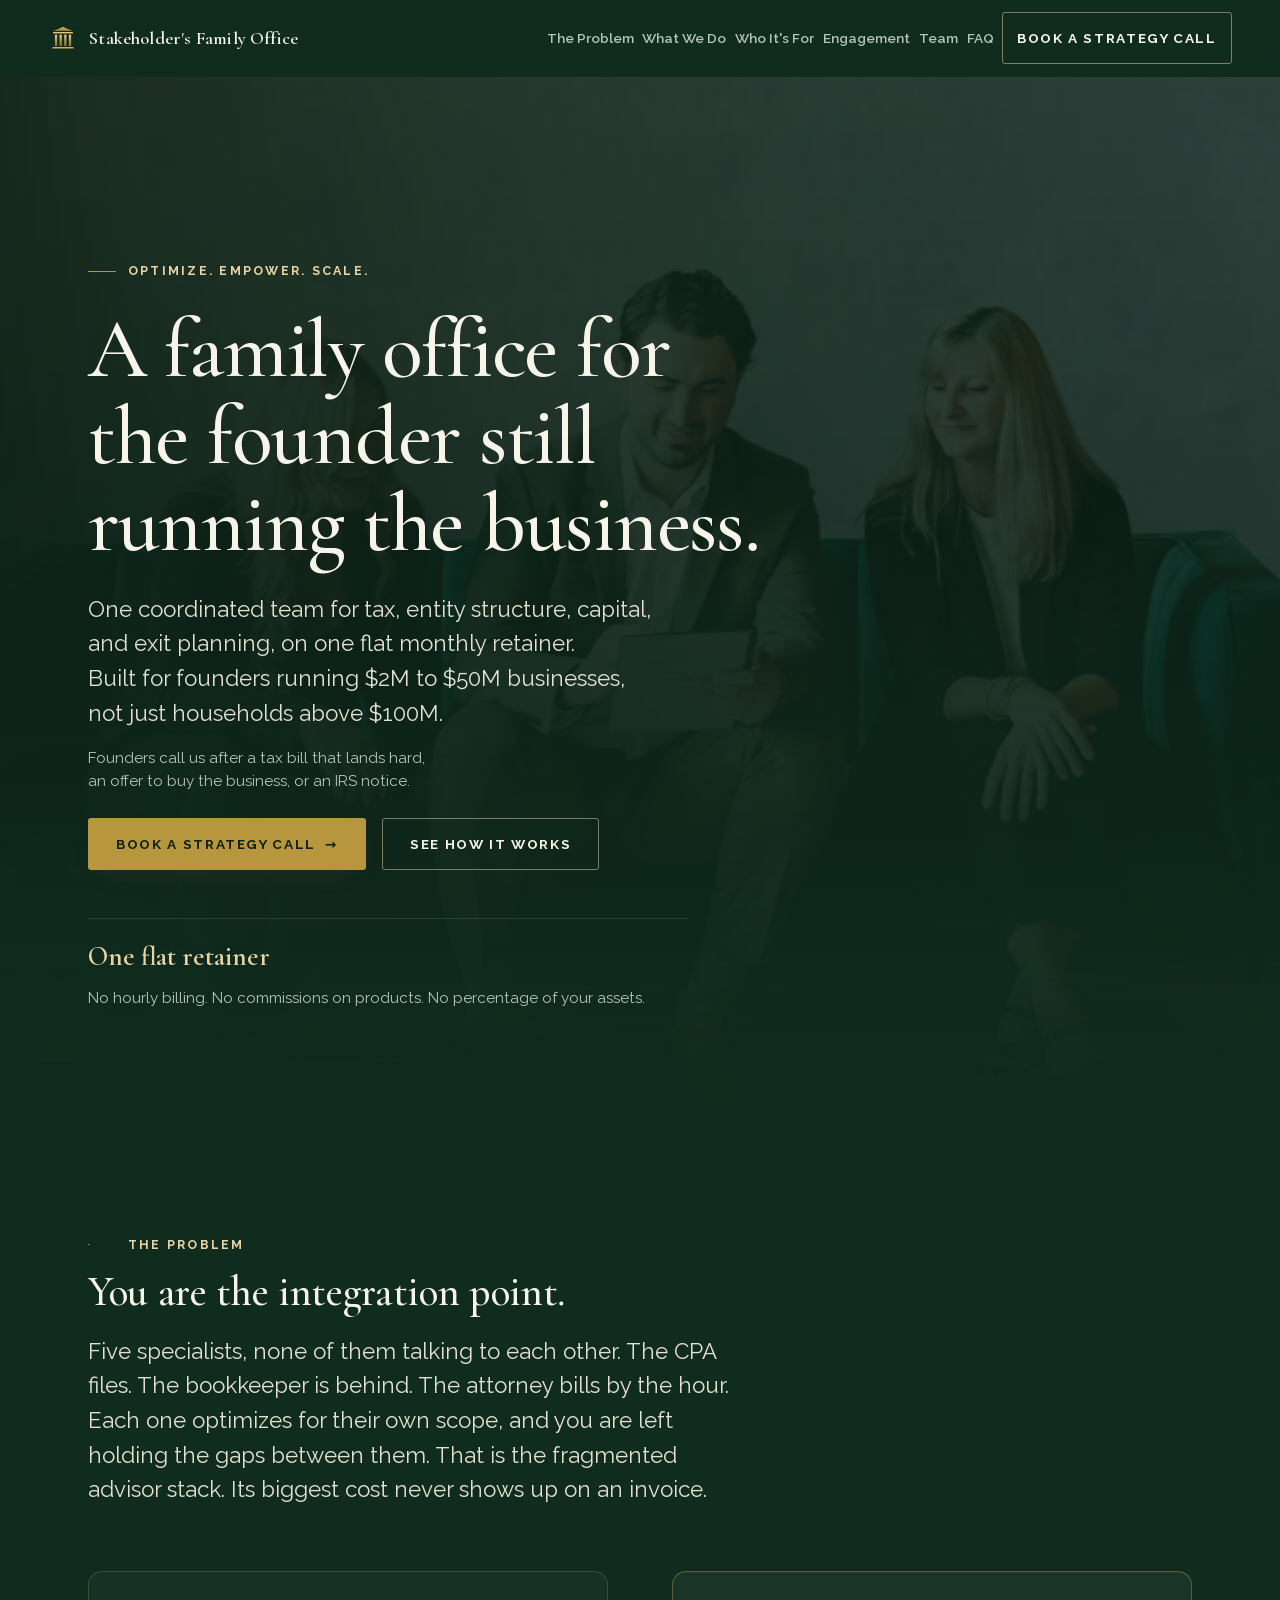
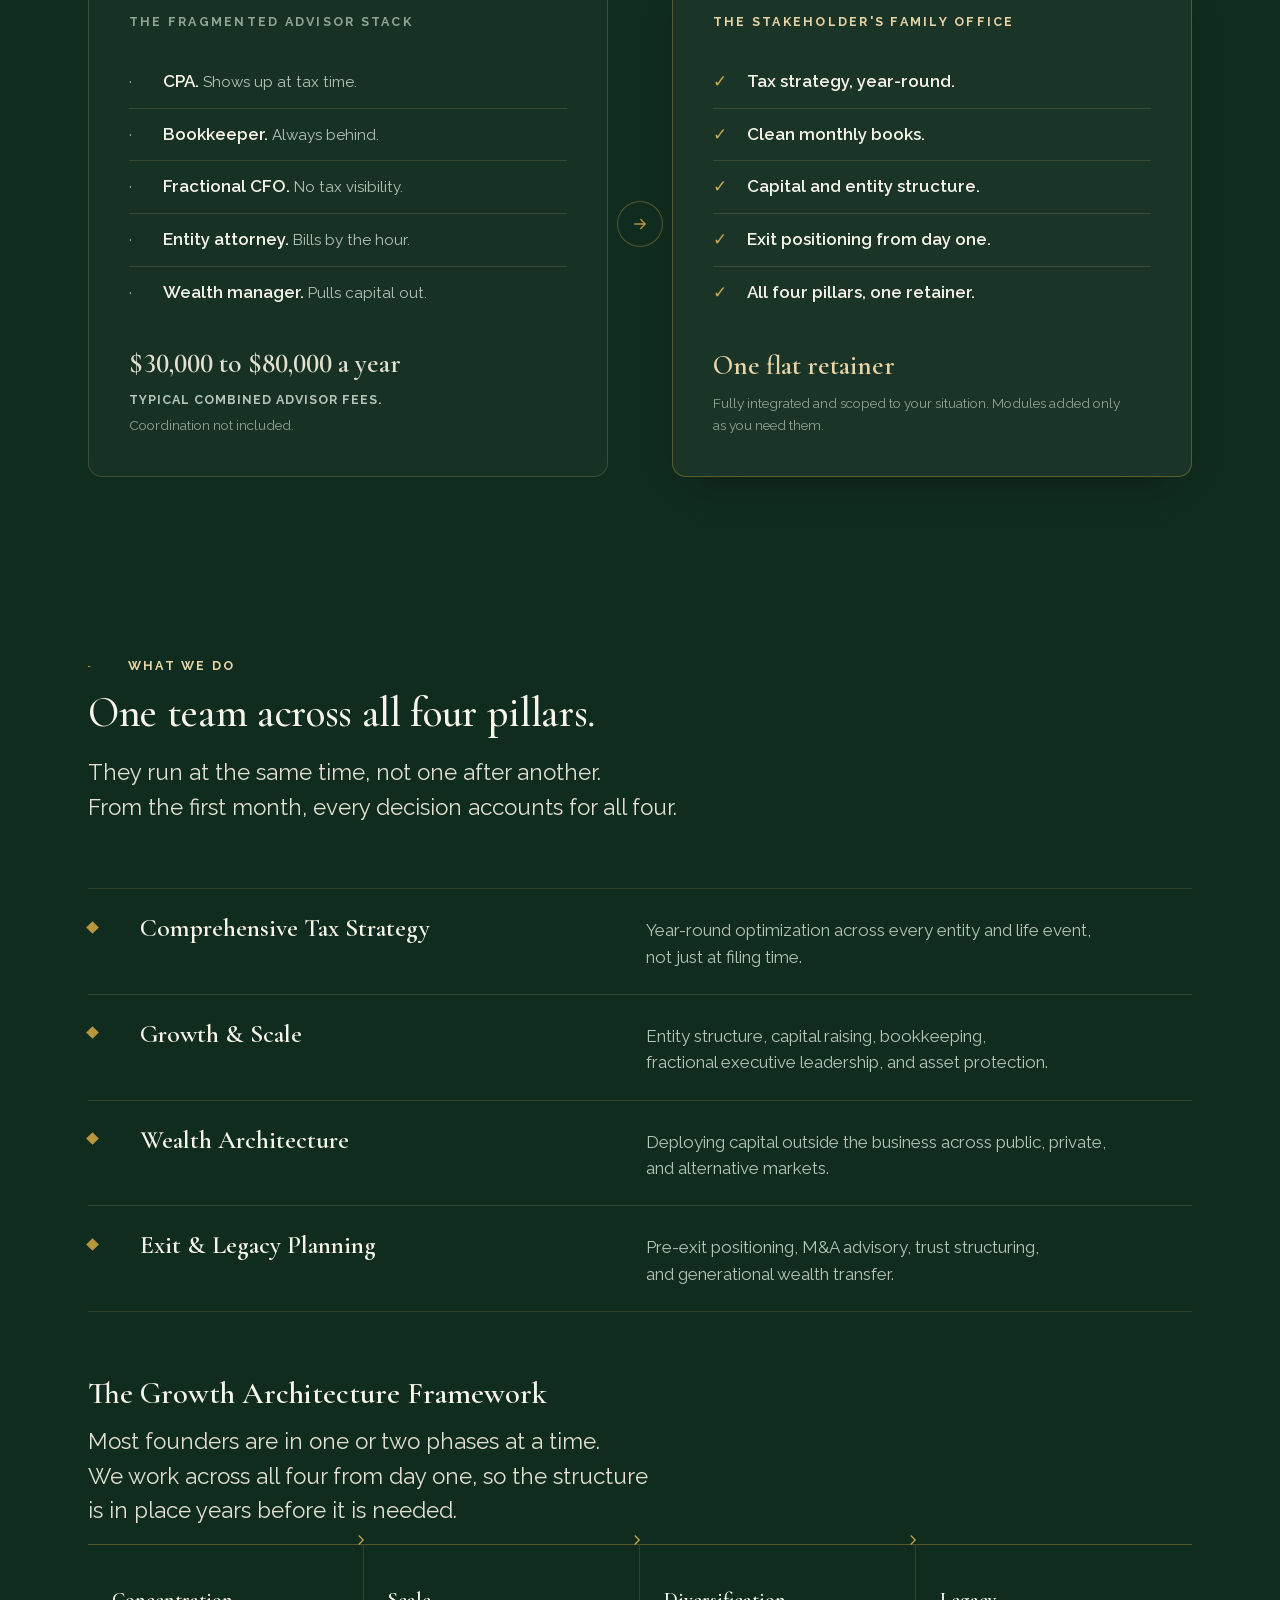
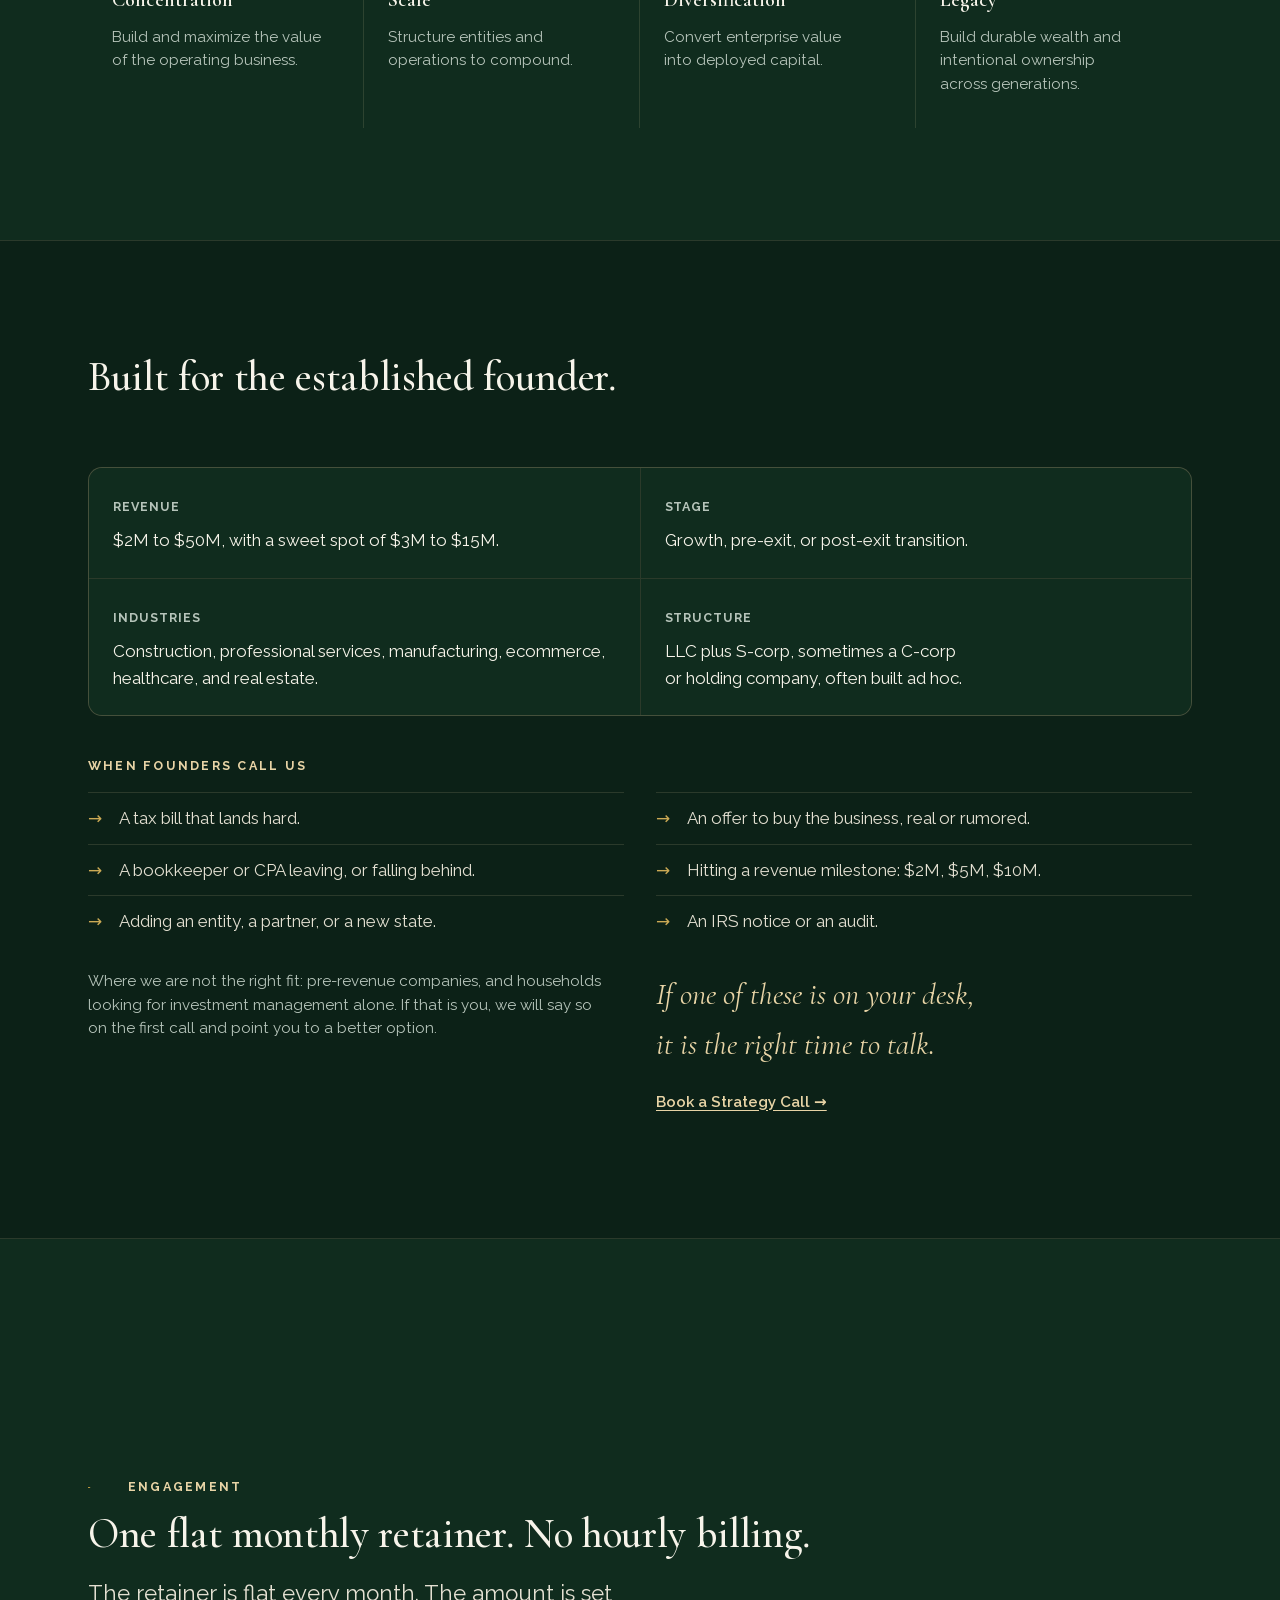
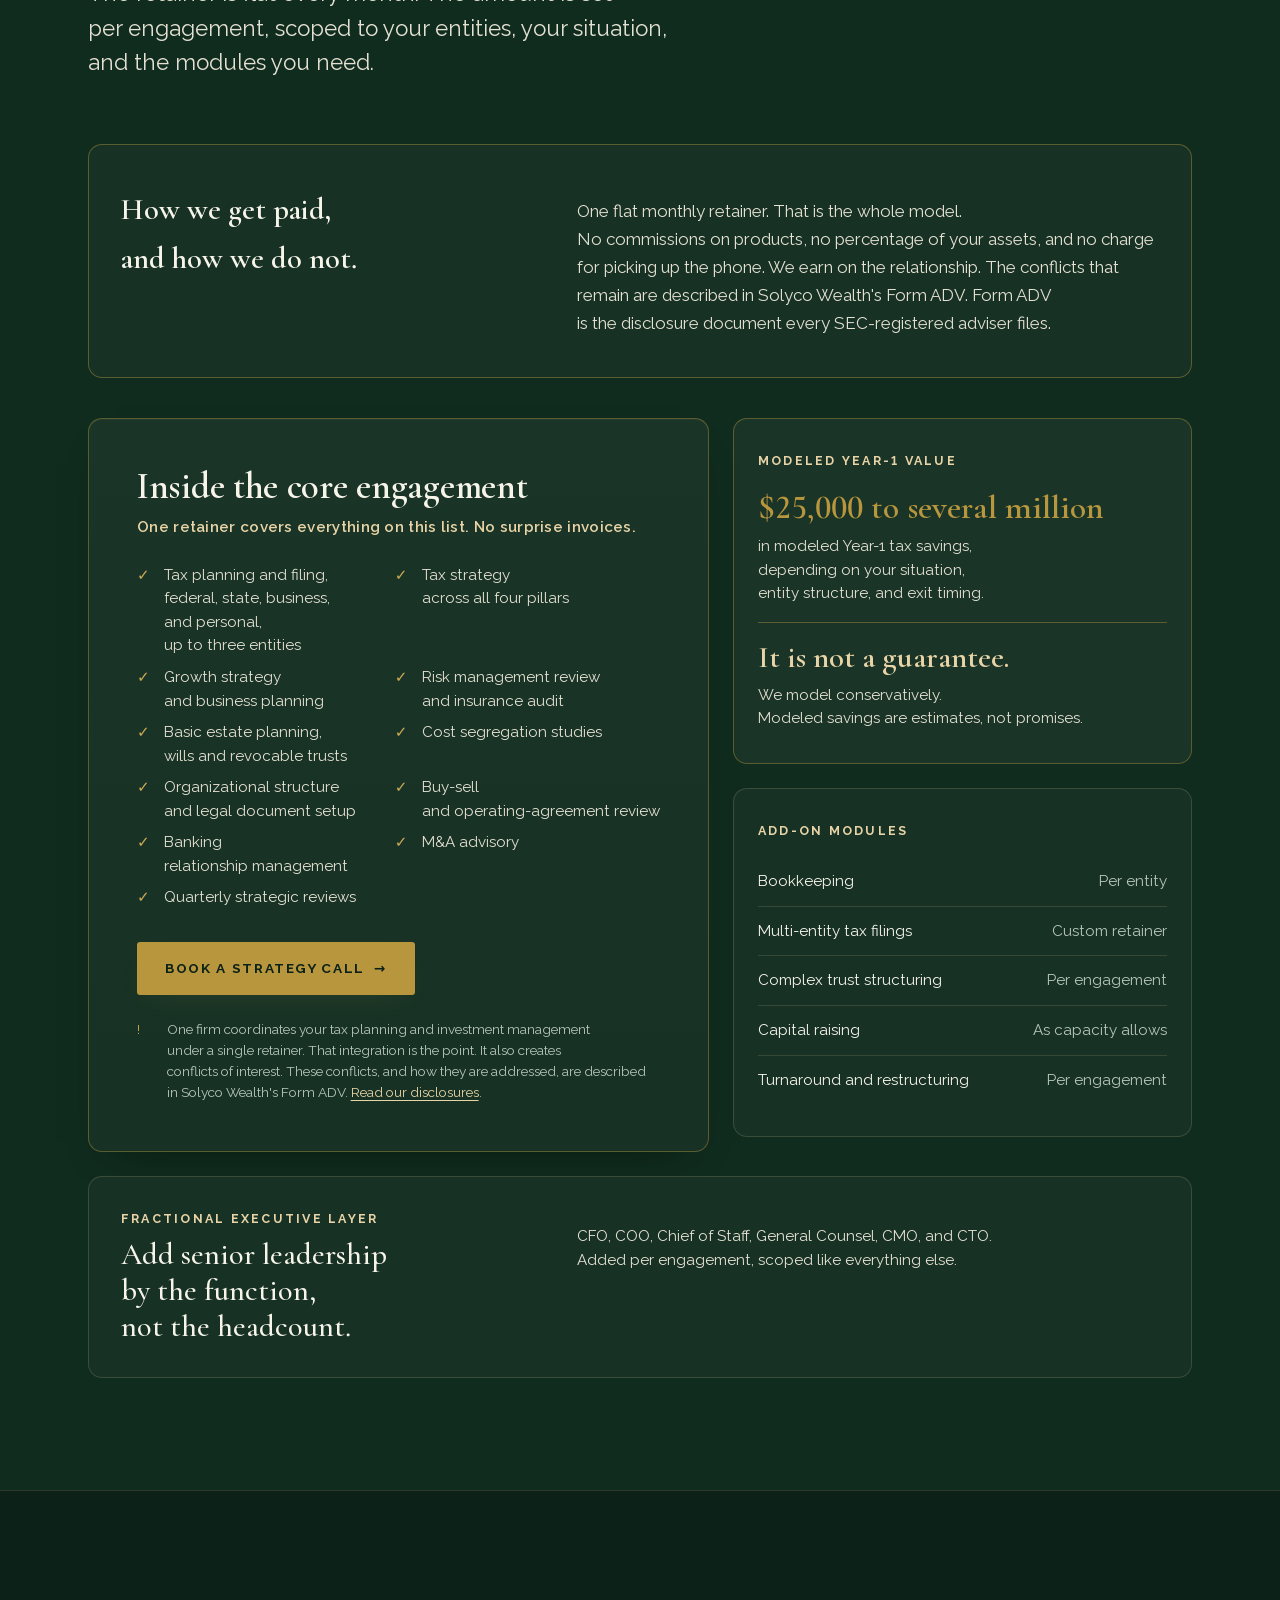
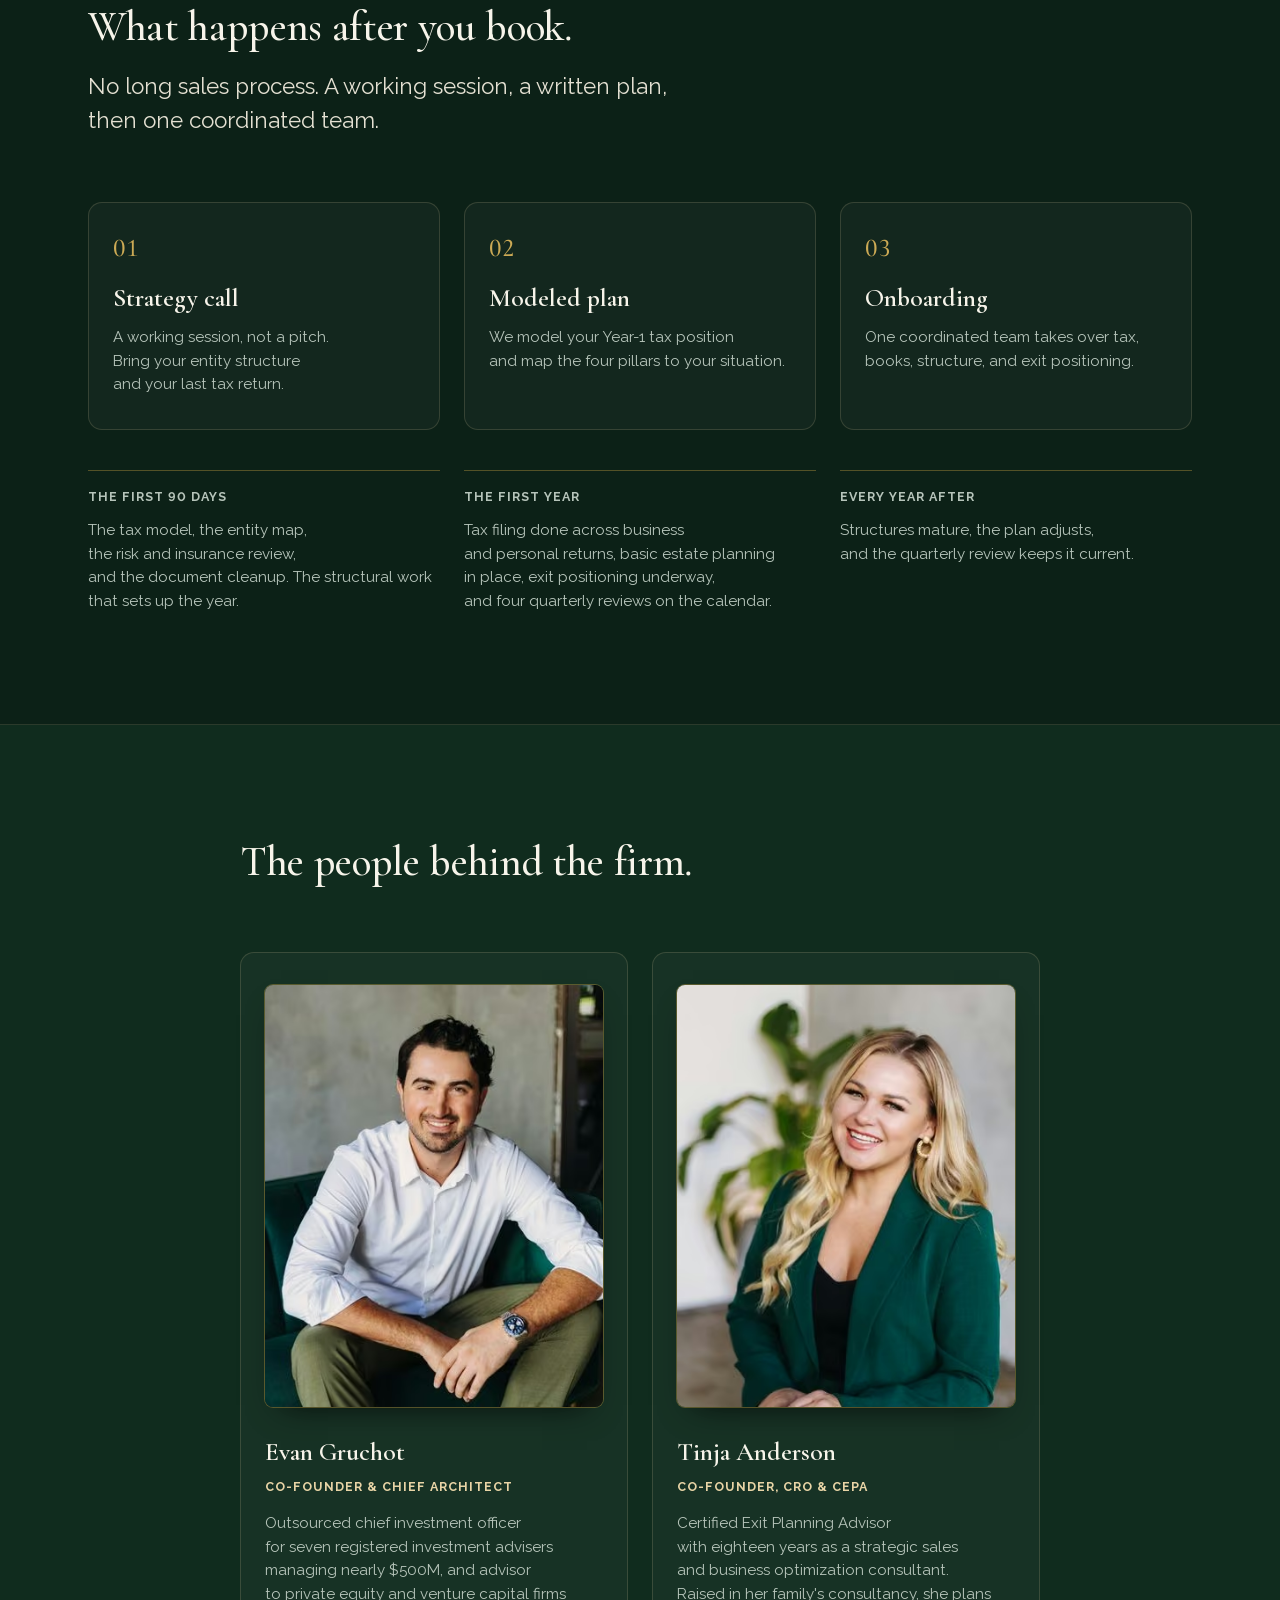
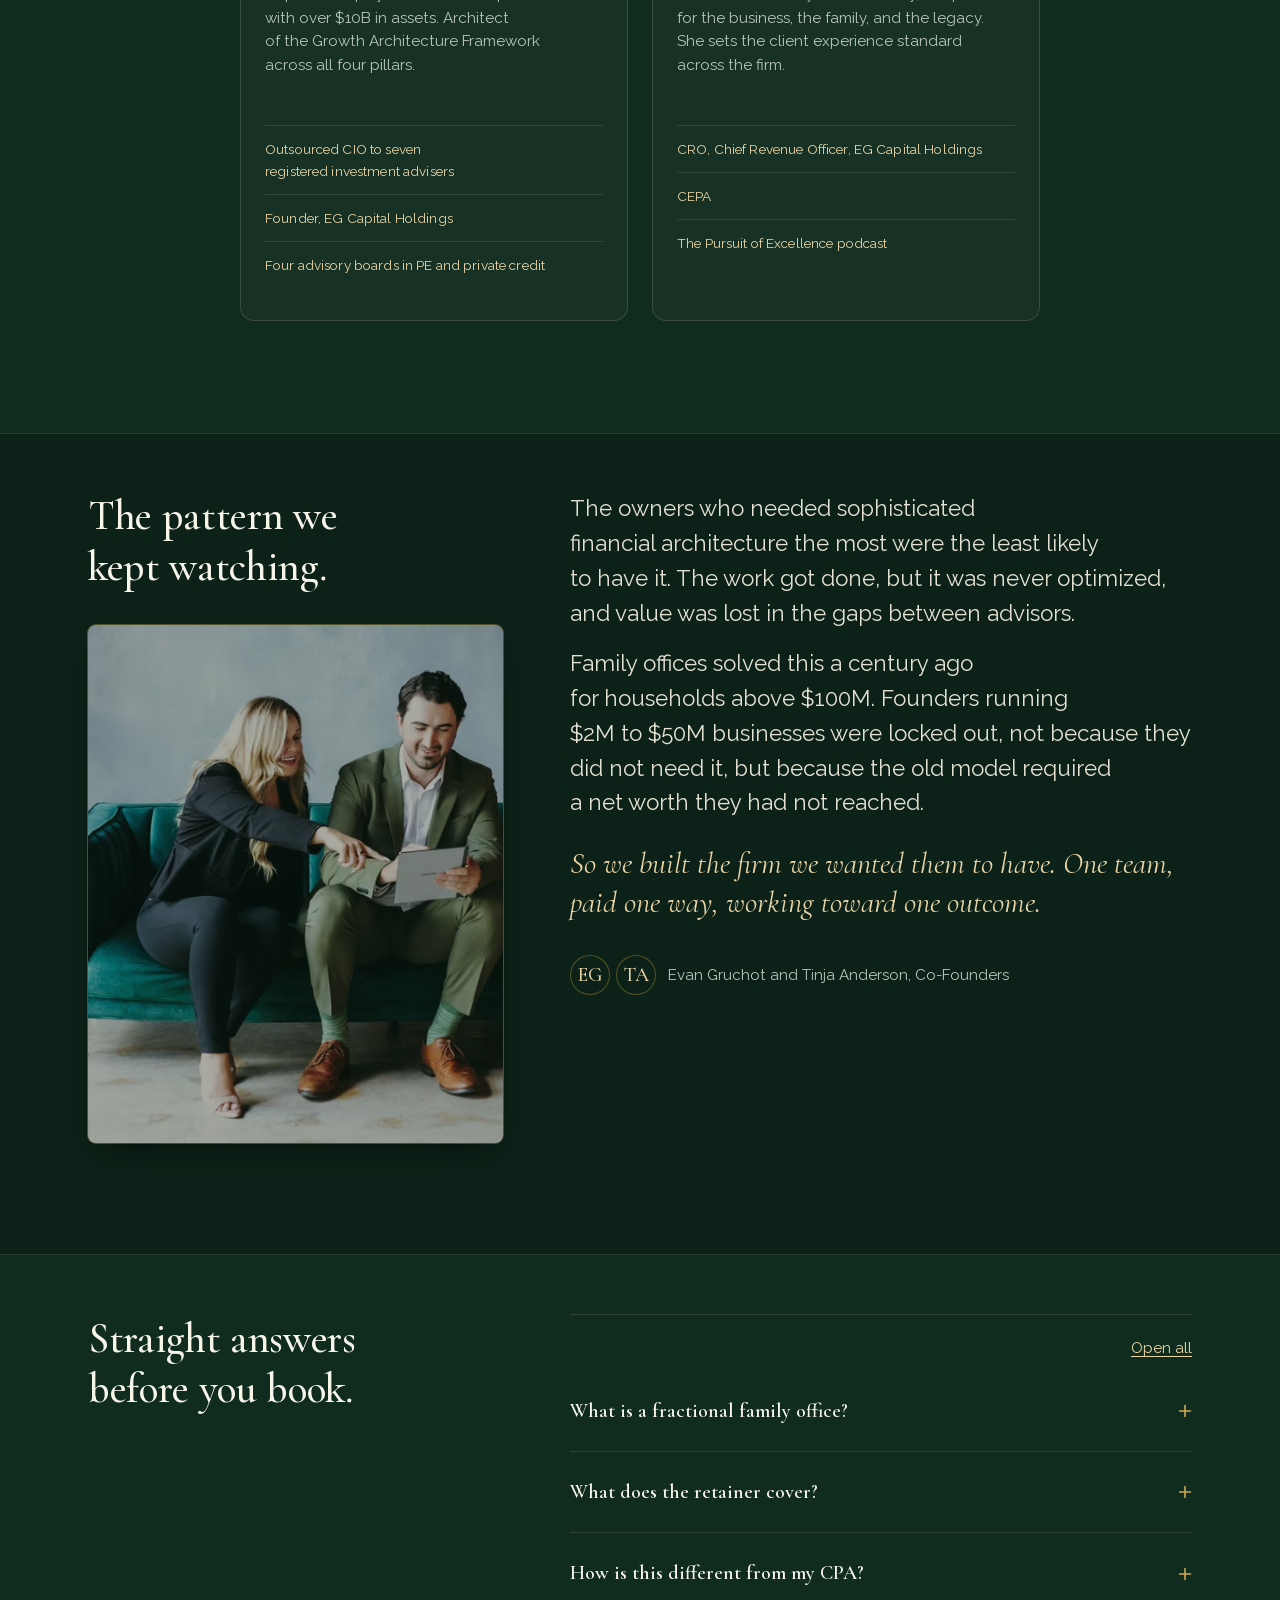
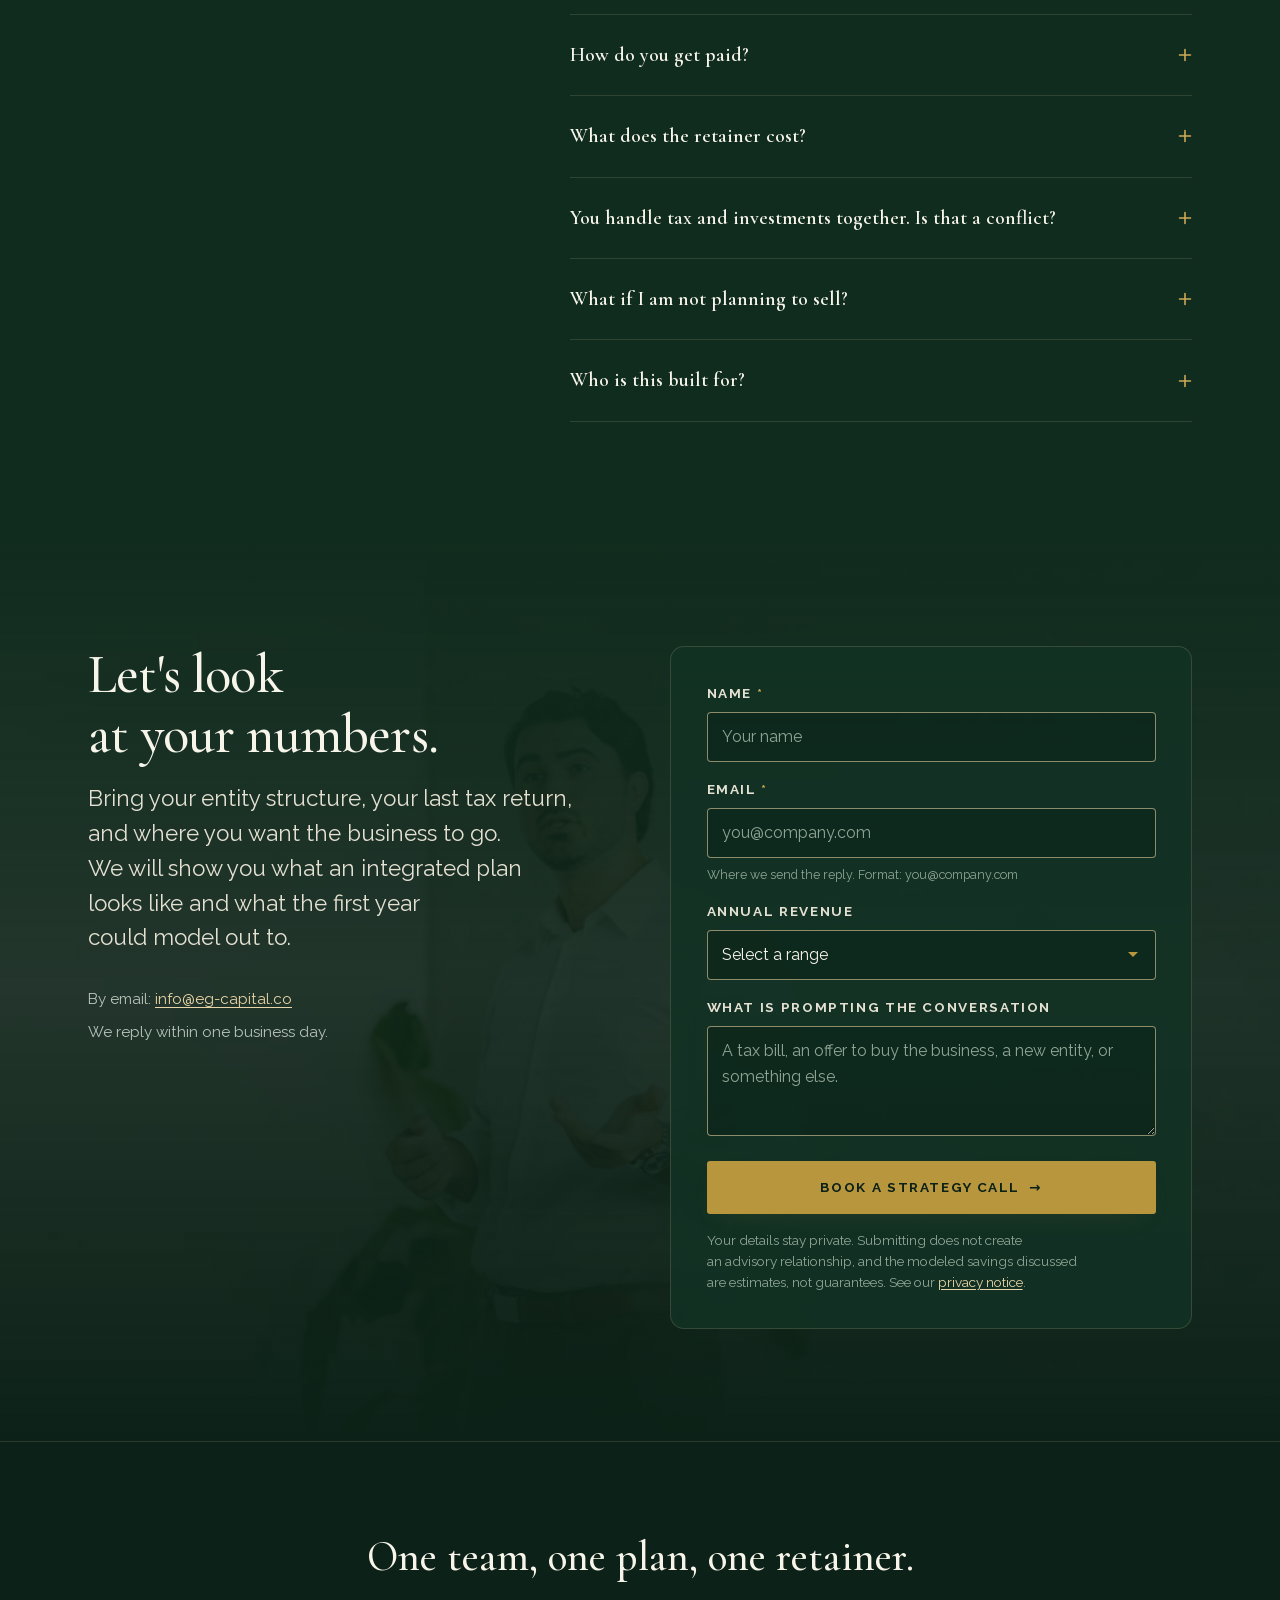
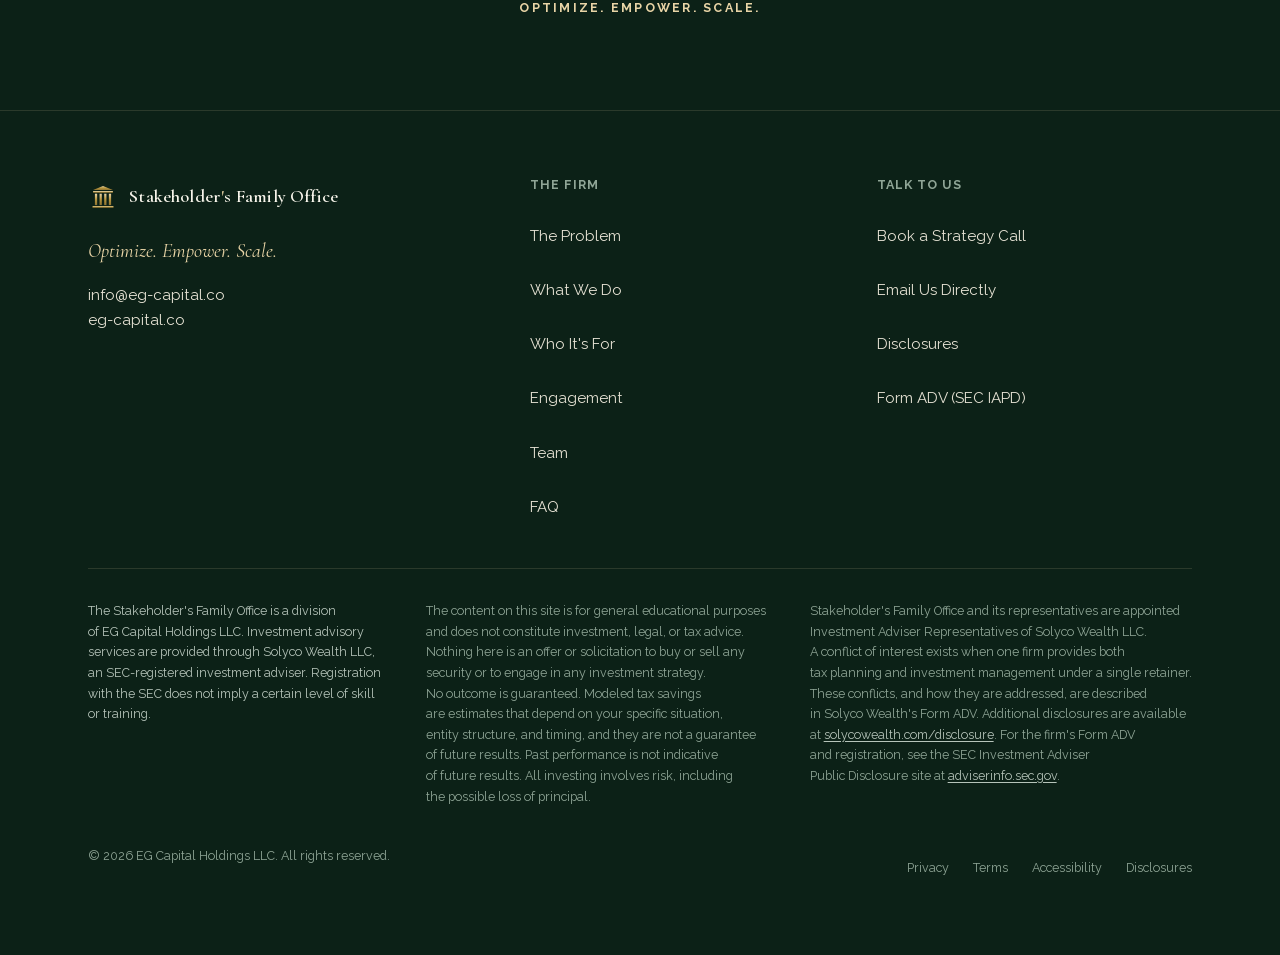
==== commit 1ef31081: "staging: rebuild from source" ====
--- a/index.html
+++ b/index.html
@@ -455,7 +455,7 @@
             <!-- Expanded in place: the acronym now appears only in the credentials row
                  below, which is the one place it is spelled out. -->
             <p class="role">Co-Founder, CRO &amp; CEPA</p>
-            <p><span class="nb">Certified Exit Planning Advisor,</span> <span class="nb">raised in her family's consultancy,</span> <span class="nb">with eighteen years</span> as a strategic sales <span class="nb">and business optimization consultant,</span> planning <span class="nb">for the business,</span> the family, <span class="nb">and the legacy.</span> <span class="nb">She sets the client experience standard</span> <span class="nb">across the firm.</span></p>
+            <p><span class="nb">Certified Exit Planning Advisor</span> <span class="nb">with eighteen years</span> as a strategic sales <span class="nb">and business optimization consultant.</span> <span class="nb">Raised in her family's consultancy,</span> <span class="nb">she plans</span> <span class="nb">for the business,</span> the family, <span class="nb">and the legacy.</span> <span class="nb">She sets the client experience standard</span> <span class="nb">across the firm.</span></p>
             <ul class="creds">
               <li>CRO, Chief Revenue Officer, <span class="nb">EG Capital Holdings</span></li>
               <li>CEPA</li>
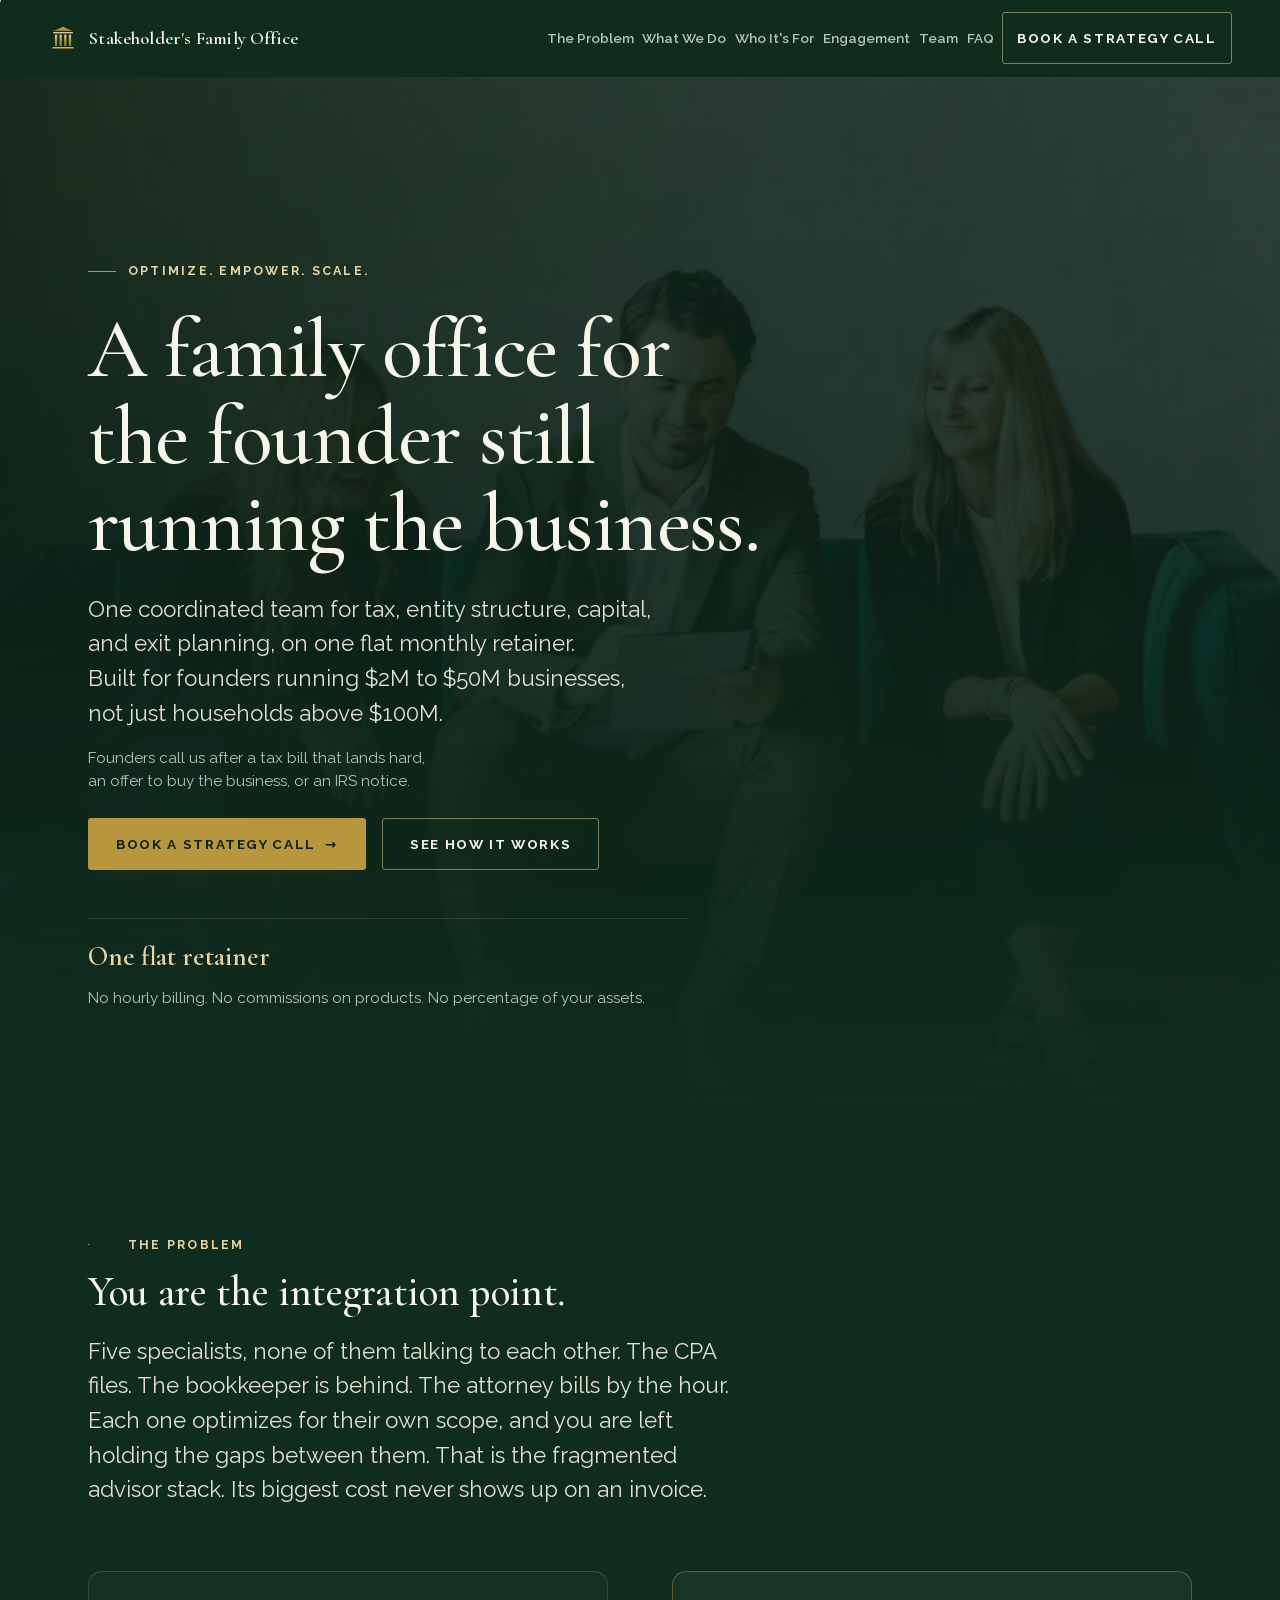
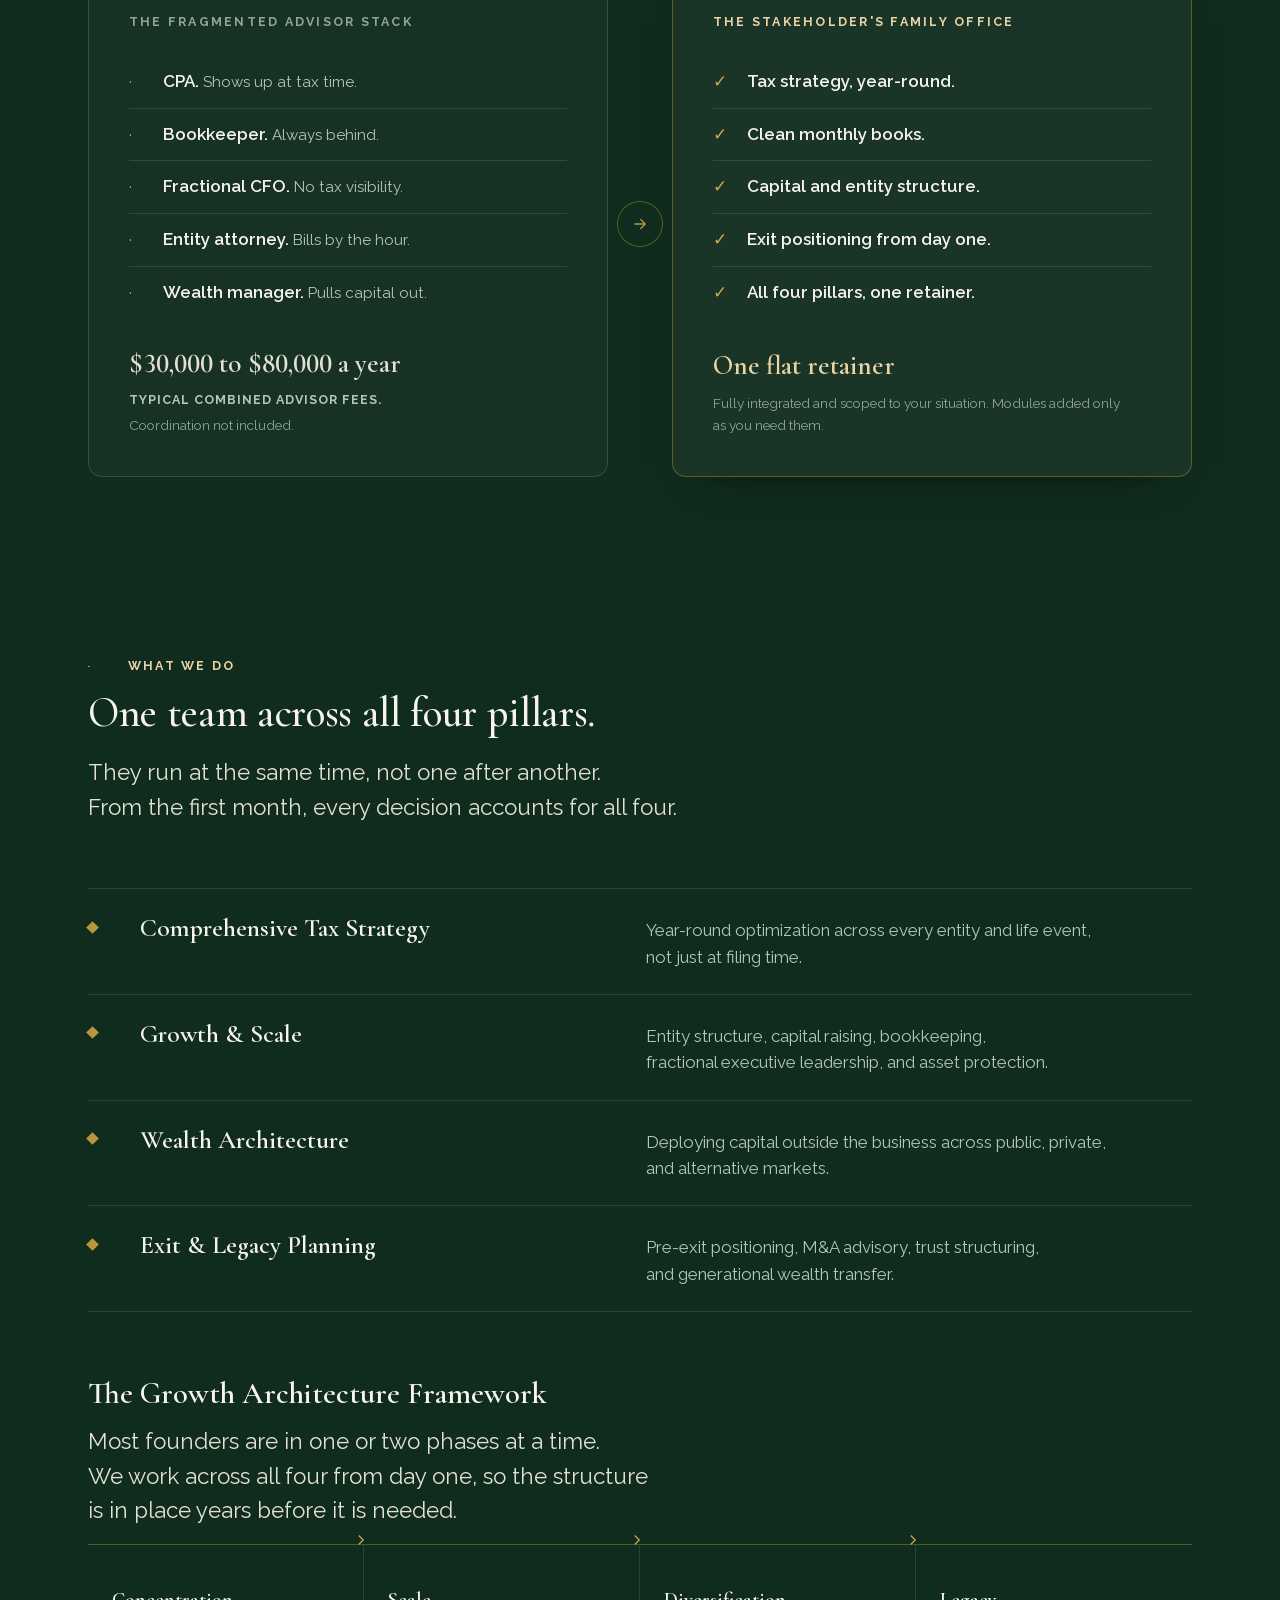
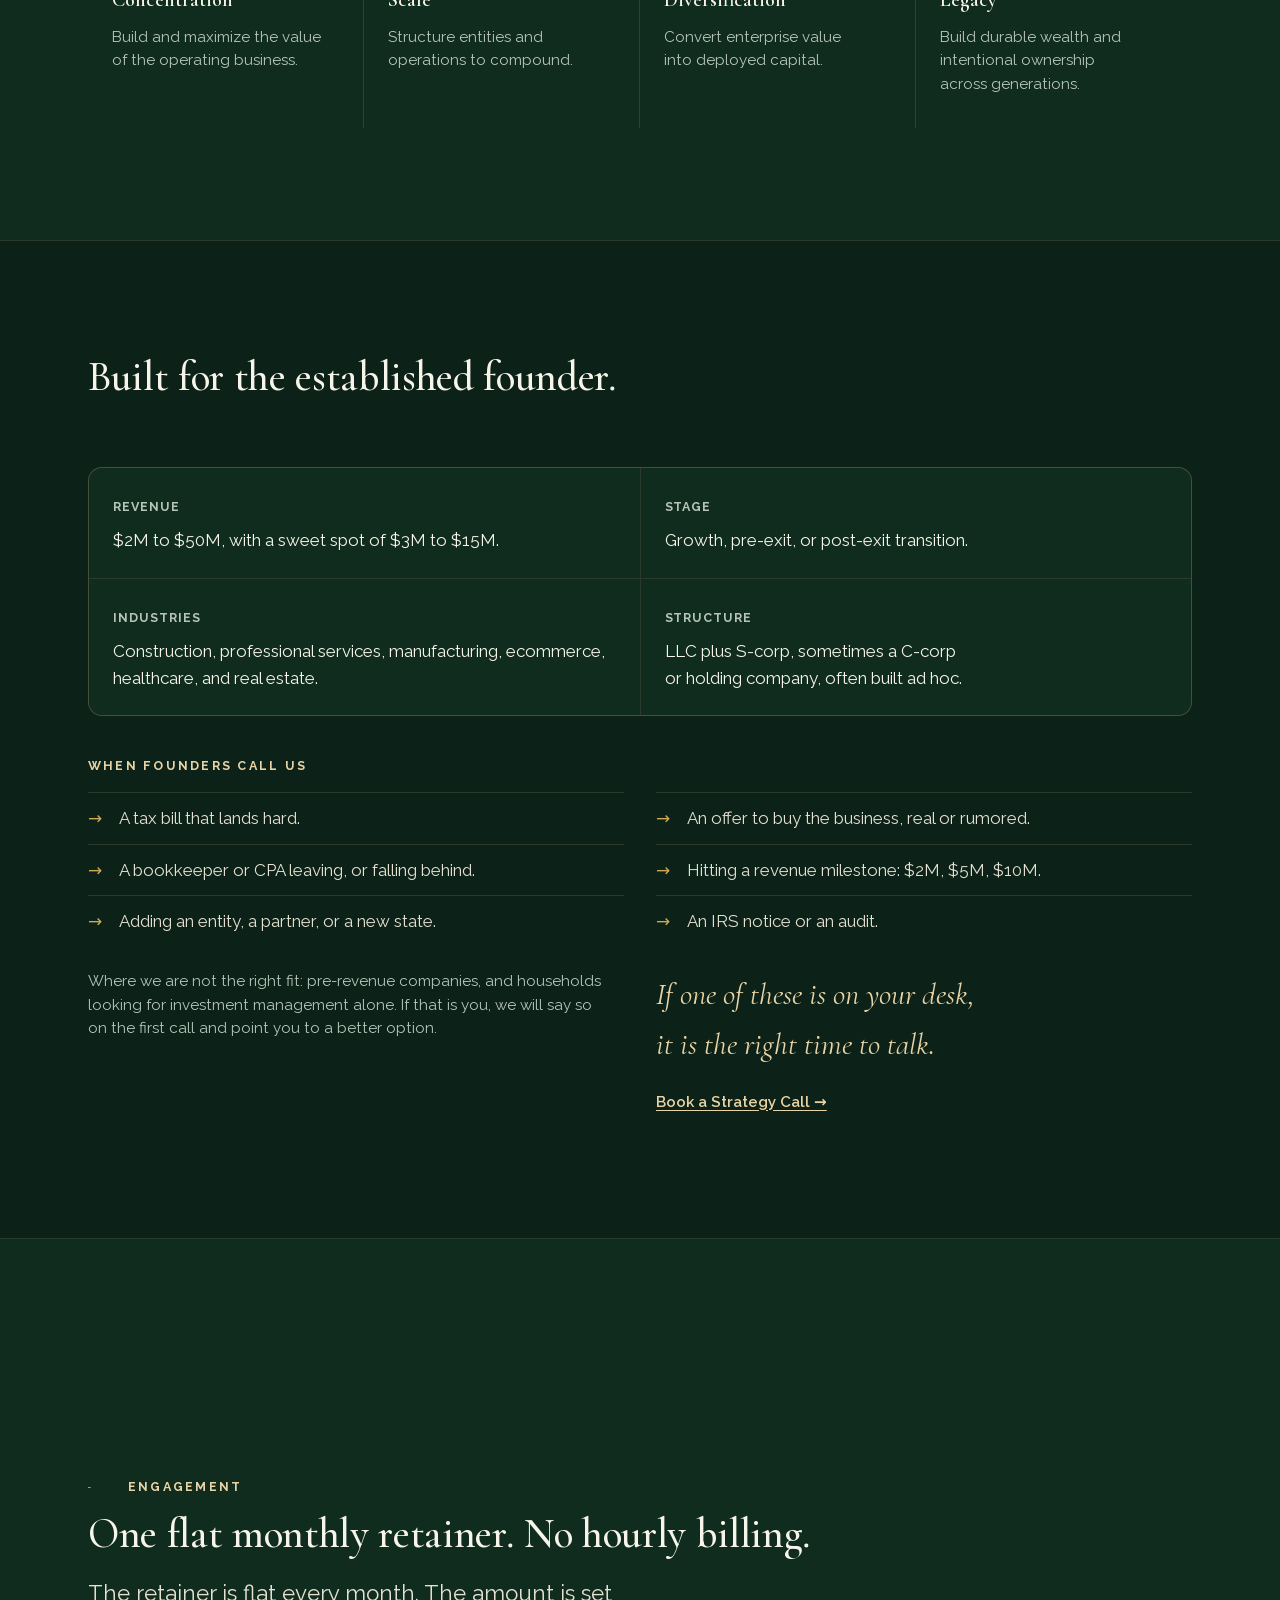
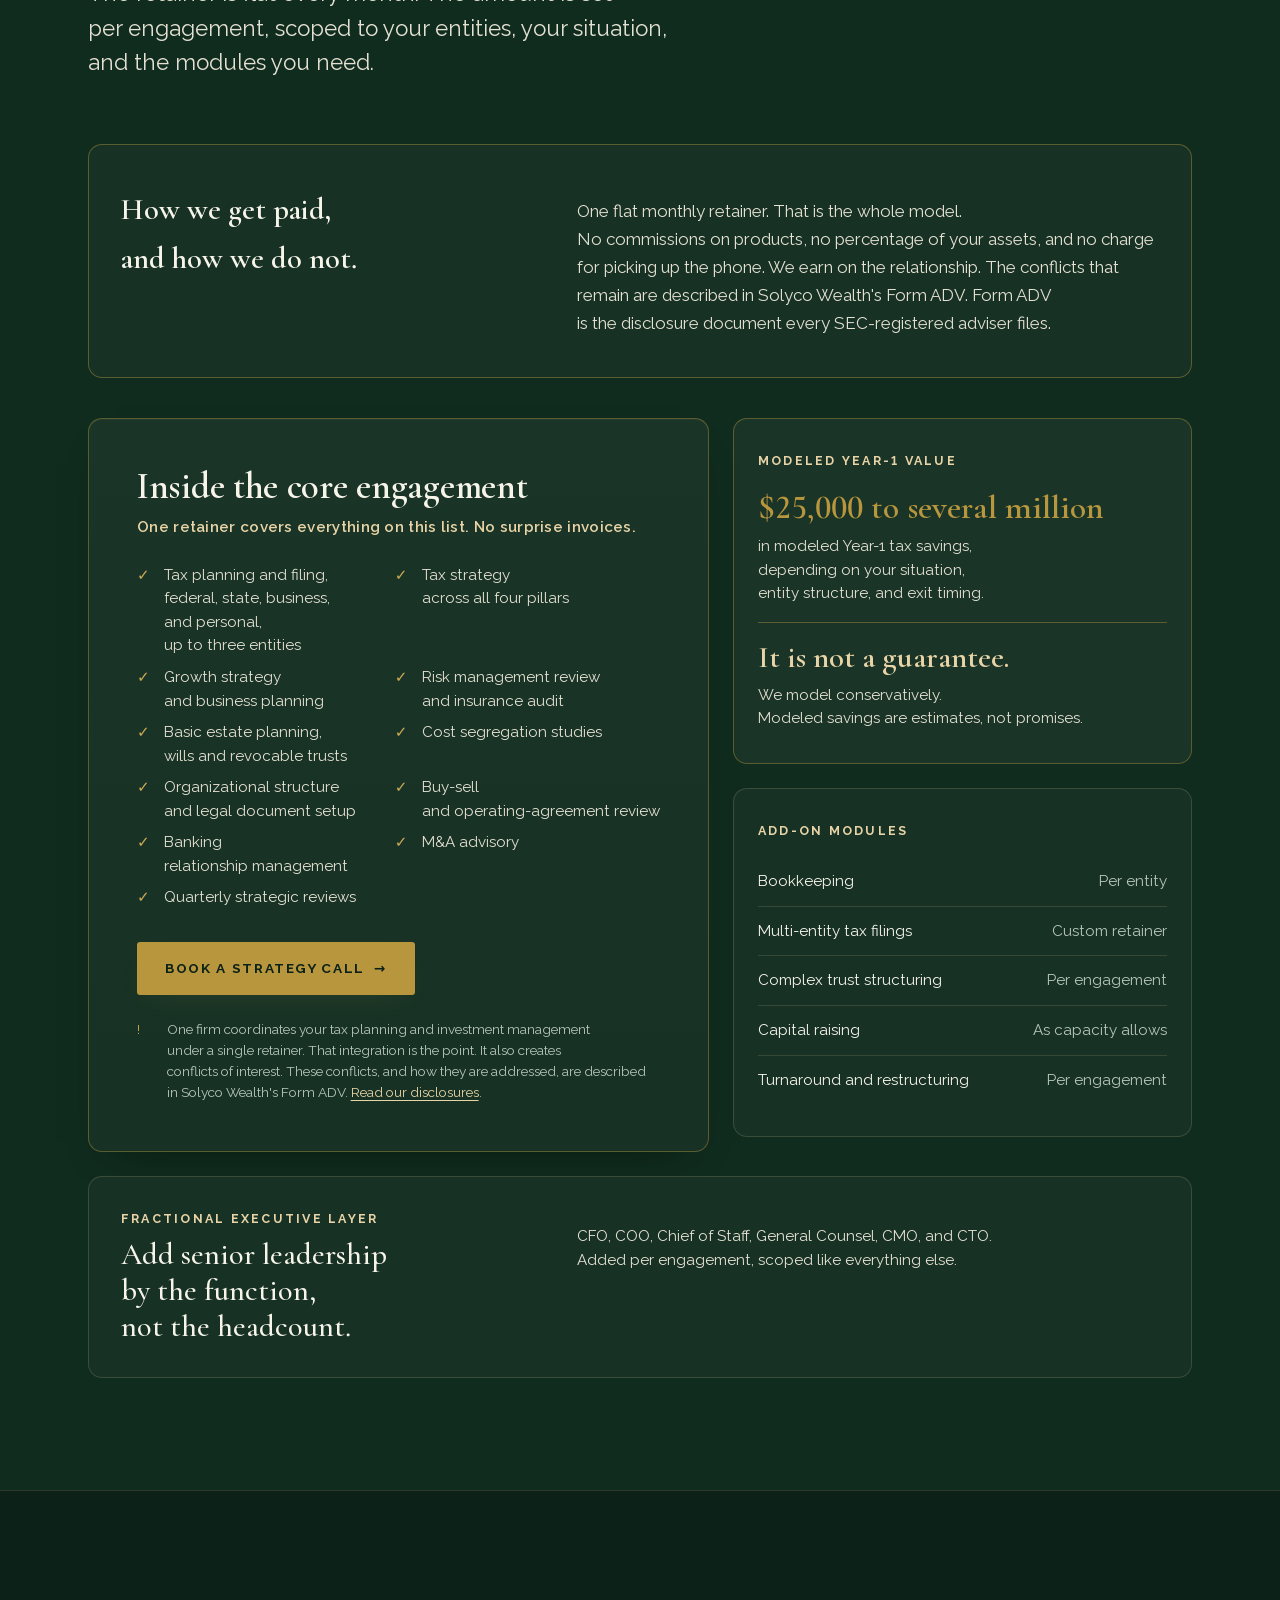
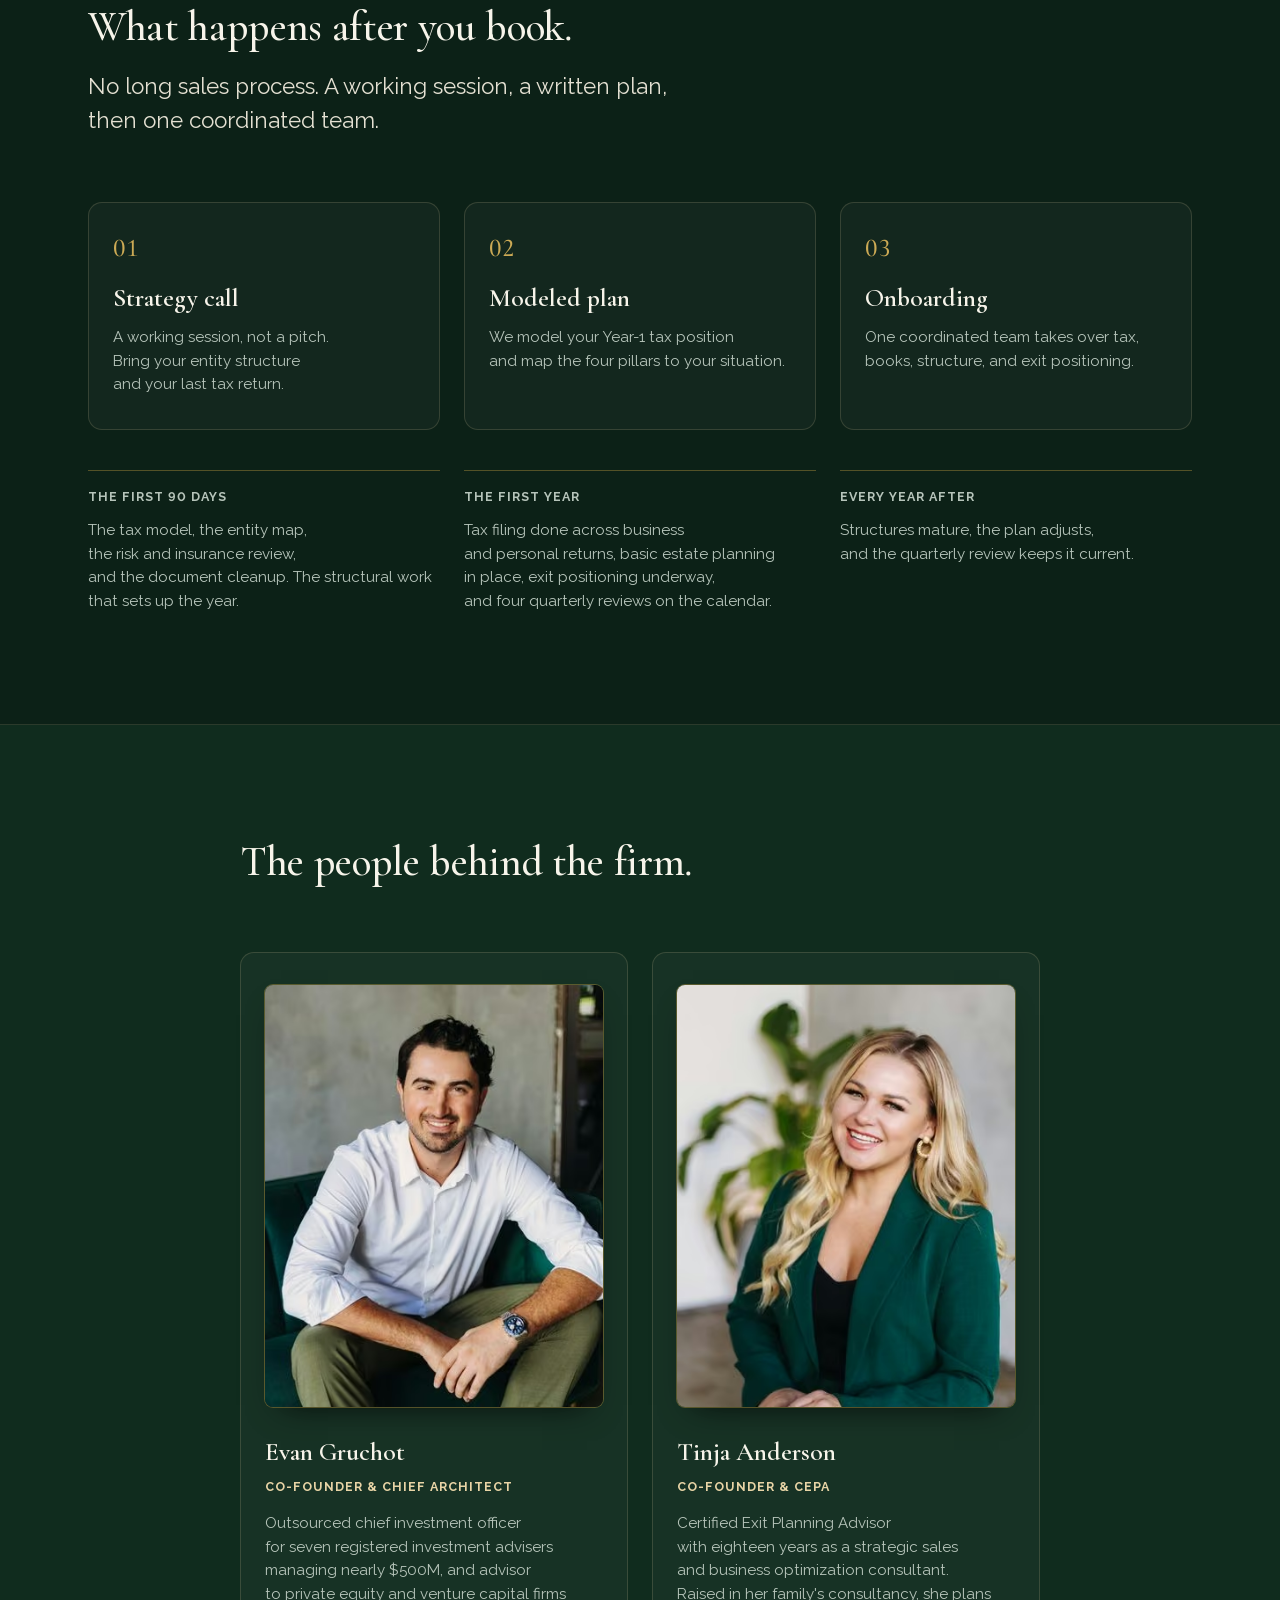
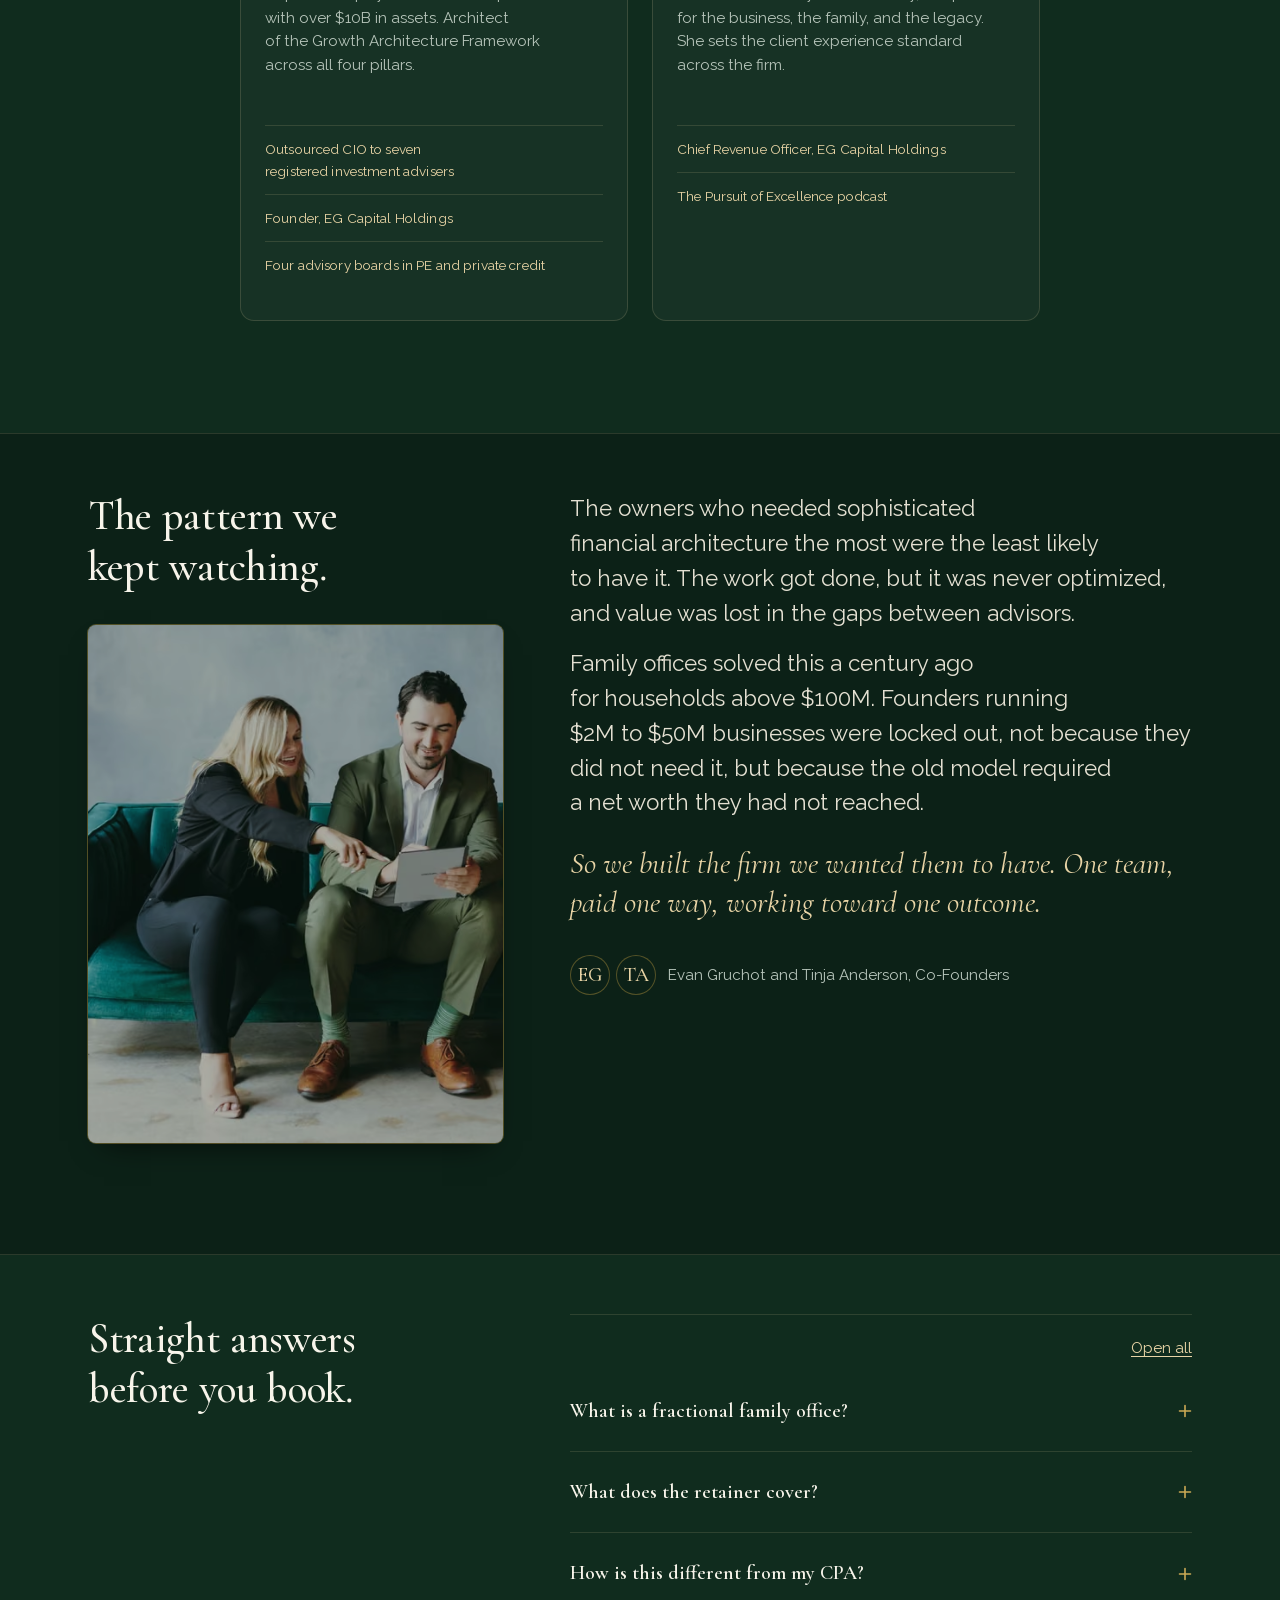
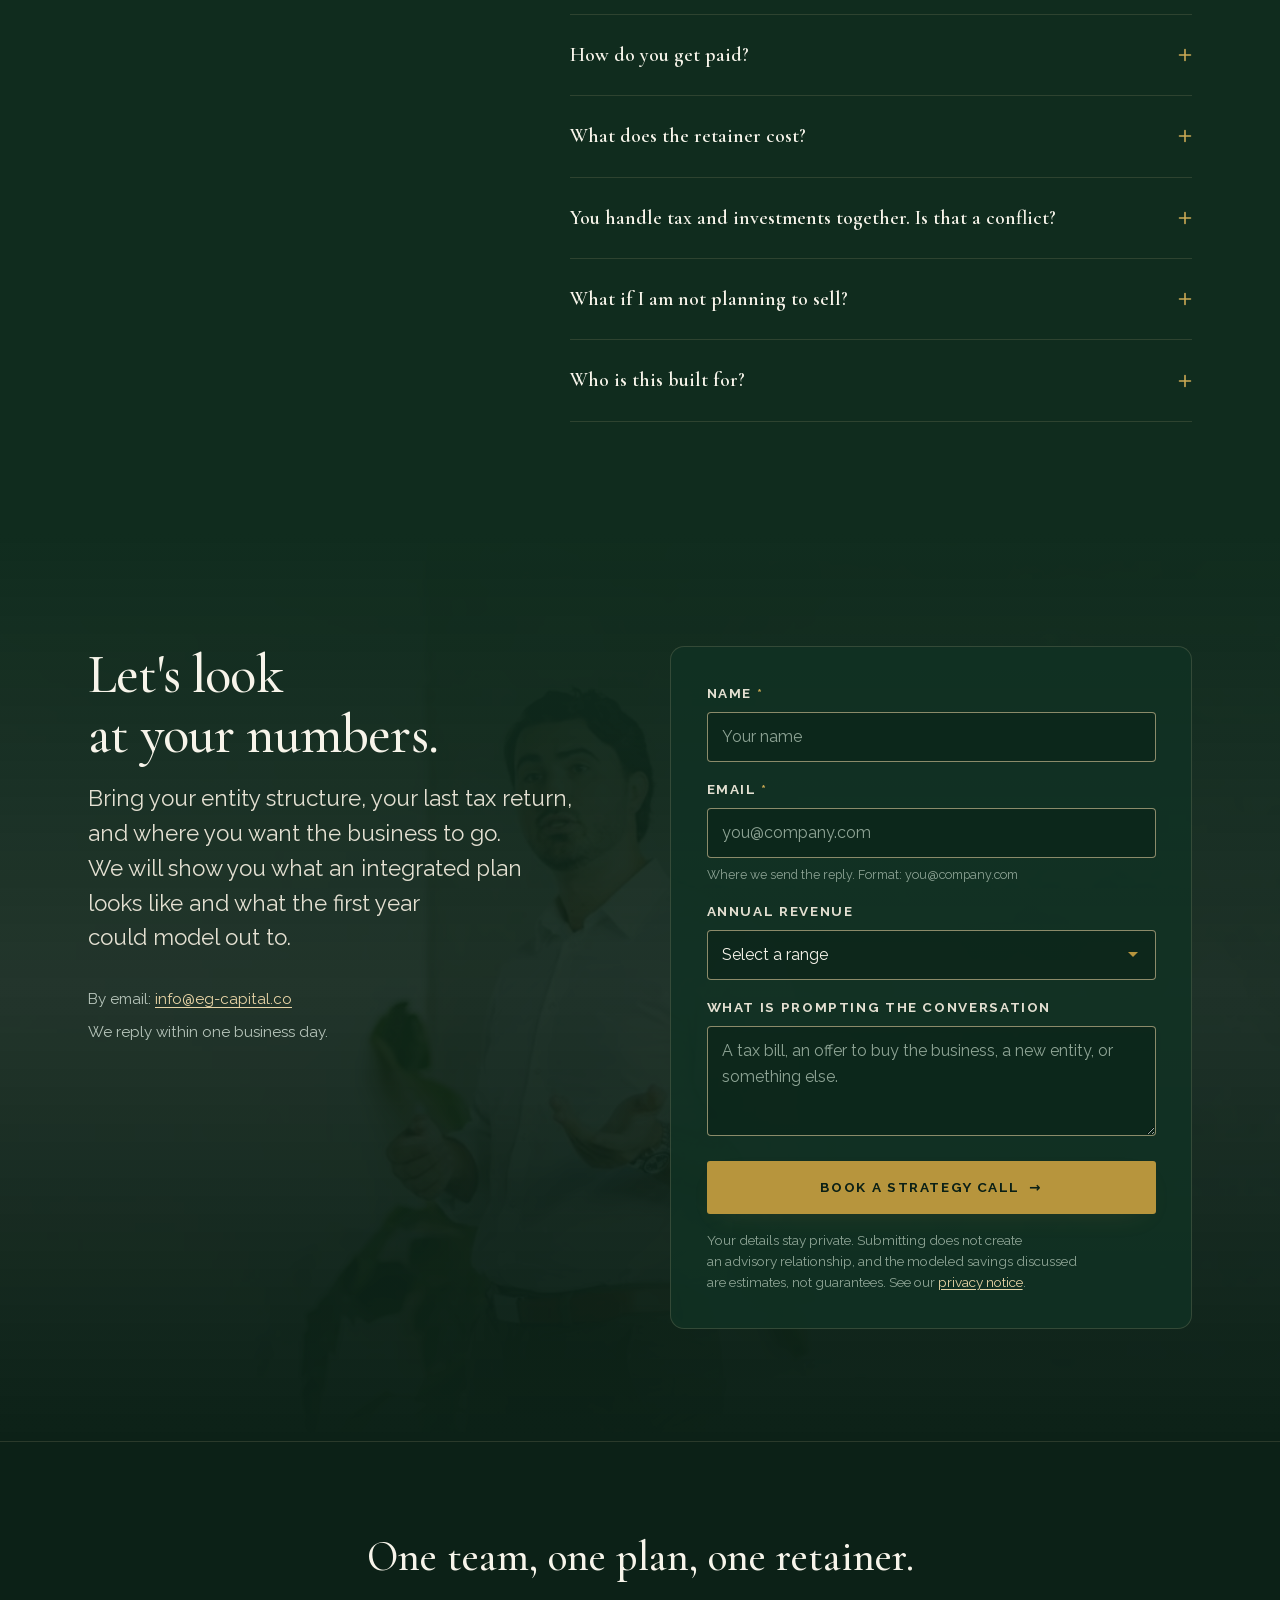
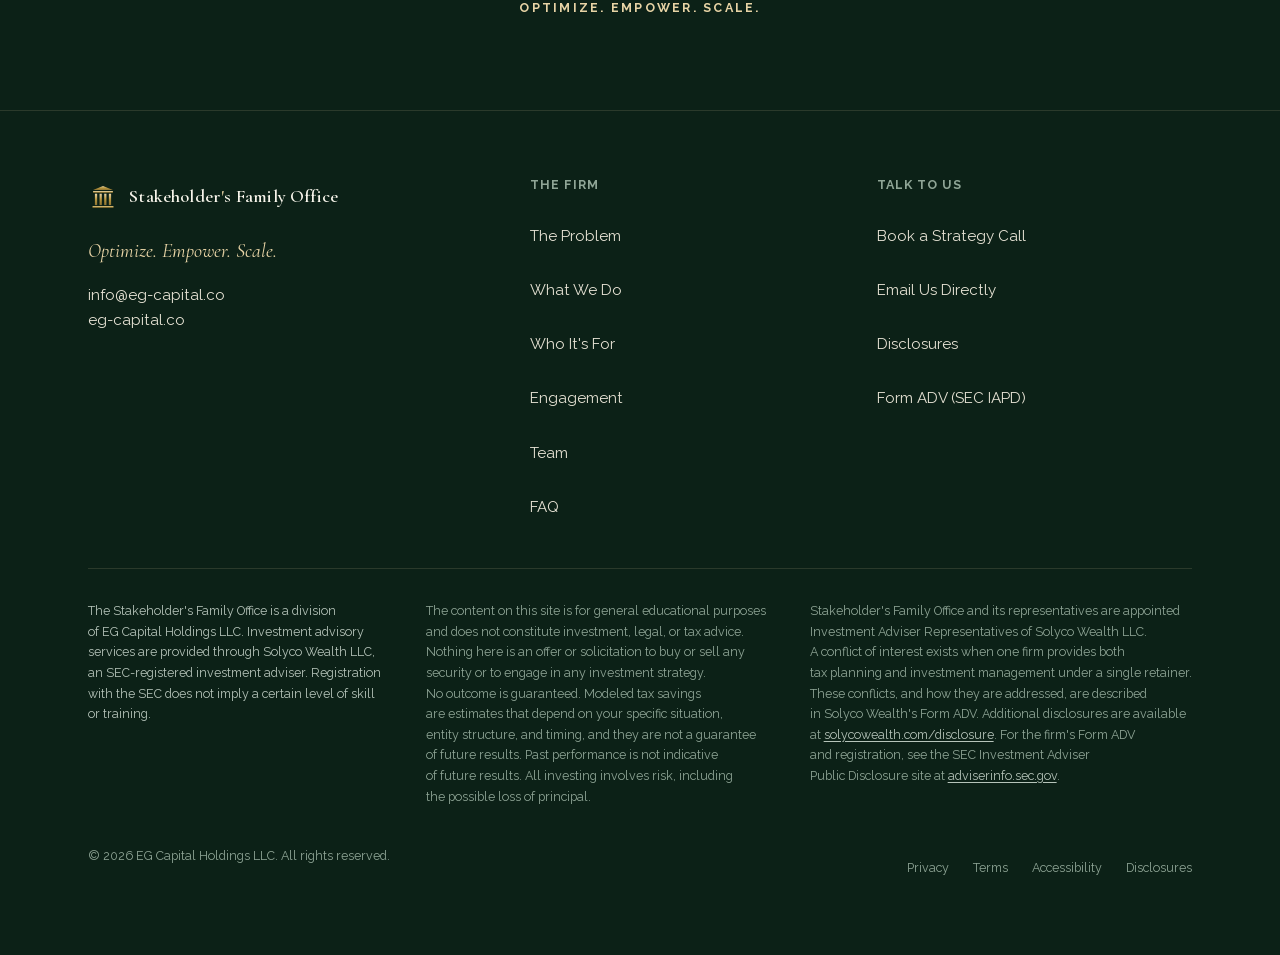
==== commit b09588e7: "staging: rebuild from source" ====
--- a/index.html
+++ b/index.html
@@ -454,11 +454,10 @@
             <h3>Tinja Anderson</h3>
             <!-- Expanded in place: the acronym now appears only in the credentials row
                  below, which is the one place it is spelled out. -->
-            <p class="role">Co-Founder, CRO &amp; CEPA</p>
+            <p class="role">Co-Founder &amp; CEPA</p>
             <p><span class="nb">Certified Exit Planning Advisor</span> <span class="nb">with eighteen years</span> as a strategic sales <span class="nb">and business optimization consultant.</span> <span class="nb">Raised in her family's consultancy,</span> <span class="nb">she plans</span> <span class="nb">for the business,</span> the family, <span class="nb">and the legacy.</span> <span class="nb">She sets the client experience standard</span> <span class="nb">across the firm.</span></p>
             <ul class="creds">
-              <li>CRO, Chief Revenue Officer, <span class="nb">EG Capital Holdings</span></li>
-              <li>CEPA</li>
+              <li>Chief Revenue Officer, <span class="nb">EG Capital Holdings</span></li>
               <li>The Pursuit of Excellence podcast</li>
             </ul>
           </article>
